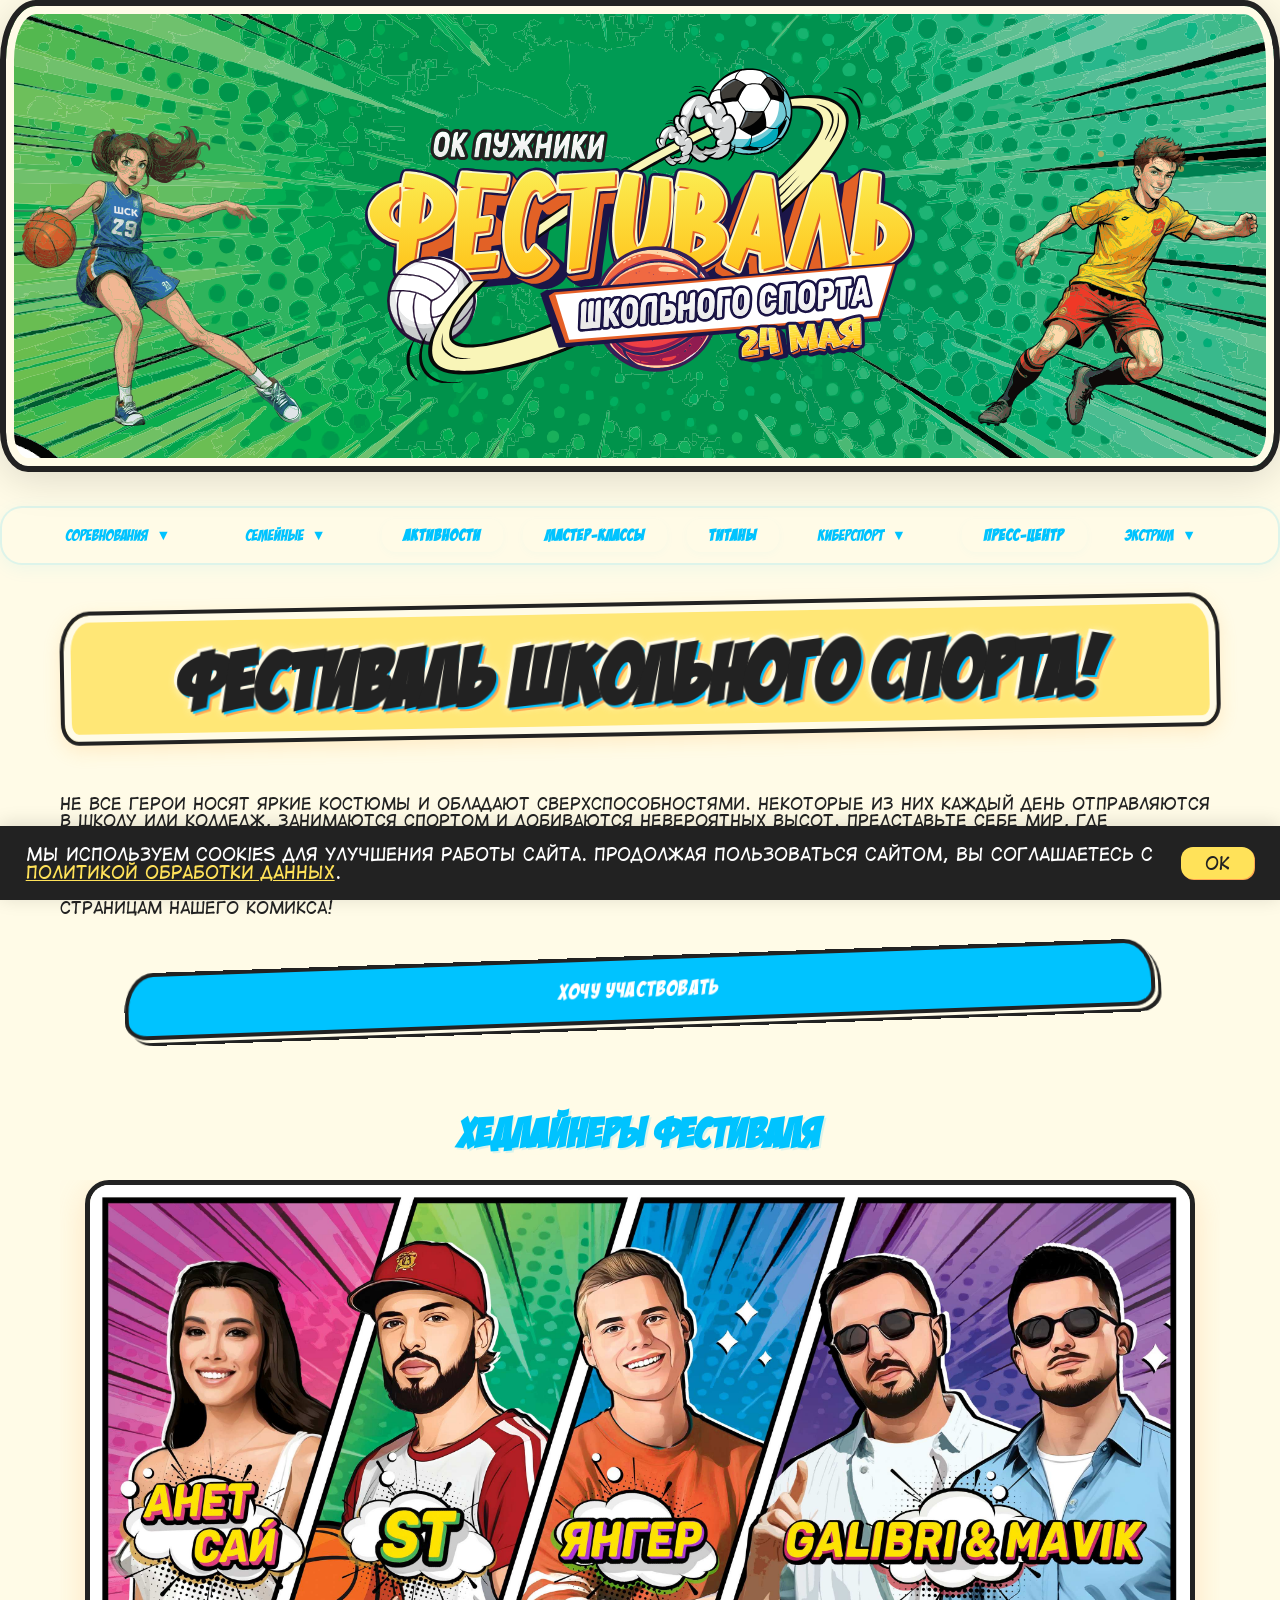
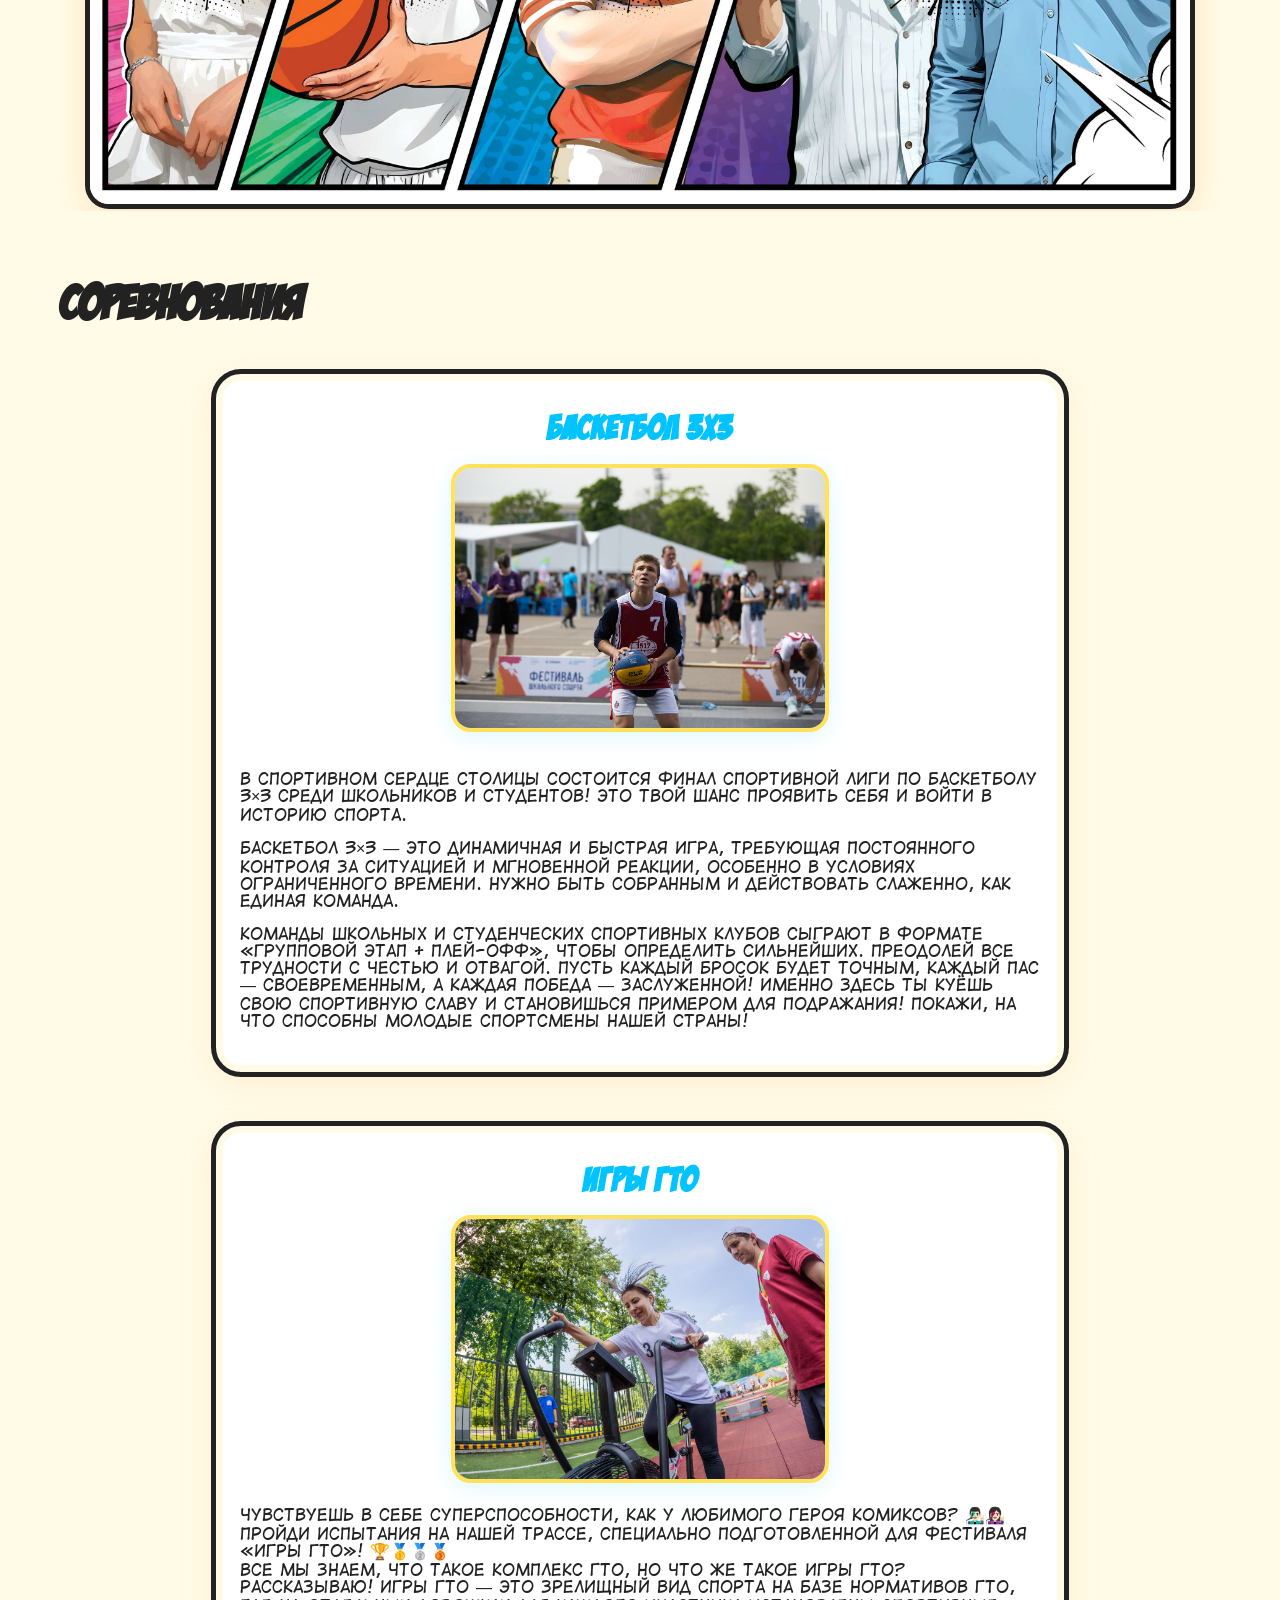
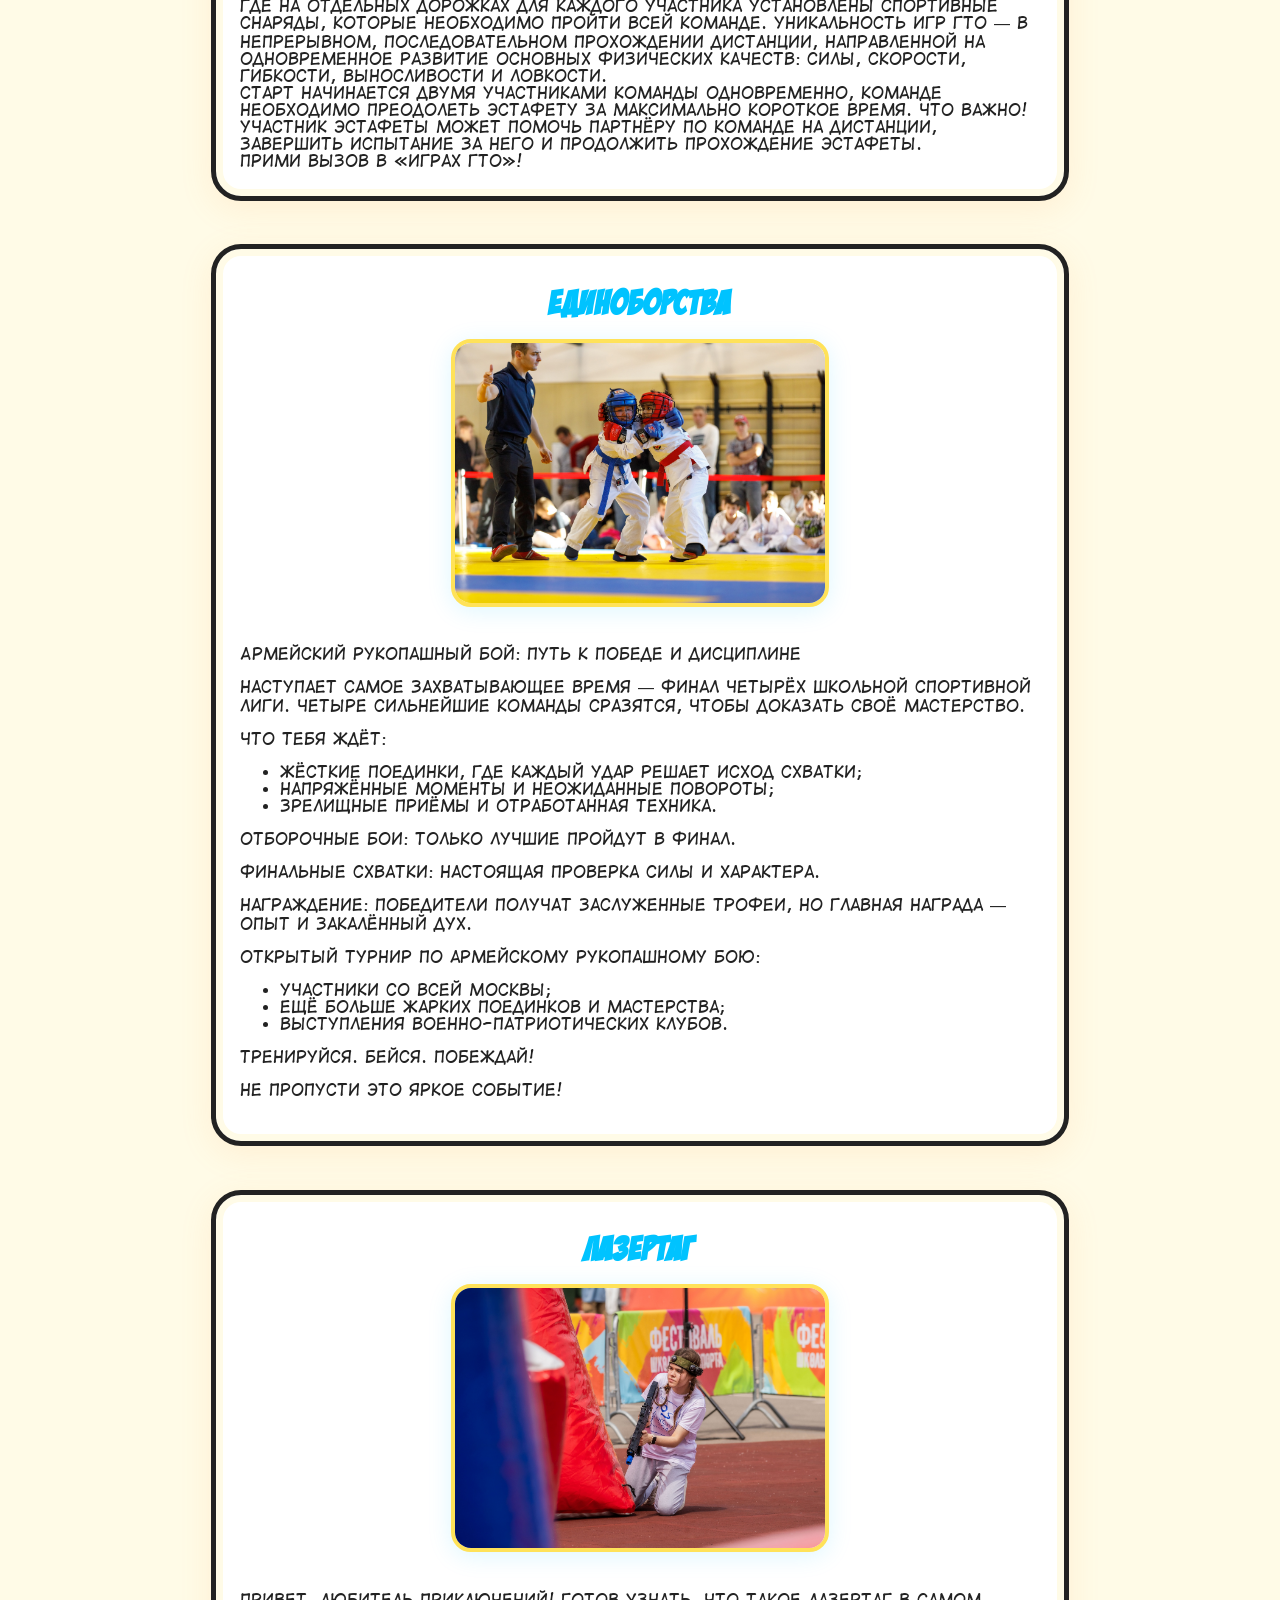
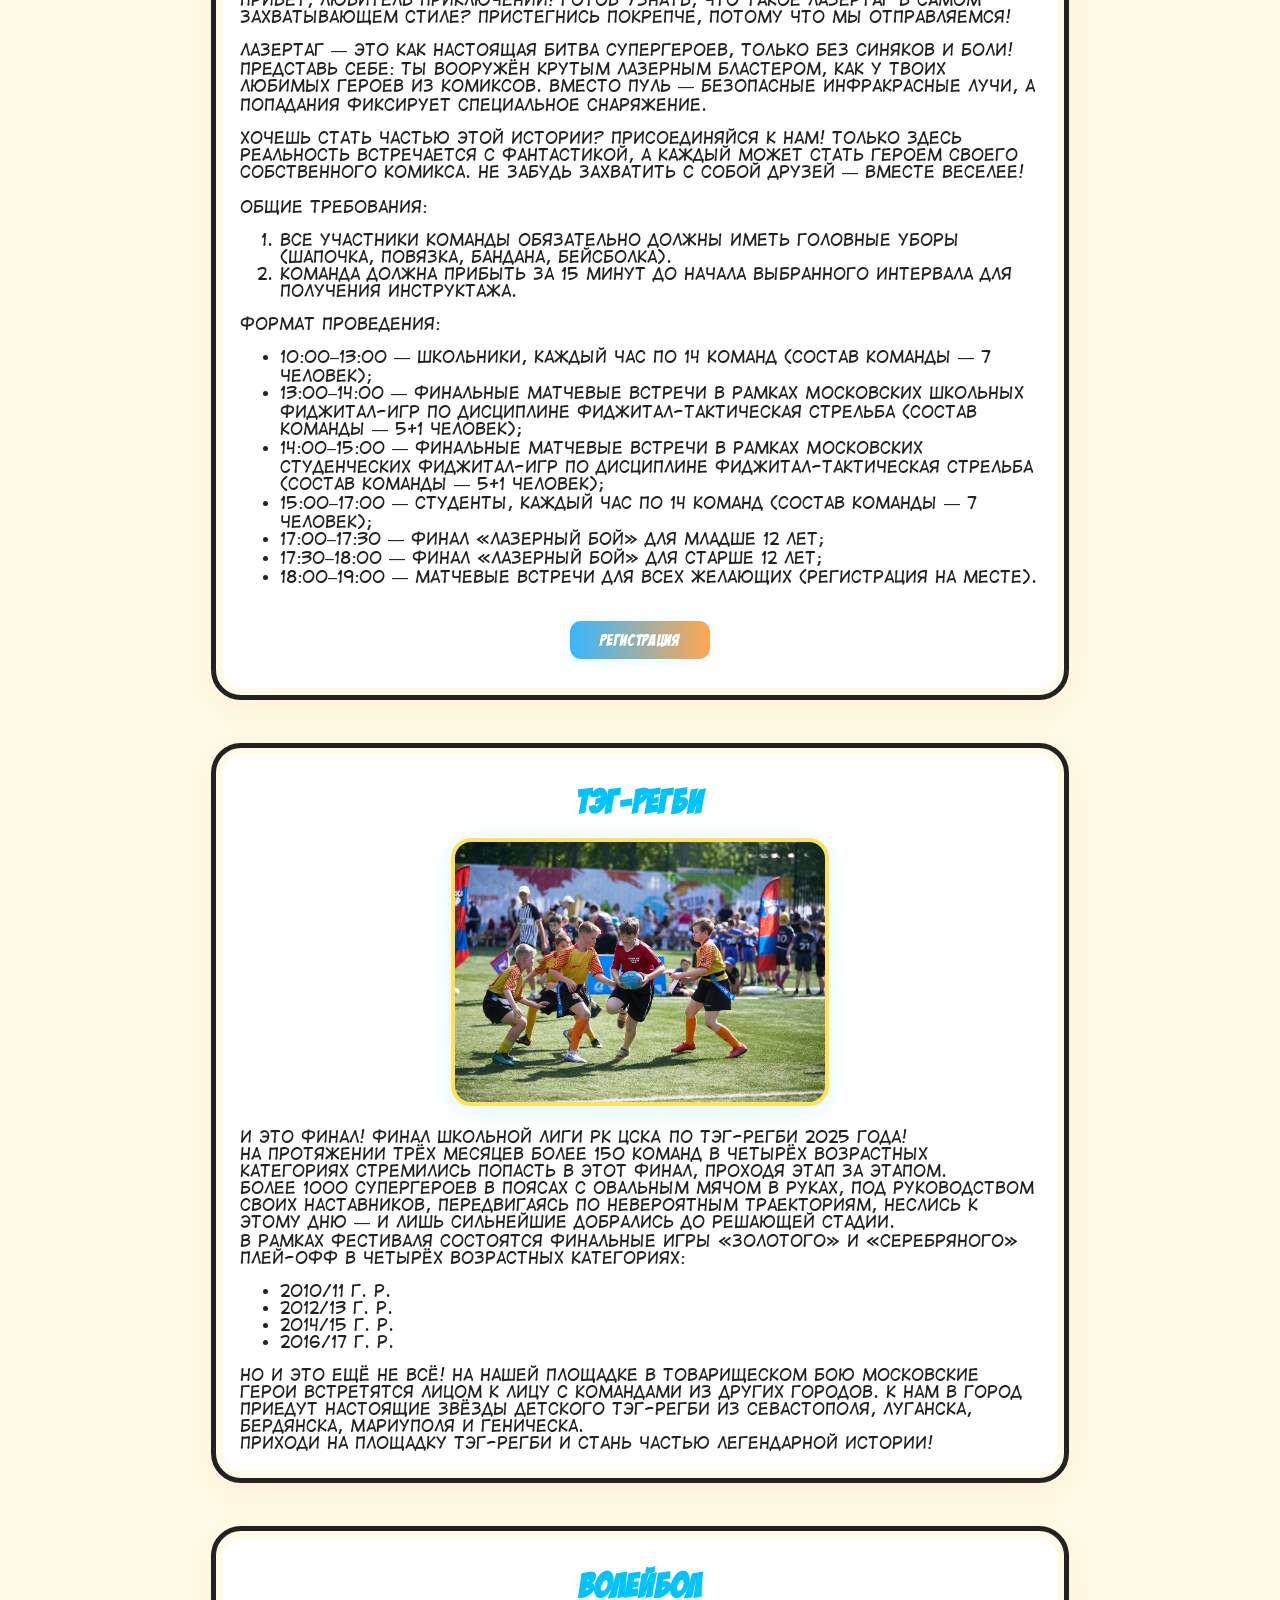
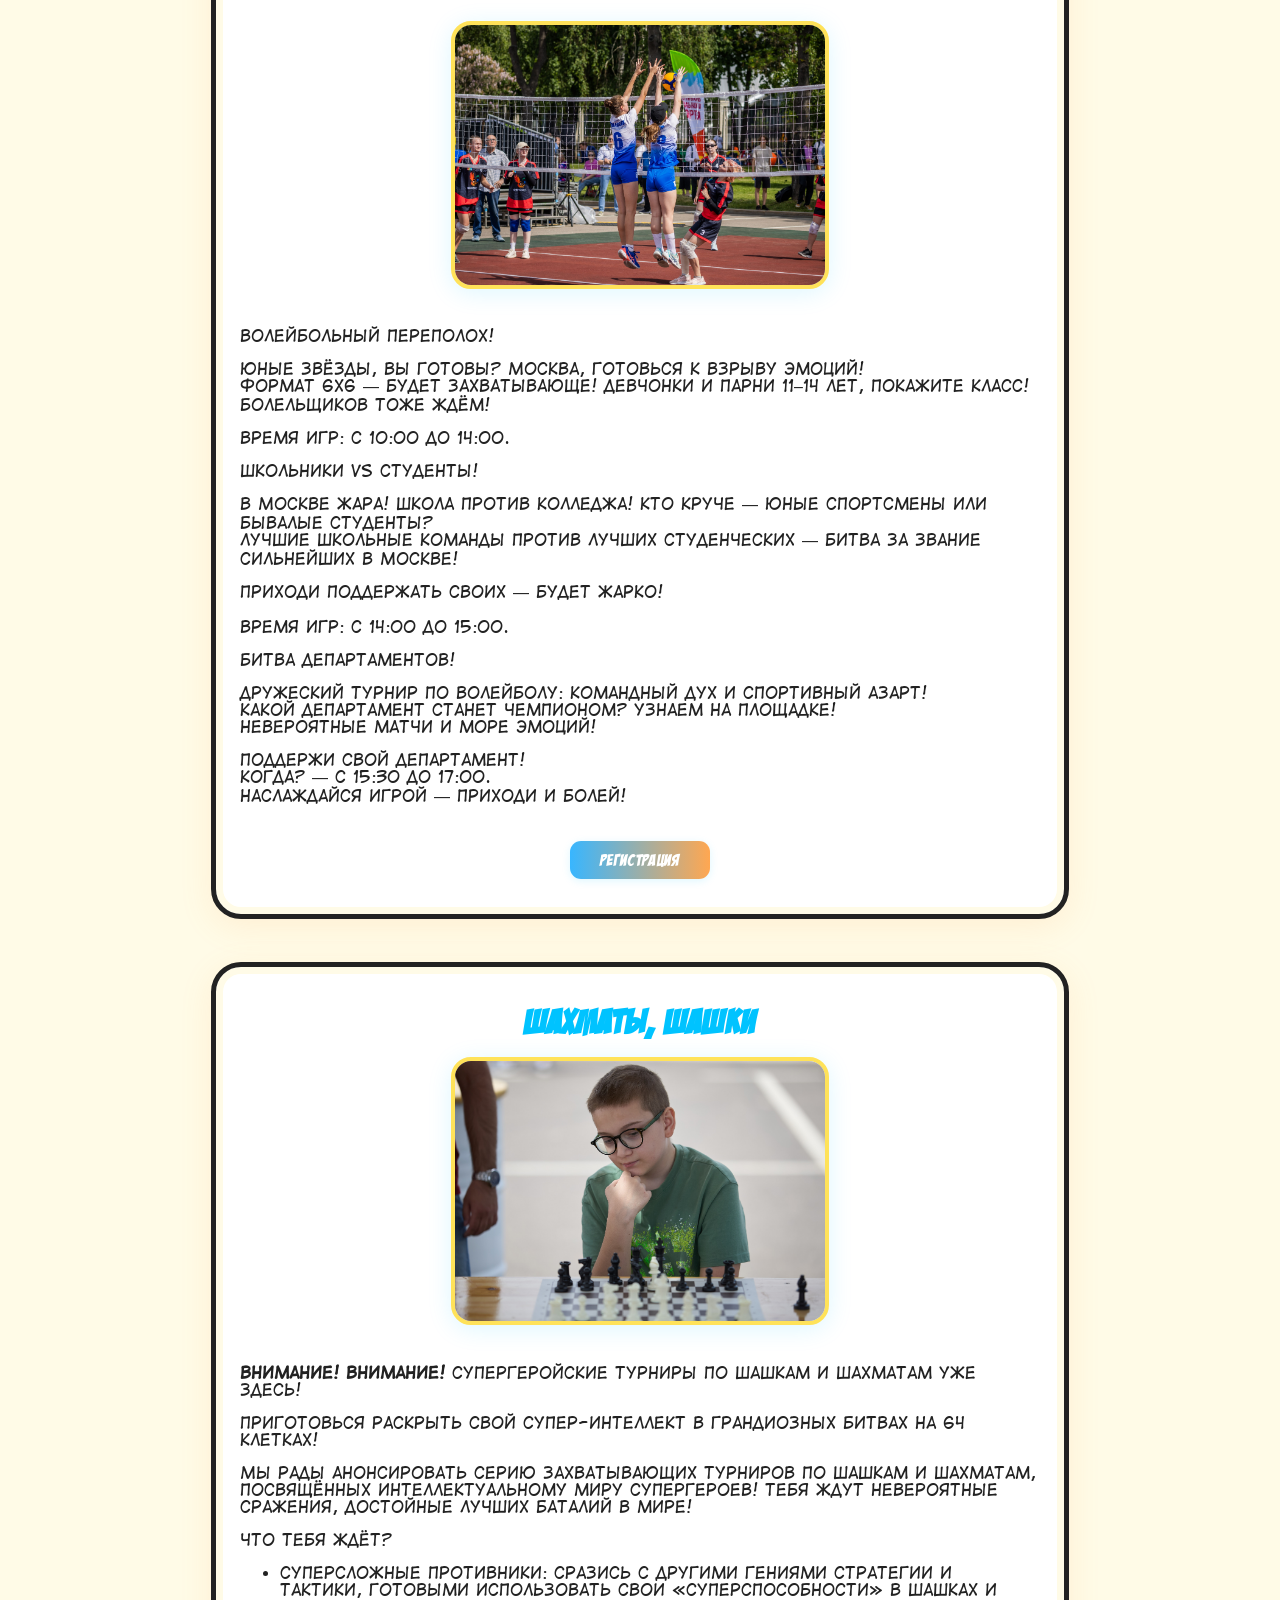
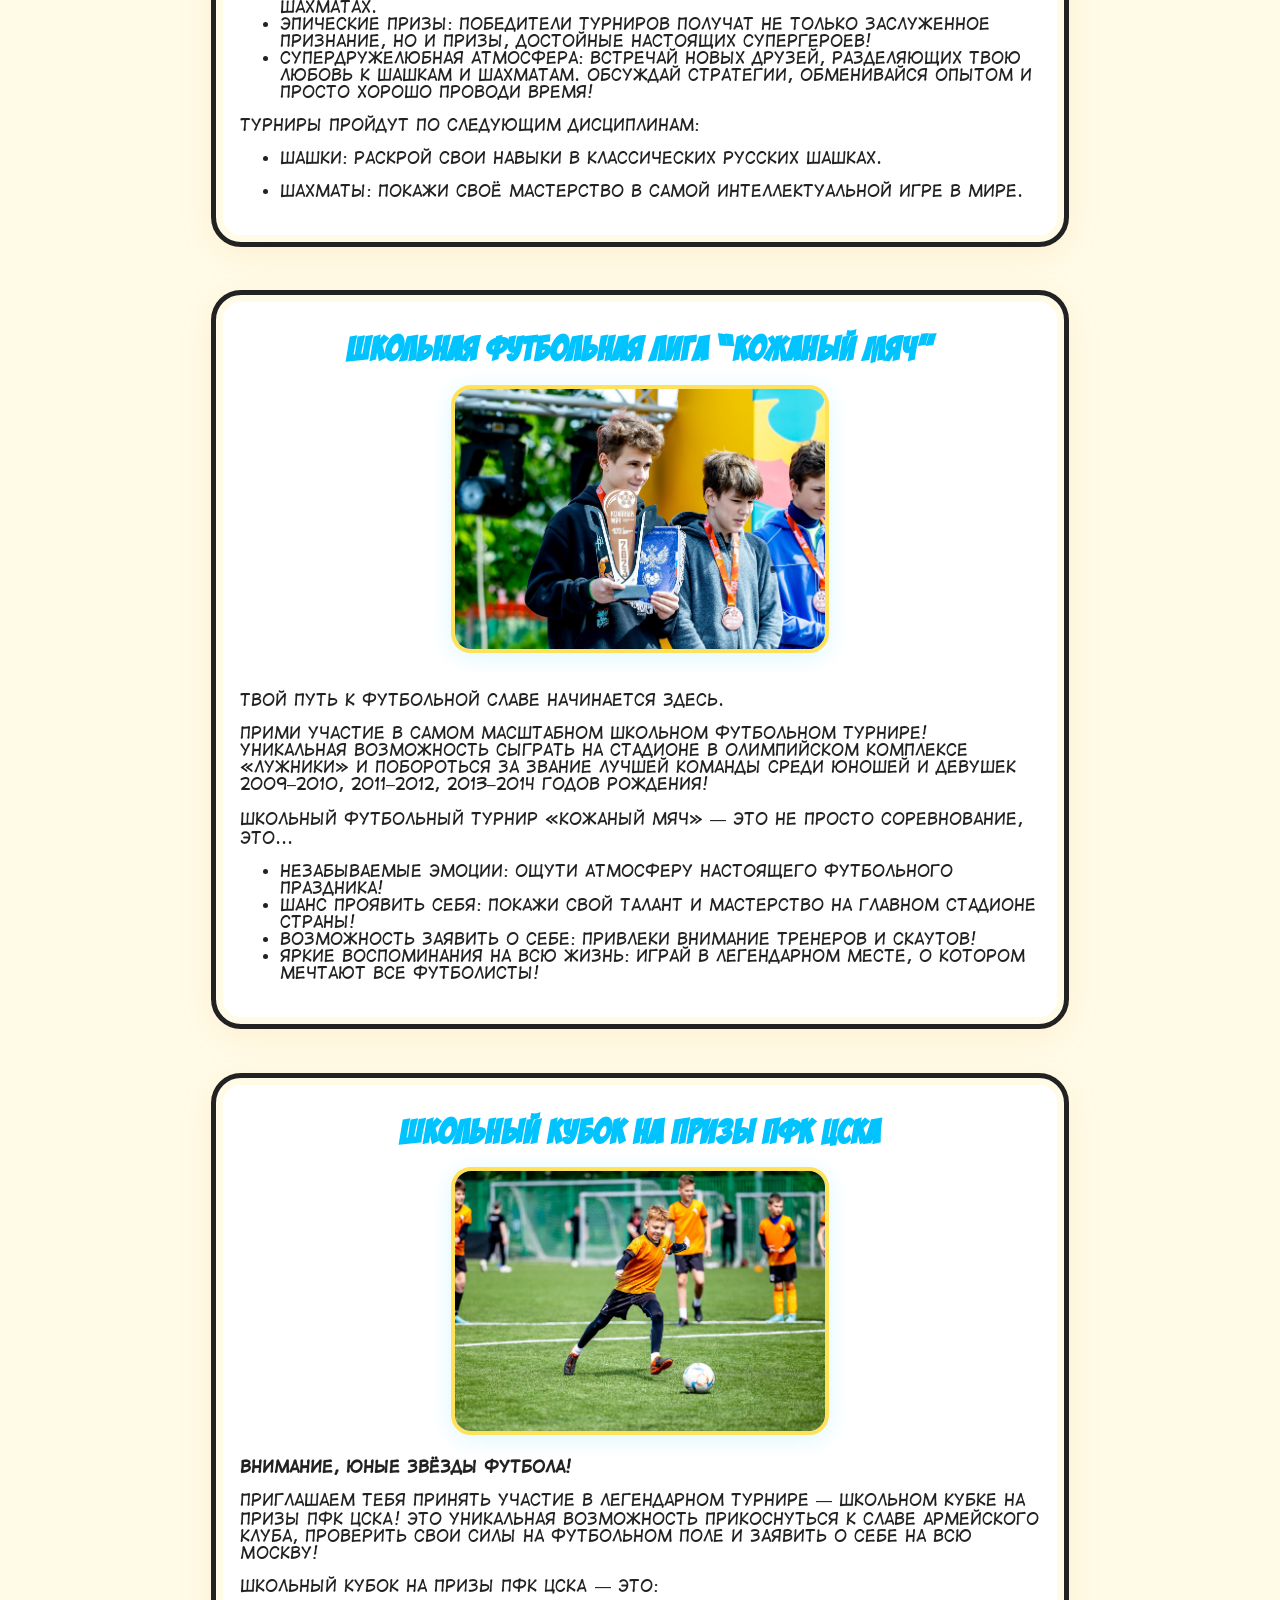
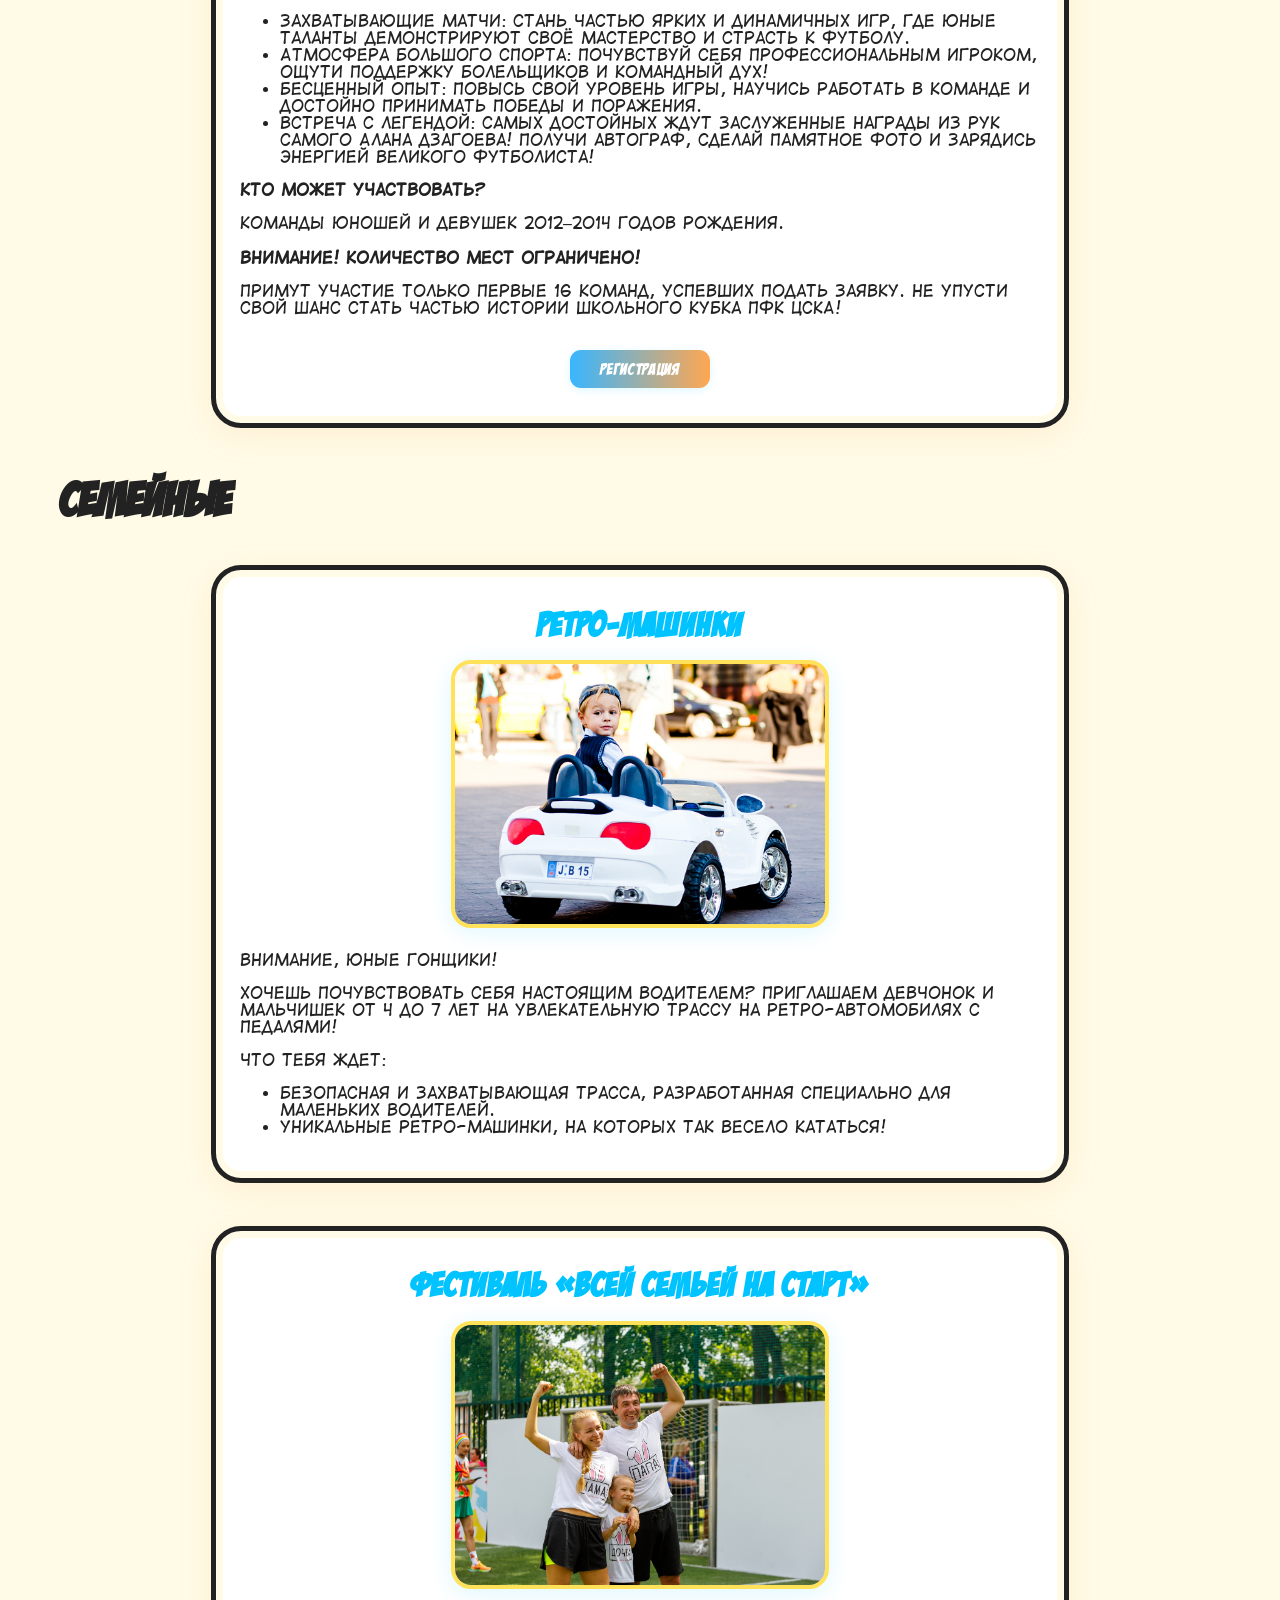
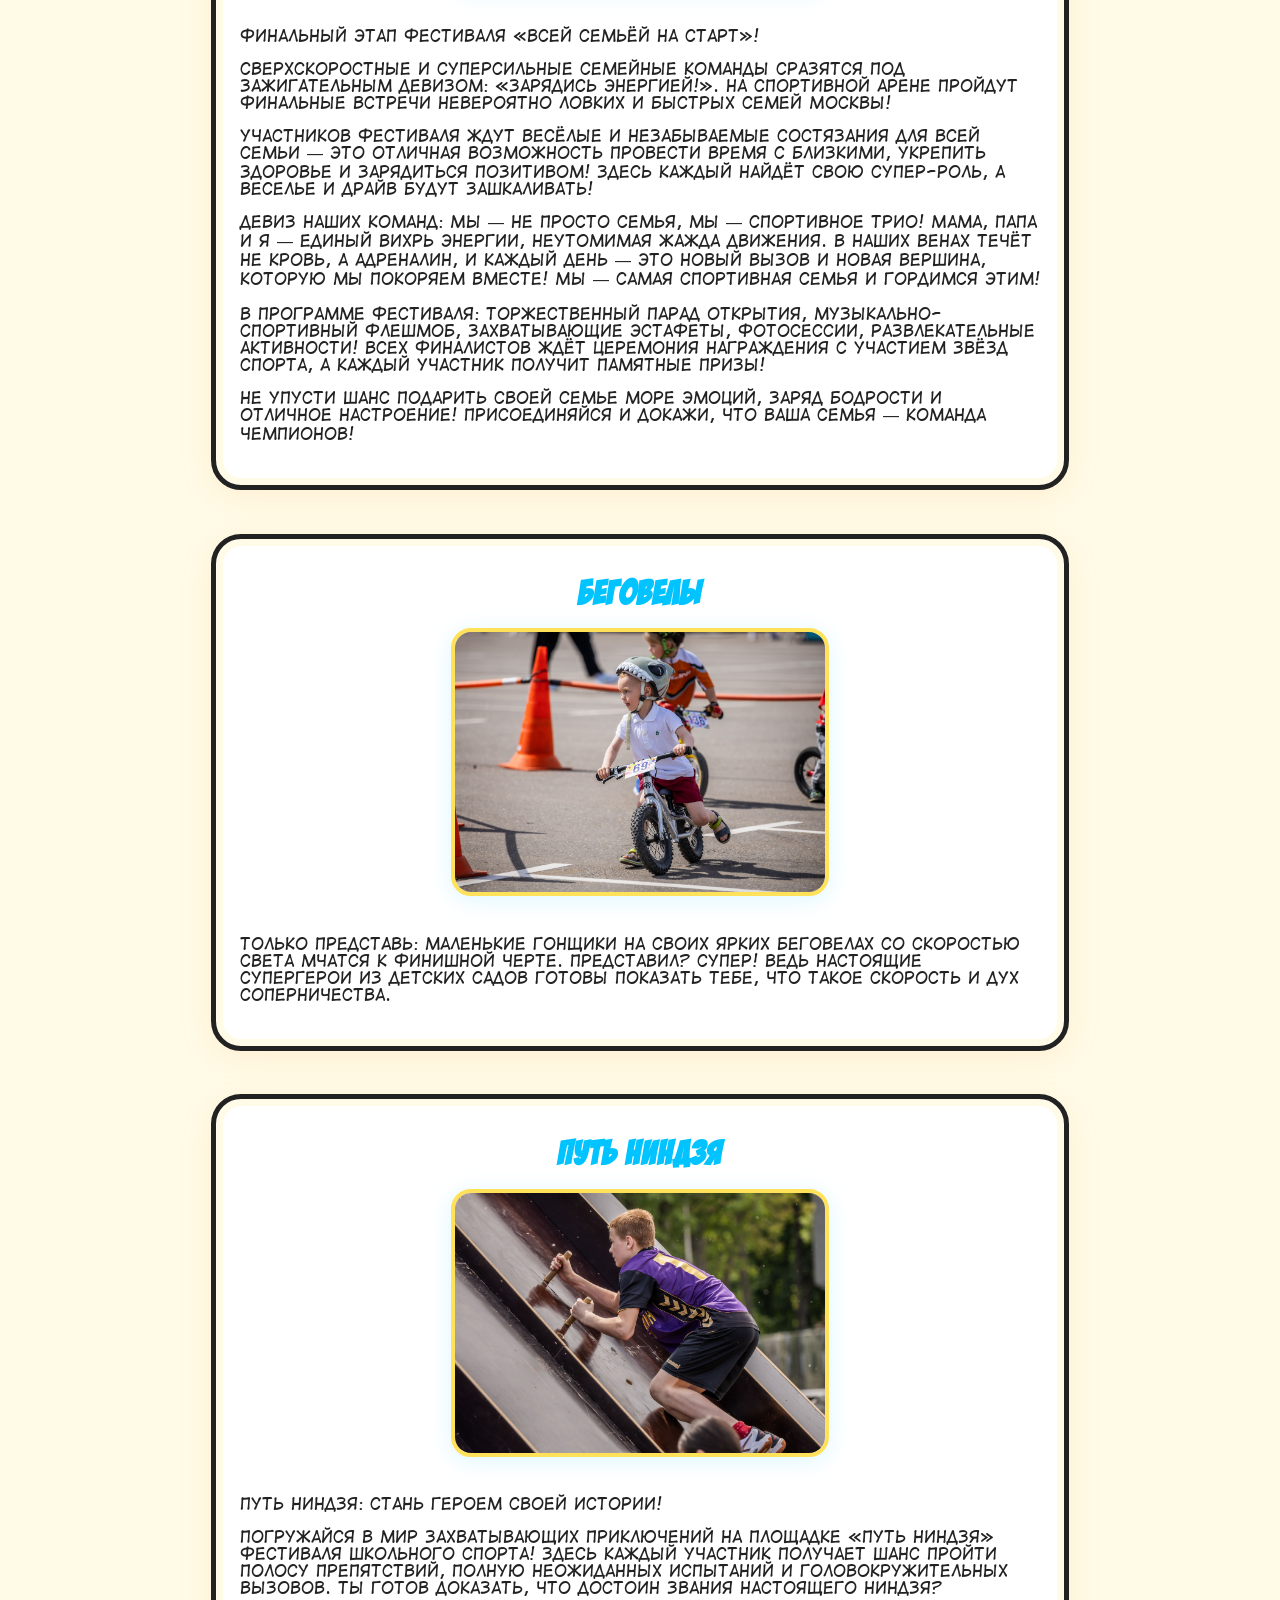
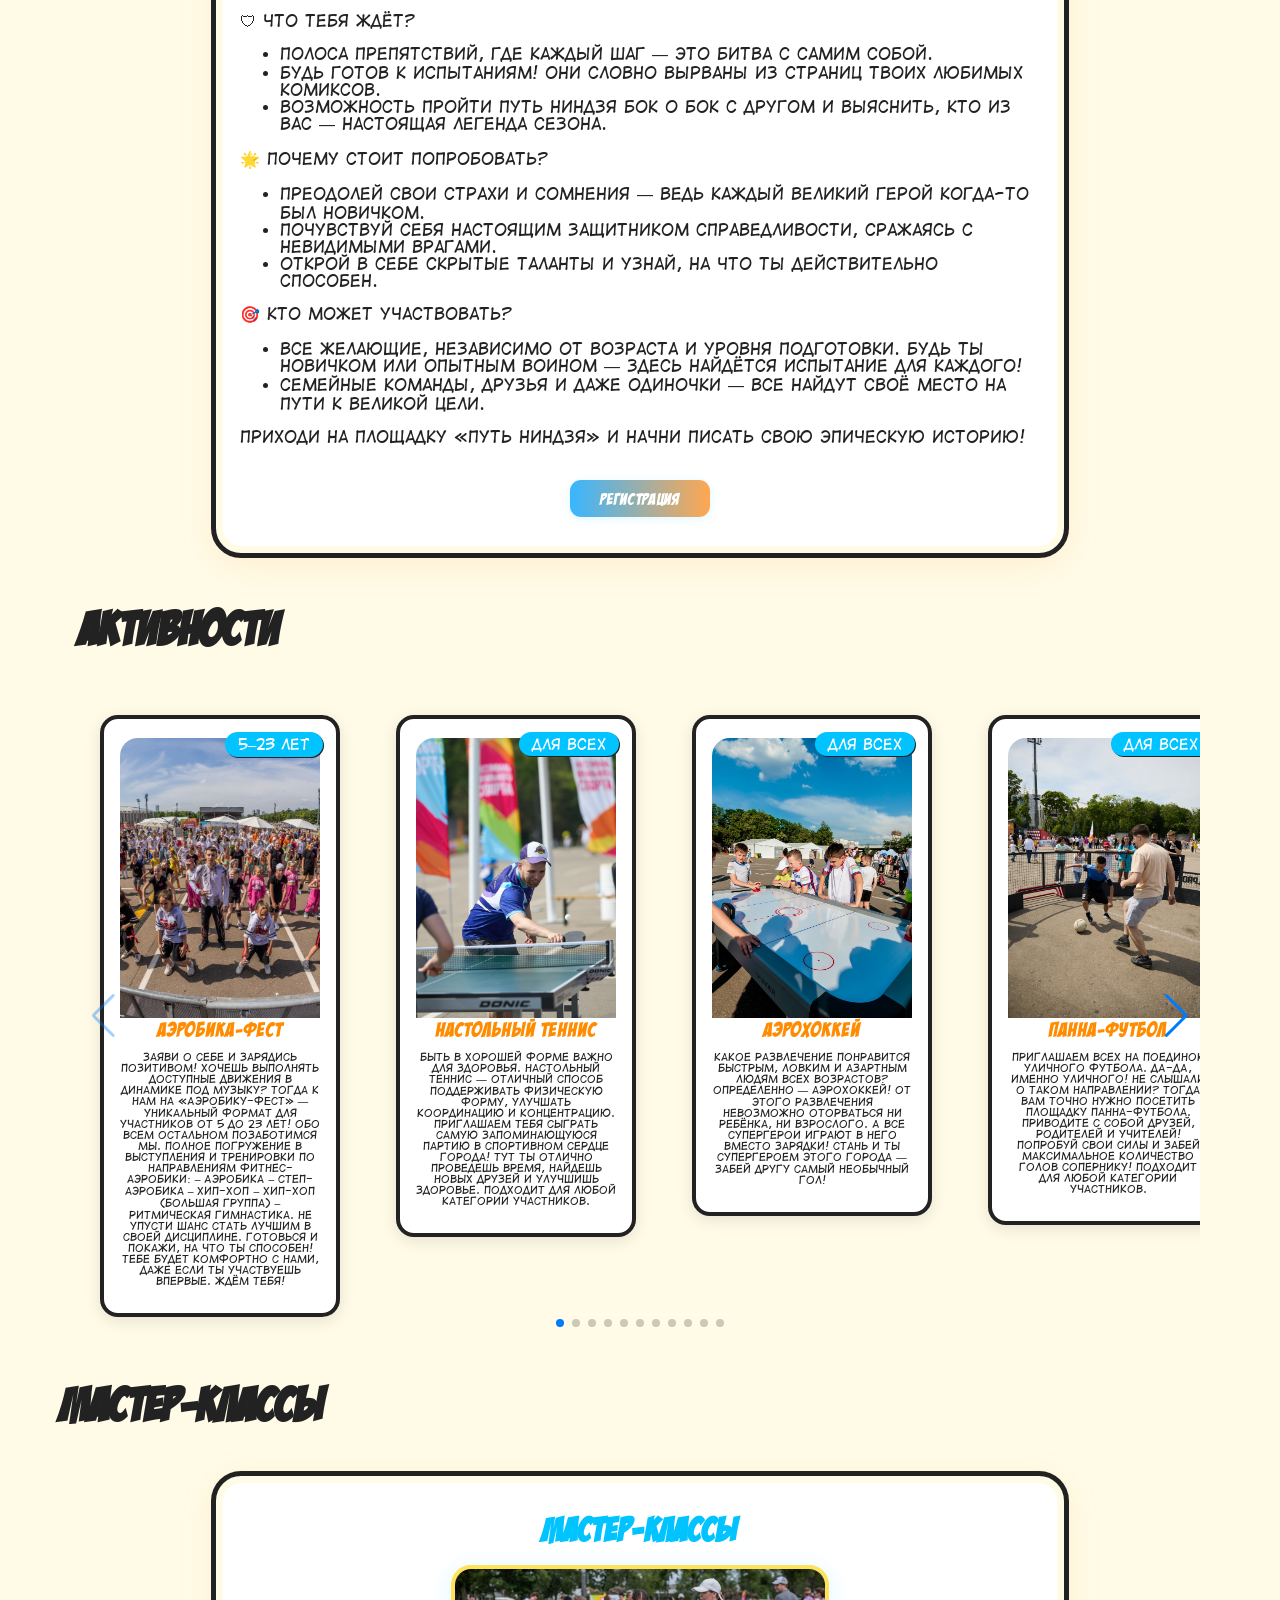
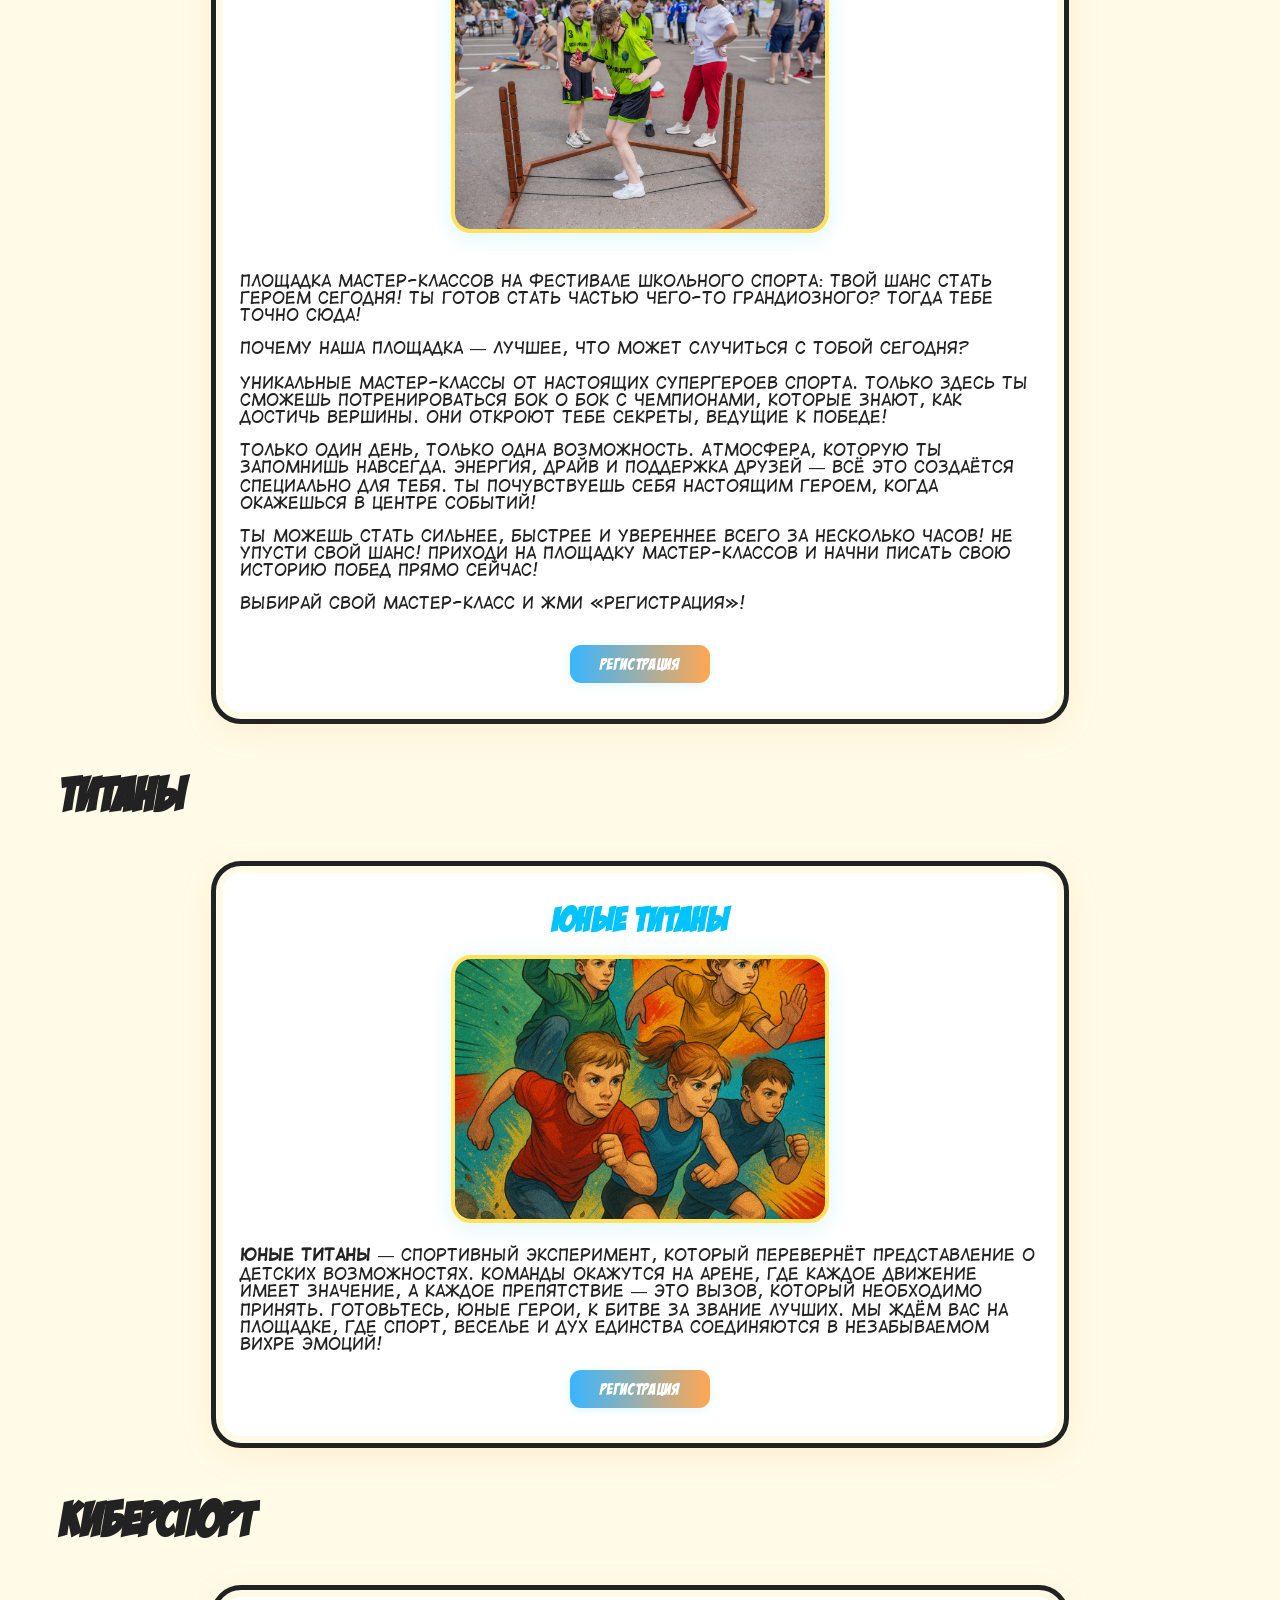
==== index.html @ 34ae10e8 "meta: обновлено описание для соцсетей (og:description, twitter:description)" ====
<!DOCTYPE html>
<html lang="ru">
<head>
  <meta charset="UTF-8">
  <meta name="viewport" content="width=device-width, initial-scale=1.0">
  <title>Фестиваль школьного спорта 2025</title>
  <!-- Open Graph -->
  <meta property="og:type" content="website">
  <meta property="og:title" content="Фестиваль школьного спорта 2025">
  <meta property="og:description" content="Крупнейшее городское событие для школьников Москвы. Спорт, мастер-классы, конкурсы и многое другое!">
  <meta property="og:image" content="https://festival.schoolsportmos.ru/главный-баннер-ФШС-2025-(для-web).jpg">
  <meta property="og:url" content="https://festival.schoolsportmos.ru/">
  <meta property="og:site_name" content="Фестиваль школьного спорта">
  <!-- Twitter Card -->
  <meta name="twitter:card" content="summary_large_image">
  <meta name="twitter:title" content="Фестиваль школьного спорта 2025">
  <meta name="twitter:description" content="Крупнейшее городское событие для школьников Москвы. Спорт, мастер-классы, конкурсы и многое другое!">
  <meta name="twitter:image" content="https://festival.schoolsportmos.ru/главный-баннер-ФШС-2025-(для-web).jpg">
 <script type="application/ld+json">
 {
   "@context": "https://schema.org",
   "@type": "Event",
   "name": "Фестиваль школьного спорта 2025",
   "startDate": "2025-05-24",
   "endDate": "2025-05-24",
   "eventAttendanceMode": "https://schema.org/OfflineEventAttendanceMode",
   "eventStatus": "https://schema.org/EventScheduled",
   "location": {
     "@type": "Place",
     "name": "г. Москва",
     "address": {
       "@type": "PostalAddress",
       "addressLocality": "Москва",
       "addressCountry": "RU"
     }
   },
   "organizer": {
     "@type": "Organization",
     "name": "МЦВП",
     "url": "https://mcvp.ru",
     "telephone": "+7 (495) 369-38-78",
     "email": "mcvp@edu.mos.ru"
   },
   "description": "Фестиваль школьного спорта — крупнейшее городское событие для школьников Москвы. Участников ждут спортивные соревнования, семейные активности, мастер-классы, киберспорт, творческие конкурсы и многое другое. Организатор — МЦВП при поддержке Департамента образования и науки города Москвы.",
   "image": "https://festival.schoolsportmos.ru/главный-баннер-ФШС-2025-(для-web).jpg",
   "url": "https://festival.schoolsportmos.ru/",
   "offers": {
     "@type": "Offer",
     "url": "https://mcvp.ru/",
     "availability": "https://schema.org/InStock",
     "price": "0",
     "priceCurrency": "RUB"
   }
 }
 </script>
  <link rel="stylesheet" href="css/style.css">
  <link rel="stylesheet" href="css/sections-cards.css">
  <link rel="stylesheet" href="https://cdn.jsdelivr.net/npm/swiper@11/swiper-bundle.min.css" />
  <script src="https://cdn.jsdelivr.net/npm/swiper@11/swiper-bundle.min.js"></script>
  <link rel="preload" href="assets/fonts/v_BadaBoomBB_v1.9.ttf" as="font" type="font/ttf" crossorigin>
</head>
<body>
  <header class="hero">
    <div class="hero-bg">
      <!-- SVG вспышка, точки, динамичные формы -->
      <svg class="hero-dots" width="120" height="40" viewBox="0 0 120 40" fill="none" xmlns="http://www.w3.org/2000/svg" style="position:absolute;right:5%;top:30%;z-index:0;">
        <g fill="#ffa751">
          <circle cx="10" cy="10" r="3"/>
          <circle cx="30" cy="20" r="3"/>
          <circle cx="60" cy="10" r="3"/>
          <circle cx="90" cy="25" r="3"/>
          <circle cx="110" cy="15" r="3"/>
        </g>
      </svg>
    </div>
    <div class="hero-characters">
      <div class="hero-logo-row">
        <img src="assets/images/FirstLogo.svg" alt="Логотип фестиваля" class="hero-logo">
      </div>
      <div class="hero-people-row">
        <img src="assets/images/girl3.svg" alt="Девочка" class="hero-girl">
        <img src="assets/images/boy2.svg" alt="Мальчик" class="hero-boy">
      </div>
    </div>
  </header>
<button id="menu-toggle" class="mobile-menu-btn" aria-label="Открыть меню">
  <span></span><span></span><span></span>
</button>
<nav id="sections-menu"></nav>
<div id="mobile-menu-overlay"></div>


  <div class="hero-center-block">
    <h1 class="hero-title">Фестиваль школьного спорта!</h1>
  </div>

  <main>
    <div class="container">
      <section class="festival-desc">
        <!-- Описание фестиваля будет подгружено из JSON -->
      </section>
      <div class="hero-btn-center">
        <a href="https://gorizonty.mos.ru/events/18948" class="hero-btn">Хочу участвовать</a>
      </div>
    </div>
    
    <!-- Секция Хедлайнеры фестиваля -->
    <div class="container">
      <section class="headliners-section">
        <h2 class="section-title">Хедлайнеры фестиваля</h2>
        <div class="headliners-banner">
          <img src="assets/images/head_banner.jpg" alt="Хедлайнеры фестиваля школьного спорта" class="headliners-image">
        </div>
      </section>
    </div>
    
    <div class="container">
      <section id="sections">
        <!-- Отдельные блоки активностей рендерятся скриптом -->
      </section>
    </div>

    <div class="container">
      <section class="partners" id="partners">
        <h2>Партнёры</h2>
        <div class="partners-logos" id="partners-logos"></div>
      </section>
    </div>
    <div class="container">
      <section class="map-block">
        <h2>Где проходит фестиваль?</h2>
        <div id="yandex-map" style="width:100%;height:400px;"></div>
        <p>Олимпийский комплекс «Лужники», Южное спортивное ядро</p>
      </section>
    </div>
    </section>
  </main>

  <footer>
    <div class="footer-content">
      <img src="https://mcvp.ru/wp-content/uploads/2023/06/logo_color-optimized.png" alt="Логотип МЦВП" class="footer-logo">
      <div class="footer-contacts">
        <p>Телефон: <a href="tel:+74953693878">+7 (495) 369-38-78</a></p>
        <p>E-mail: <a href="mailto:mcvp@edu.mos.ru">mcvp@edu.mos.ru</a></p>
        <div class="footer-social">
          <a href="https://vk.com/mcvp_schsport" class="vk">VK</a>
          <a href="https://t.me/mcvp_schoolsports" class="tg">Telegram</a>
          <a href="https://mcvp.ru/" class="site">МЦВП</a>
        </div>
      </div>
      <button class="to-top" onclick="window.scrollTo({top:0,behavior:'smooth'});">Наверх</button>
    </div>
    <div class="footer-note">
      <small>Фестиваль организован при поддержке Департамента образования и науки города Москвы, ГБОУ ДПО МЦВП</small>
    </div>
  </footer>
  <script src="js/main.js"></script>
  <script src="js/cookie-consent.js"></script>
</body>
</html>
---- css/style.css ----
@font-face {
  font-family: 'BadaBoomBB';
  src: url('../assets/fonts/v_BadaBoomBB_v1.9.ttf') format('truetype');
  font-display: swap;
}

@font-face {
  font-family: 'DigitalStrip';
  src: url('../assets/fonts/v_DigitalStrip_v1.5.ttf') format('truetype');
  font-display: swap;
}

body {
  margin: 0;
  font-family: 'DigitalStrip', Arial, sans-serif;
  background: #fffbe7;
  color: #222;
}

.container {
  max-width: 1200px;
  margin: 0 auto;
  padding-left: 20px;
  padding-right: 20px;
  width: 100%;
  box-sizing: border-box;
}

h1 {
  font-size: 4rem;
}

h2 {
  font-size: 3rem;
}

h1, h2, h3,
.hero-title,
.card-title,
.hero-btn {
  font-family: 'BadaBoomBB', Arial, sans-serif !important;
}

/* --- Герой-секция --- */
.hero {
  background: #fffbe7 url('../assets/images/bg_green.svg') center center/cover no-repeat;
  text-align: center;
  padding: 3.5rem 1rem 2.5rem 1rem;
  position: relative;
  overflow: hidden;
  border: 6px solid #222;
  border-radius: 36px 36px 28px 28px/60px 60px 40px 40px;
  box-shadow: 0 8px 40px rgba(0,0,0,0.13), 0 0 0 8px #fffbe7 inset;
  min-height: 340px;
  animation: heroAppear 1.3s cubic-bezier(.7,-0.15,.27,1.15) 0s 1;
  display: flex;
  flex-direction: column;
  align-items: center;
  justify-content: center;
  text-align: center;
}

.hero-characters {
  width: 100%;
  display: flex;
  flex-direction: column;
  align-items: center;
  gap: 5rem;
  z-index: 1;
  position: relative;
}

.hero-logo-row {
  width: 100%;
  display: flex;
  justify-content: center;
  align-items: center;
}

.hero-logo {
  max-width: 550px;
  width: 90vw;
  height: auto;
}

.hero-people-row {
  width: 100%;
  display: flex;
  justify-content: center;
  align-items: flex-end;
  gap: 1vw;
}

.hero-girl, .hero-boy {
  max-width: 280px;
  width: 32vw;
  height: auto;
}

@media (min-width: 900px) {
  .hero-characters {
    flex-direction: row;
    justify-content: center;
    align-items: flex-end;
    gap: 0;
    position: relative;
    min-height: 340px;
  }
  .hero-logo-row {
    position: absolute;
    left: 50%;
    top: 45%;
    transform: translate(-50%, -50%);
    z-index: 2;
    pointer-events: none;
    margin: 0;
    width: auto;
    display: flex;
    justify-content: center;
    align-items: center;
  }
  .hero-logo {
    pointer-events: auto;
  }
  .hero-people-row {
    order: 1;
    flex-direction: row;
    width: 100%;
    gap: 16vw;
    padding-top: 4rem;
    justify-content: space-between;
  }
  .hero-girl { order: 1; }
  .hero-boy { order: 3; }
}

.hero-title, .hero-btn {
  text-align: center;
  width: 80%;
  margin-bottom: 2.5rem;
}

.hero-center-block {
  max-width: 1200px;
  margin: 2rem auto 2.5rem auto;
  display: flex;
  flex-direction: column;
  align-items: center;
  text-align: center;
}

.hero-title {
  font-size: 5rem;
  margin: 0 0 1.2rem 0;
  color: #222;
  font-family: 'BadaBoomBB', Arial, sans-serif;
  letter-spacing: 1.2px;
  position: relative;
  z-index: 1;
  text-shadow:
    -3px -3px 0 #fffbe7,
    2px 2px 0 #00c3ff,
    4px 4px 0 #ffa751,
    0 0 8px #fffbe7;
  border: 4px solid #222;
  border-radius: 30px 30px 18px 18px/40px 40px 22px 22px;
  display: inline-block;
  background: #ffe259cc;
  padding: 0.3em 1.2em 0.18em 1.2em;
  box-shadow: 0 6px 18px #ffb34733, 0 0 0 7px #fffbe7 inset;
  animation: titlePop 1.1s cubic-bezier(.7,-0.15,.27,1.15) 0.2s both;
}

@keyframes titlePop {
  from { opacity: 0; transform: scale(0.7) rotate(2deg); }
  to { opacity: 1; transform: scale(1) rotate(-1deg); }
}

.hero-btn {
  display: inline-block;
  background: #00c3ff;
  color: #fff;
  font-size: 1.35rem;
  padding: 0.8em 2.2em;
  border-radius: 30px 30px 22px 22px/40px 40px 18px 18px;
  border: 4px solid #222;
  box-shadow: 3px 3px 0 #fffbe7, 6px 6px 0 #222;
  text-decoration: none;
  font-family: 'BadaBoomBB', Arial, sans-serif;
  letter-spacing: 1.2px;
  margin-top: 1.1em;
  position: relative;
  z-index: 1;
  transition: background 0.2s, color 0.2s, transform 0.2s, box-shadow 0.2s;
  cursor: pointer;
  animation: btnPop 1.2s cubic-bezier(.7,-0.15,.27,1.15) 0.5s both;
}

.hero-btn:hover {
  background: #ffe259;
  color: #222;
  transform: scale(1.08) rotate(-2deg);
  box-shadow: 2px 2px 0 #ffa751, 7px 7px 0 #222;
}

.hero-btn-center {
  display: flex;
  justify-content: center;
  align-items: center;
}

@keyframes btnPop {
  from { opacity: 0; transform: scale(0.5) rotate(4deg); }
  to { opacity: 1; transform: scale(1) rotate(-2deg); }
}

@keyframes heroAppear {
  from { opacity: 0; transform: scale(0.95) translateY(-40px); }
  to { opacity: 1; transform: scale(1) translateY(0); }
}

.hero-bg {
  position: absolute;
  inset: 0;
  z-index: 0;
  pointer-events: none;
}

.hero-flash {
  filter: drop-shadow(0 0 18px #ffe259cc);
  opacity: 0.85;
  animation: flashPop 1.2s cubic-bezier(.7,-0.15,.27,1.15);
}

@keyframes flashPop {
  from { opacity: 0; transform: scale(0.7) rotate(-10deg); }
  to { opacity: 0.85; transform: scale(1) rotate(0deg); }
}

.hero-dots {
  opacity: 0.6;
  filter: blur(0.5px);
  animation: dotsIn 1.5s 0.4s both;
}

@keyframes dotsIn {
  from { opacity: 0; transform: scale(0.6) translateY(-20px); }
  to { opacity: 0.6; transform: scale(1) translateY(0); }
}

.hero-banner {
  width: 100%;
  max-width: 600px;
  border: 6px solid #222;
  border-radius: 18px;
  box-shadow: 0 8px 32px rgba(0,0,0,0.12);
  margin-bottom: 1rem;
}

/* --- Секция Хедлайнеры фестиваля --- */
.headliners-section {
  margin: 3rem 0 4rem 0;
  text-align: center;
}

.headliners-banner {
  margin: 1.5rem auto;
  max-width: 100%;
  position: relative;
  overflow: hidden;
}

.headliners-image {
  width: 100%;
  max-width: 1100px;
  height: auto;
  border-radius: 24px;
  border: 5px solid #222;
  box-shadow: 0 8px 32px rgba(255, 167, 81, 0.25), 0 0 0 7px #fffbe7 inset;
  transition: transform 0.3s ease-in-out, box-shadow 0.3s ease-in-out;
}

.headliners-image:hover {
  transform: scale(1.02) translateY(-5px);
  box-shadow: 0 12px 40px rgba(255, 167, 81, 0.35), 0 0 0 7px #ffe259 inset;
}

@media (max-width: 768px) {
  .headliners-section {
    margin: 2rem 0 3rem 0;
  }
  
  .headliners-image {
    border-width: 4px;
    border-radius: 16px;
  }
}

/* --- Сетка логотипов партнёров --- */
.partners-logos-grid {
  display: grid;
  grid-template-columns: repeat(4, 1fr);
  gap: 24px 32px;
  align-items: center;
  justify-items: center;
  margin: 0 auto;
  max-width: 100%;
  padding: 2.5rem 0 2.5rem 0;
}

.partners-logos-grid a {
  display: flex;
  align-items: center;
  justify-content: center;
  width: 200px;
  height: 110px;
  background: #fff;
  border-radius: 20px;
  box-shadow: 0 2px 12px #00c3ff11;
  transition: transform 0.15s;
  margin: 0 auto;
  padding: 0;
}

.partners-logos-grid a:hover {
  transform: scale(1.07);
}

.partners-logos-grid img {
  width: 80%;
  height: 80%;
  max-width: 80%;
  max-height: 80%;
  object-fit: contain;
  background: none;
  border-radius: 0;
  box-shadow: none;
  padding: 0;
}

@media (max-width: 900px) {
  .partners-logos-grid {
    grid-template-columns: repeat(2, 1fr);
    gap: 18px 16px;
  }
}

@media (max-width: 600px) {
  .partners-logos-grid {
    grid-template-columns: repeat(2, 1fr);
    gap: 12px 0;
  }
  .partners-logos-grid img {
    max-width: 98vw;
    max-height: 64px;
    padding: 0.7em 1.2em;
  }
}

/* --- Стили для карточек --- */
.cards-grid {
  display: grid;
  grid-template-columns: repeat(auto-fit, minmax(260px, 1fr));
  gap: 1.5rem;
  margin: 2rem 0;
}

/* Основные стили карточек */
.card {
  background: #fff;
  border: 4px solid #222;
  border-radius: 18px;
  box-shadow: 0 4px 16px rgba(0,0,0,0.10);
  padding: 1.2rem 1rem 1rem 1rem;
  position: relative;
  overflow: hidden;
  transition: transform 0.2s, box-shadow 0.2s;
  display: flex;
  flex-direction: column;
  align-items: center;
  max-width: 280px;
  width: 100%;
  box-sizing: border-box;
}

.card:hover {
  transform: translateY(-8px) scale(1.03) rotate(-1deg);
  box-shadow: 0 12px 36px rgba(255, 163, 71, 0.18);
}

.card-title {
  font-size: 1.3rem;
  color: #ff8c00;
  margin: 0 0 0.6rem 0;
  letter-spacing: 1px;
  text-align: center;
}

.card-desc {
  font-size: 0.65rem;
  margin-bottom: 0.7rem;
  text-align: center;
}

.card-images {
  display: flex;
  gap: 0.5rem;
  flex-wrap: wrap;
  margin-bottom: 0.7rem;
}

.card-images img {
  width: 48px;
  height: 48px;
  object-fit: cover;
  border-radius: 8px;
  border: 2px solid #ffa751;
  background: #f5f5f5;
}

.card-category {
  position: absolute;
  top: 0.8rem;
  right: 0.8rem;
  background: #00c3ff;
  color: #fff;
  font-size: 0.9rem;
  padding: 0.3em 0.9em;
  border-radius: 14px;
  font-family: inherit;
  box-shadow: 1px 1px 0 #222;
  z-index: 2;
}

.card-img {
  width: 100%;
  height: 280px;
  object-fit: cover;
  border-top-left-radius: 18px;
  border-top-right-radius: 18px;
  display: block;
}

/* --- Карусель Swiper и карточки в ней --- */
.cards-swiper-wrap {
  max-width: 1200px;
  margin: 0 auto;
  padding-left: 20px;
  padding-right: 20px;
  box-sizing: border-box;
}

.cards-swiper {
  width: 100%;
  box-sizing: border-box;
  padding-top: 20px;
  padding-bottom: 20px;
  overflow: hidden;
}

.swiper-wrapper {
  display: flex !important;
  flex-wrap: nowrap;
}

.swiper-slide {
  display: flex;
  justify-content: center;
  align-items: stretch;
  padding-left: 20px;
  padding-right: 20px;
  box-sizing: border-box;
  width: 280px;
  flex: 0 0 280px;
}

/* Дополнительные стили для карточек в карусели */
.swiper-slide .card {
  margin: 20px 0;
  font-size: 0.6em;
}

/* Альтернативный горизонтальный скролл карточек */
.cards-scroll {
  display: flex;
  overflow-x: auto;
  gap: 16px;
  padding: 20px 0 20px 20px;
  scrollbar-width: thin;
  scrollbar-color: #aaa #fffbe7;
}

.cards-scroll .card {
  flex: 0 0 280px;
  max-width: 280px;
  min-width: 280px;
  margin: 0;
}

/* --- Одиночные пункты меню --- */
.sections-menu-link {
  color: #00c3ff;
  text-decoration: none;
  font-family: 'BadaBoomBB', Arial, sans-serif;
  font-weight: bold;
  font-size: 1.1rem;
  letter-spacing: 1px;
  padding: 0.45em 0.9em;
  display: inline-block;
  border-radius: 14px;
  transition: background 0.18s, color 0.18s;
}

.sections-menu-link:hover,
.sections-menu-link:focus {
  background: #e6f7ff;
  color: #ffa751;
  text-decoration: none;
}

.sections-menu-link:active {
  background: #b2eaff;
  color: #ffa751;
}

/* --- Мобильное меню --- */
.mobile-menu-btn {
  display: none;
  position: fixed;
  top: 18px;
  right: 18px;
  width: 44px;
  height: 44px;
  background: rgba(255,255,255,0.85);
  border: 2px solid #00c3ff;
  border-radius: 14px;
  box-shadow: 0 2px 10px #00c3ff1a, 0 1.5px 16px #ffe25933;
  z-index: 1100;
  flex-direction: column;
  justify-content: center;
  align-items: center;
  cursor: pointer;
  transition: box-shadow 0.18s, border 0.18s, background 0.18s;
}

.mobile-menu-btn:hover, .mobile-menu-btn:focus {
  background: rgba(255,255,255,0.97);
  box-shadow: 0 4px 18px #00c3ff33, 0 2.5px 24px #ffe25955;
  border-color: #38b6ff;
}

.mobile-menu-btn span {
  display: block;
  width: 32px;
  height: 4px;
  margin: 5px 0;
  background: #00c3ff;
  border-radius: 2px;
  transition: 0.3s;
}

#mobile-menu-overlay {
  display: none;
  position: fixed; inset: 0;
  background: rgba(0,0,0,0.28);
  z-index: 1000;
}

#mobile-menu-overlay.active { display: block; }

/* --- Cookie consent --- */
.cookie-consent-bar {
  position: fixed;
  left: 0; right: 0; bottom: 0;
  z-index: 3000;
  background: #222;
  color: #fff;
  padding: 1.1em 1.5em 1.1em 1.5em;
  font-size: 1.07em;
  text-align: left;
  box-shadow: 0 -2px 18px #0002;
  display: flex;
  align-items: center;
  gap: 1.3em;
  animation: cookieBarIn 0.5s cubic-bezier(.7,-0.15,.27,1.15);
  transition: opacity 0.35s, transform 0.35s;
}

.cookie-consent-bar a {
  color: #ffe259;
  text-decoration: underline;
}

.cookie-consent-bar .cookie-consent-btn {
  margin-left: auto;
  background: #ffe259;
  color: #222;
  border: none;
  border-radius: 12px;
  padding: 0.4em 1.4em;
  font-size: 1em;
  cursor: pointer;
  font-family: inherit;
  box-shadow: 1px 1px 0 #ffa751;
  transition: background 0.2s, color 0.2s;
}

.cookie-consent-bar .cookie-consent-btn:hover {
  background: #00c3ff;
  color: #fff;
}

.cookie-consent-hide {
  opacity: 0;
  transform: translateY(100%);
  pointer-events: none;
}

@keyframes cookieBarIn {
  from { opacity: 0; transform: translateY(100%); }
  to { opacity: 1; transform: translateY(0); }
}

/* --- Медиа-запросы --- */
@media (max-width: 800px) {
  .hero-title { font-size: 3rem; }
  .cards-grid { grid-template-columns: 1fr 1fr; }
}

@media (max-width: 700px) {
  /* Мобильное меню */
  .mobile-menu-btn { display: flex; }
  
  #sections-menu {
    position: fixed;
    left: 0; top: 0;
    width: 75vw; max-width: 340px; height: 100vh;
    background: #fffbe7;
    box-shadow: 4px 0 24px #00c3ff22;
    transform: translateX(-100%);
    transition: transform 0.3s;
    z-index: 1001;
    display: block;
    padding: 2.5rem 1.2rem 1.2rem 1.2rem;
    overflow-y: auto;
    text-align: left !important;
  }
  
  #sections-menu.open { transform: translateX(0); }
  
  .sections-menu-list {
    display: flex;
    flex-direction: column;
    gap: 1.1rem;
    align-items: flex-start !important;
    justify-content: flex-start !important;
    width: 100%;
    padding-left: 1.3rem;
    text-align: left !important;
  }
  
  .sections-menu-list > li,
  .sections-menu-dropdown {
    text-align: left !important;
    align-items: flex-start !important;
    justify-content: flex-start !important;
    margin-left: 0 !important;
    display: block !important;
    width: 100% !important;
  }
  
  .dropdown-title, .sections-menu-link {
    text-align: left !important;
    align-items: flex-start !important;
    justify-content: flex-start !important;
    margin-left: 0 !important;
    display: block !important;
    width: 100% !important;
  }
  
  .sections-menu-link {
    font-size: 1rem !important;
    padding: 0.39em 0.7em 0.39em 0.7em !important;
    text-align: left !important;
    display: block !important;
    width: 100% !important;
    margin: 0.1em 0 0.1em 0 !important;
    margin-left: 0 !important;
    border-radius: 7px !important;
    font-weight: 500 !important;
    color: #0092c7 !important;
    background: transparent !important;
    letter-spacing: 0.01em;
    transition: background 0.15s;
    box-shadow: none !important;
  }
  
  .sections-menu-link:hover,
  .sections-menu-link:focus {
    background: #e6f7ff !important;
    color: #0092c7 !important;
  }
  
  .sections-menu-dropdown .dropdown-title {
    font-size: 1.07rem !important;
    font-weight: 700 !important;
    color: #0072a3 !important;
    text-transform: uppercase;
    letter-spacing: 0.04em;
    background: transparent !important;
    border-radius: 8px !important;
    padding: 0.47em 0.7em 0.47em 0.7em !important;
    margin: 0.3em 0 0.14em 0;
    transition: background 0.15s;
    box-shadow: none !important;
  }
  
  .sections-menu-dropdown .dropdown-title:hover {
    background: #e6f7ff !important;
    color: #0072a3 !important;
  }
  
  .sections-menu-dropdown-list {
    position: static !important;
    box-shadow: none !important;
    background: transparent !important;
    padding-left: 0.7em !important;
    min-width: 0 !important;
    margin-bottom: 0.18em;
    border-radius: 0;
    display: none; /* По умолчанию скрыт */
  }
  
  /* Показываем только при активном классе .open */
  .sections-menu-dropdown.open .sections-menu-dropdown-list {
    display: block !important;
  }
  
  /* Отключаем hover-эффект для мобильного меню */
  .sections-menu-dropdown:hover .sections-menu-dropdown-list {
    display: none;
  }
  
  .sections-menu-dropdown-list .sections-menu-link {
    font-size: 0.97rem !important;
    padding: 0.38em 0.7em 0.38em 1.5em !important;
    text-align: left !important;
    font-weight: 500 !important;
    color: #0092c7 !important;
    border-radius: 6px !important;
    margin: 0.05em 0 0.05em 0;
    background: transparent !important;
    transition: background 0.15s;
  }
  
  .sections-menu-dropdown-list .sections-menu-link:hover,
  .sections-menu-dropdown-list .sections-menu-link:focus {
    background: #e6f7ff !important;
    color: #0092c7 !important;
  }
  
  /* Мобильные стили для Swiper */
  .swiper-slide {
    padding-left: 10px;
    padding-right: 10px;
  }
}

@media (max-width: 540px) {
  .cards-grid { grid-template-columns: 1fr; }
  .hero-banner { max-width: 98vw; }
  .hero-title { font-size: 2rem; }
}

/* --- Футер --- */
footer {
  background: #222;
  color: #fff;
  padding: 2rem 1rem 1rem 1rem;
  text-align: center;
}

.footer-content {
  display: flex;
  flex-wrap: wrap;
  justify-content: center;
  align-items: flex-start;
  gap: 2rem;
}

.footer-logo {
  width: 250px;
  height: auto;
  margin-bottom: 1rem;
  filter: saturate(0%) brightness(200%);
}

.footer-contacts p, .footer-contacts a {
  color: #fff;
  font-size: 1rem;
  margin: 0.2em 0;
}

.footer-social a {
  margin: 0 0.5em;
  color: #ffe259;
  text-decoration: none;
  font-size: 1.2em;
}

.footer-social a:hover {
  color: #ffa751;
}

.to-top {
  background: #ffe259;
  color: #222;
  border: none;
  border-radius: 18px;
  padding: 0.5em 1.5em;
  font-size: 1rem;
  margin-top: 1em;
  cursor: pointer;
  font-family: inherit;
  box-shadow: 2px 2px 0 #ffa751;
  transition: background 0.2s;
}

.to-top:hover {
  background: #00c3ff;
  color: #fff;
}

.footer-note {
  margin-top: 1.5rem;
  color: #ffe259;
  font-size: 0.9em;
}
---- css/sections-cards.css ----
/* Стили для секций-площадок в стиле карточек активности */

/* --- Кнопки в секциях --- */
.section-card-btn {
  display: inline-block;
  margin: 1.1em auto 0.5em auto;
  padding: 0.6em 1.8em;
  font-size: 1.04rem;
  font-family: 'BadaBoomBB', Arial, sans-serif;
  color: #fff;
  background: linear-gradient(90deg, #38b6ff 0%, #ffa751 100%);
  border: none;
  border-radius: 11px;
  text-decoration: none;
  font-weight: 500;
  letter-spacing: 0.7px;
  box-shadow: 0 2px 8px #00c3ff22;
  transition: background 0.18s, color 0.18s, box-shadow 0.18s, transform 0.14s;
  position: relative;
  cursor: pointer;
  outline: none;
  max-width: 320px;
}

.section-card-btn:hover, .section-card-btn:focus {
  background: linear-gradient(90deg, #ffa751 0%, #38b6ff 100%);
  color: #222;
  box-shadow: 0 4px 16px #ffa75133, 0 0 0 2px #38b6ff55;
  transform: translateY(-2px) scale(1.04);
  text-decoration: none;
}

/* --- Меню секций --- */
.sections-menu-list {
  display: flex;
  flex-wrap: nowrap;
  gap: 1.2rem;
  justify-content: center;
  align-items: center;
  margin: 2.1rem 0 2.3rem 0;
  padding: 0.7rem 1.2rem;
  list-style: none;
  background: #fffbe7;
  border-radius: 22px;
  box-shadow: 0 4px 18px #00c3ff11;
  border: 2.5px solid #00c3ff22;
  overflow: visible;
}

.sections-menu-list > li,
.sections-menu-list > .sections-menu-dropdown {
  display: inline-block;
  vertical-align: middle;
  white-space: nowrap;
}

.sections-menu-link {
  font-size: 1rem;
  color: #00c3ff;
  font-family: 'BadaBoomBB', Arial, sans-serif;
  padding: 0.45em 1.4em;
  border-radius: 14px;
  text-decoration: none;
  font-weight: bold;
  letter-spacing: 1px;
  transition: background 0.18s, color 0.18s, box-shadow 0.18s;
  background: none;
  border: none;
  outline: none;
  box-shadow: 0 2px 8px #00c3ff09;
}

.sections-menu-link:hover, .sections-menu-link:focus {
  background: #00c3ff;
  color: #fffbe7;
  box-shadow: 0 2px 16px #00c3ff44;
}

/* --- Заголовки секций --- */
.section-title {
  font-size: 2.6rem;
  color: #00c3ff;
  font-family: 'BadaBoomBB', Arial, sans-serif;
  letter-spacing: 1px;
  text-align: center;
  margin: 2.5rem 0 1.3rem 0;
  padding: 0;
  line-height: 1.1;
  text-shadow:
    -2px -2px 0 #fffbe7,
    2px 2px 0 #00c3ff22,
    0 0 8px #fffbe7;
  border: none;
  background: none;
}

/* --- Карточки секций --- */
.section-card {
  width: 100%;
  max-width: 800px;
  margin: 0 auto 2.7rem auto;
  background: #fff;
  border: 5px solid #222;
  border-radius: 30px;
  box-shadow: 0 8px 32px #ffa75122, 0 0 0 7px #fffbe7 inset;
  padding: 2.2rem 1.5rem 1.7rem 1.5rem;
  position: relative;
  overflow: hidden;
  transition: transform 0.18s, box-shadow 0.18s;
  display: flex;
  flex-direction: column;
  align-items: center;
}

.section-card:hover {
  transform: translateY(-10px) scale(1.04) rotate(-1deg);
  box-shadow: 0 16px 48px #ffa75133, 0 0 0 7px #ffe25988 inset;
}

/* --- Выпадающее меню секций --- */
.sections-menu-dropdown {
  display: inline-block;
  margin: 0 1.1rem 0 0;
  vertical-align: middle;
  position: relative;
}

.dropdown-title {
  font-size: 1rem;
  font-family: 'BadaBoomBB', Arial, sans-serif;
  color: #00c3ff;
  background: none;
  border: none;
  outline: none;
  cursor: pointer;
  padding: 0.35em 1.2em 0.35em 1.2em;
  border-radius: 12px;
  transition: background 0.16s, color 0.16s;
  display: flex;
  align-items: center;
  user-select: none;
}

.dropdown-title:hover, .sections-menu-dropdown:hover .dropdown-title {
  background: #00c3ff;
  color: #fffbe7;
}

.dropdown-arrow {
  margin-left: 0.55em;
  font-size: 0.9em;
  color: #00c3ff;
  transition: transform 0.2s;
  display: inline-block;
}

.sections-menu-dropdown:hover .dropdown-arrow {
  transform: rotate(180deg);
  color: #fffbe7;
}

.sections-menu-dropdown-list {
  list-style: none;
  padding: 0.5em 0.5em 0.5em 1.5em;
  margin: 0;
  background: #fff;
  border-radius: 12px;
  box-shadow: 0 3px 16px #00c3ff22;
  min-width: 180px;
  position: absolute;
  z-index: 10;
  display: none;
  left: 0;
  top: 100%;
}

/* Десктопная версия: показывать выпадающий список при наведении */
@media (min-width: 701px) {
  .sections-menu-dropdown:hover .sections-menu-dropdown-list {
    display: block;
  }
}

.sections-menu-dropdown-list li {
  margin: 0.2em 0;
}

.sections-menu-dropdown-list .sections-menu-link {
  display: block;
  padding: 0.4em 0.7em;
  font-size: 1.08rem;
  border-radius: 8px;
  color: #00c3ff;
  background: none;
  transition: background 0.15s, color 0.15s;
}

.sections-menu-dropdown-list .sections-menu-link:hover, 
.sections-menu-dropdown-list .sections-menu-link:focus {
  background: #00c3ff;
  color: #fffbe7;
}

/* --- Изображения в карточках секций --- */
.section-card-img {
  width: 100%;
  max-width: 370px;
  height: 260px;
  object-fit: cover;
  border-radius: 20px;
  border: 4px solid #ffe259;
  margin-bottom: 1.4rem;
  box-shadow: 0 4px 24px #00c3ff22;
  background: #f5f5f5;
  transition: box-shadow 0.2s;
}

/* --- Заголовки и описания в карточках секций --- */
.section-card-title {
  font-size: 2.1rem;
  color: #00c3ff;
  margin: 0 0 1.1rem 0;
  font-family: 'BadaBoomBB', Arial, sans-serif;
  letter-spacing: 1px;
  text-align: center;
}

.section-card-desc {
  font-size: 1.17rem;
  color: #222;
  margin-bottom: 1.3rem;
  text-align: center;
  line-height: 1.6;
}

/* --- Кнопка регистрации в карточках секций --- */
.section-card-reg {
  display: inline-block;
  background: linear-gradient(90deg, #38b6ff 0%, #ffa751 100%);
  color: #fff;
  font-size: 1.18rem;
  padding: 0.8em 2.3em;
  border-radius: 22px;
  border: none;
  font-family: 'BadaBoomBB', Arial, sans-serif;
  text-decoration: none;
  box-shadow: 2px 2px 0 #fffbe7, 4px 4px 0 #222;
  font-weight: 600;
  letter-spacing: 0.7px;
  transition: background 0.18s, color 0.18s, box-shadow 0.18s, transform 0.14s;
  margin-top: 0.8rem;
  cursor: pointer;
}

.section-card-reg:hover, .section-card-reg:focus {
  background: linear-gradient(90deg, #ffa751 0%, #38b6ff 100%);
  color: #222;
  box-shadow: 0 4px 16px #ffa75133, 0 0 0 2px #38b6ff55;
  transform: translateY(-2px) scale(1.04);
  text-decoration: none;
}

/* --- Варианты стилей карточек --- */
.section-card-2 {
  background: linear-gradient(120deg, #ffe259 0%, #ffa751 100%);
  border: 5px solid #ffa751;
  box-shadow: 0 8px 32px #ffa75155, 0 0 0 7px #fffbe7 inset;
}

/* --- Медиа-запросы --- */
@media (max-width: 900px) {
  /* Мобильные стили для карточек секций */
  .section-card {
    padding: 1.2rem 0.7rem 1.1rem 0.7rem;
    max-width: 98vw;
    box-sizing: border-box;
    margin-left: auto;
    margin-right: auto;
  }
  
  .section-card-img {
    max-width: 98vw;
    height: 180px;
    border-radius: 14px;
  }
  
  .section-card-title {
    font-size: 1.3rem;
  }
  
  .section-card-desc {
    font-size: 1rem;
  }
  
  /* Мобильные стили для меню секций */
  .sections-cards-grid {
    grid-template-columns: 1fr;
    gap: 1.3rem;
  }
}

@media (max-width: 700px) {
  /* Отключаем hover-эффект для мобильного меню */
  .sections-menu-dropdown:hover .sections-menu-dropdown-list {
    display: none;
  }
  
  .sections-menu-list {
    gap: 0.5rem;
    padding: 0.4rem 0.2rem;
    border-radius: 12px;
  }
  
  .sections-menu-link {
    font-size: 1.07rem;
    padding: 0.34em 0.7em;
    border-radius: 8px;
  }
  
  .section-card-img {
    max-height: 180px;
  }
  
  /* Стили для выпадающего списка в мобильном меню */
  .sections-menu-dropdown-list {
    position: static !important;
    box-shadow: none !important;
    background: transparent !important;
    display: none; /* По умолчанию скрыт */
    padding-left: 1.5em;
  }
  
  /* Показываем только при активном классе .open */
  .sections-menu-dropdown.open .sections-menu-dropdown-list {
    display: block;
  }
}
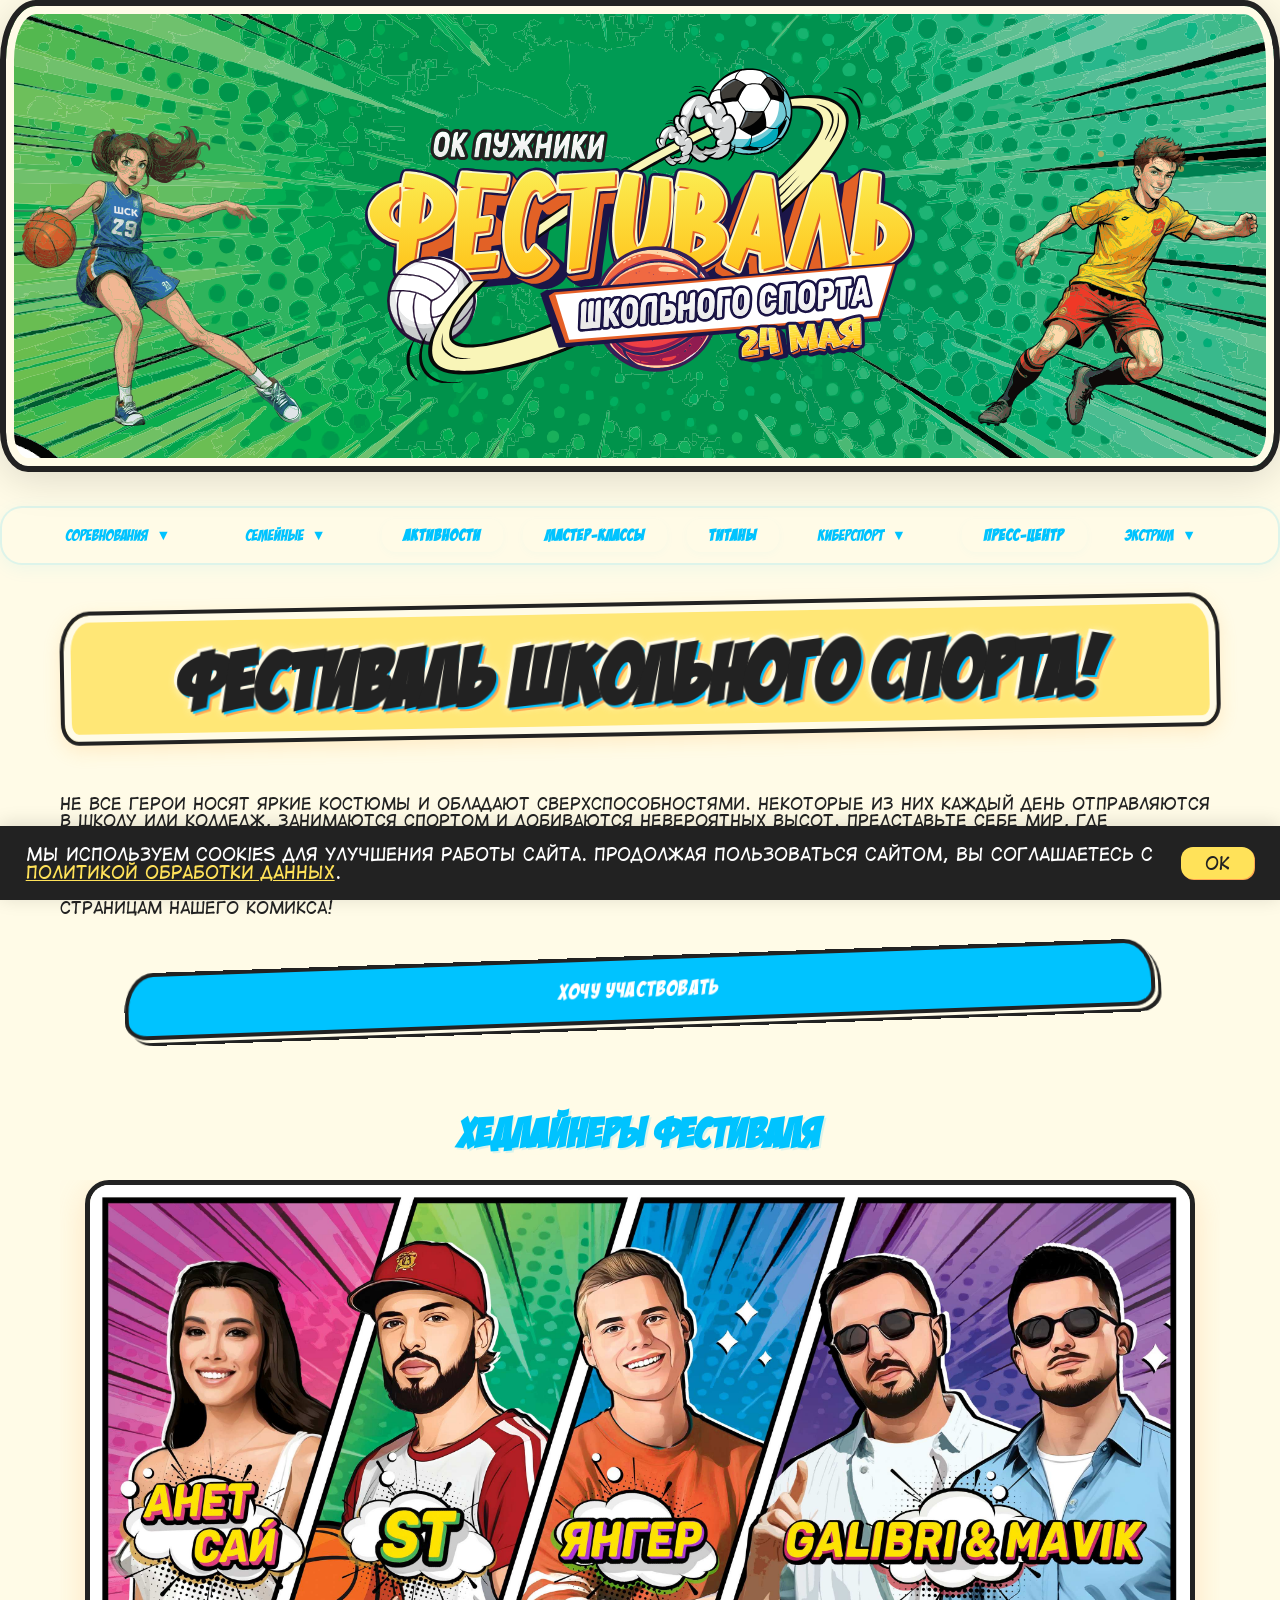
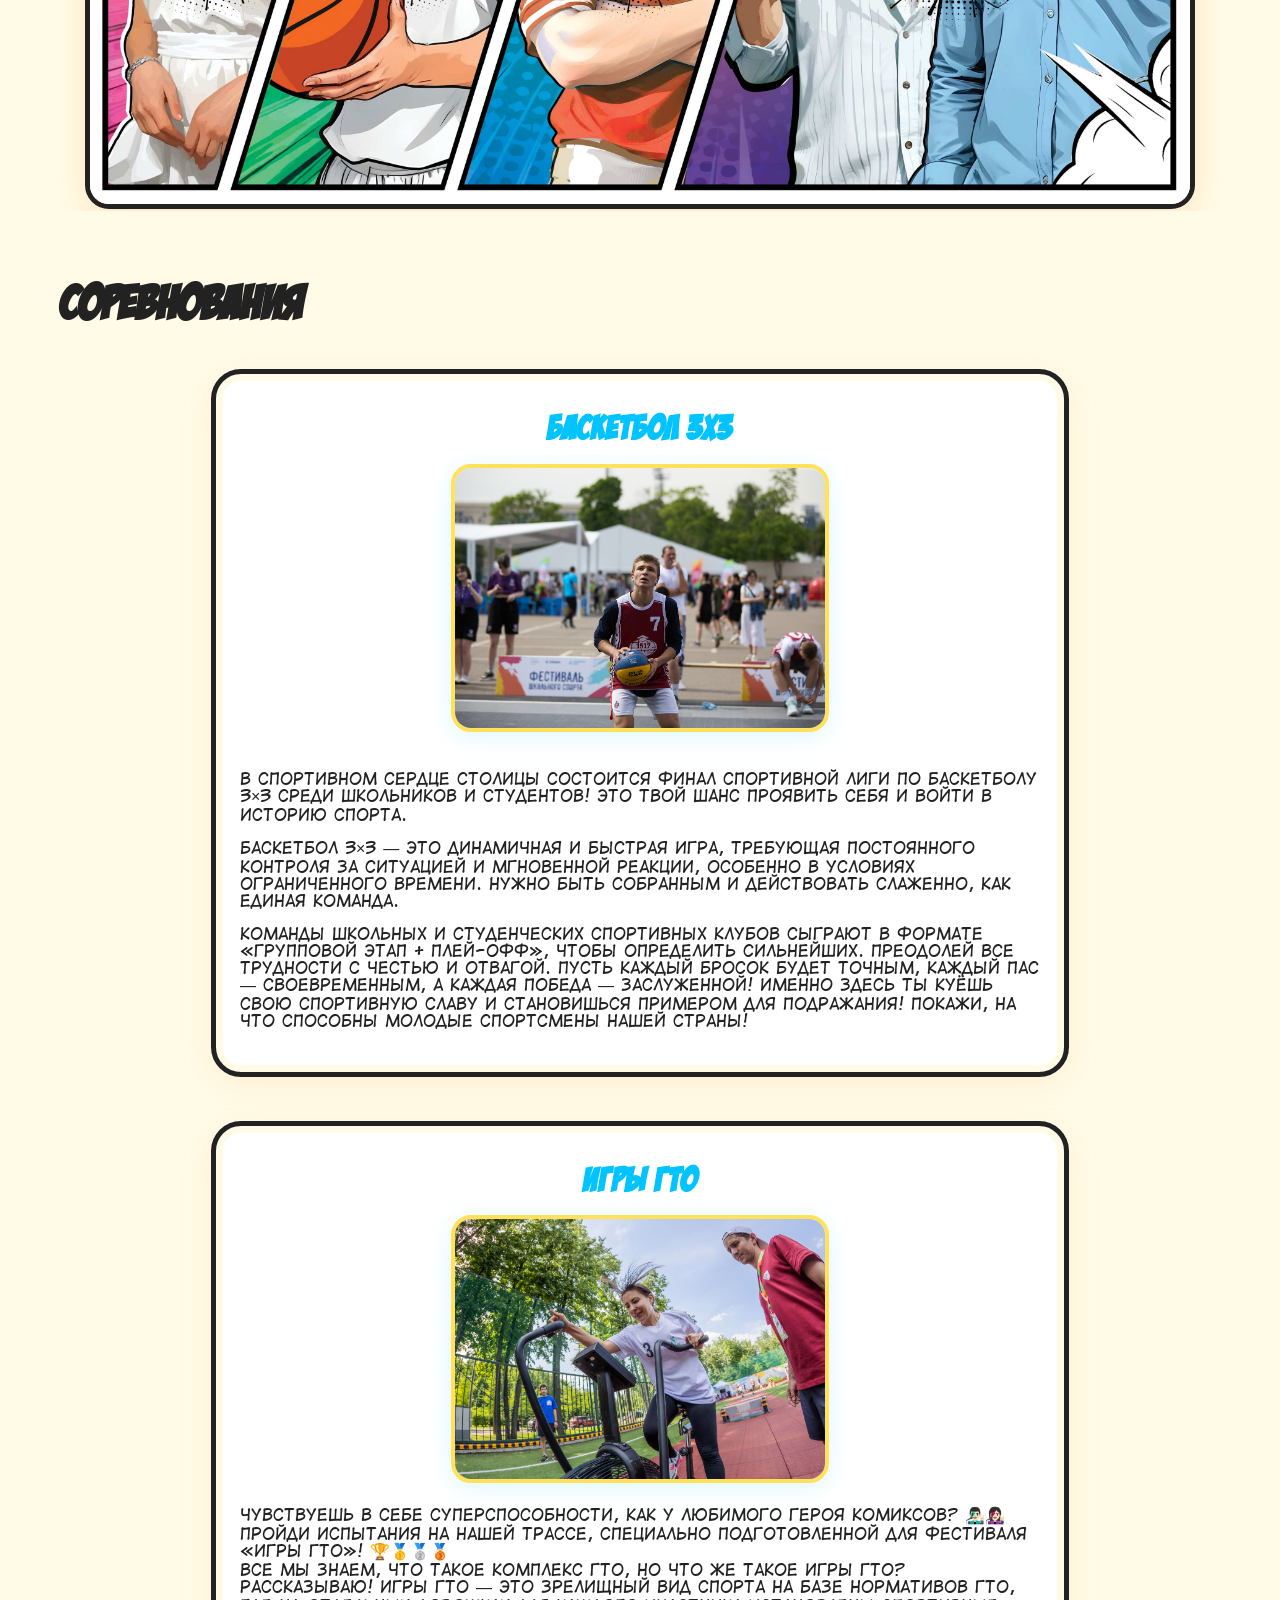
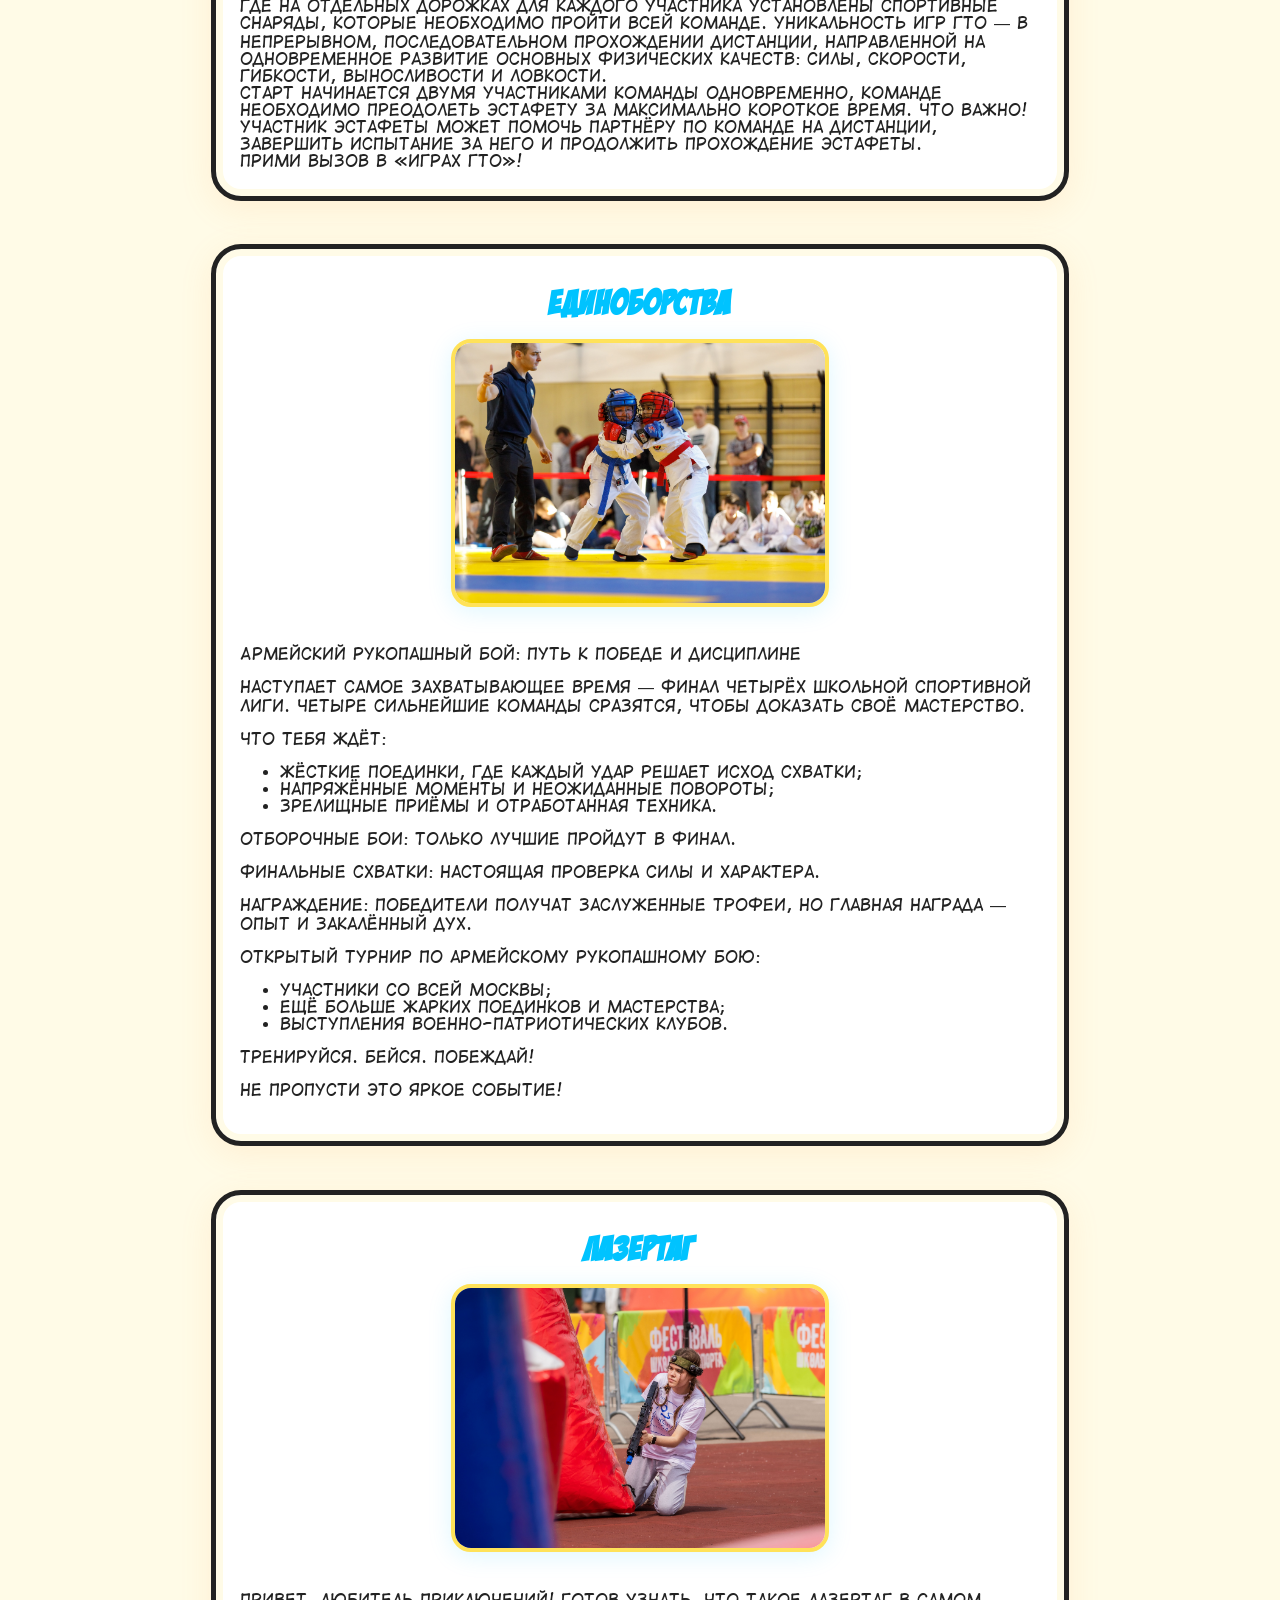
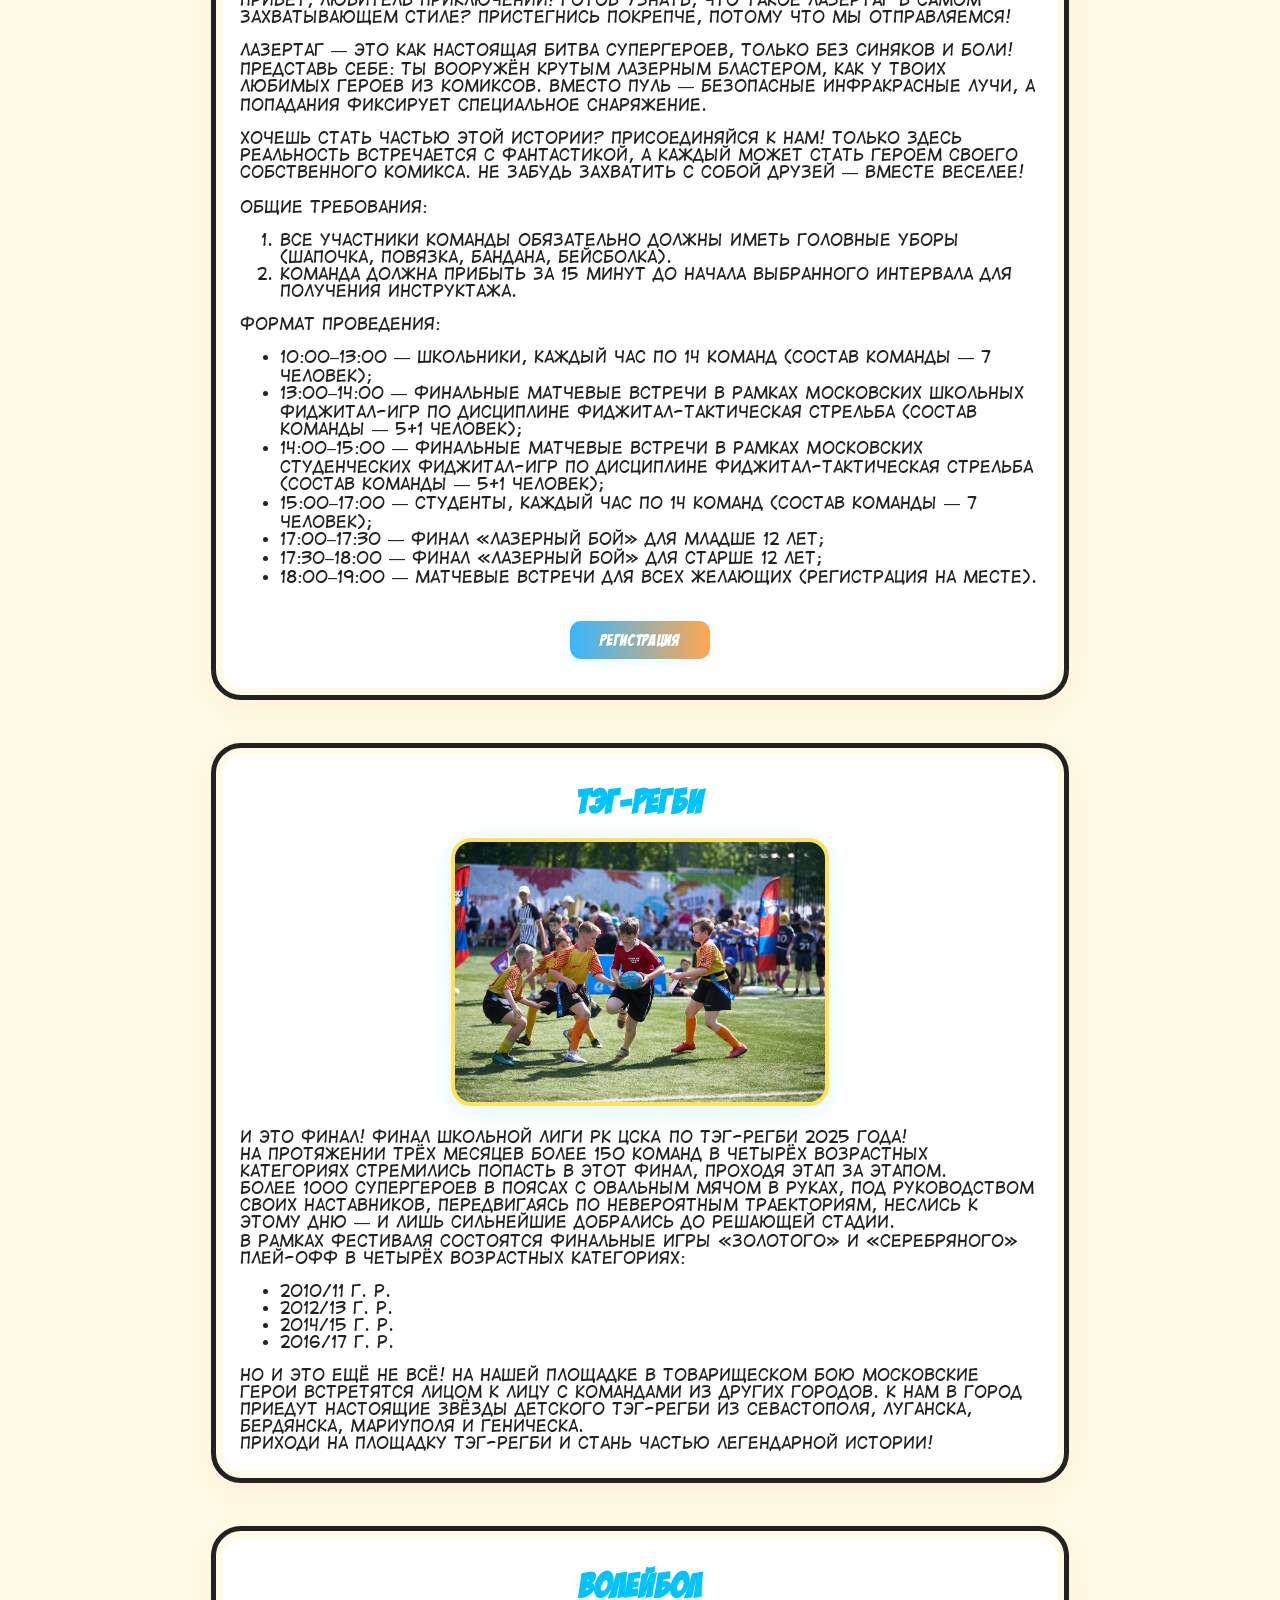
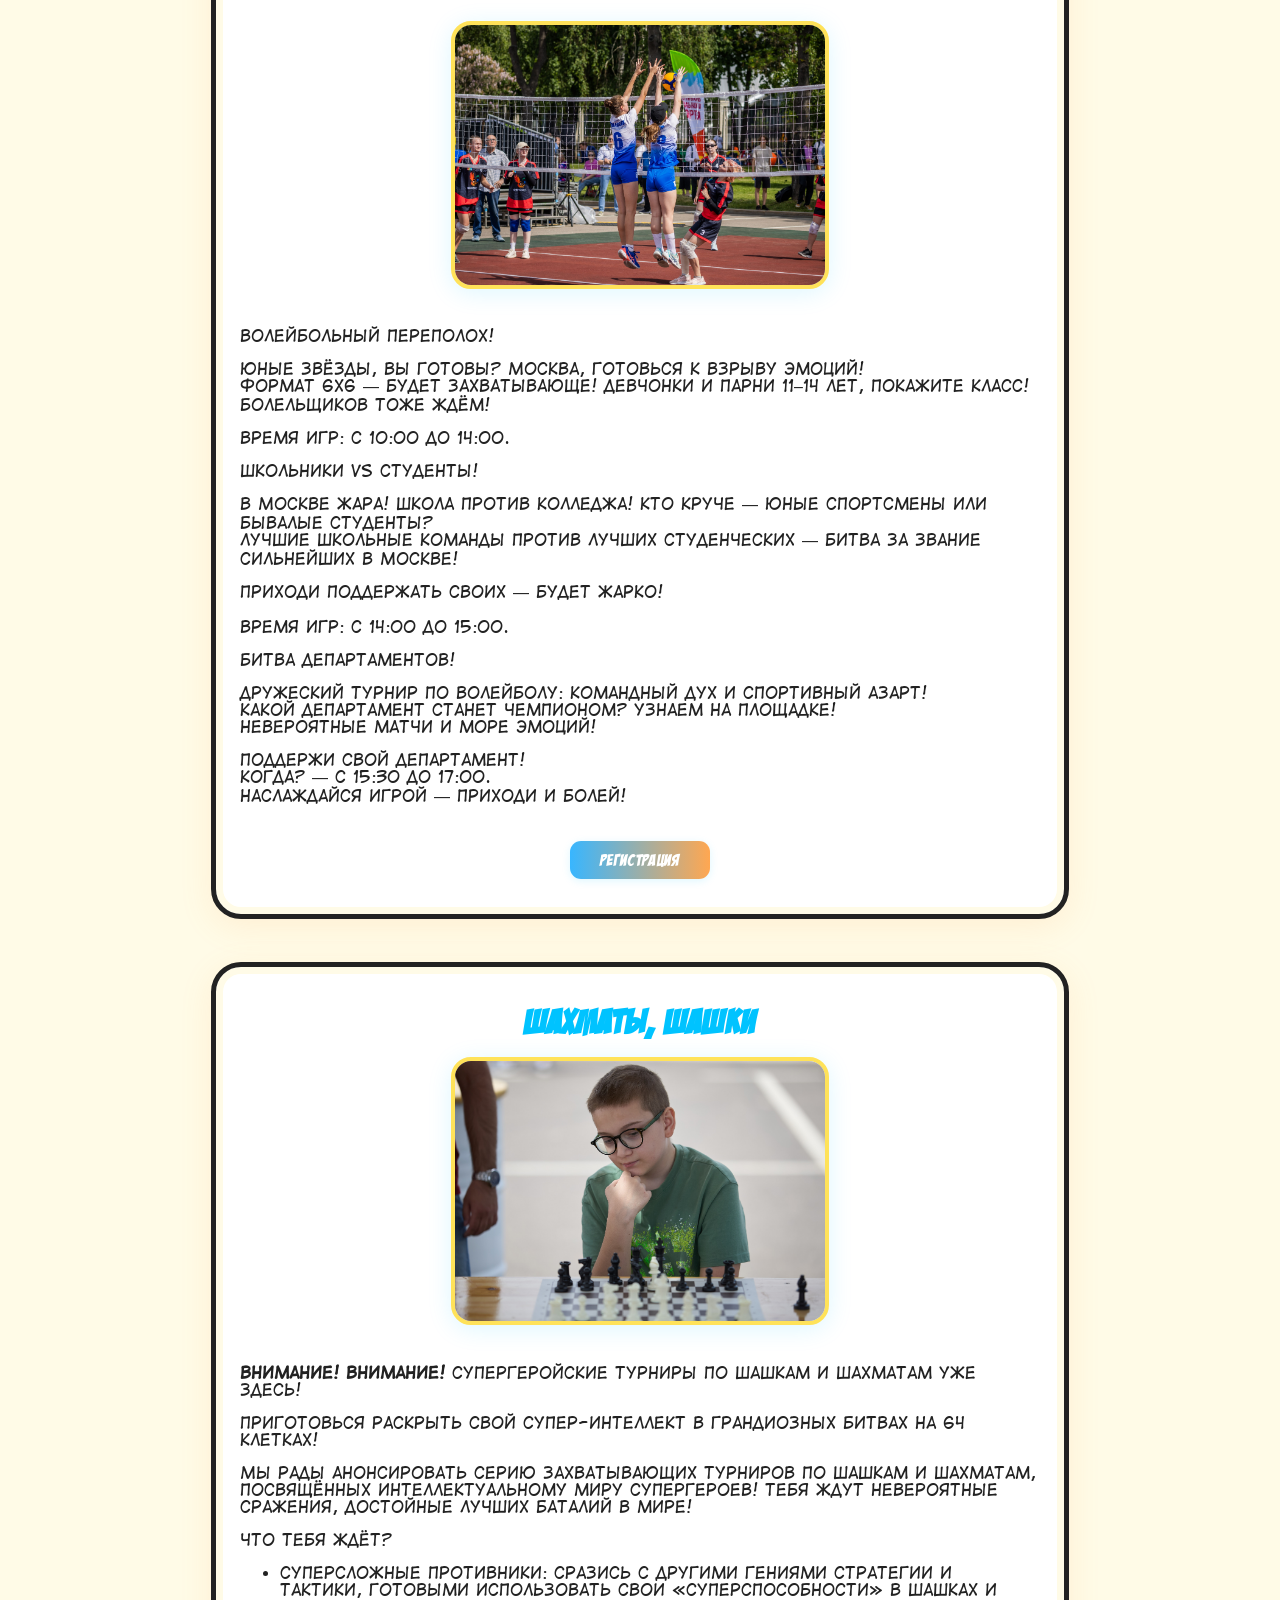
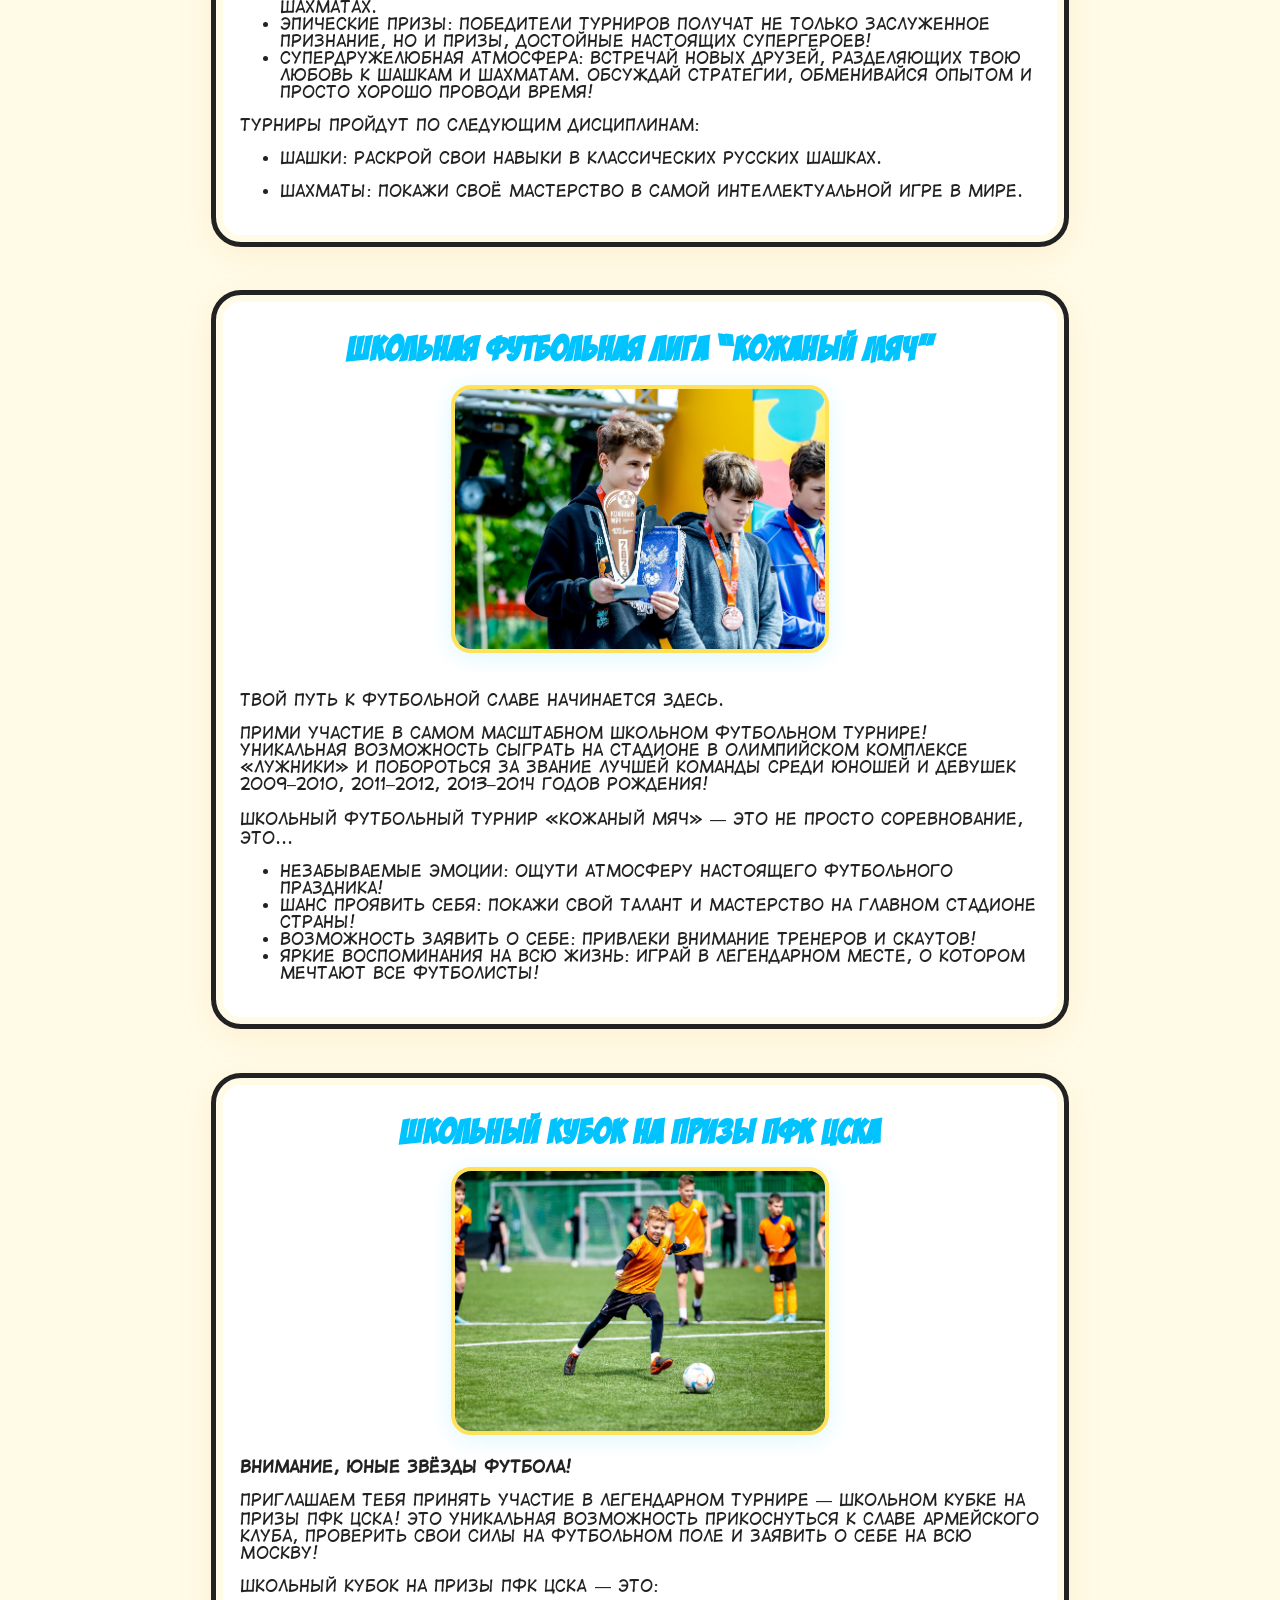
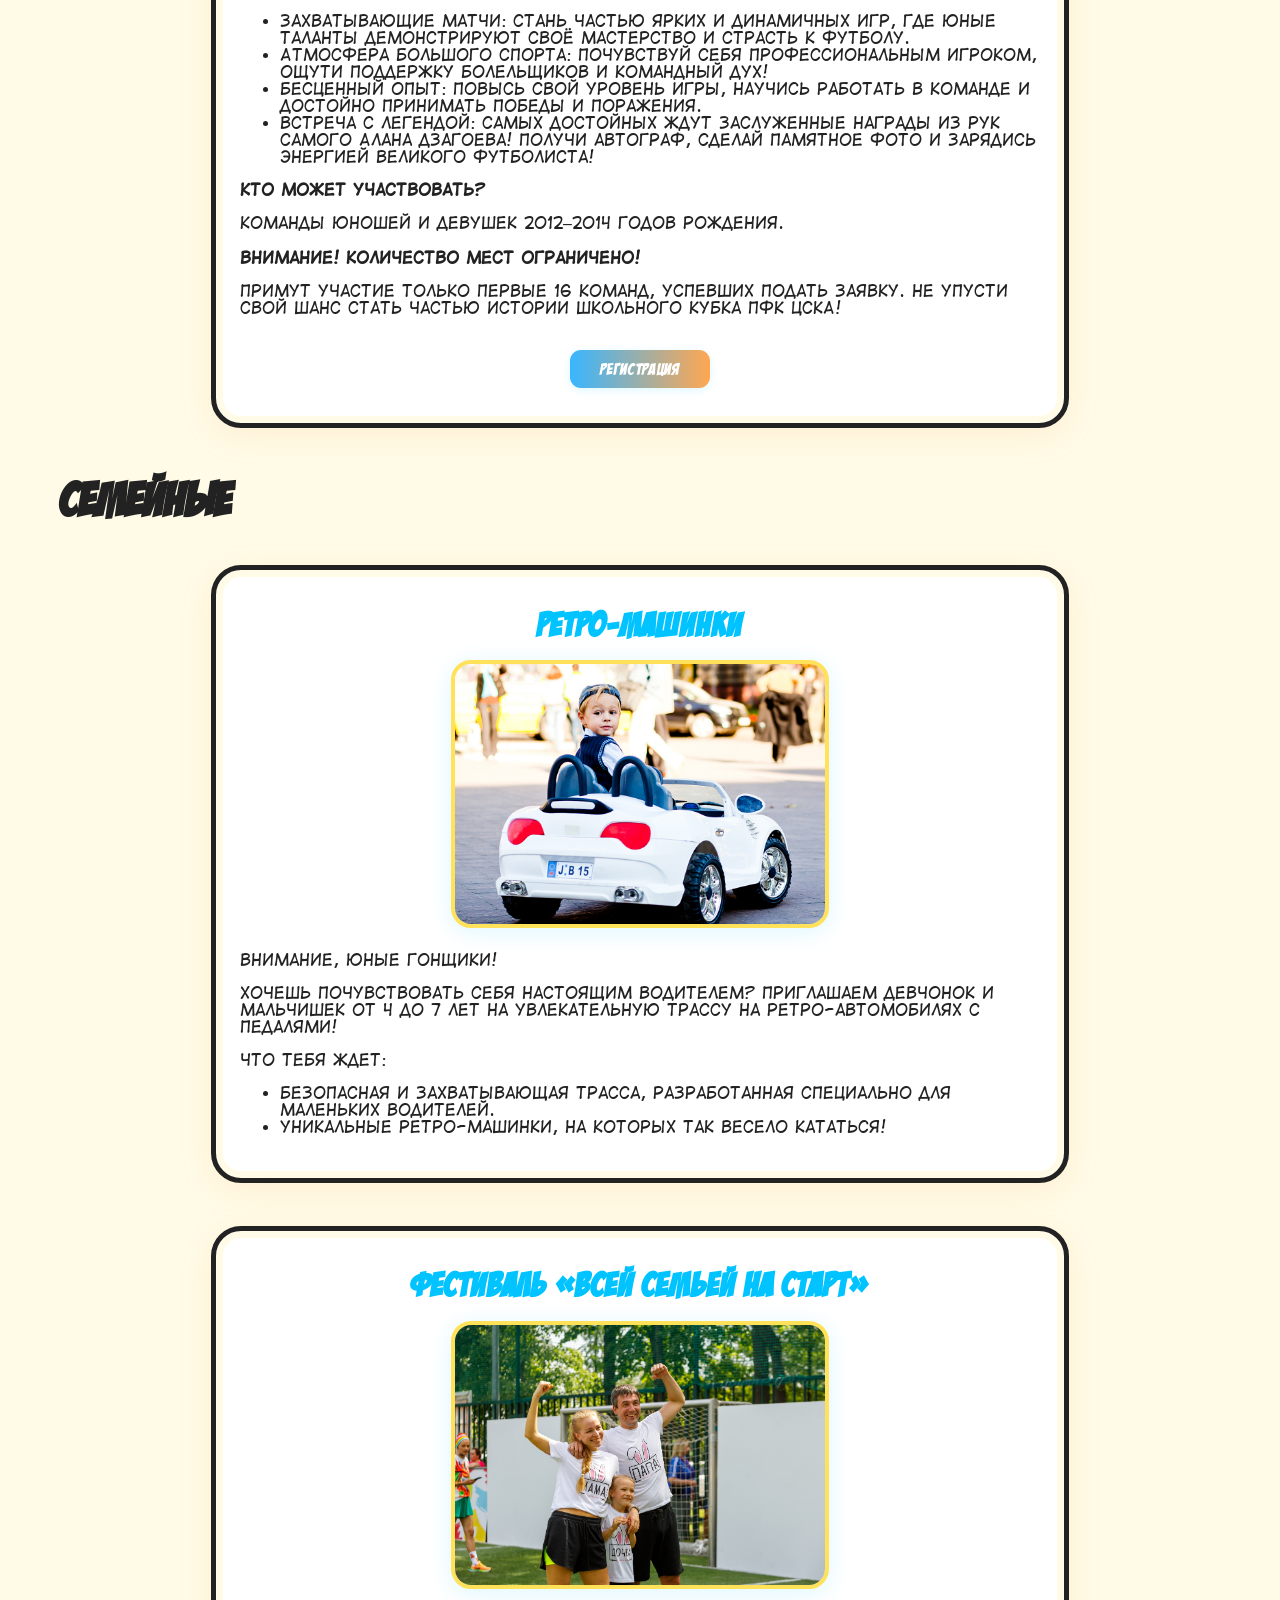
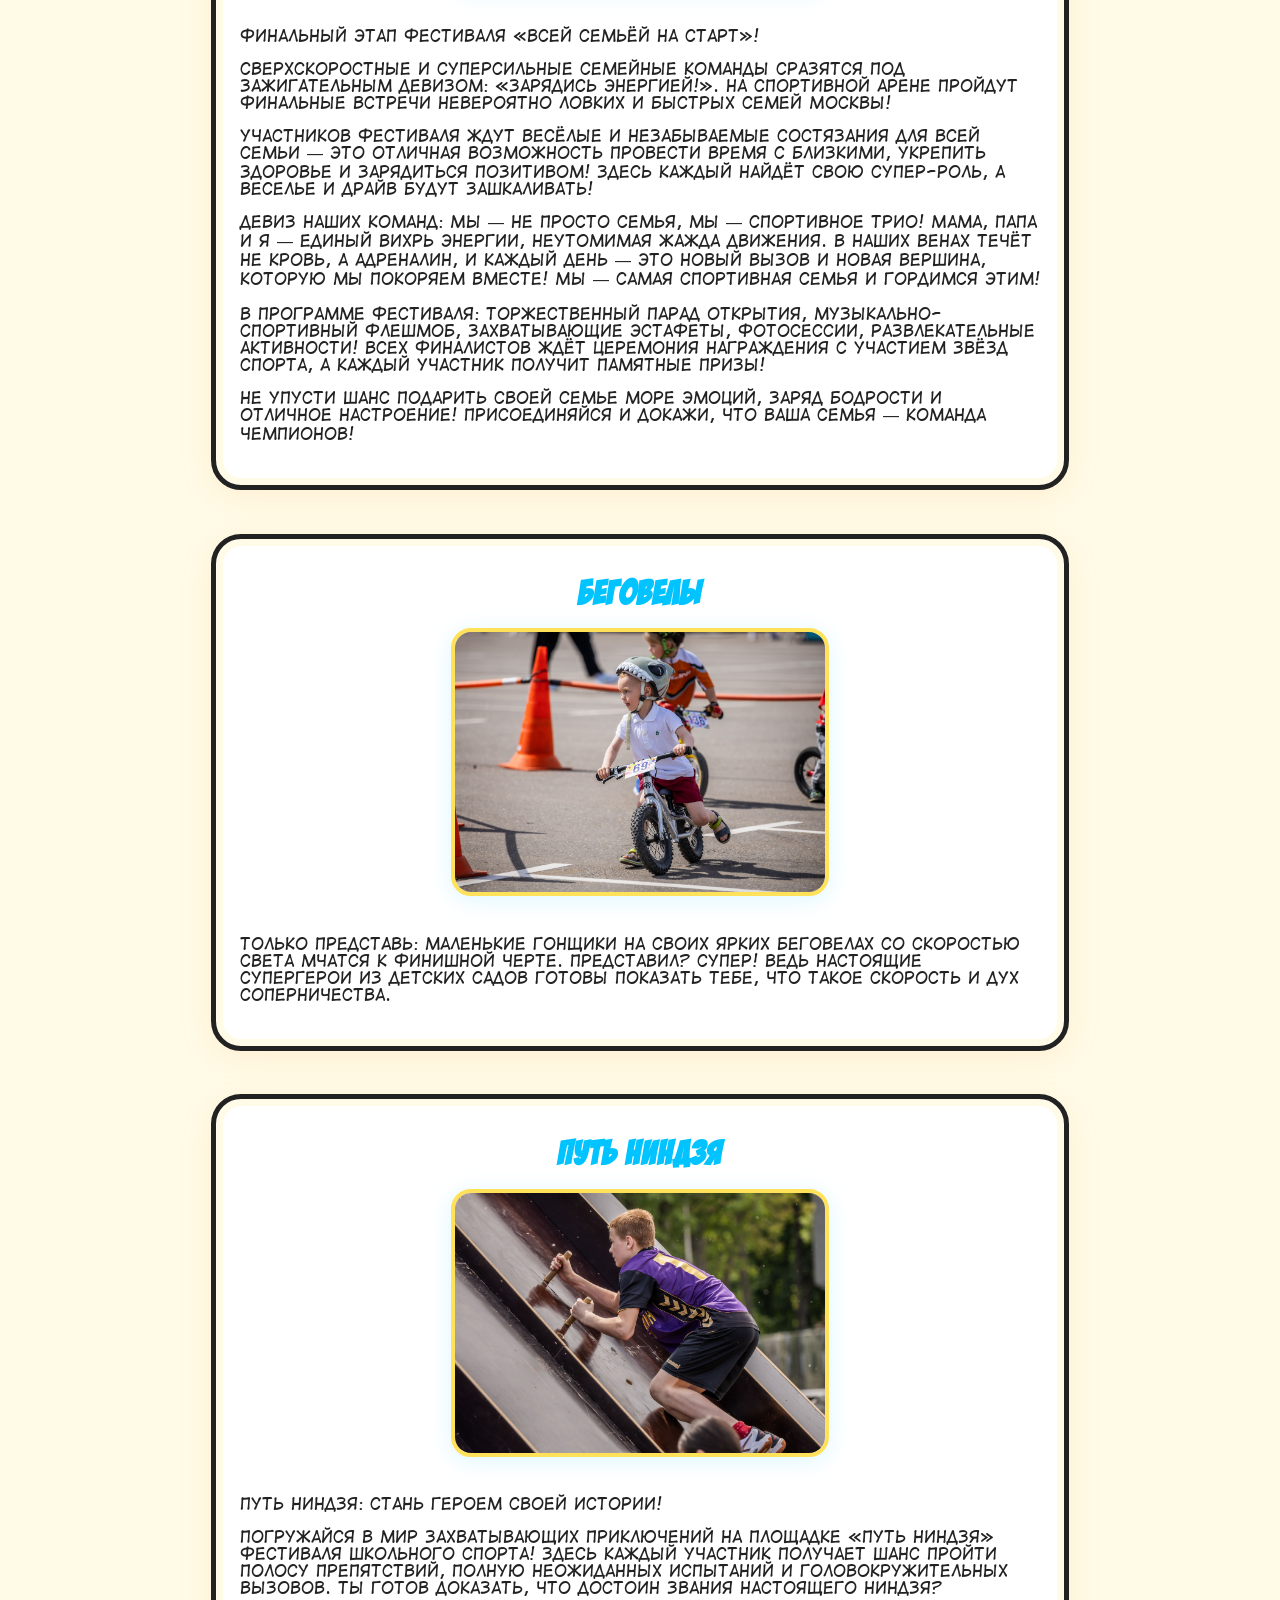
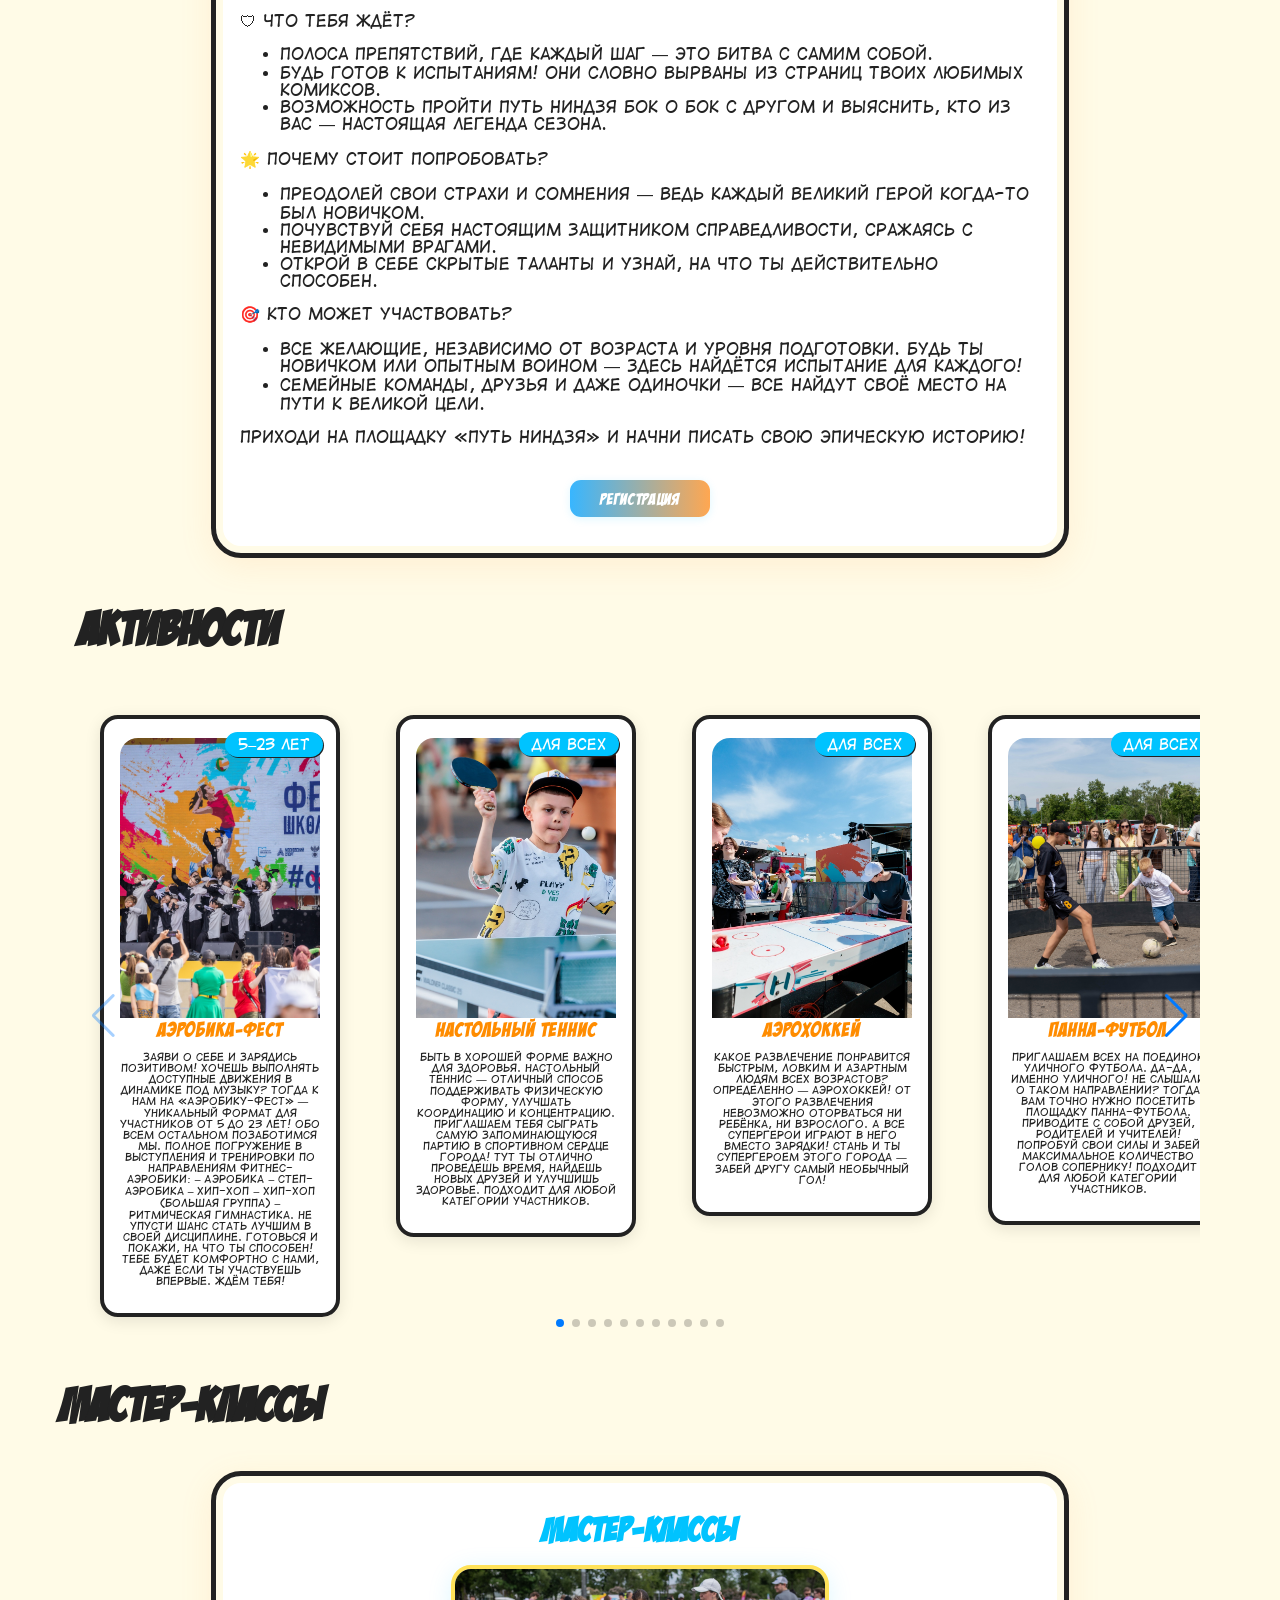
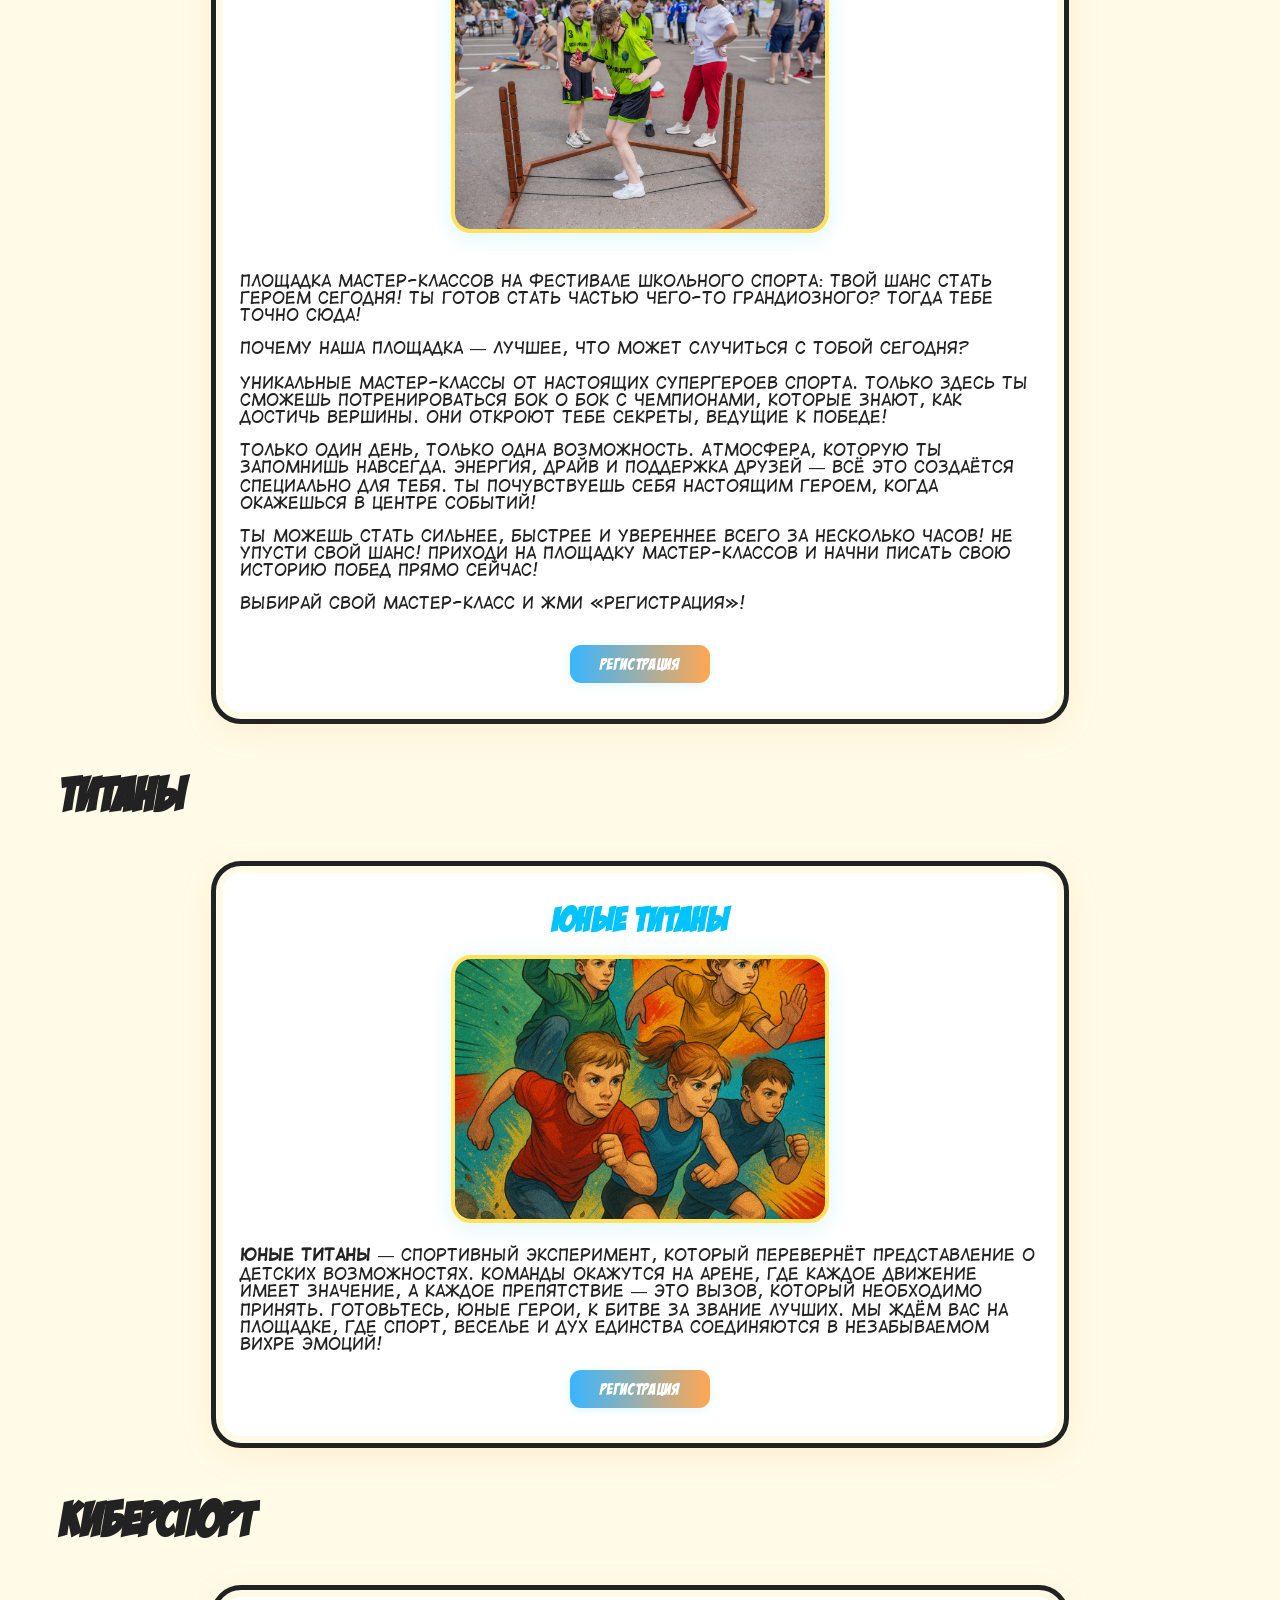
==== commit 10a47e1d: "fix: центрирование иконки и обводки кнопки 'Наверх', улучшение UX" ====
--- a/index.html
+++ b/index.html
@@ -156,5 +156,12 @@
   </footer>
   <script src="js/main.js"></script>
   <script src="js/cookie-consent.js"></script>
+  <button id="toTopBtn" aria-label="Наверх">
+    <svg width="32" height="32" viewBox="0 0 32 32" fill="none" xmlns="http://www.w3.org/2000/svg">
+  <circle cx="16" cy="16" r="15" fill="#fff" stroke="#00C3FF" stroke-width="2"/>
+  <path d="M16 22V10" stroke="#00C3FF" stroke-width="3" stroke-linecap="round"/>
+  <path d="M10 16L16 10L22 16" stroke="#00C3FF" stroke-width="3" stroke-linecap="round" stroke-linejoin="round"/>
+</svg>
+  </button>
 </body>
 </html>
--- a/css/style.css
+++ b/css/style.css
@@ -568,6 +568,58 @@
 
 #mobile-menu-overlay.active { display: block; }
 
+/* ======= Scroll to Top Button ======= */
+#toTopBtn {
+  position: fixed;
+  right: 28px;
+  bottom: 32px;
+  z-index: 1000;
+  width: 56px;
+  height: 56px;
+  background: none;
+  border: none;
+  outline: none;
+  cursor: pointer;
+  opacity: 0;
+  pointer-events: none;
+  transition: opacity 0.3s, transform 0.2s;
+  box-shadow: 0 2px 16px #00c3ff22;
+  border-radius: 50%;
+  padding: 0;
+  display: flex;
+  align-items: center;
+  justify-content: center;
+}
+#toTopBtn svg {
+  display: block;
+  width: 32px;
+  height: 32px;
+}
+
+#toTopBtn svg {
+  display: block;
+}
+#toTopBtn.visible {
+  opacity: 1;
+  pointer-events: auto;
+}
+#toTopBtn:hover {
+  transform: translateY(-4px) scale(1.08);
+  box-shadow: 0 4px 24px #00c3ff33;
+}
+@media (max-width: 600px) {
+  #toTopBtn {
+    right: 12px;
+    bottom: 16px;
+    width: 44px;
+    height: 44px;
+  }
+  #toTopBtn svg {
+    width: 28px;
+    height: 28px;
+  }
+}
+
 /* --- Cookie consent --- */
 .cookie-consent-bar {
   position: fixed;
--- a/css/sections-cards.css
+++ b/css/sections-cards.css
@@ -272,10 +272,7 @@
   /* Мобильные стили для карточек секций */
   .section-card {
     padding: 1.2rem 0.7rem 1.1rem 0.7rem;
-    max-width: 98vw;
-    box-sizing: border-box;
-    margin-left: auto;
-    margin-right: auto;
+    max-width: vw;
   }
   
   .section-card-img {
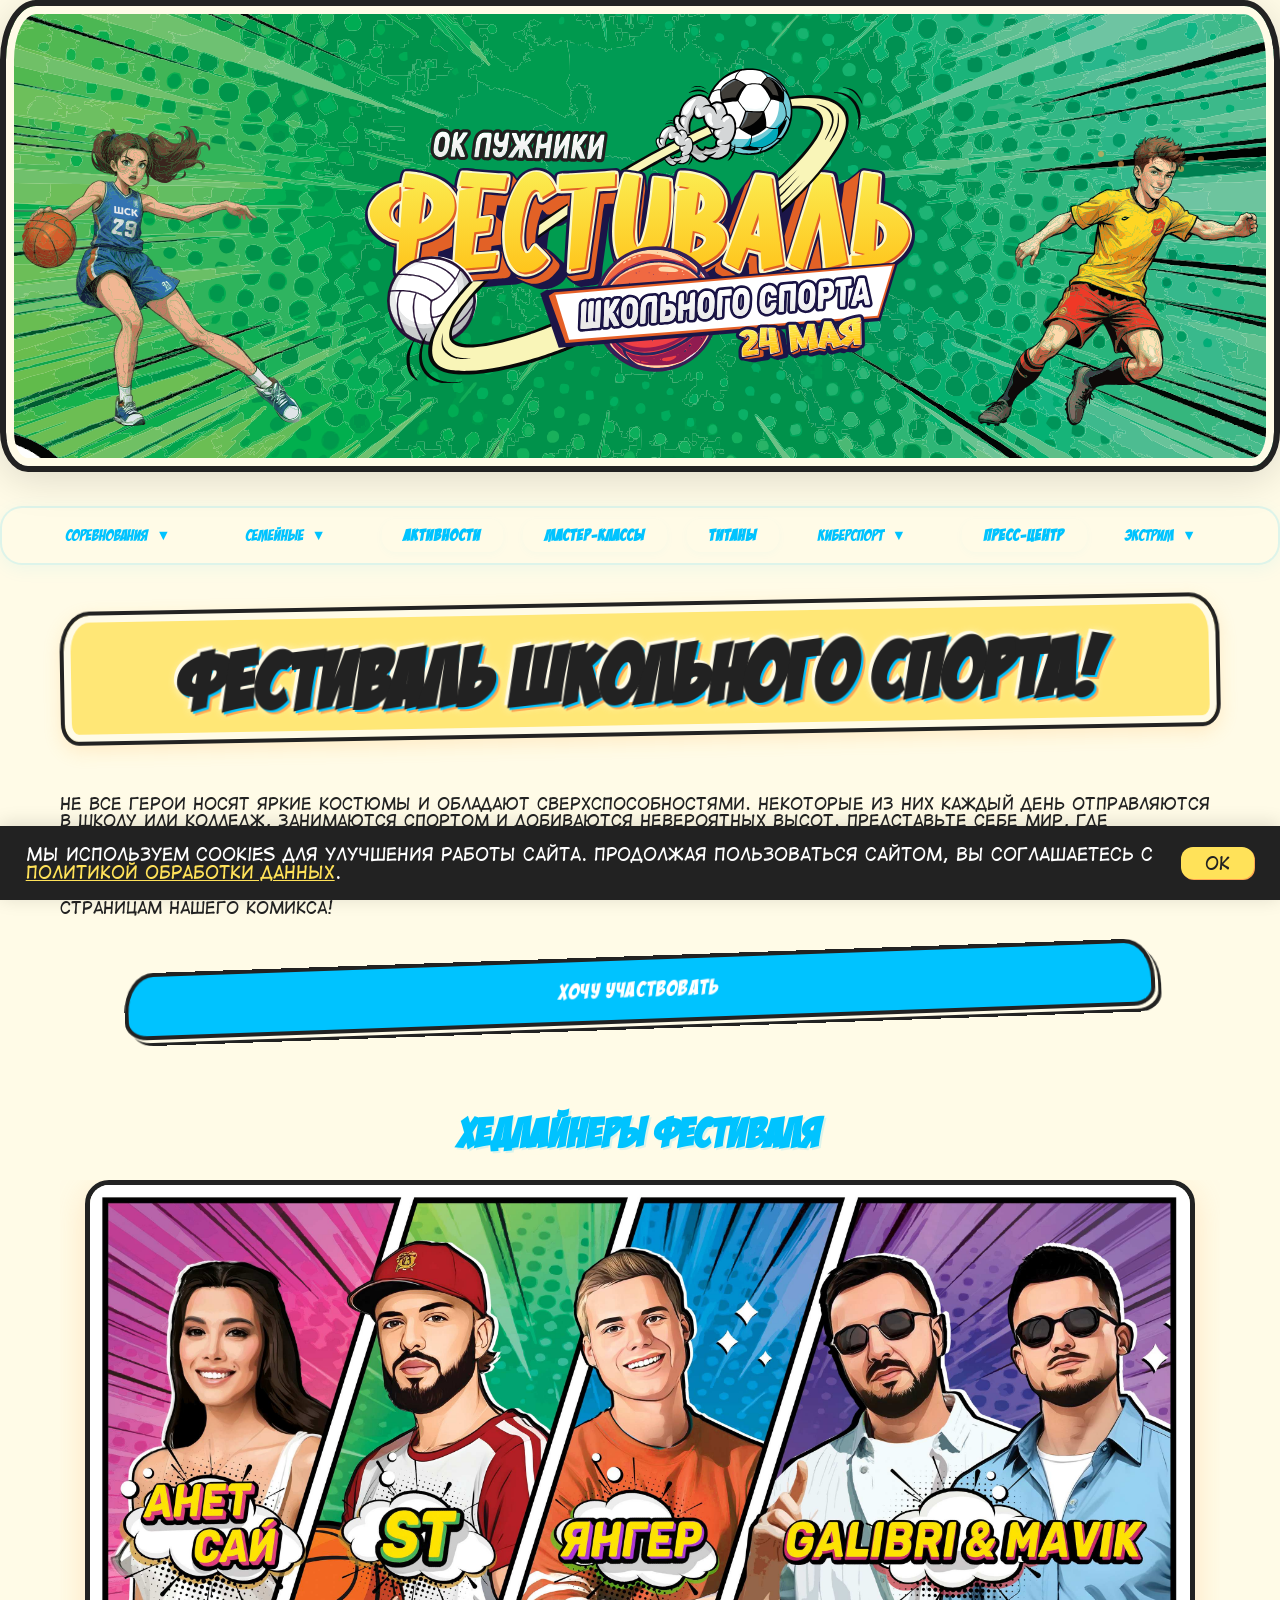
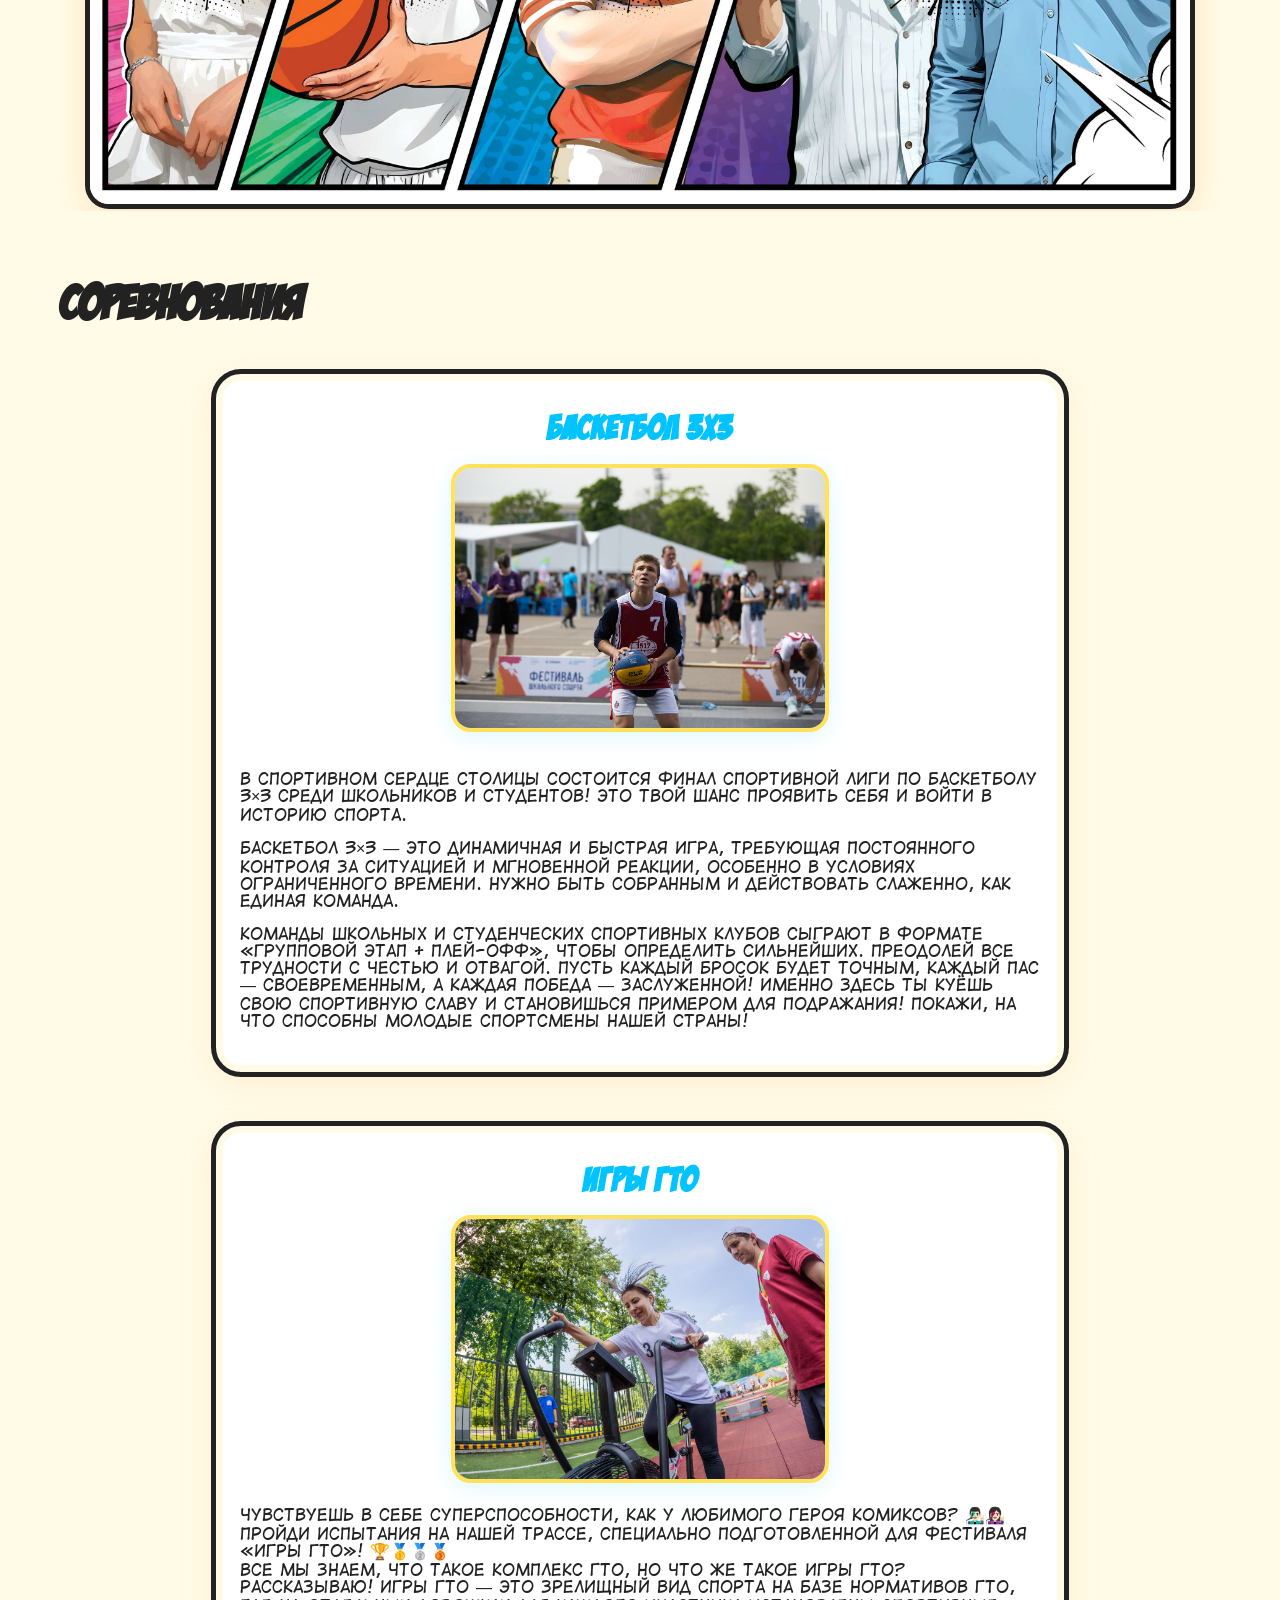
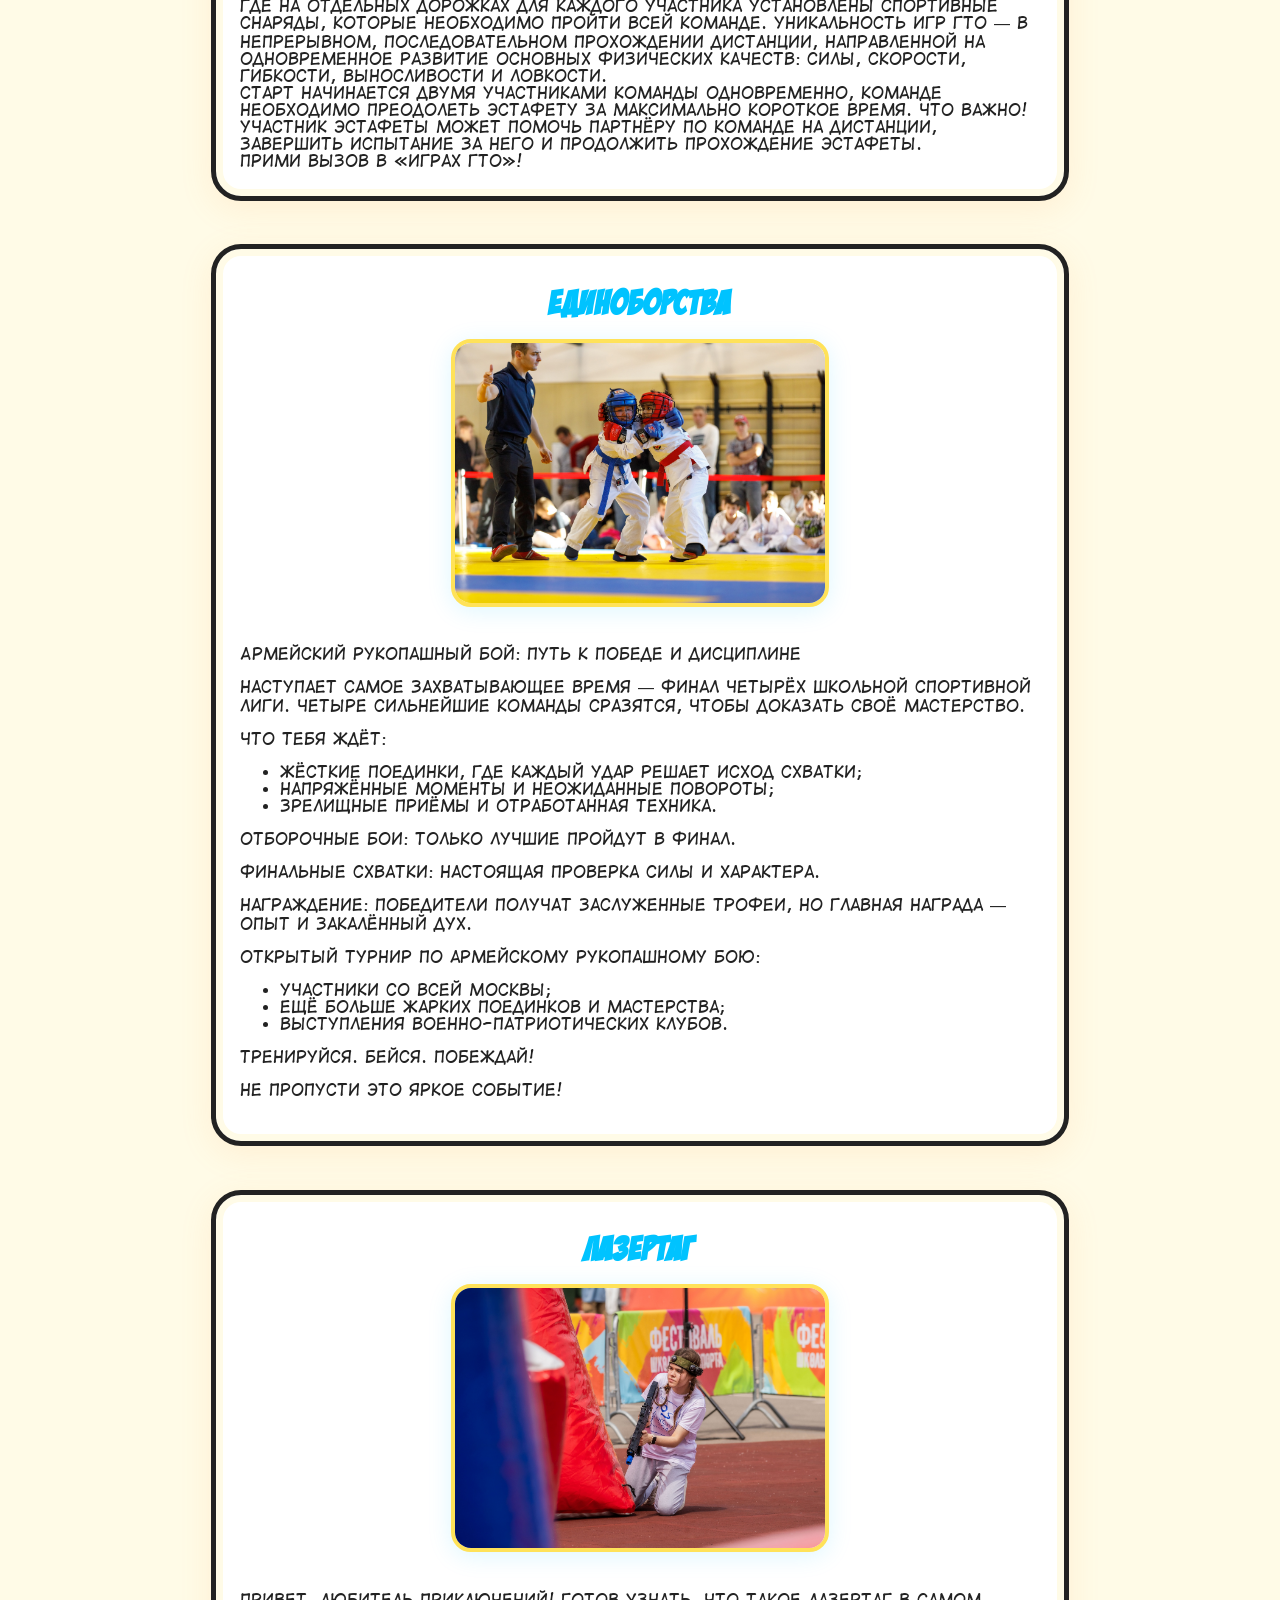
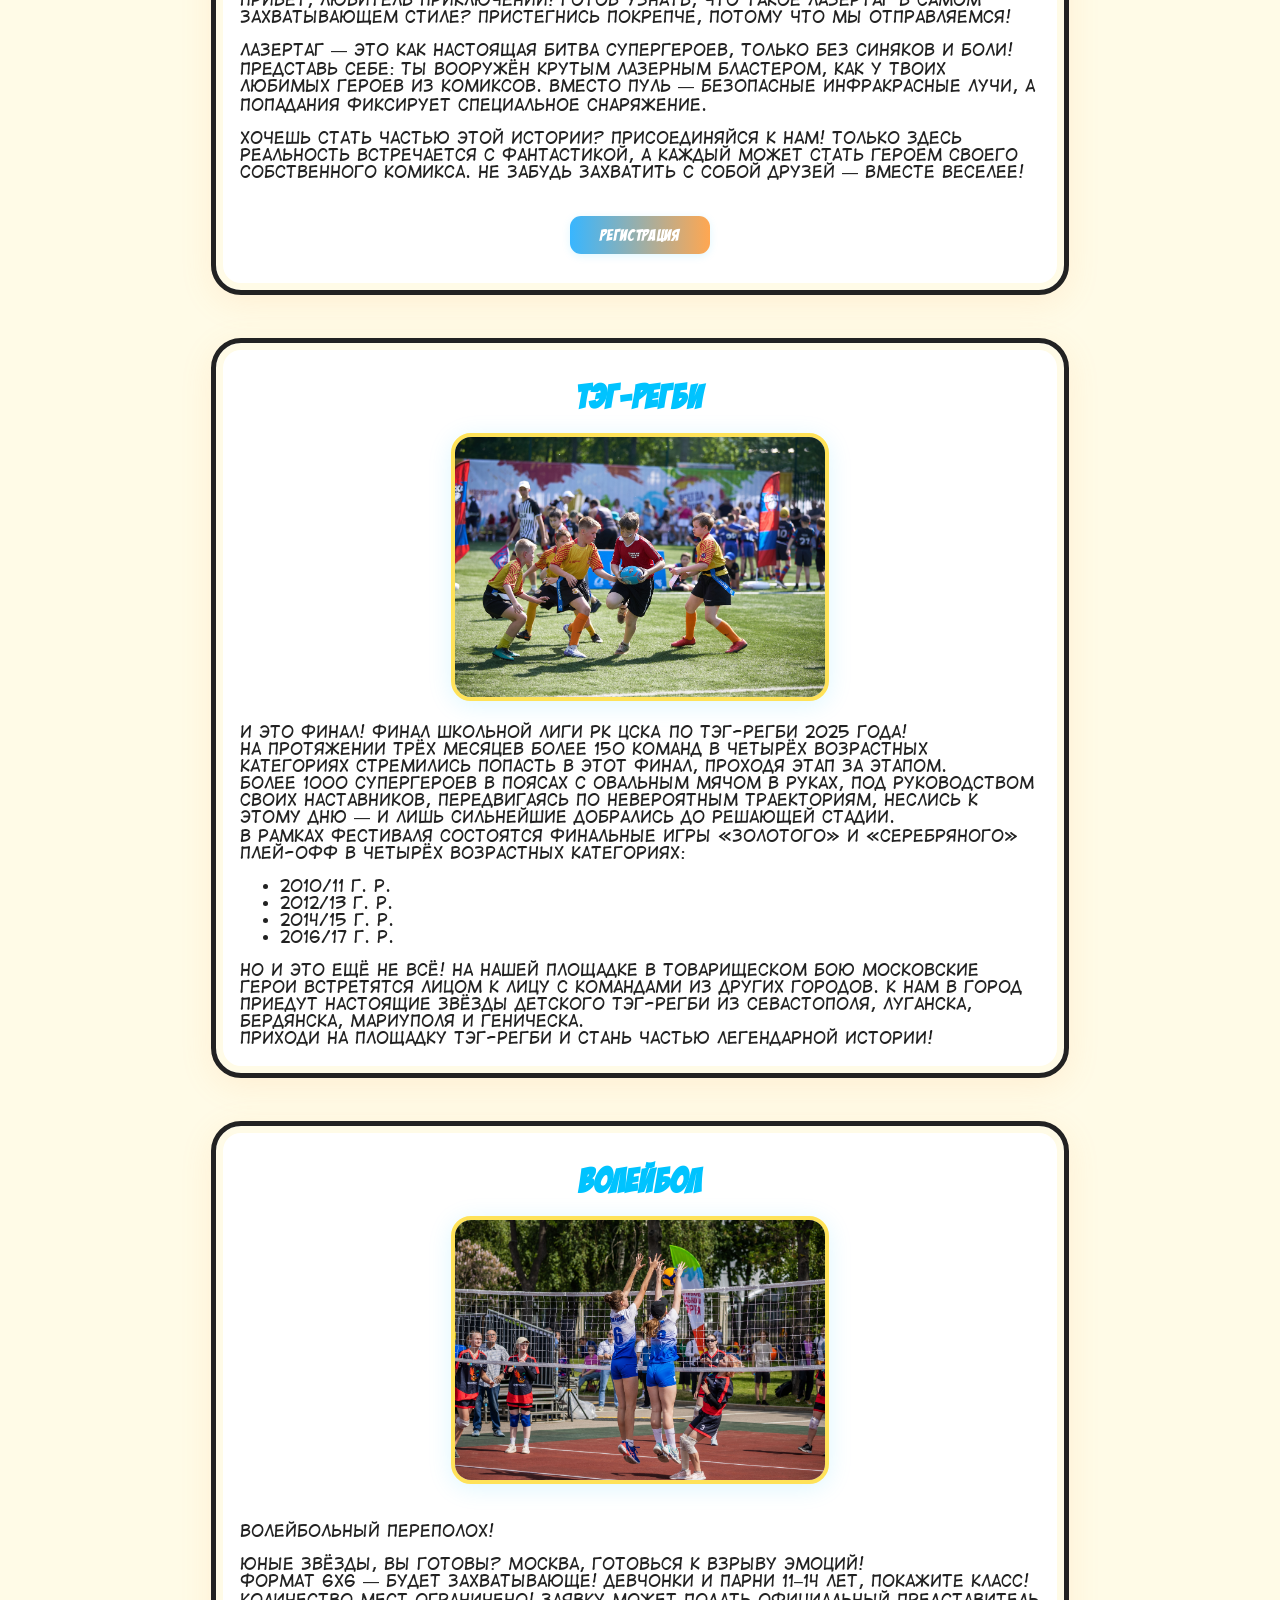
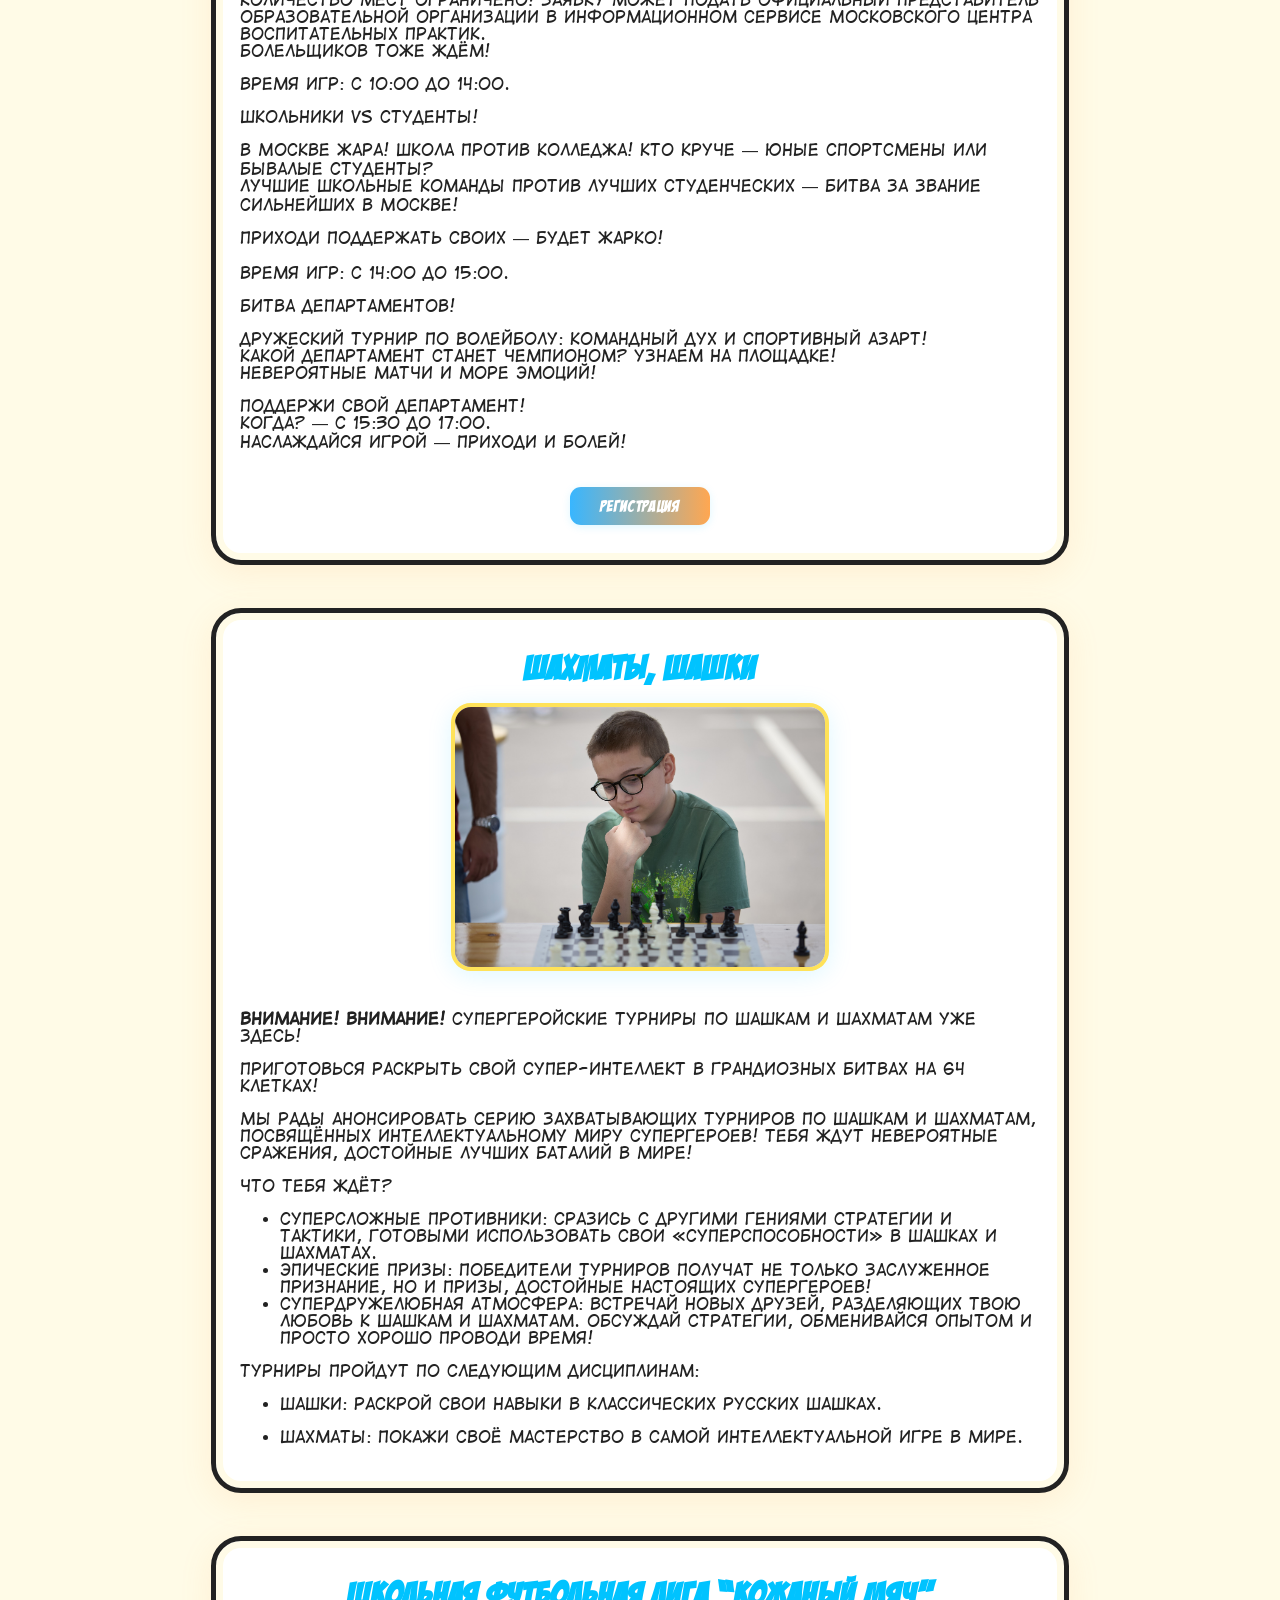
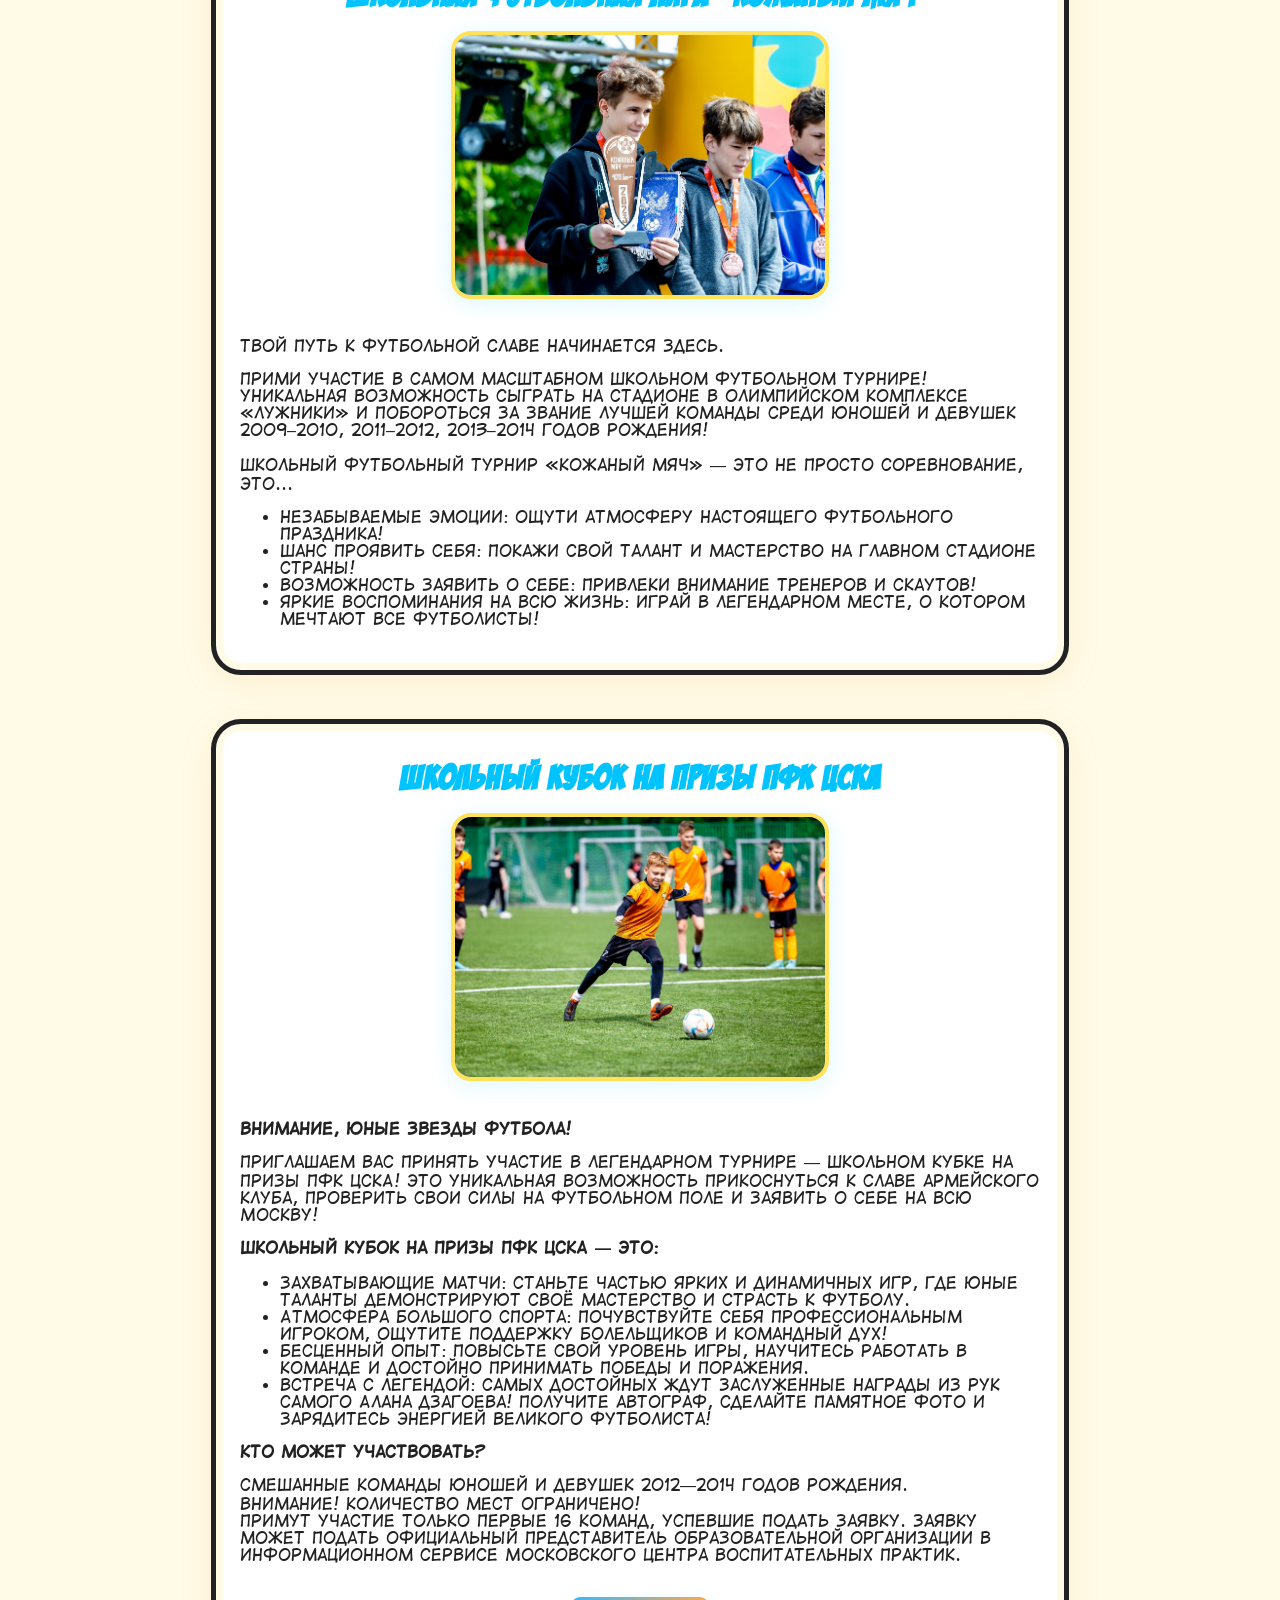
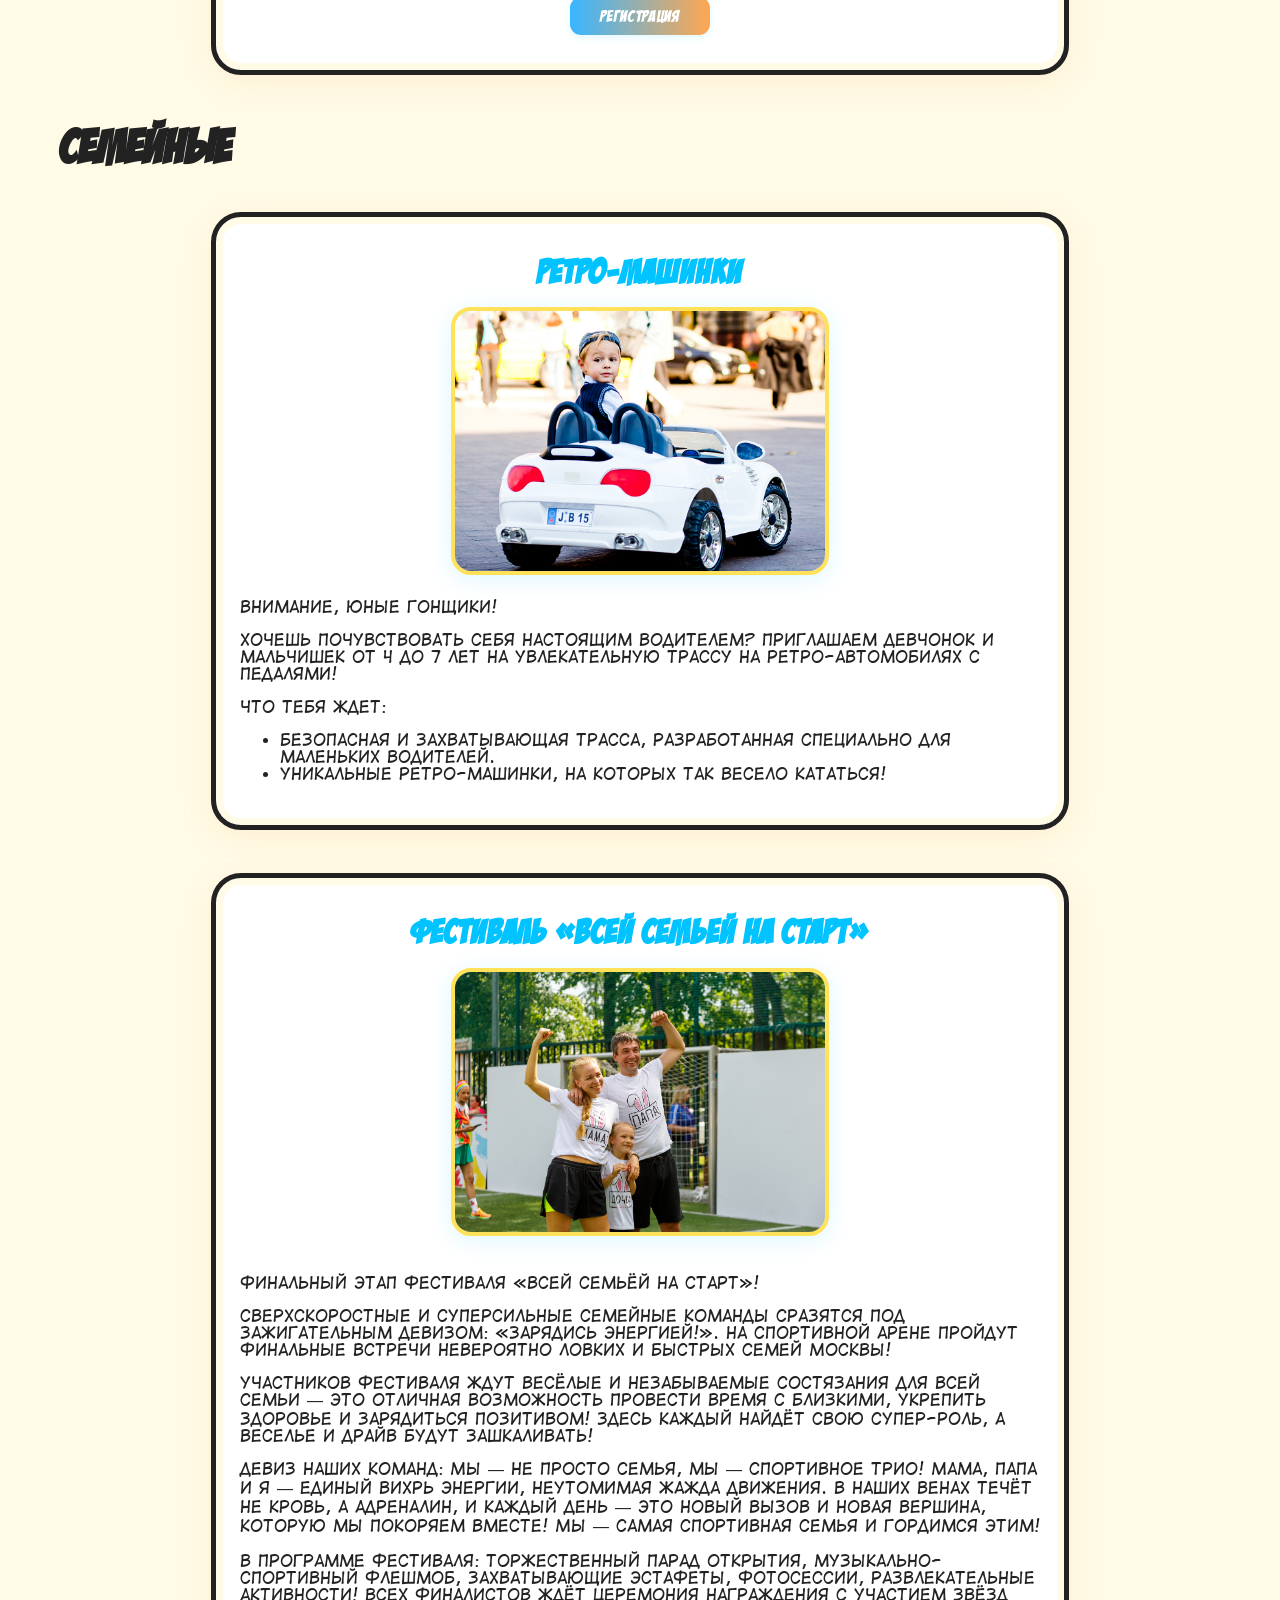
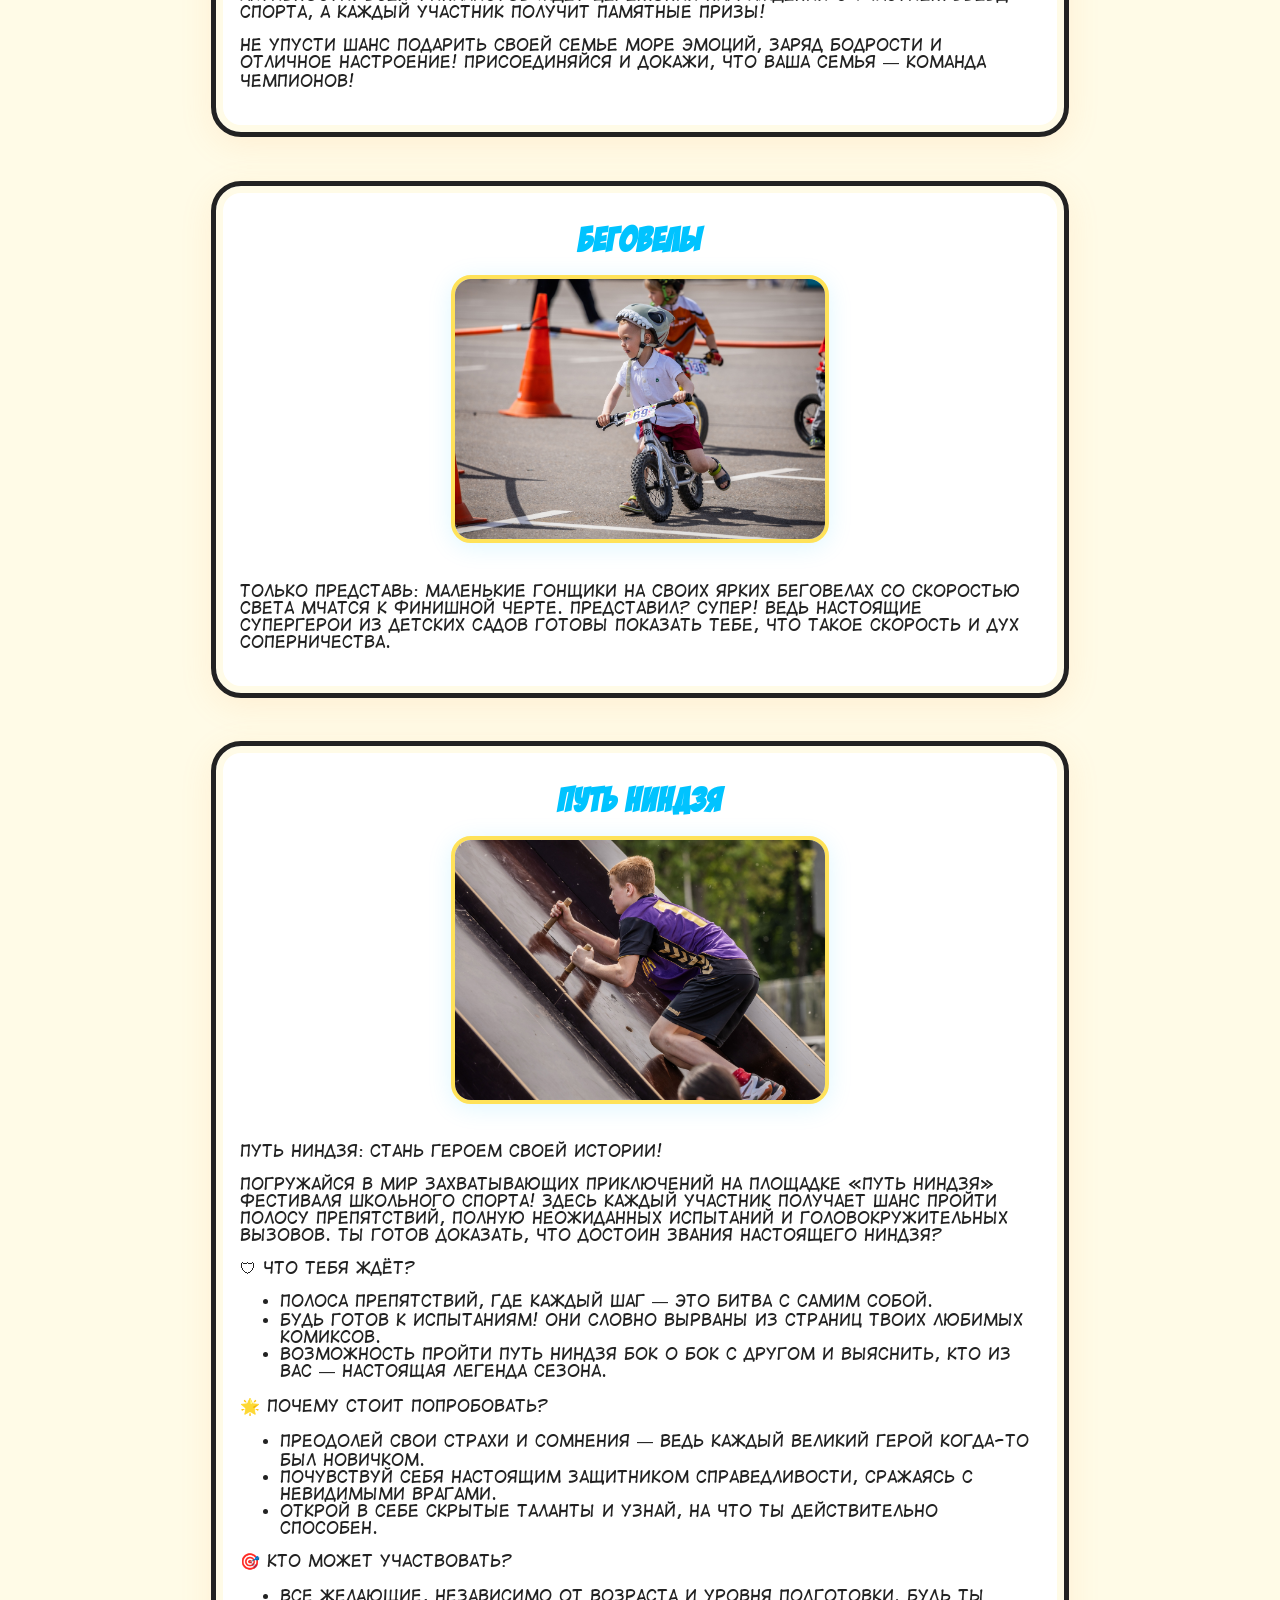
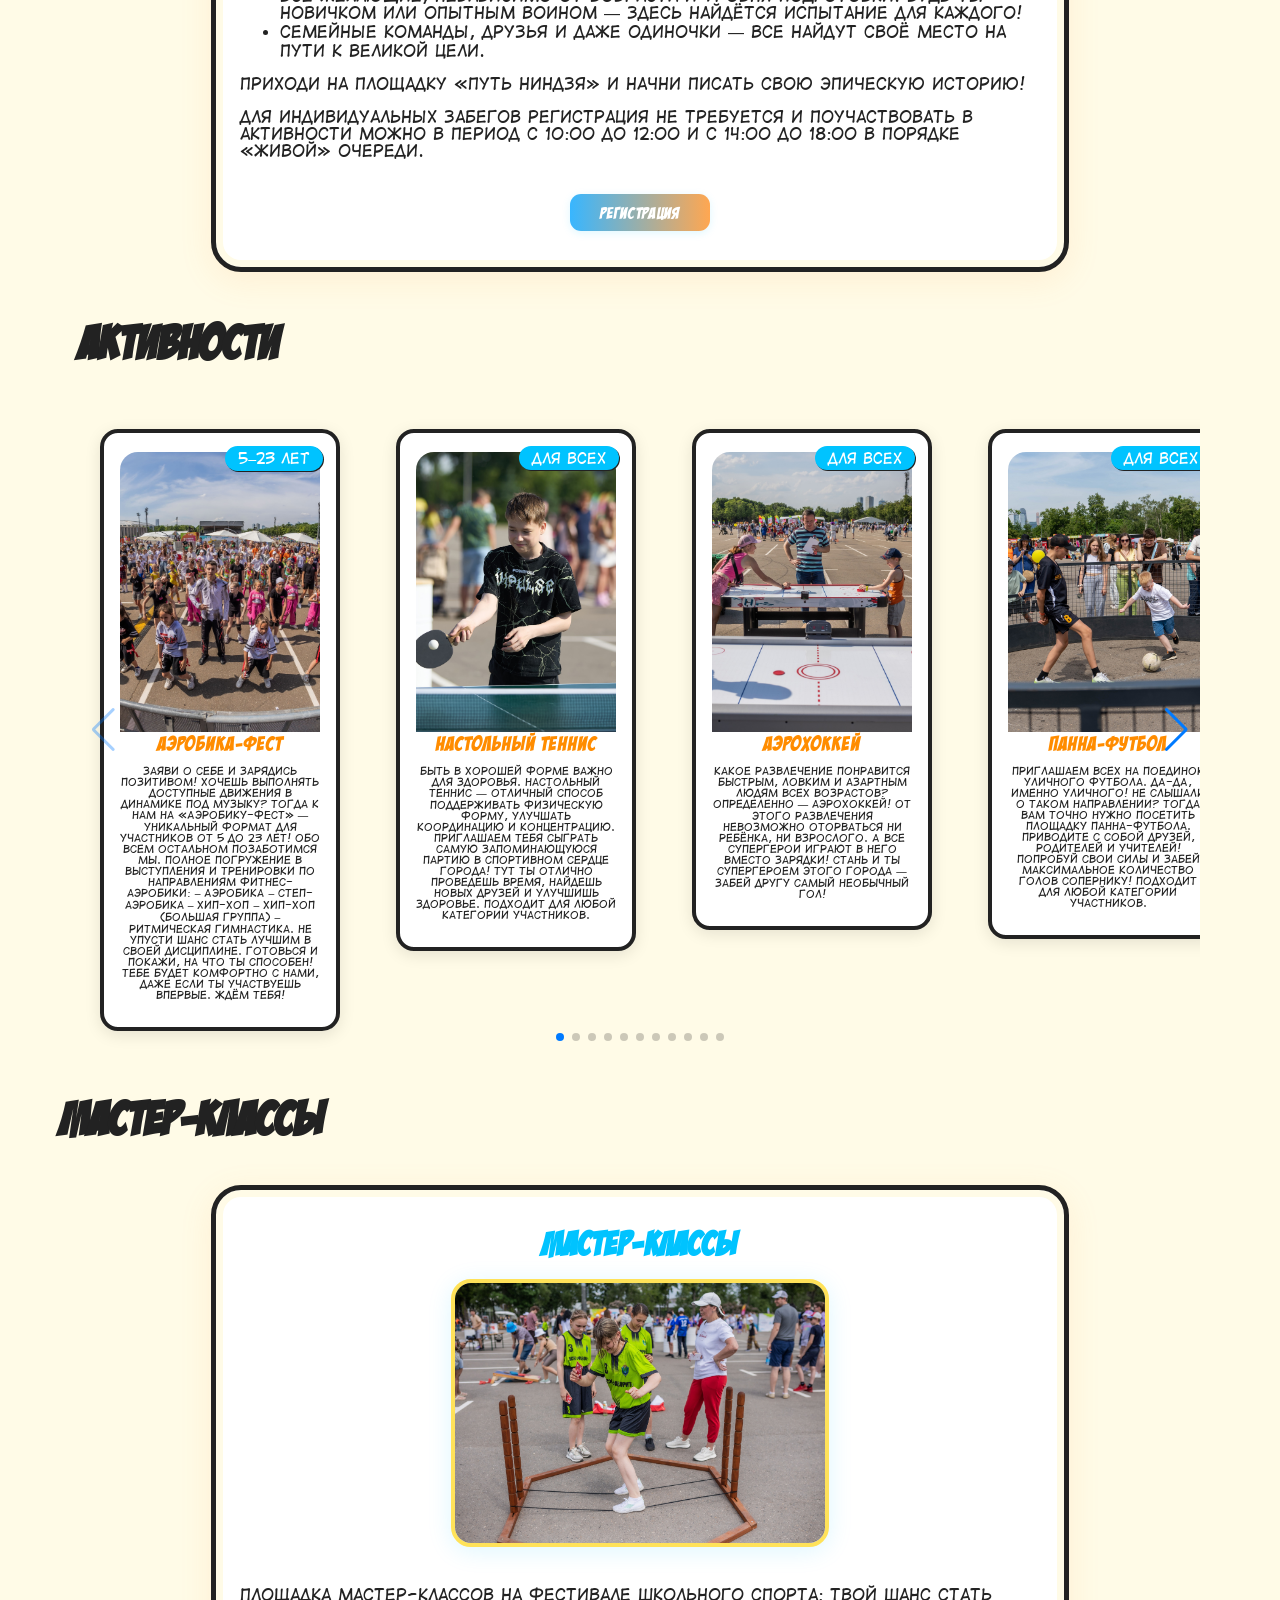
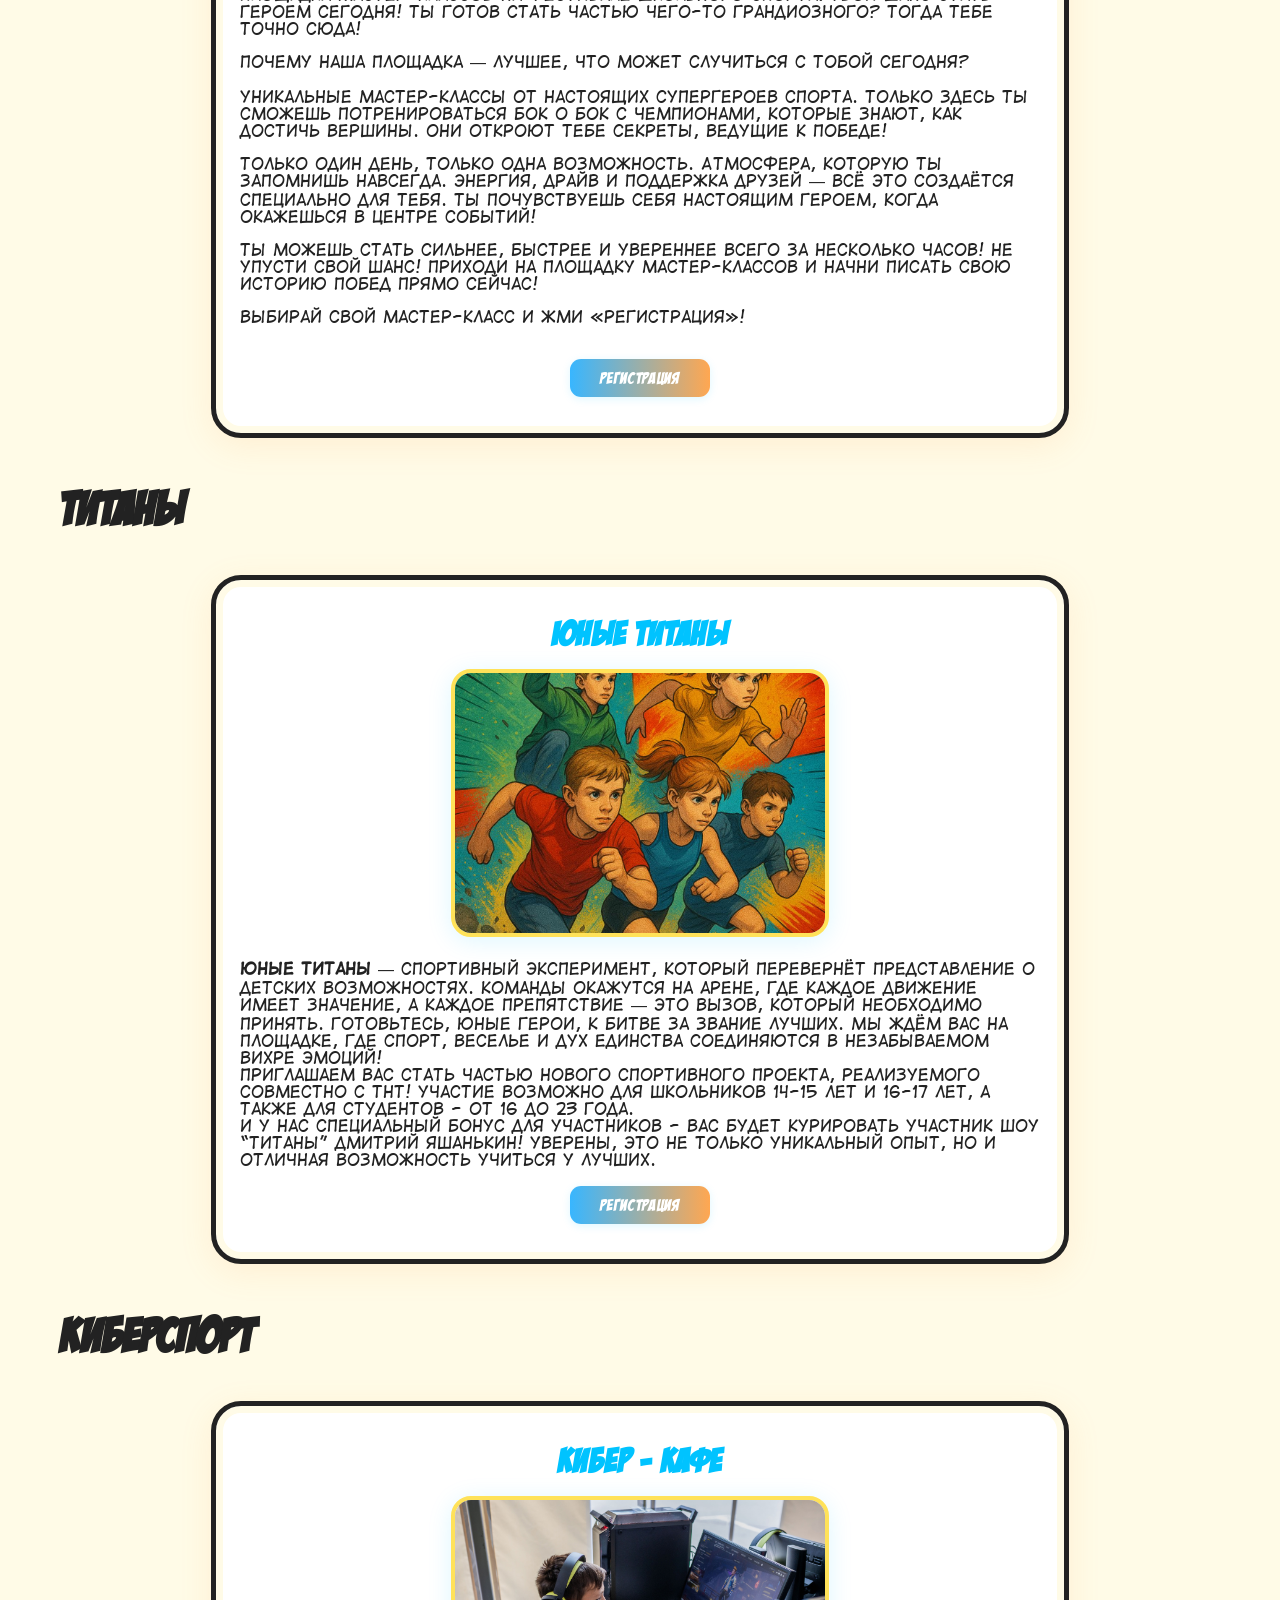
==== commit 80182ee3: "feat(partners): добавлены партнеры 'Триколор детям' и обновлены секции организаторов" ====
--- a/index.html
+++ b/index.html
@@ -127,6 +127,20 @@
       </section>
     </div>
     <div class="container">
+      <section class="organizers" id="organizers">
+        <h2>Организаторы</h2>
+        <div class="partners-logos organizers-logos">
+  <div class="organizer-logo">
+    <img src="assets/images/partners/МОСКОВСКОЕ_ОБРАЗОВАНИЕ_логотип_гориз.png" alt="МОСКОВСКОЕ ОБРАЗОВАНИЕ" />
+  </div>
+  <div class="organizer-support-label">при поддержке</div>
+  <div class="organizer-logo">
+    <img src="assets/images/partners/Москомспорт.png" alt="Московский спорт" />
+  </div>
+</div>
+      </section>
+    </div>
+    <div class="container">
       <section class="map-block">
         <h2>Где проходит фестиваль?</h2>
         <div id="yandex-map" style="width:100%;height:400px;"></div>
--- a/css/style.css
+++ b/css/style.css
@@ -568,6 +568,51 @@
 
 #mobile-menu-overlay.active { display: block; }
 
+/* Центрированный список с буллетами */
+.centered-list {
+  display: inline-block;
+  text-align: left;
+  margin: 0 auto;
+}
+.centered-list li {
+  text-align: left;
+}
+
+/* Организаторы: увеличенные белые подложки и логотипы */
+.organizers-logos {
+  display: flex;
+  flex-direction: column;
+  align-items: center;
+  gap: 32px;
+  margin: 32px 0 24px 0;
+}
+.organizer-logo {
+  background: #fff;
+  border-radius: 24px;
+  box-shadow: 0 2px 16px 0 rgba(0,0,0,0.05);
+  padding: 32px 48px;
+  display: flex;
+  align-items: center;
+  justify-content: center;
+  height: 160px;
+  min-width: 320px;
+  max-width: 380px;
+}
+.organizer-logo img {
+  max-height: 96px;
+  max-width: 280px;
+  object-fit: contain;
+}
+
+.organizer-support-label {
+  color: #888;
+  font-size: 1.1rem;
+  font-weight: 500;
+  margin: 18px 0 6px 0;
+  letter-spacing: 0.02em;
+  text-align: center;
+}
+
 /* ======= Scroll to Top Button ======= */
 #toTopBtn {
   position: fixed;
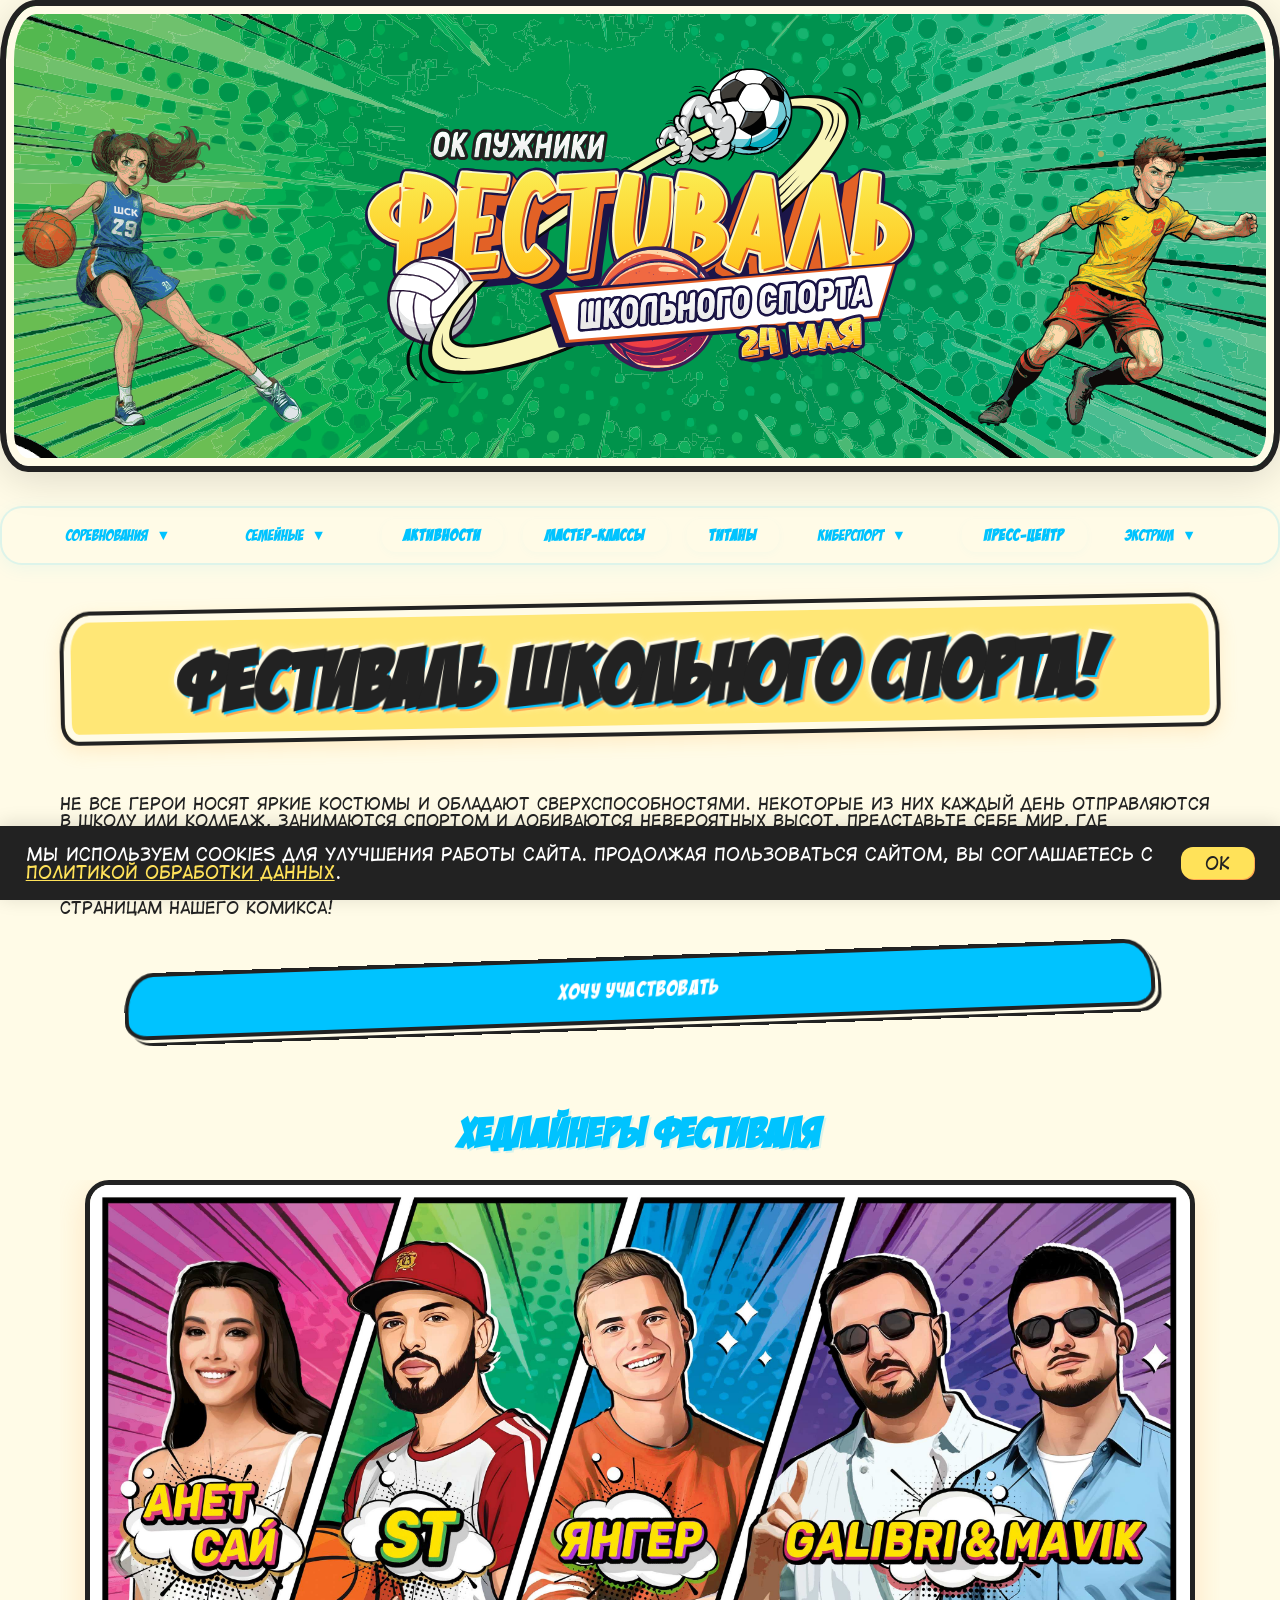
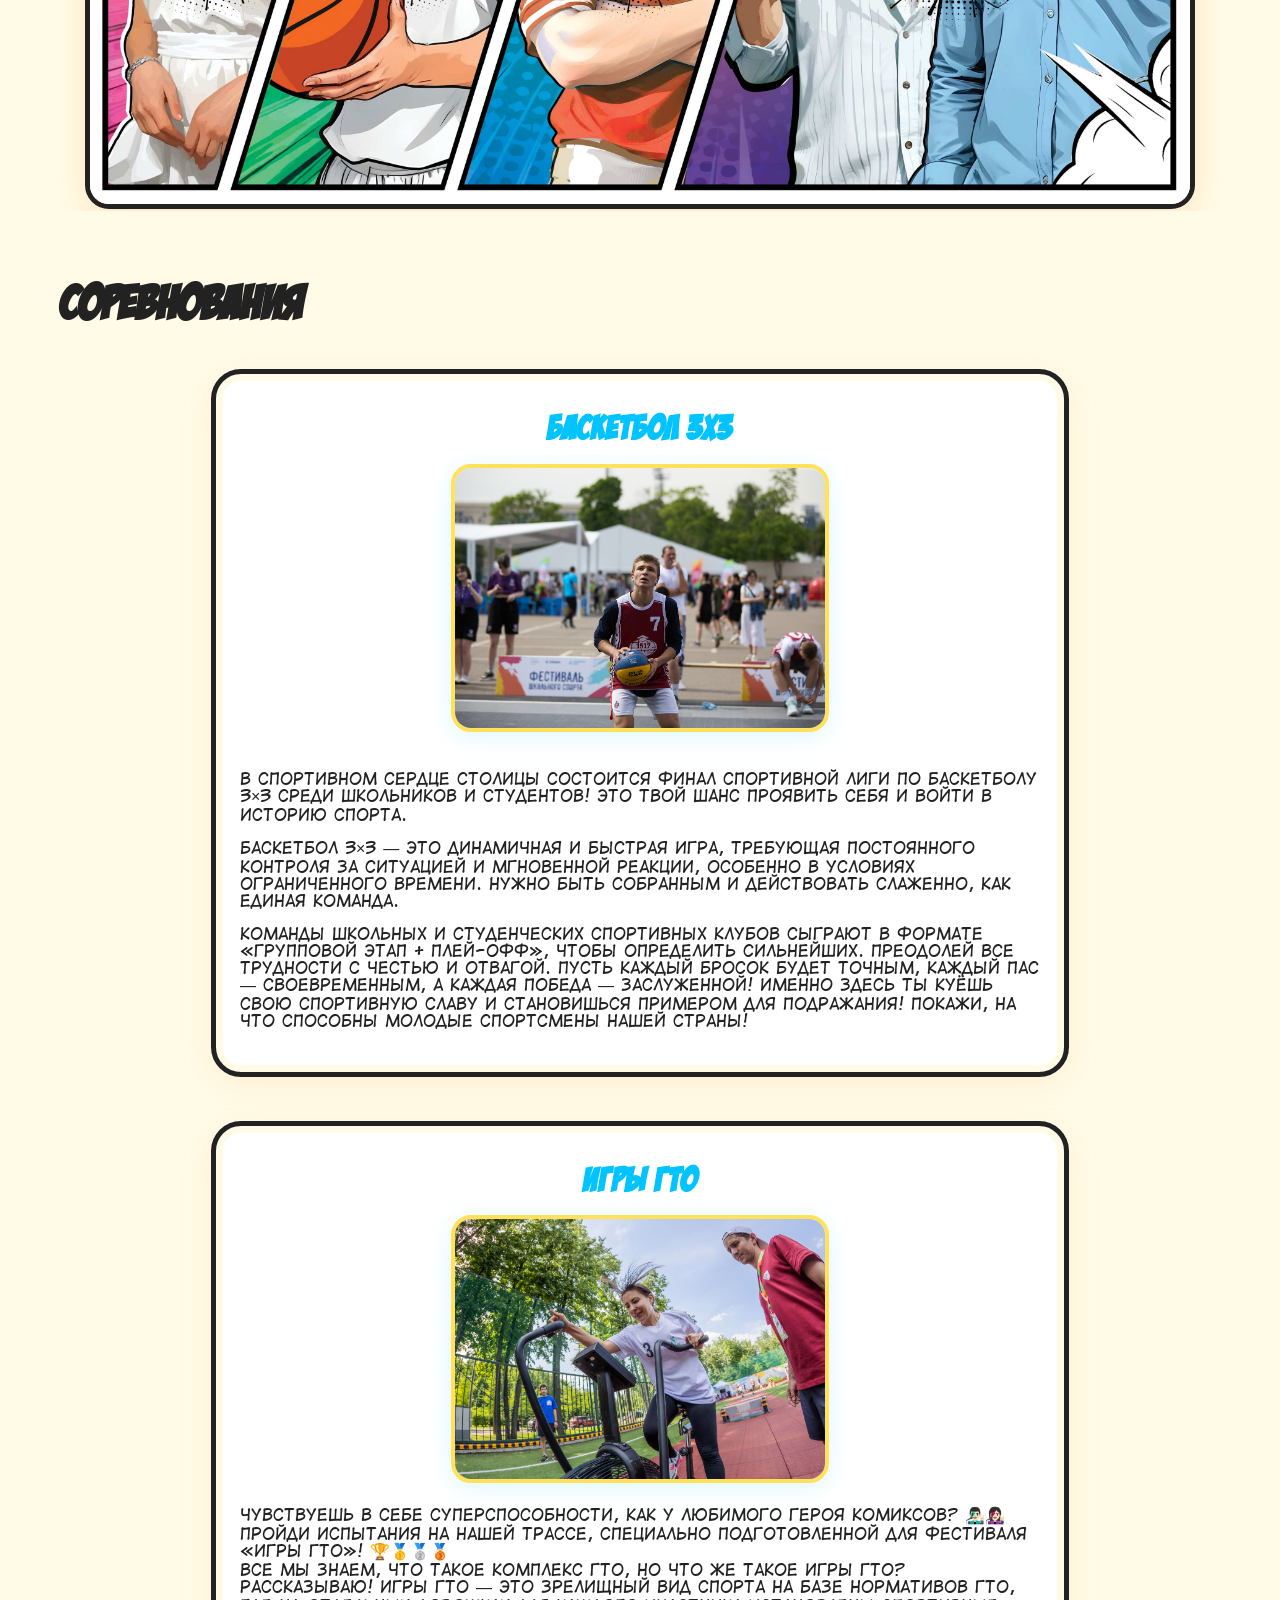
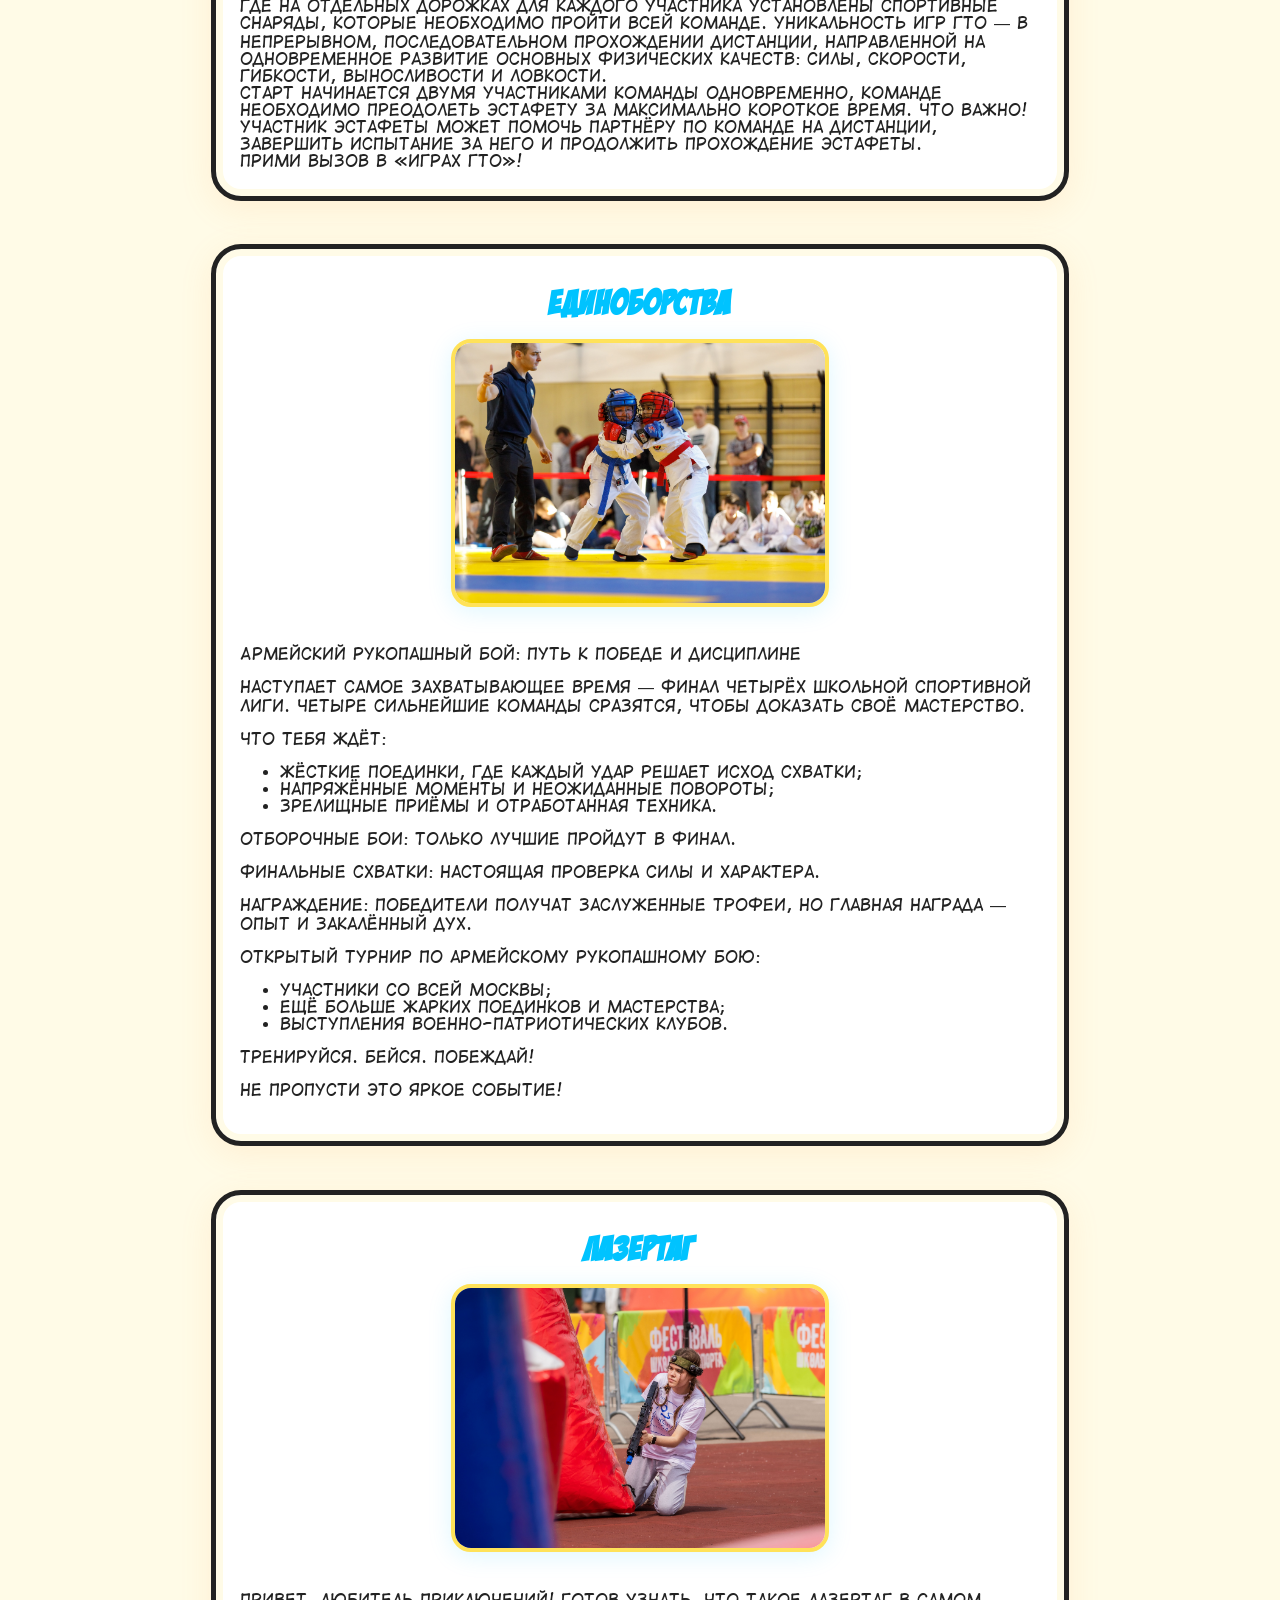
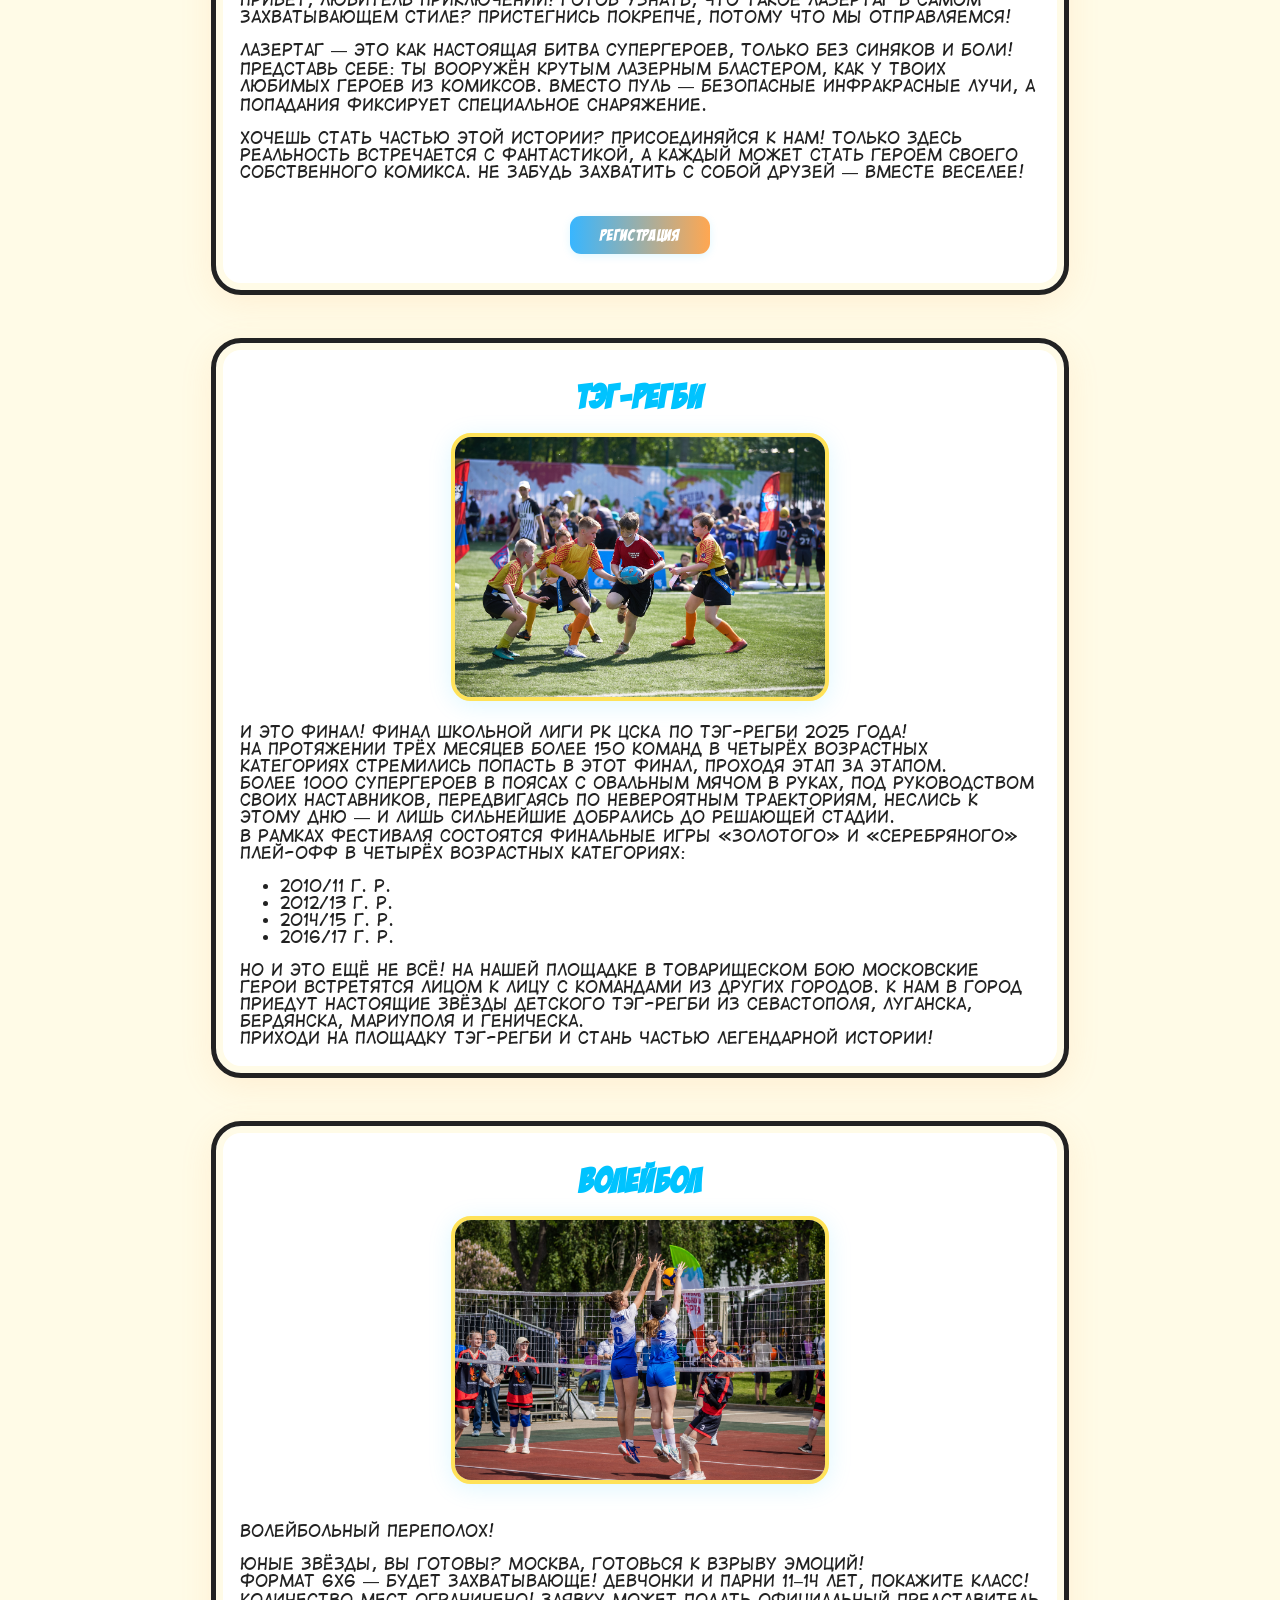
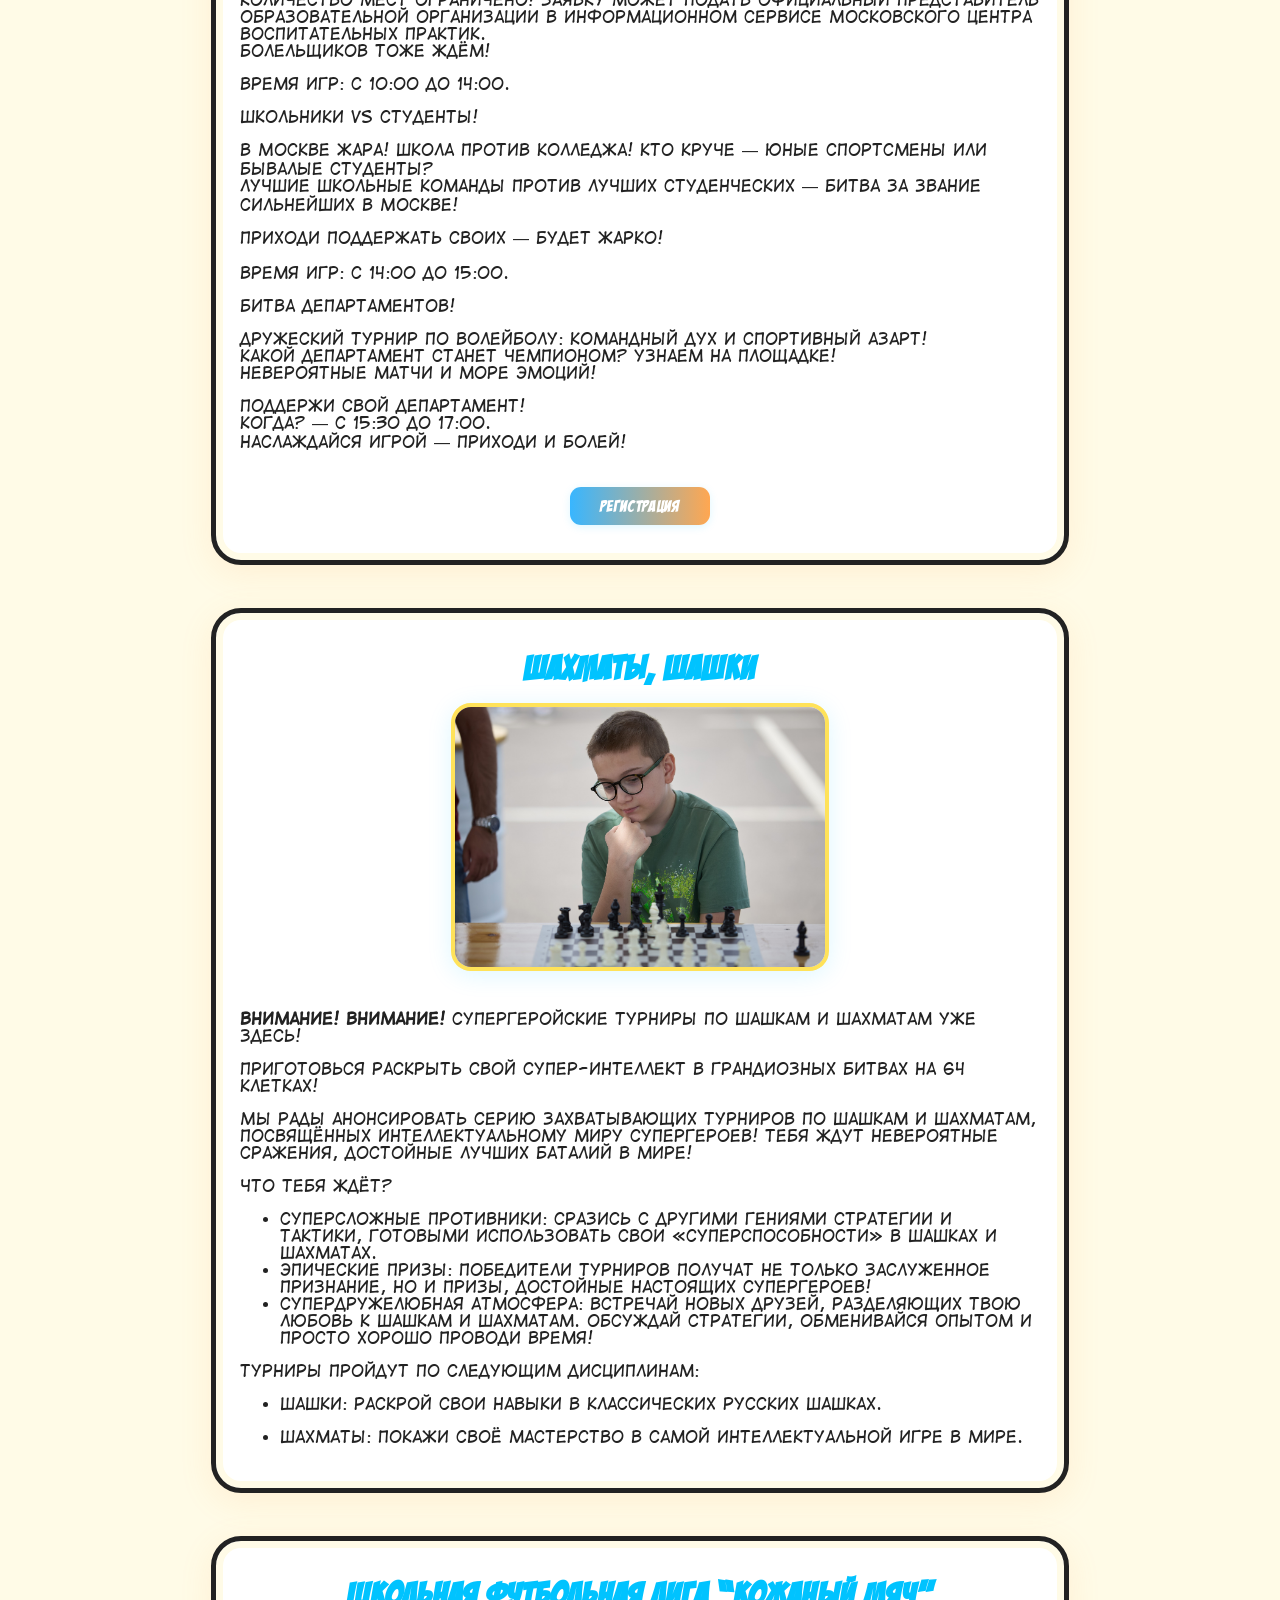
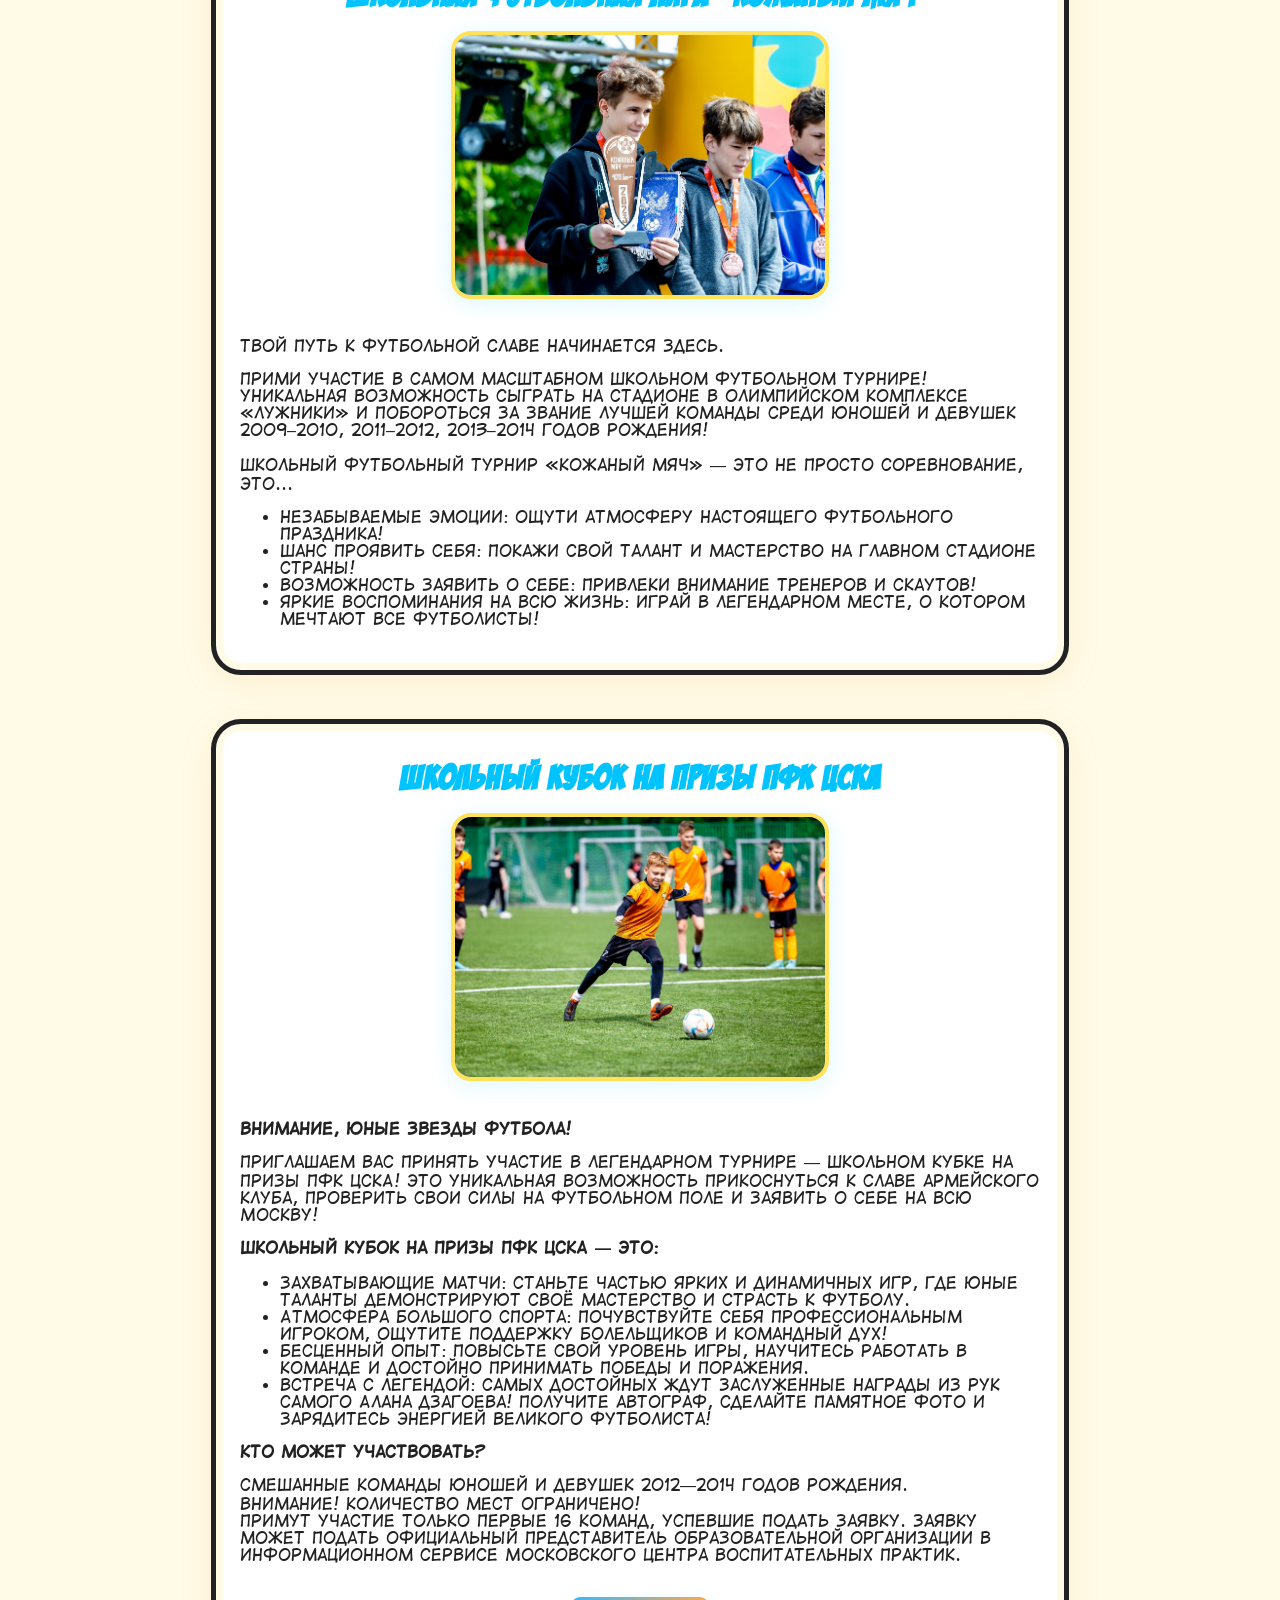
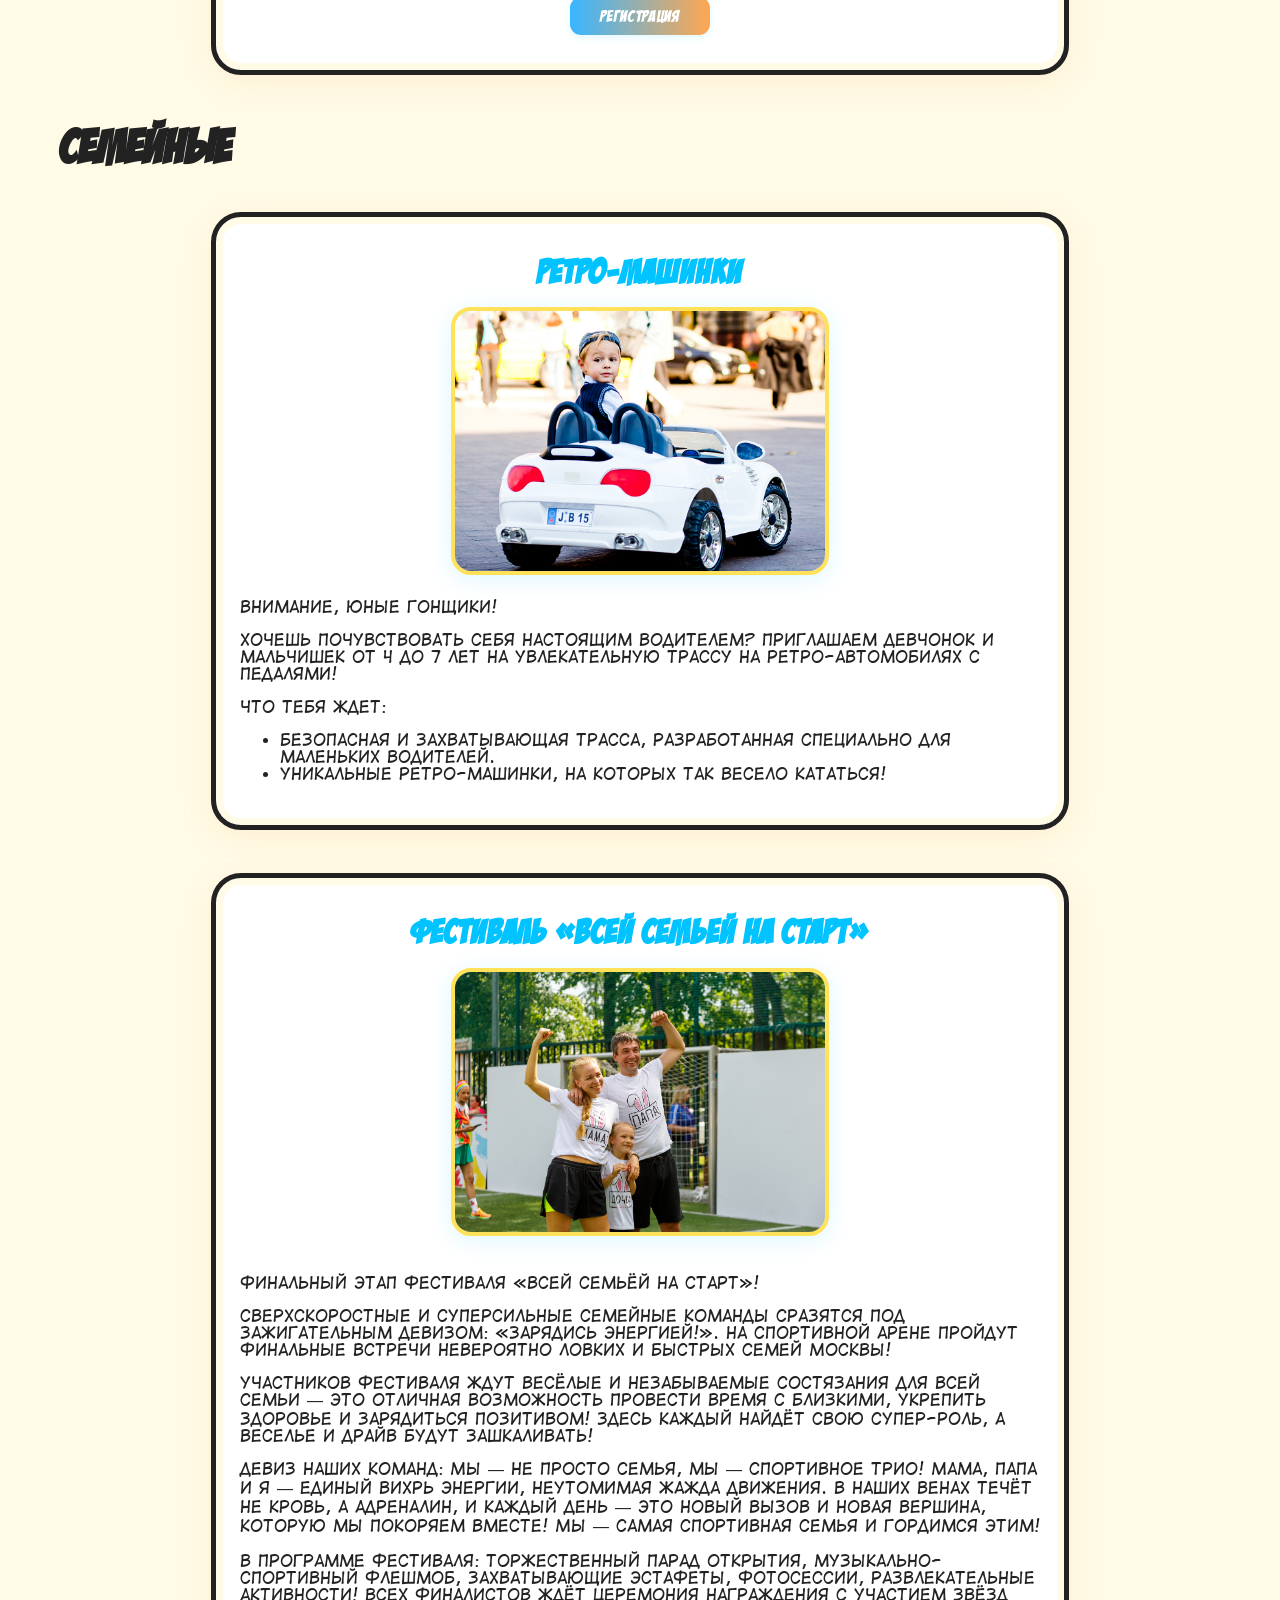
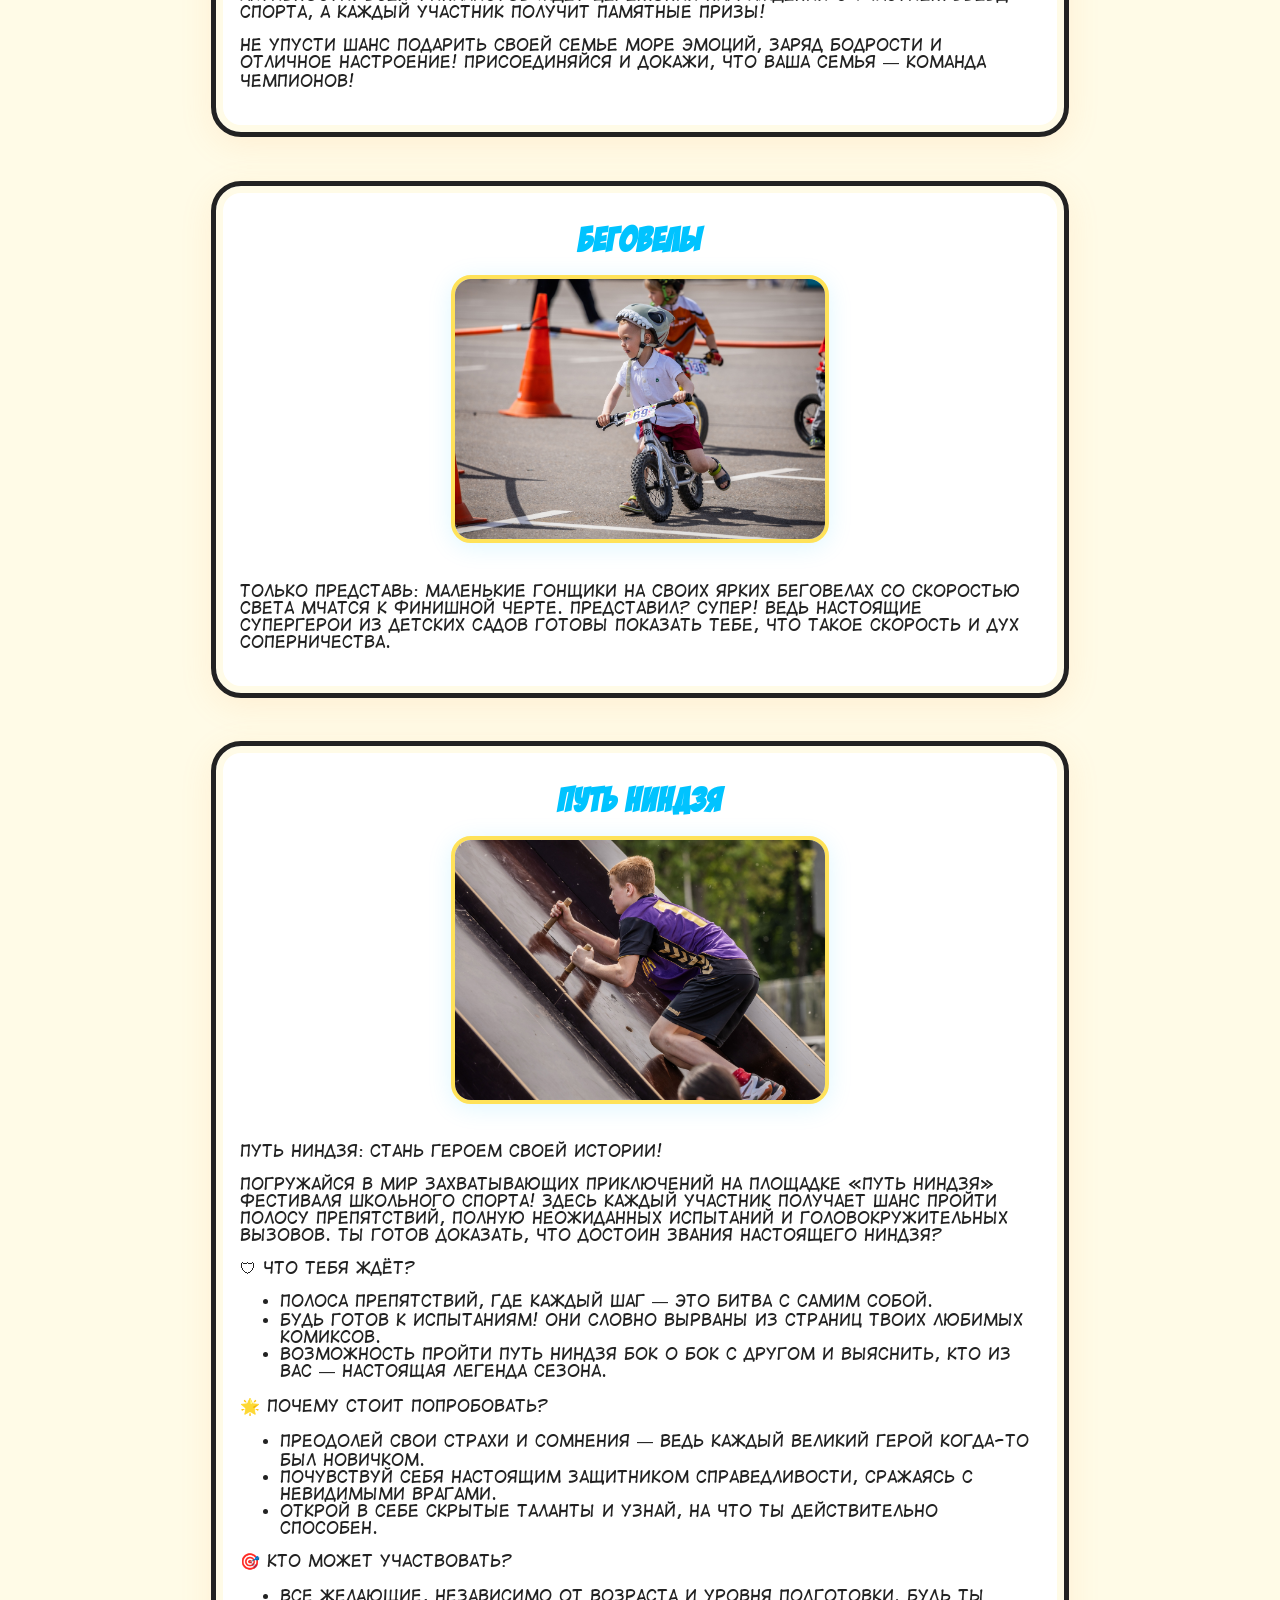
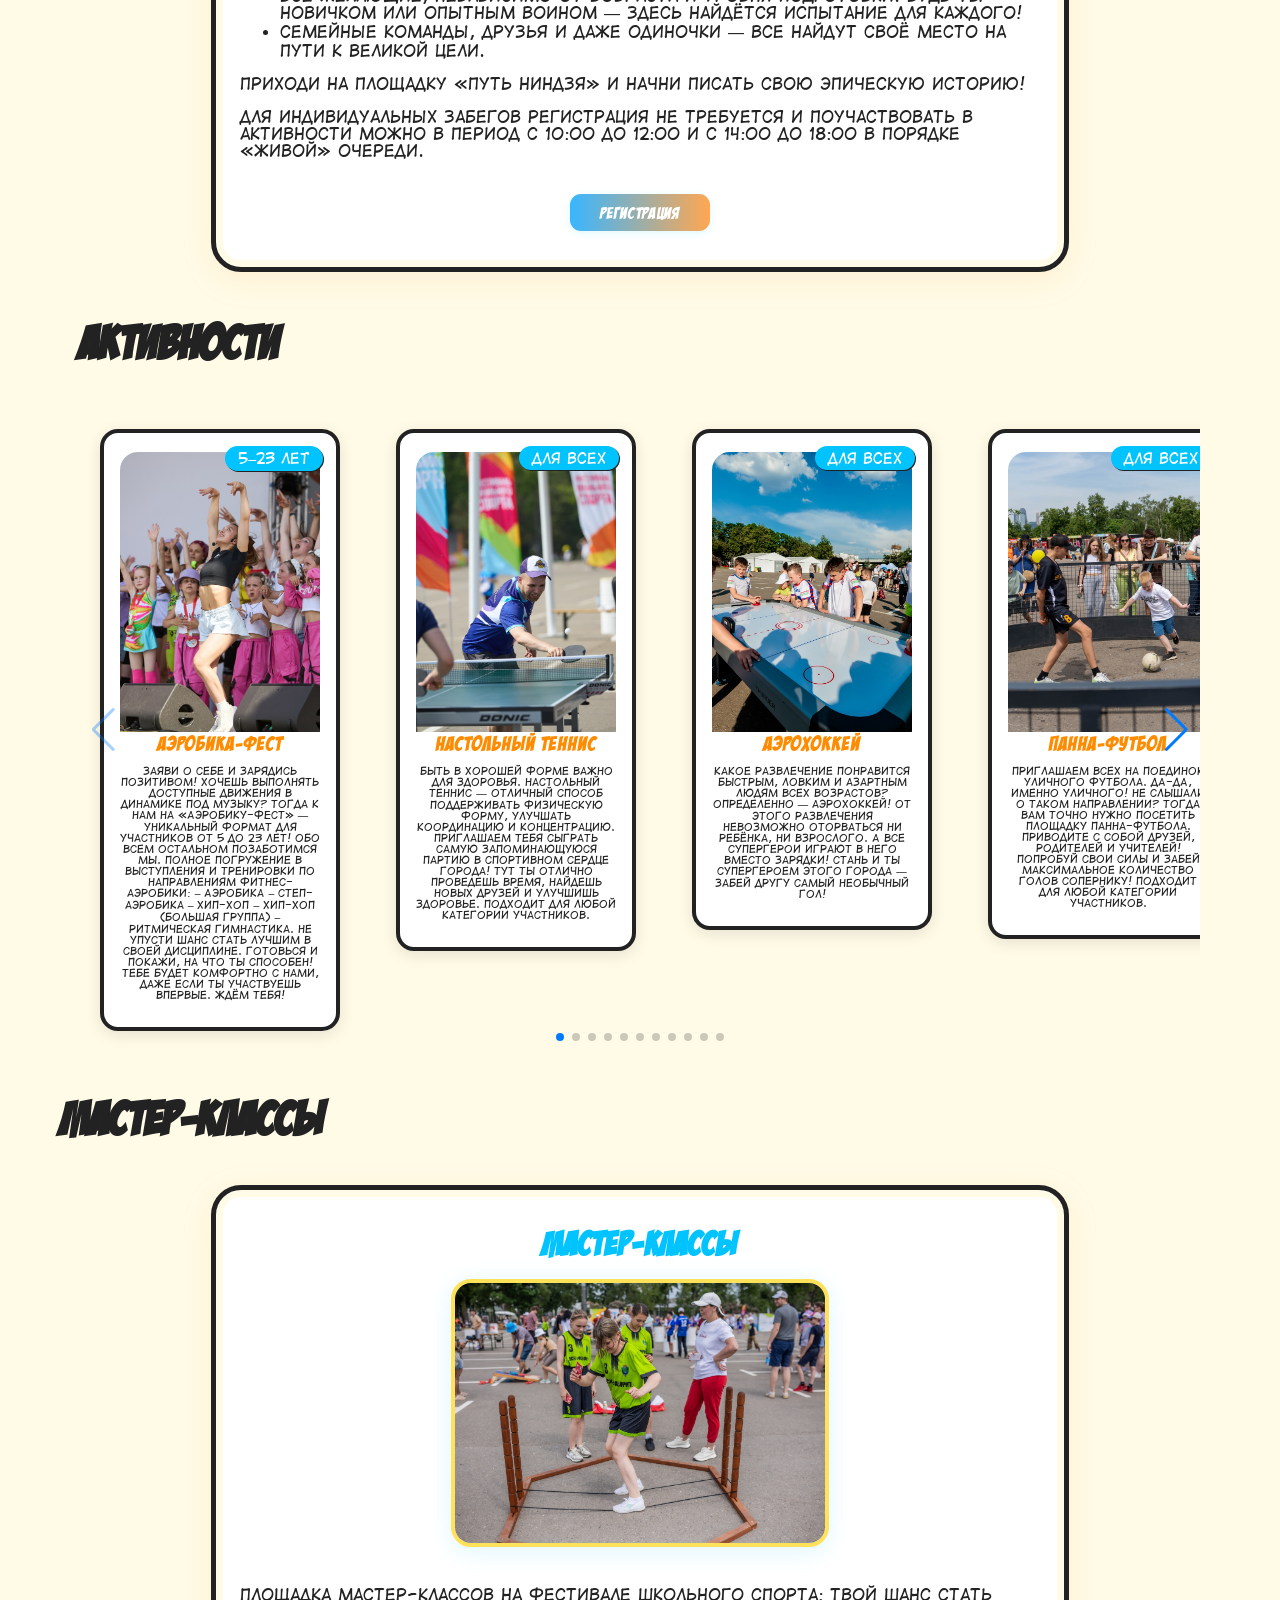
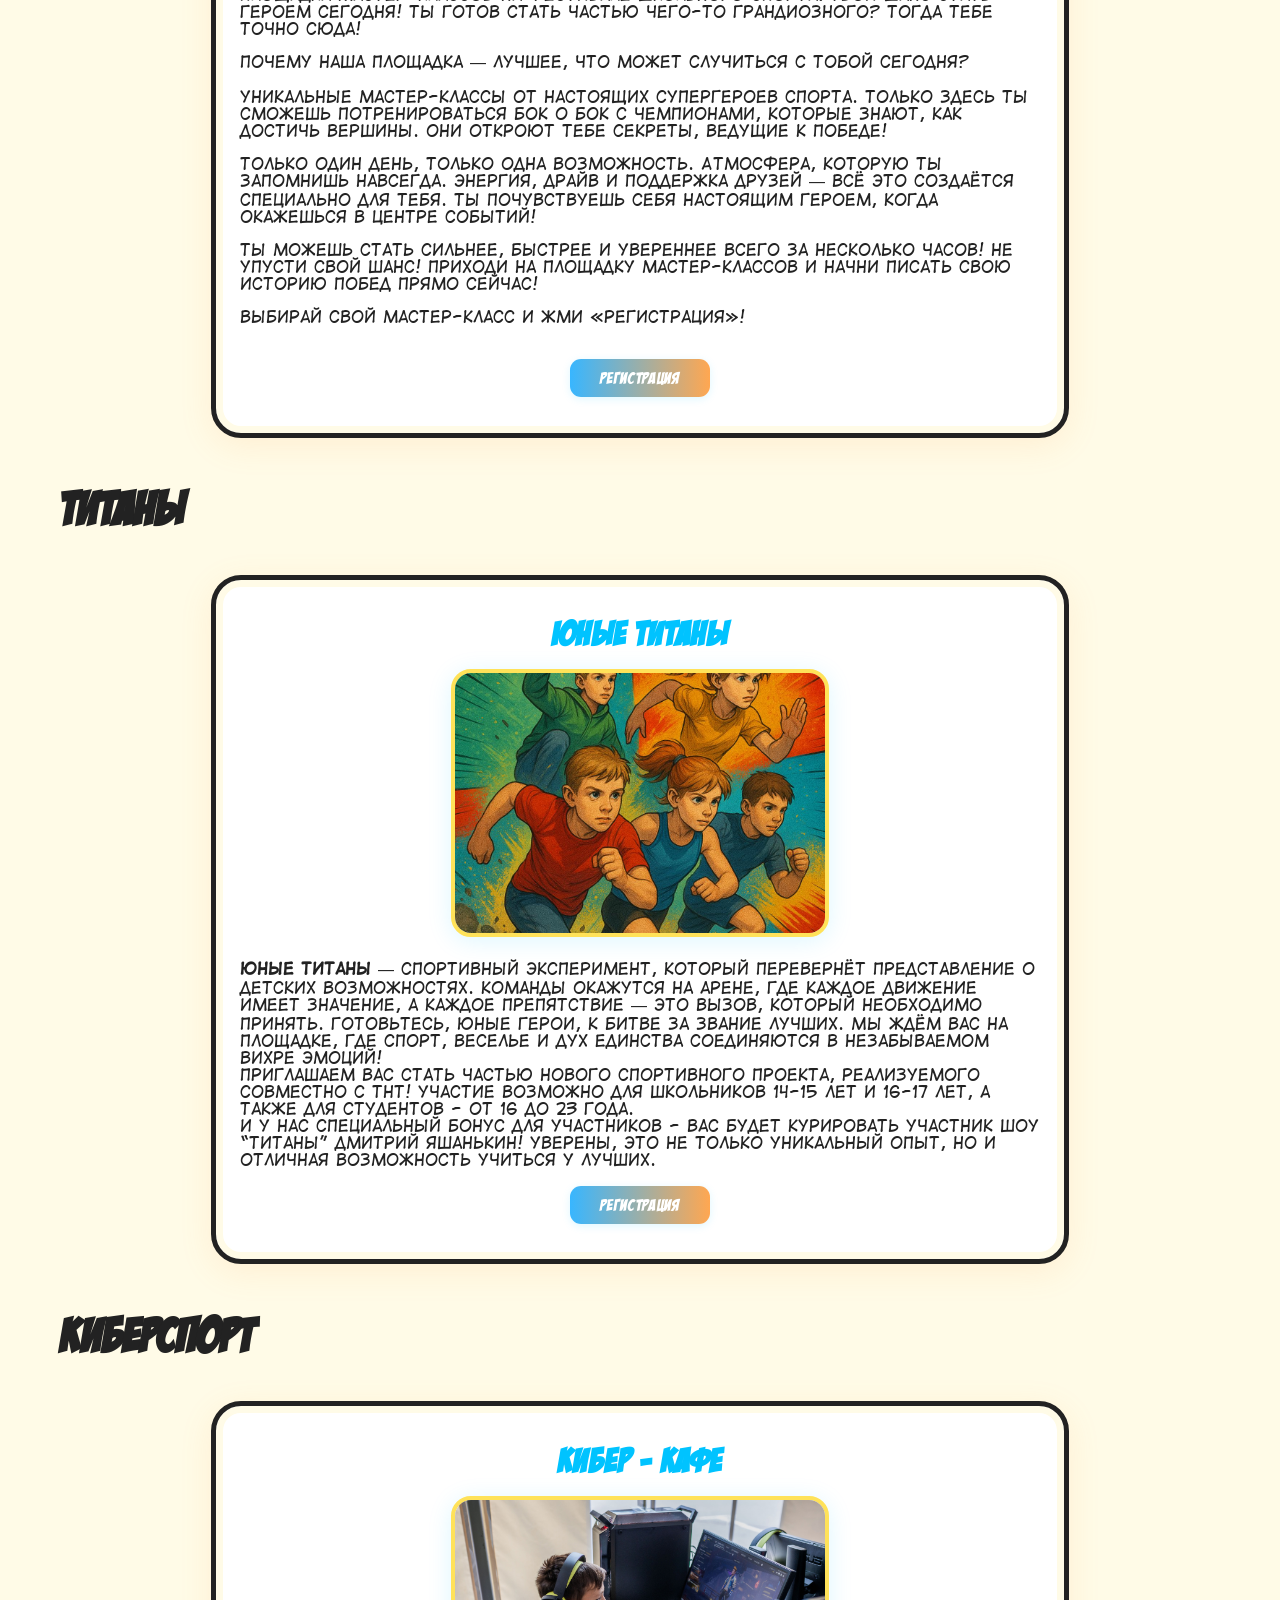
==== commit 91bf78d3: "fix(ui): уточнена подпись 'при поддержке:' в секции организаторов" ====
--- a/index.html
+++ b/index.html
@@ -133,7 +133,7 @@
   <div class="organizer-logo">
     <img src="assets/images/partners/МОСКОВСКОЕ_ОБРАЗОВАНИЕ_логотип_гориз.png" alt="МОСКОВСКОЕ ОБРАЗОВАНИЕ" />
   </div>
-  <div class="organizer-support-label">при поддержке</div>
+  <div class="organizer-support-label">при поддержке:</div>
   <div class="organizer-logo">
     <img src="assets/images/partners/Москомспорт.png" alt="Московский спорт" />
   </div>
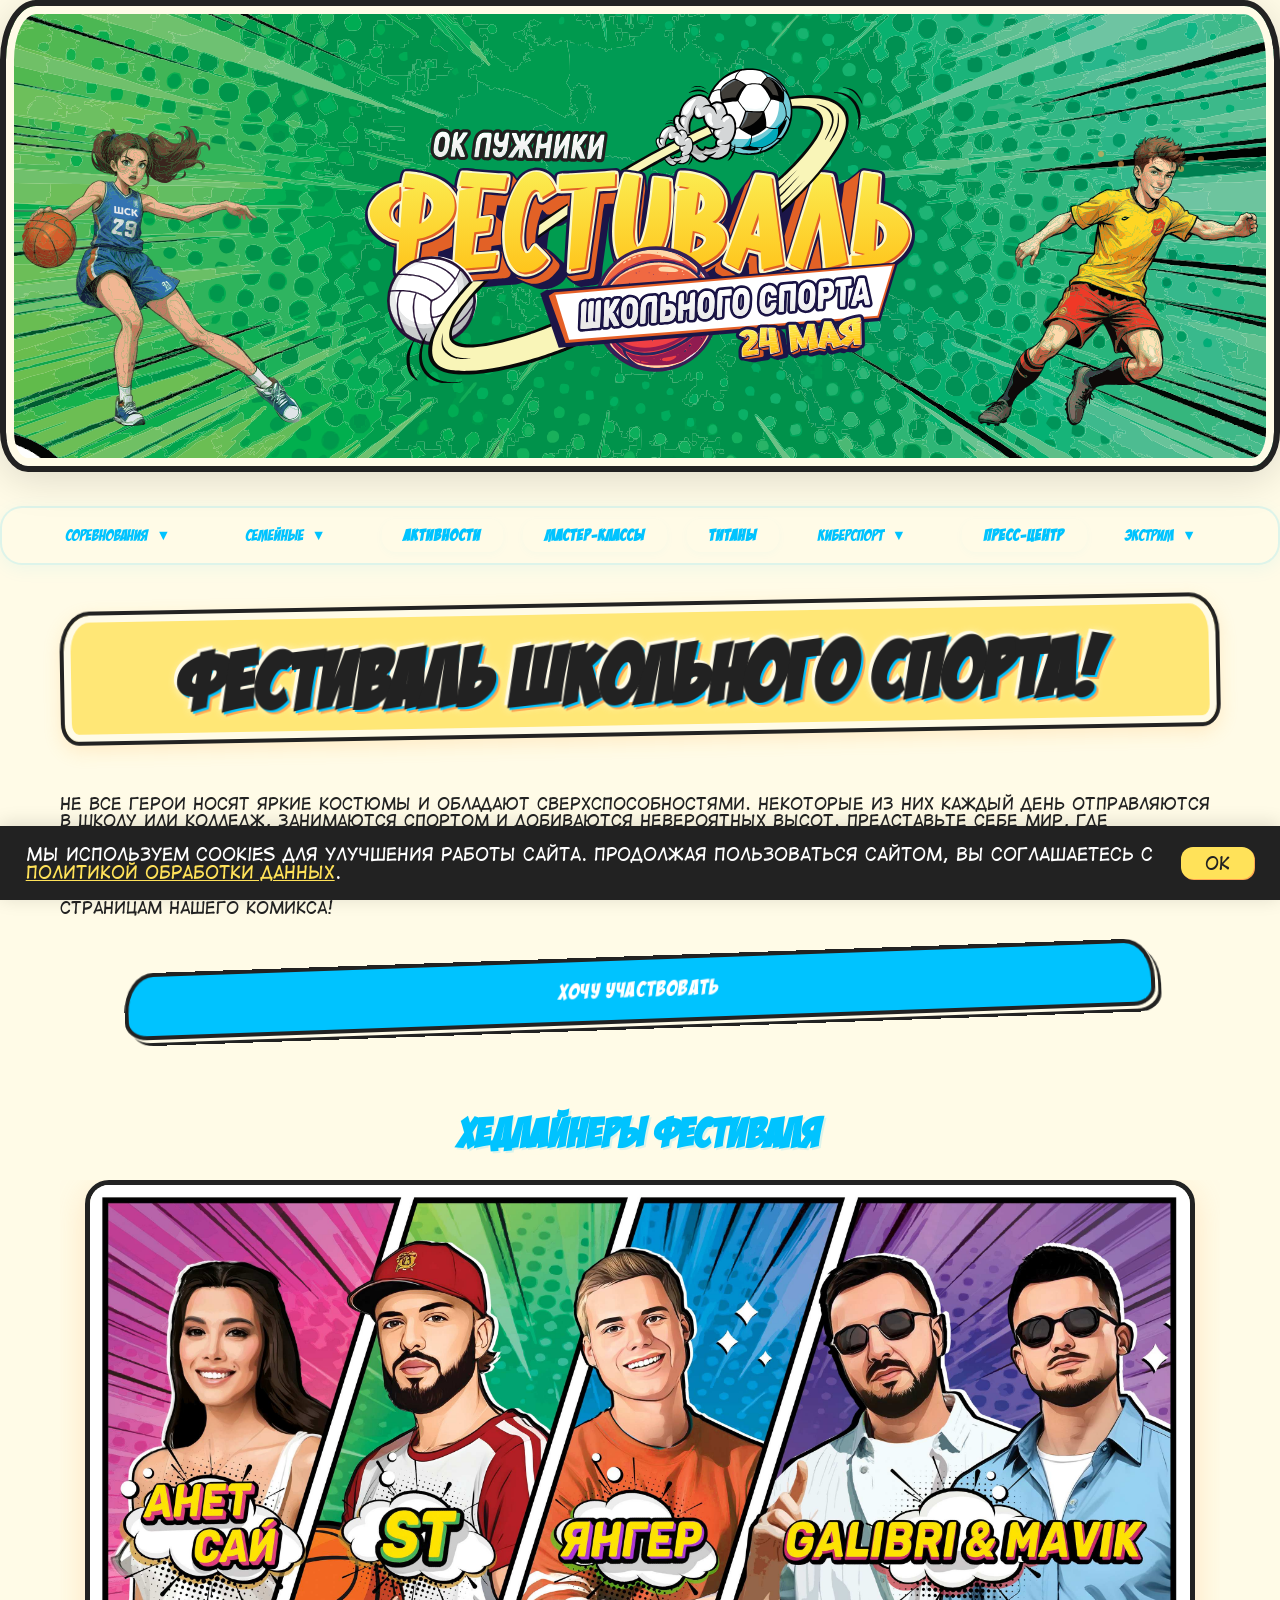
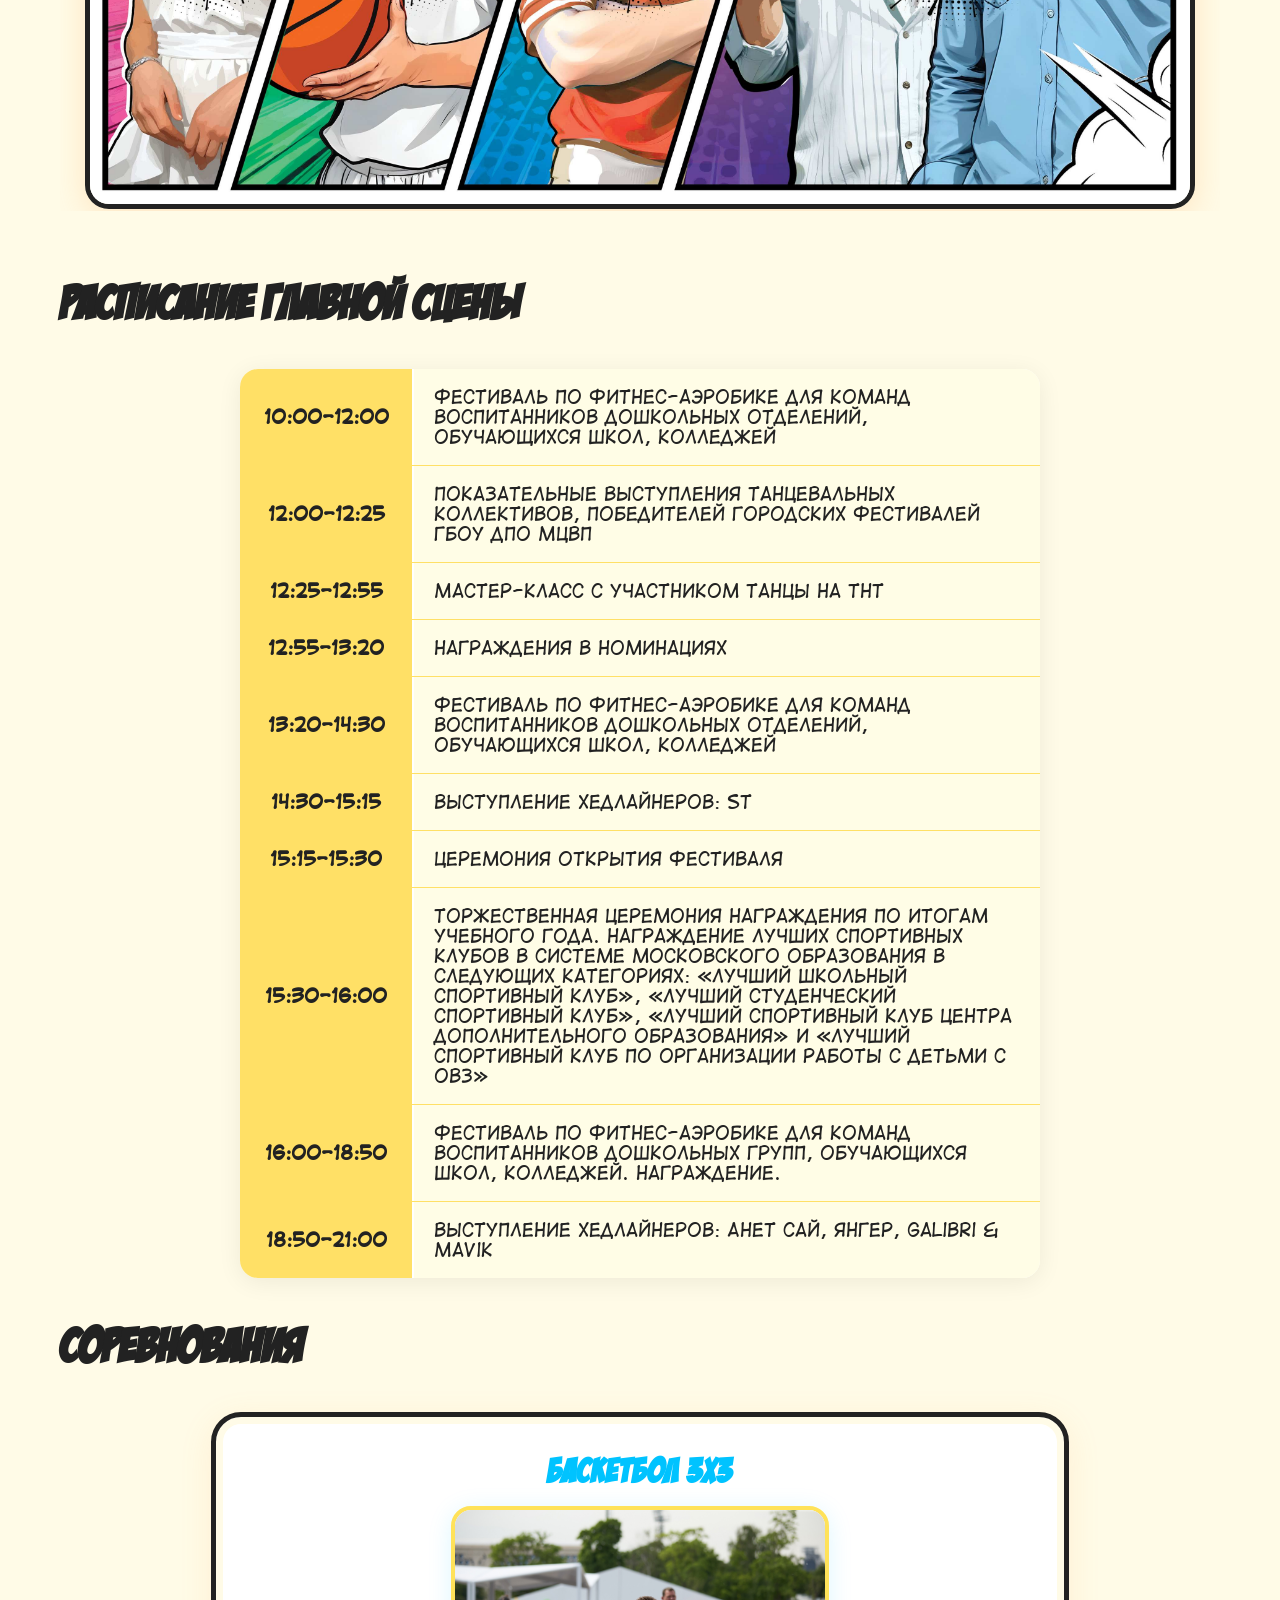
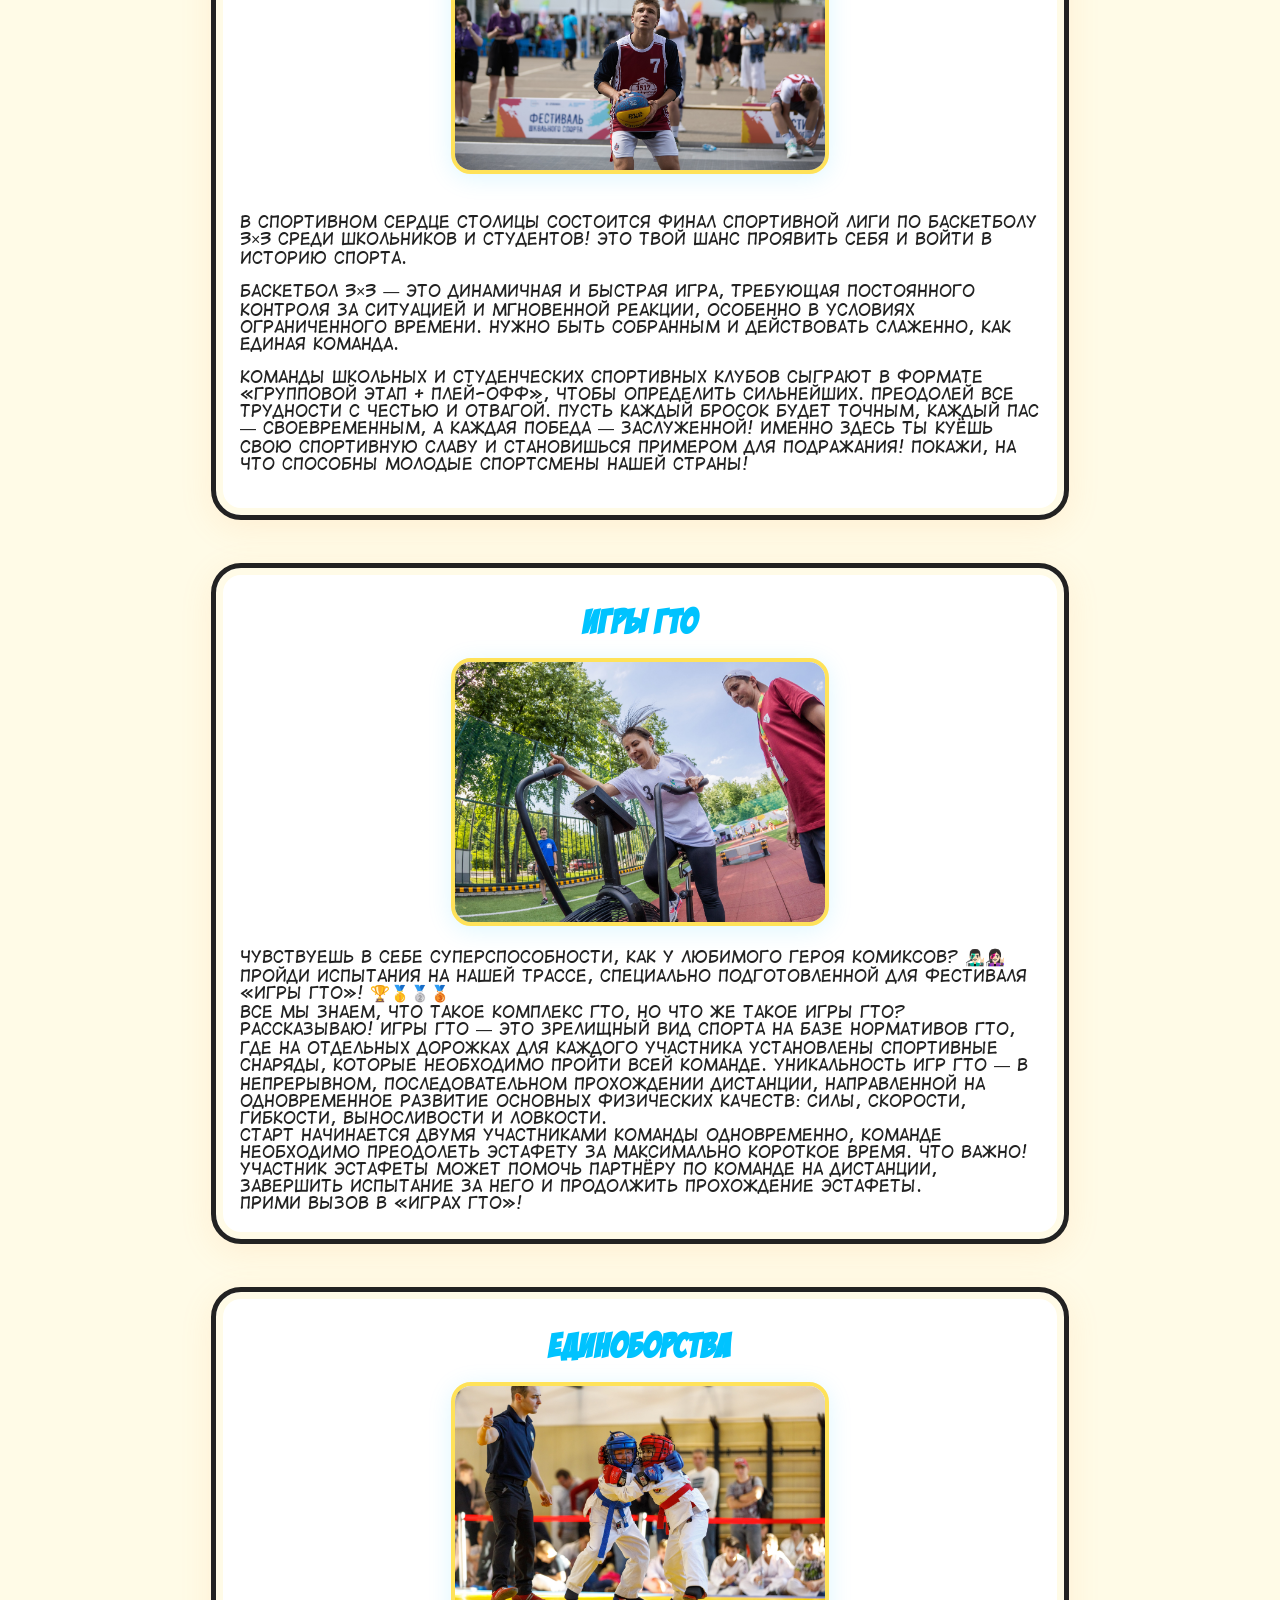
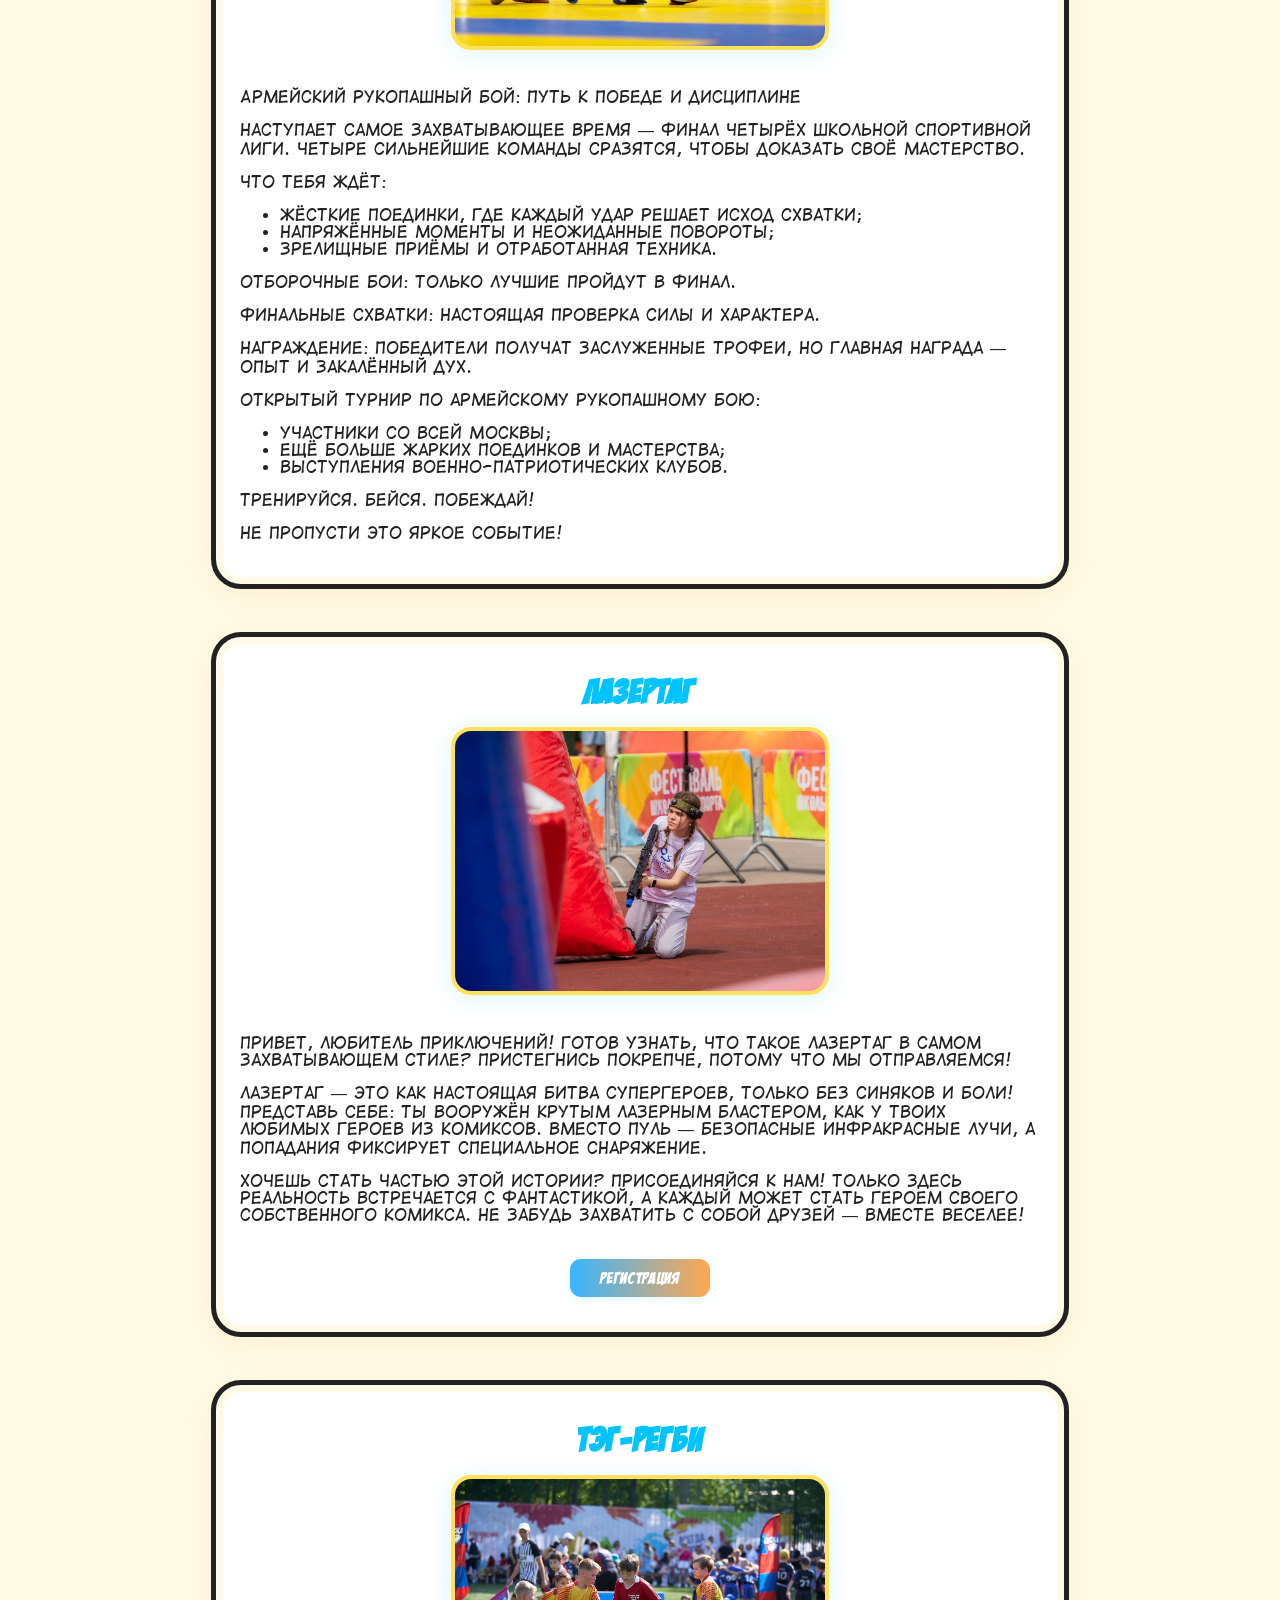
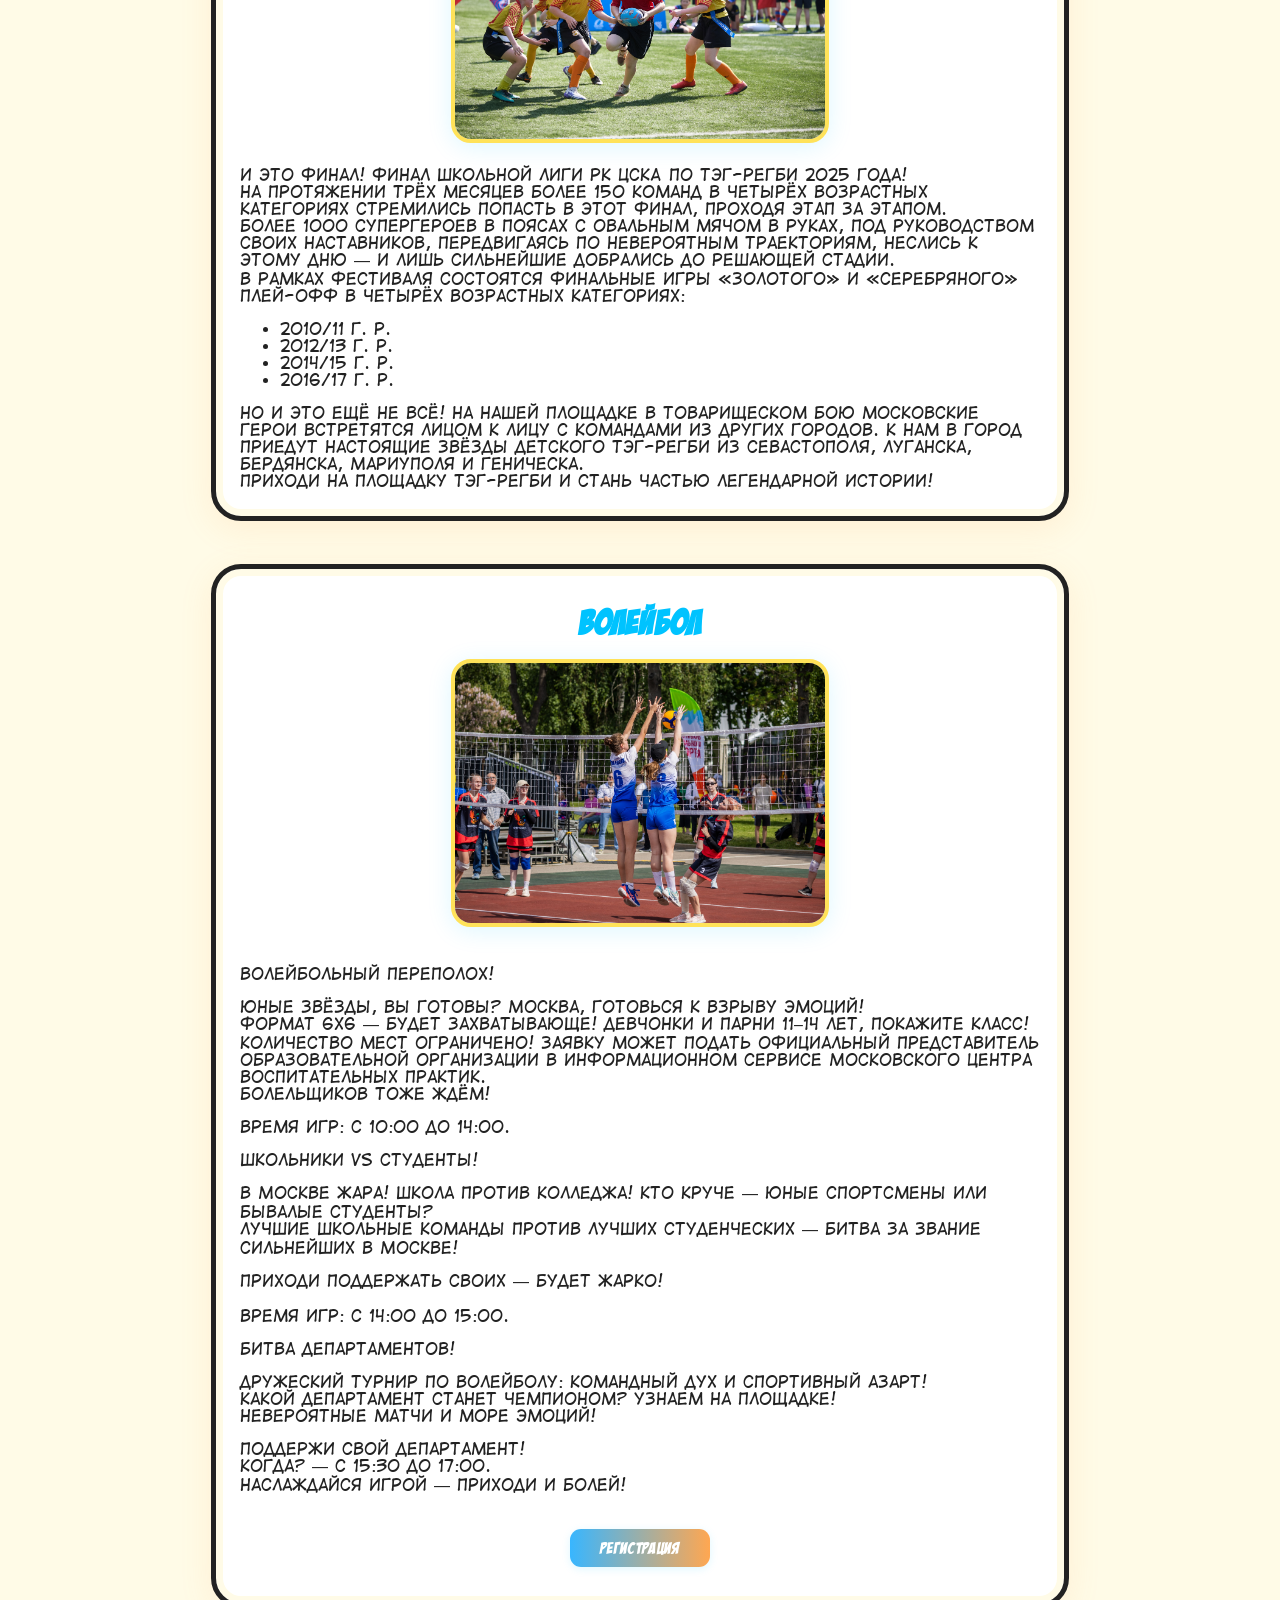
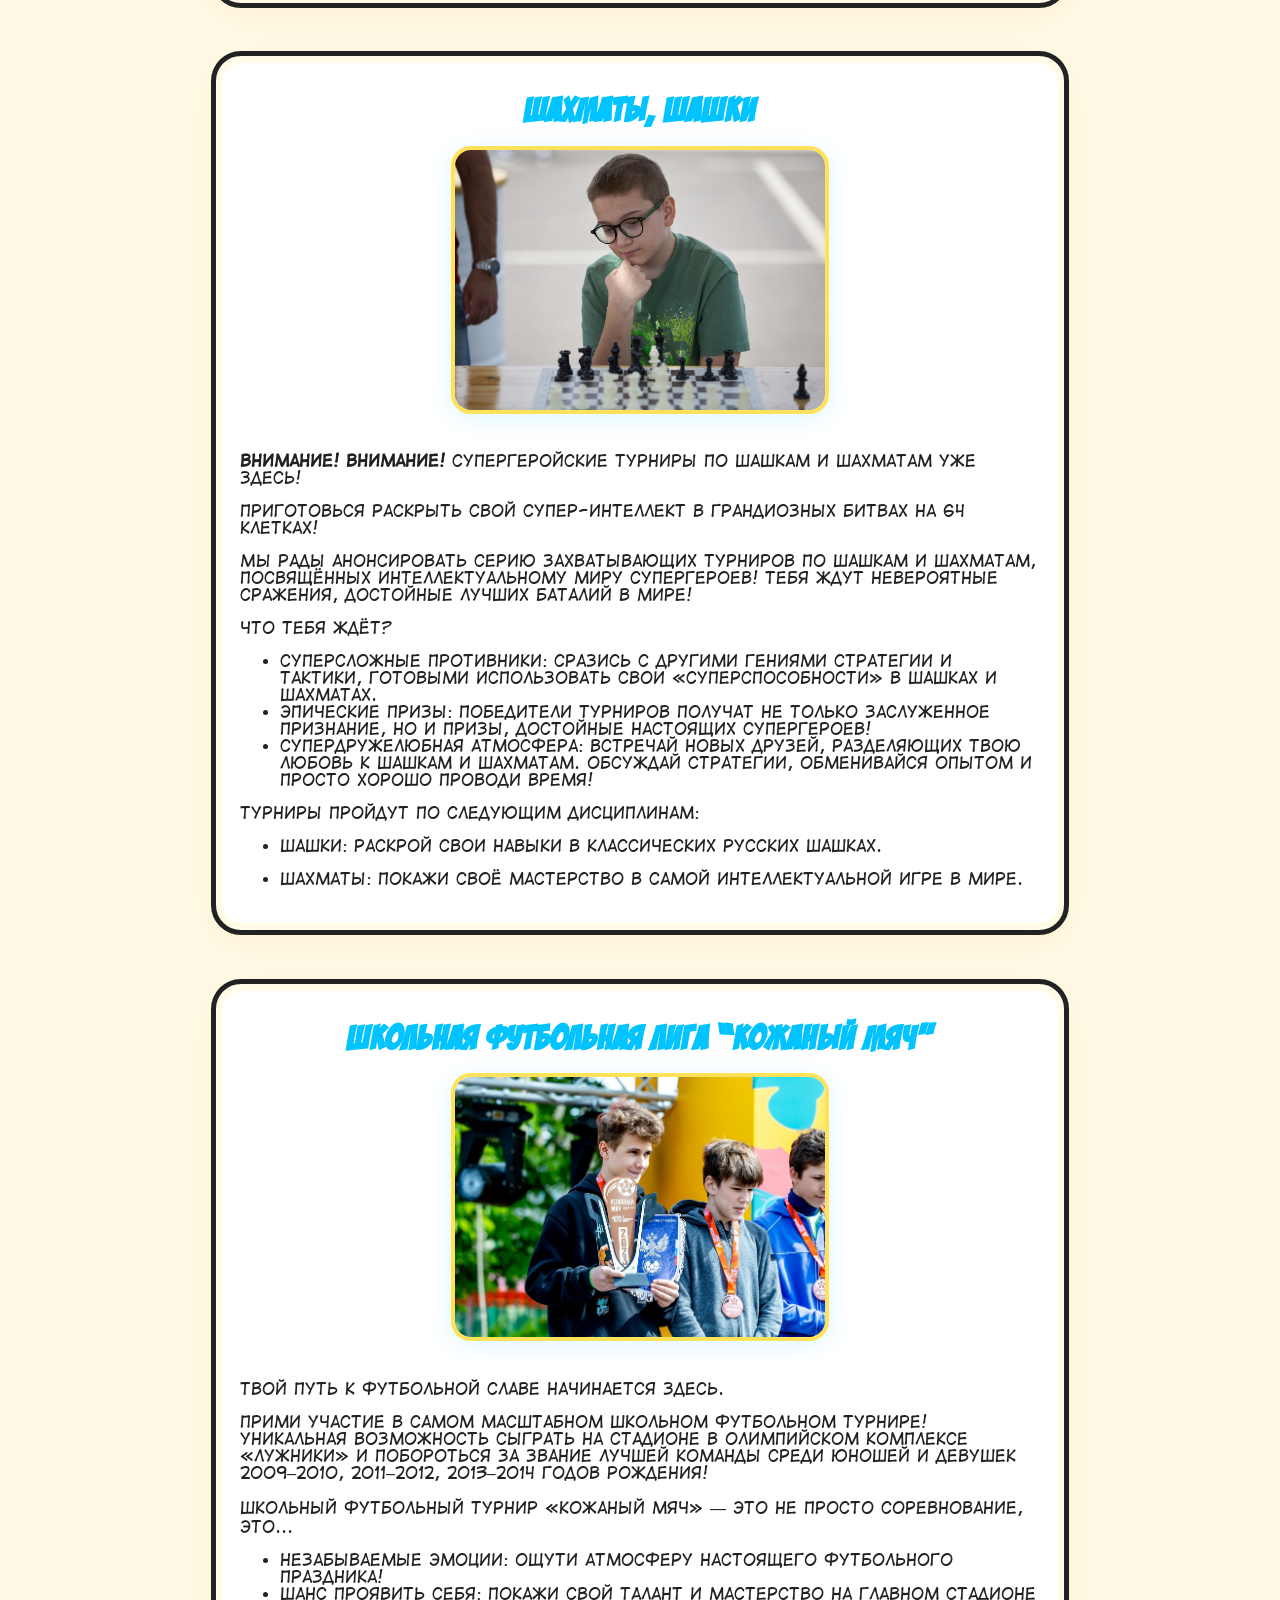
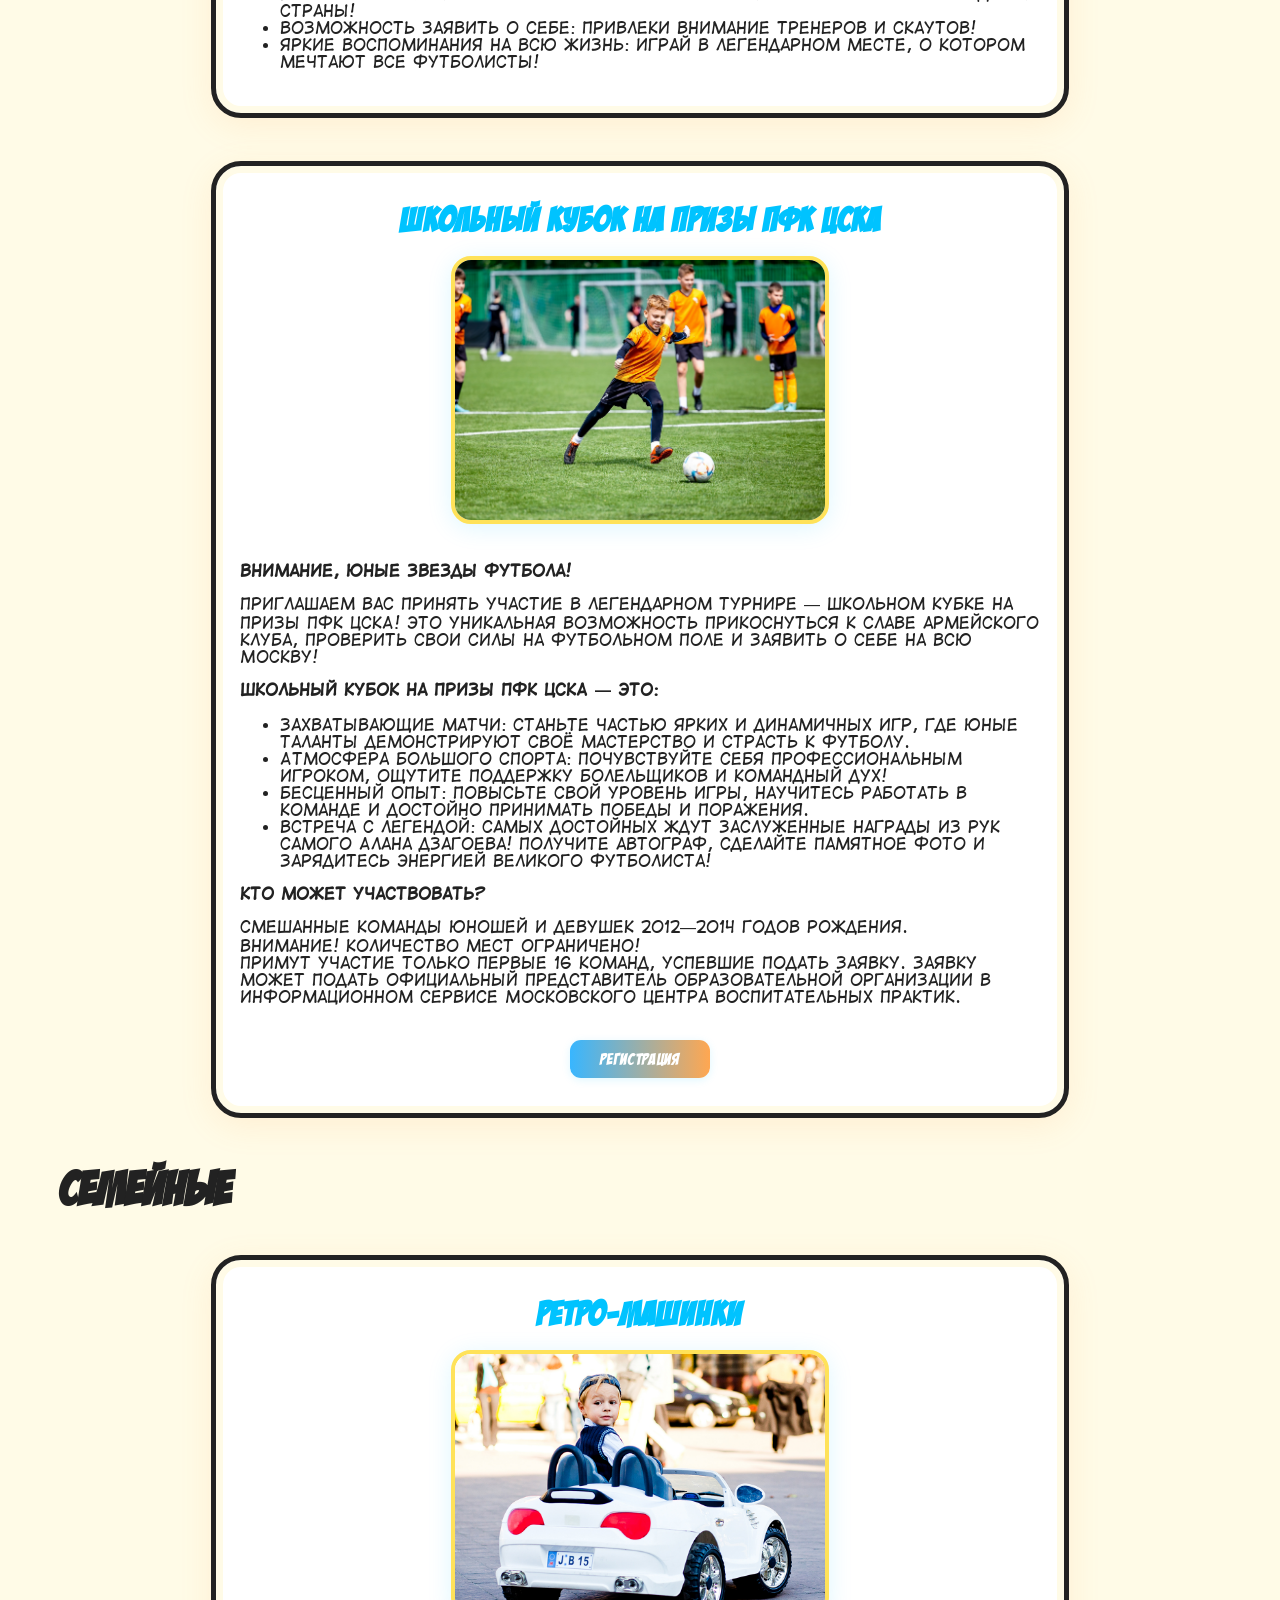
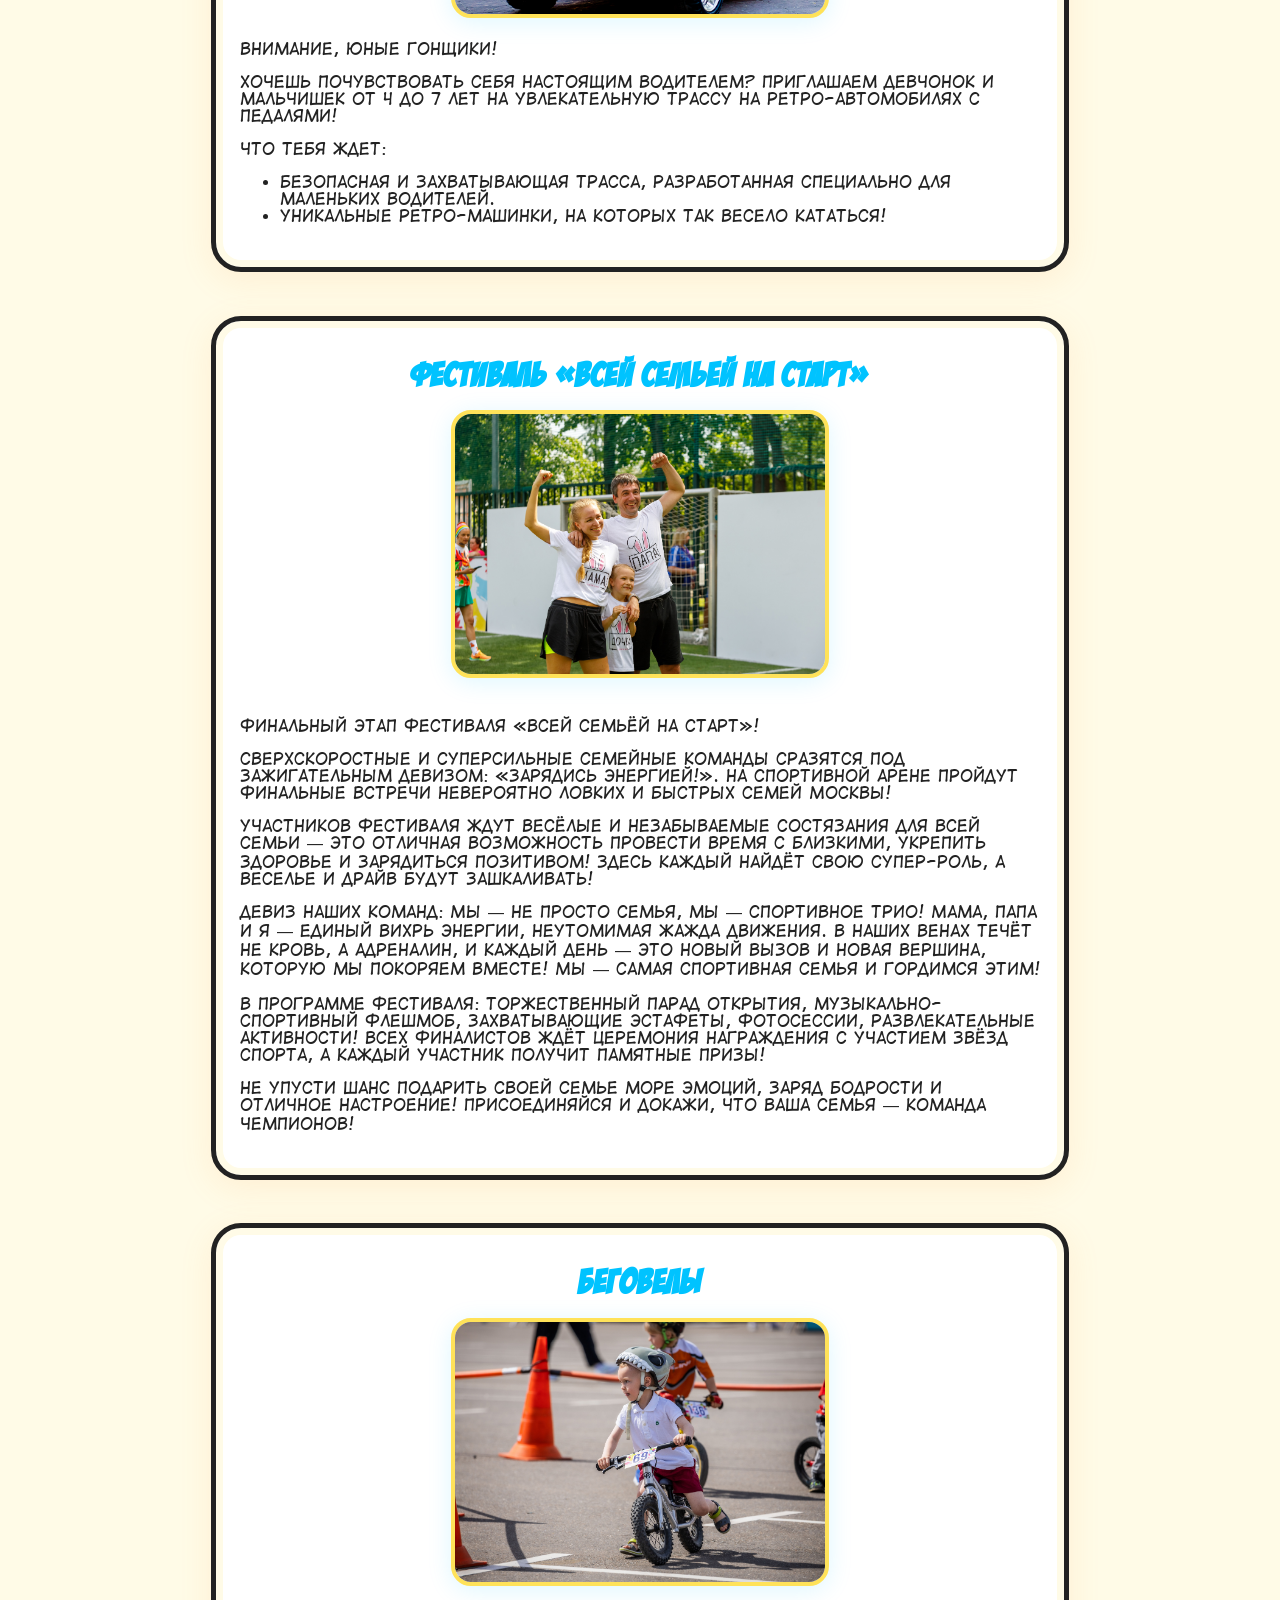
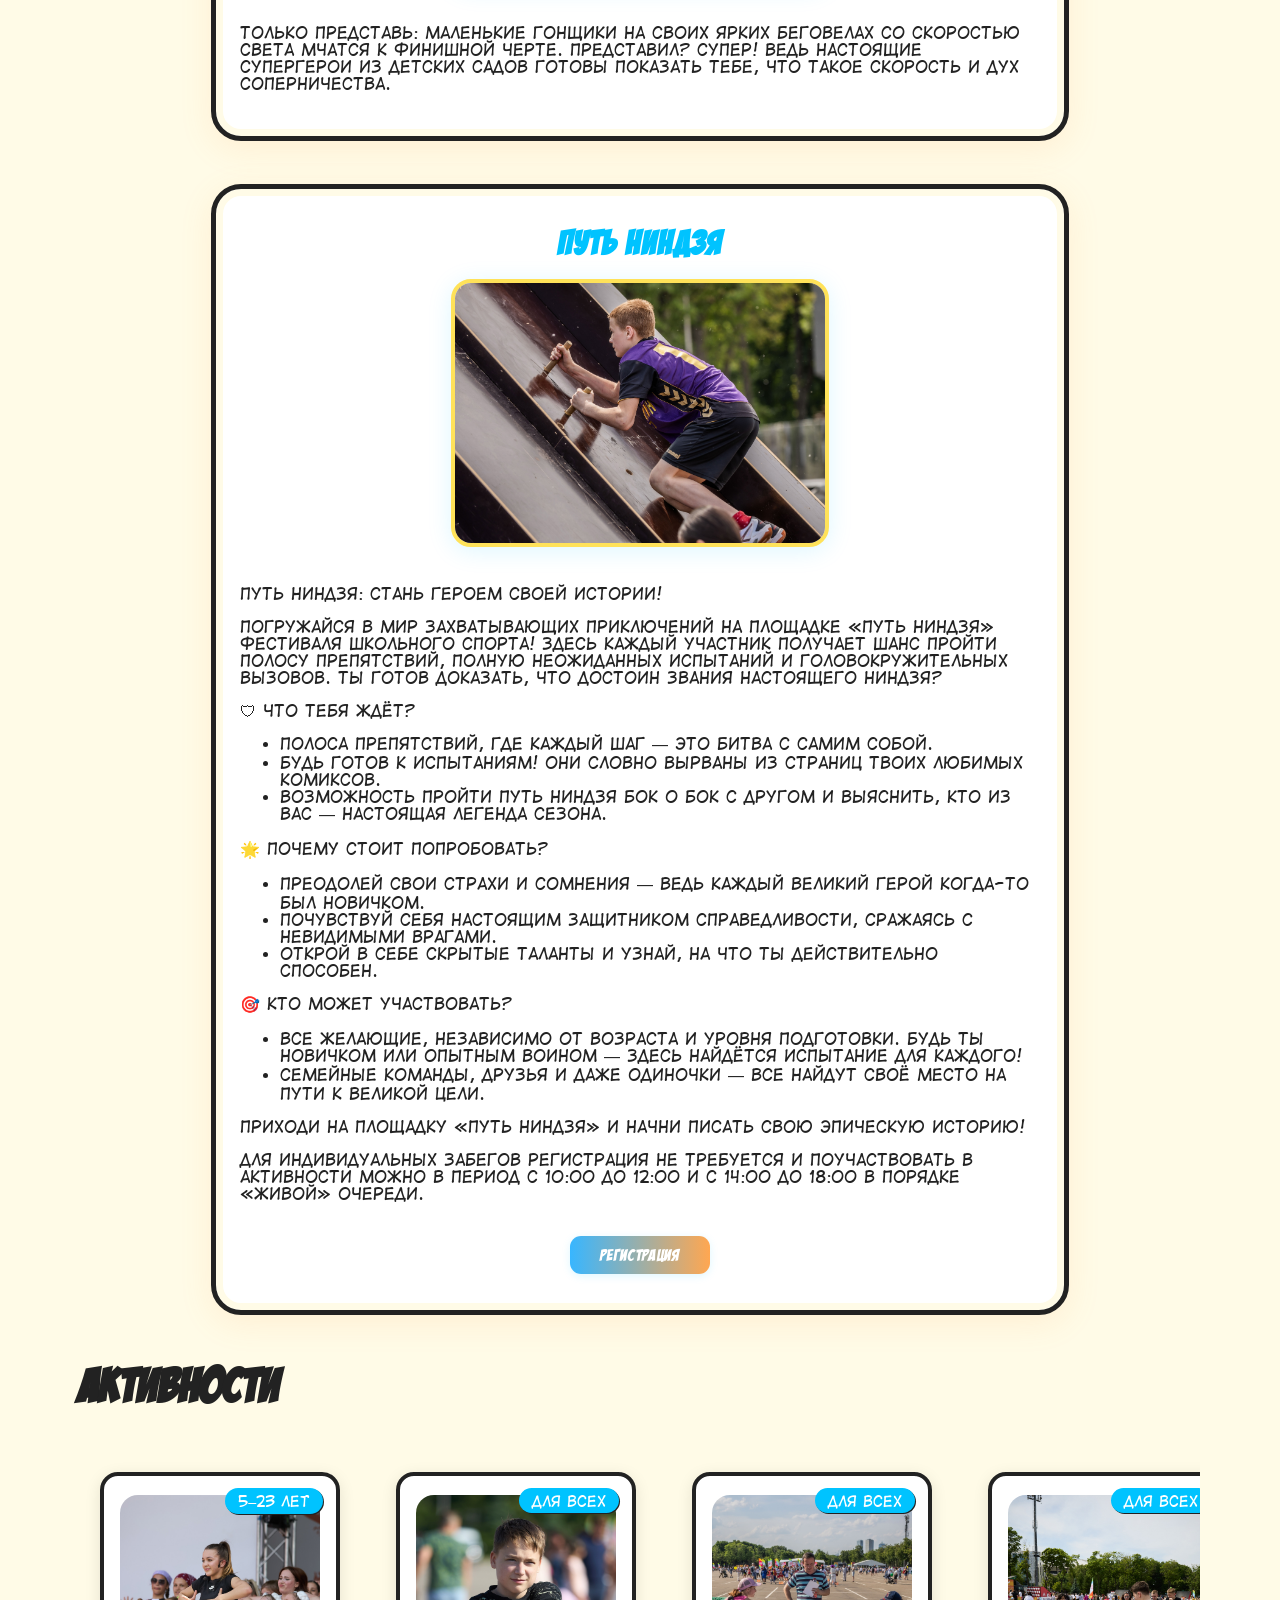
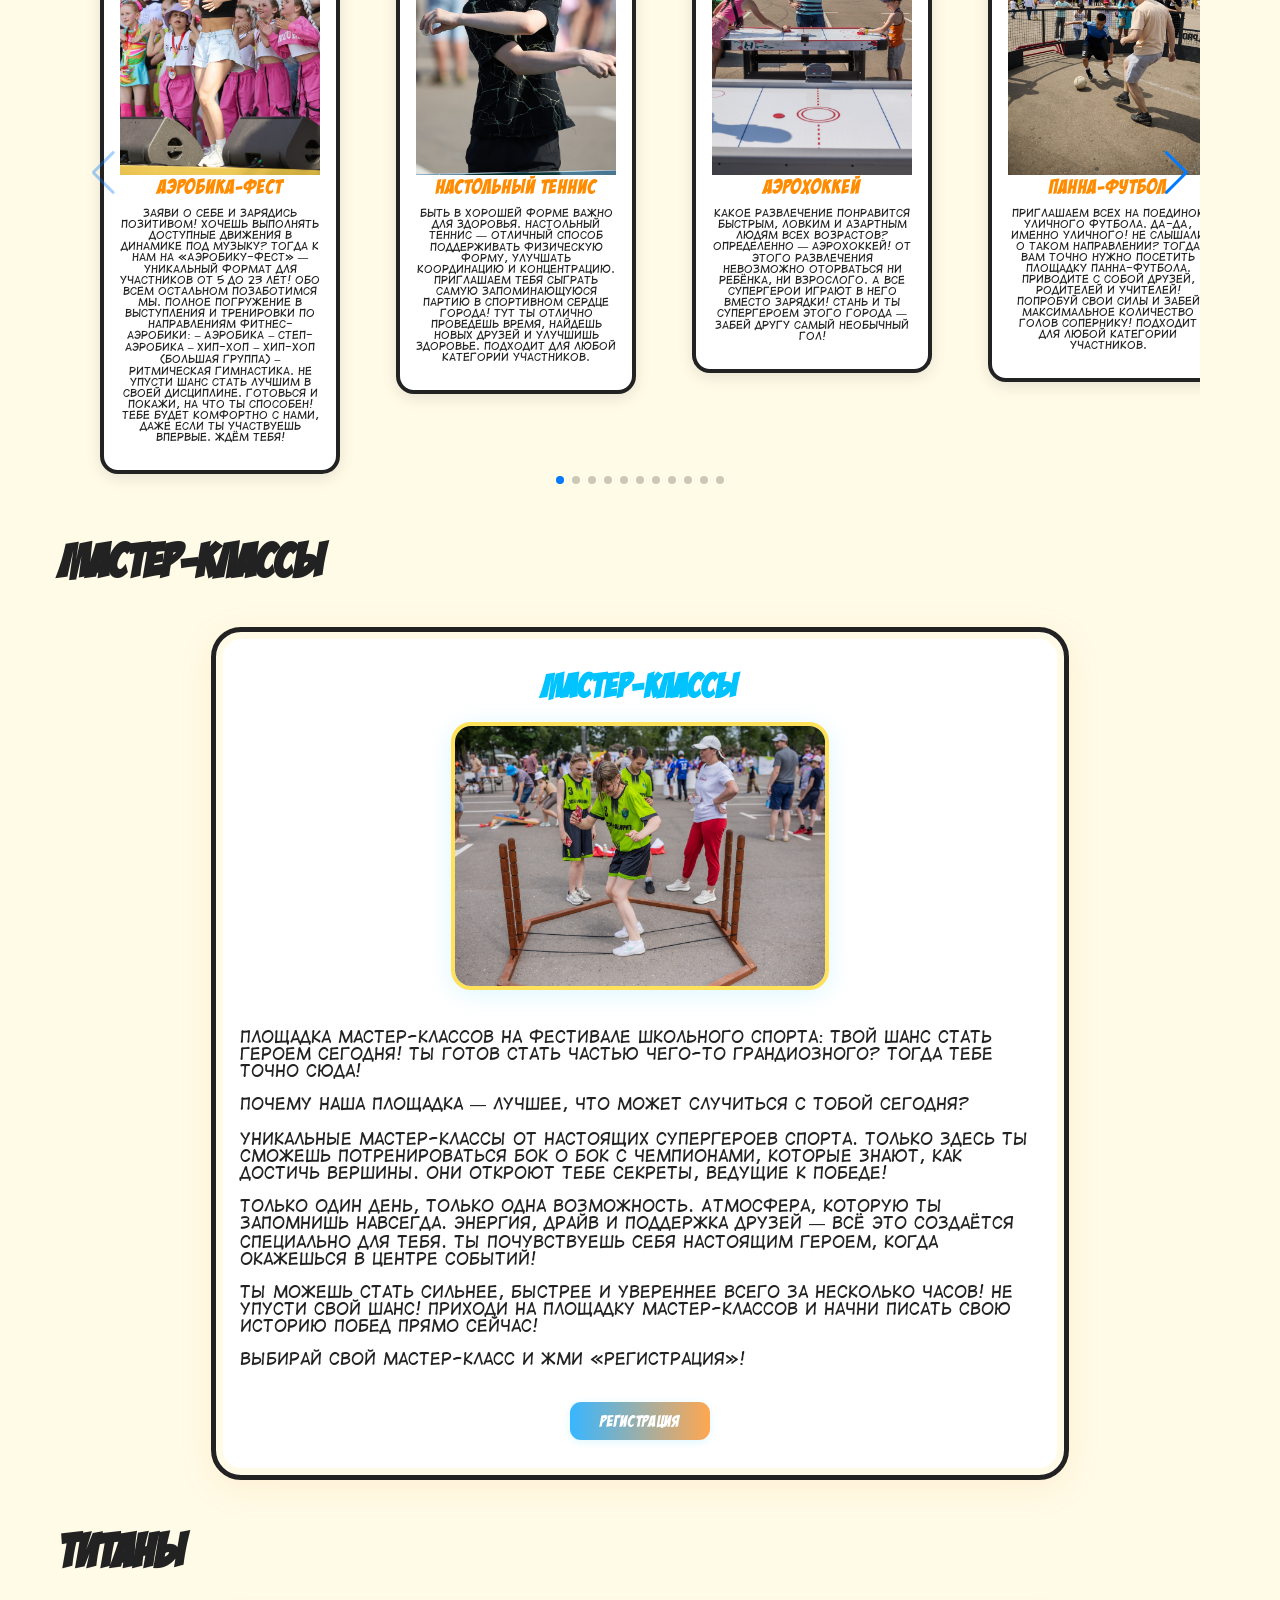
==== commit 7d825a8b: "feat(schedule): фикс ширины времени в расписании главной сцены, адаптивность" ====
--- a/index.html
+++ b/index.html
@@ -115,6 +115,12 @@
     </div>
     
     <div class="container">
+      <section class="main-stage-schedule" id="main-stage-schedule">
+        <h2>Расписание главной сцены</h2>
+        <div id="main-stage-schedule-table"></div>
+      </section>
+    </div>
+    <div class="container">
       <section id="sections">
         <!-- Отдельные блоки активностей рендерятся скриптом -->
       </section>
--- a/css/style.css
+++ b/css/style.css
@@ -579,6 +579,80 @@
 }
 
 /* Организаторы: увеличенные белые подложки и логотипы */
+
+/* ===== Main Stage Schedule ===== */
+.main-stage-schedule {
+  margin: 48px 0 32px 0;
+}
+.schedule-table {
+  width: 100%;
+  max-width: 800px;
+  margin: 0 auto;
+  border-radius: 18px;
+  overflow: hidden;
+  box-shadow: 0 4px 24px 0 rgba(0,0,0,0.07);
+  background: #fff;
+}
+.schedule-row {
+  display: flex;
+  border-bottom: 1px solid #ffe066;
+  align-items: stretch;
+}
+.schedule-row:last-child {
+  border-bottom: none;
+}
+.schedule-time {
+  width: 140px;
+  min-width: 140px;
+  max-width: 140px;
+  flex-shrink: 0;
+  background: #ffe066;
+  color: #222;
+  font-weight: bold;
+  font-size: 1.15rem;
+  display: flex;
+  align-items: center;
+  justify-content: center;
+  padding: 18px 16px;
+  border-right: 2px solid #fff;
+}
+.schedule-event {
+  flex: 1;
+  padding: 18px 20px;
+  font-size: 1.12rem;
+  color: #222;
+  background: #fffde6;
+  display: flex;
+  align-items: center;
+}
+@media (max-width: 600px) {
+  .schedule-table {
+    border-radius: 10px;
+  }
+  .schedule-row {
+    flex-direction: column;
+    border-bottom: 12px solid #fff;
+  }
+  .schedule-time, .schedule-event {
+    border-right: none;
+    border-bottom: 1px solid #ffe066;
+    justify-content: flex-start;
+    padding: 12px 10px;
+    font-size: 1rem;
+    border-radius: 0;
+  }
+  .schedule-time {
+    width: 100%;
+    min-width: 0;
+    max-width: 100%;
+    font-size: 1.08rem;
+    border-bottom: none;
+  }
+  .schedule-event {
+    background: #fffde6;
+  }
+}
+
 .organizers-logos {
   display: flex;
   flex-direction: column;
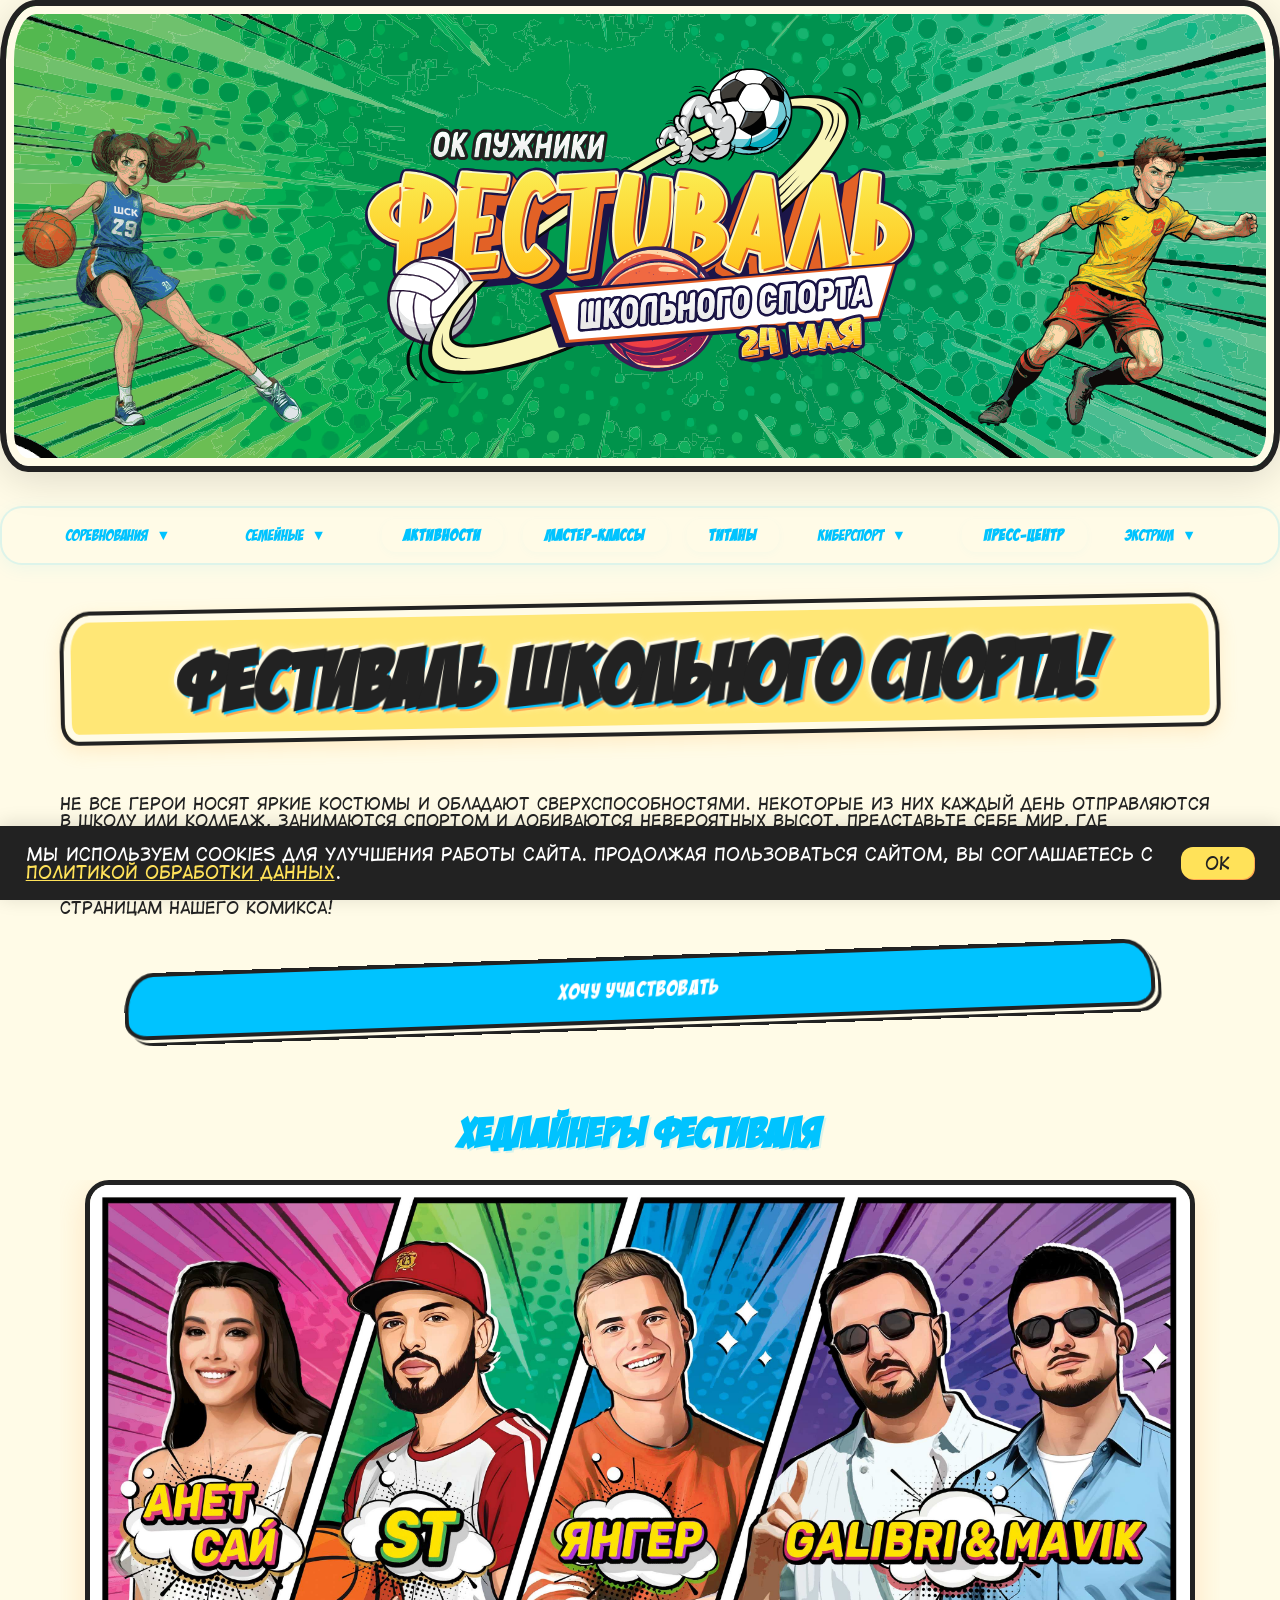
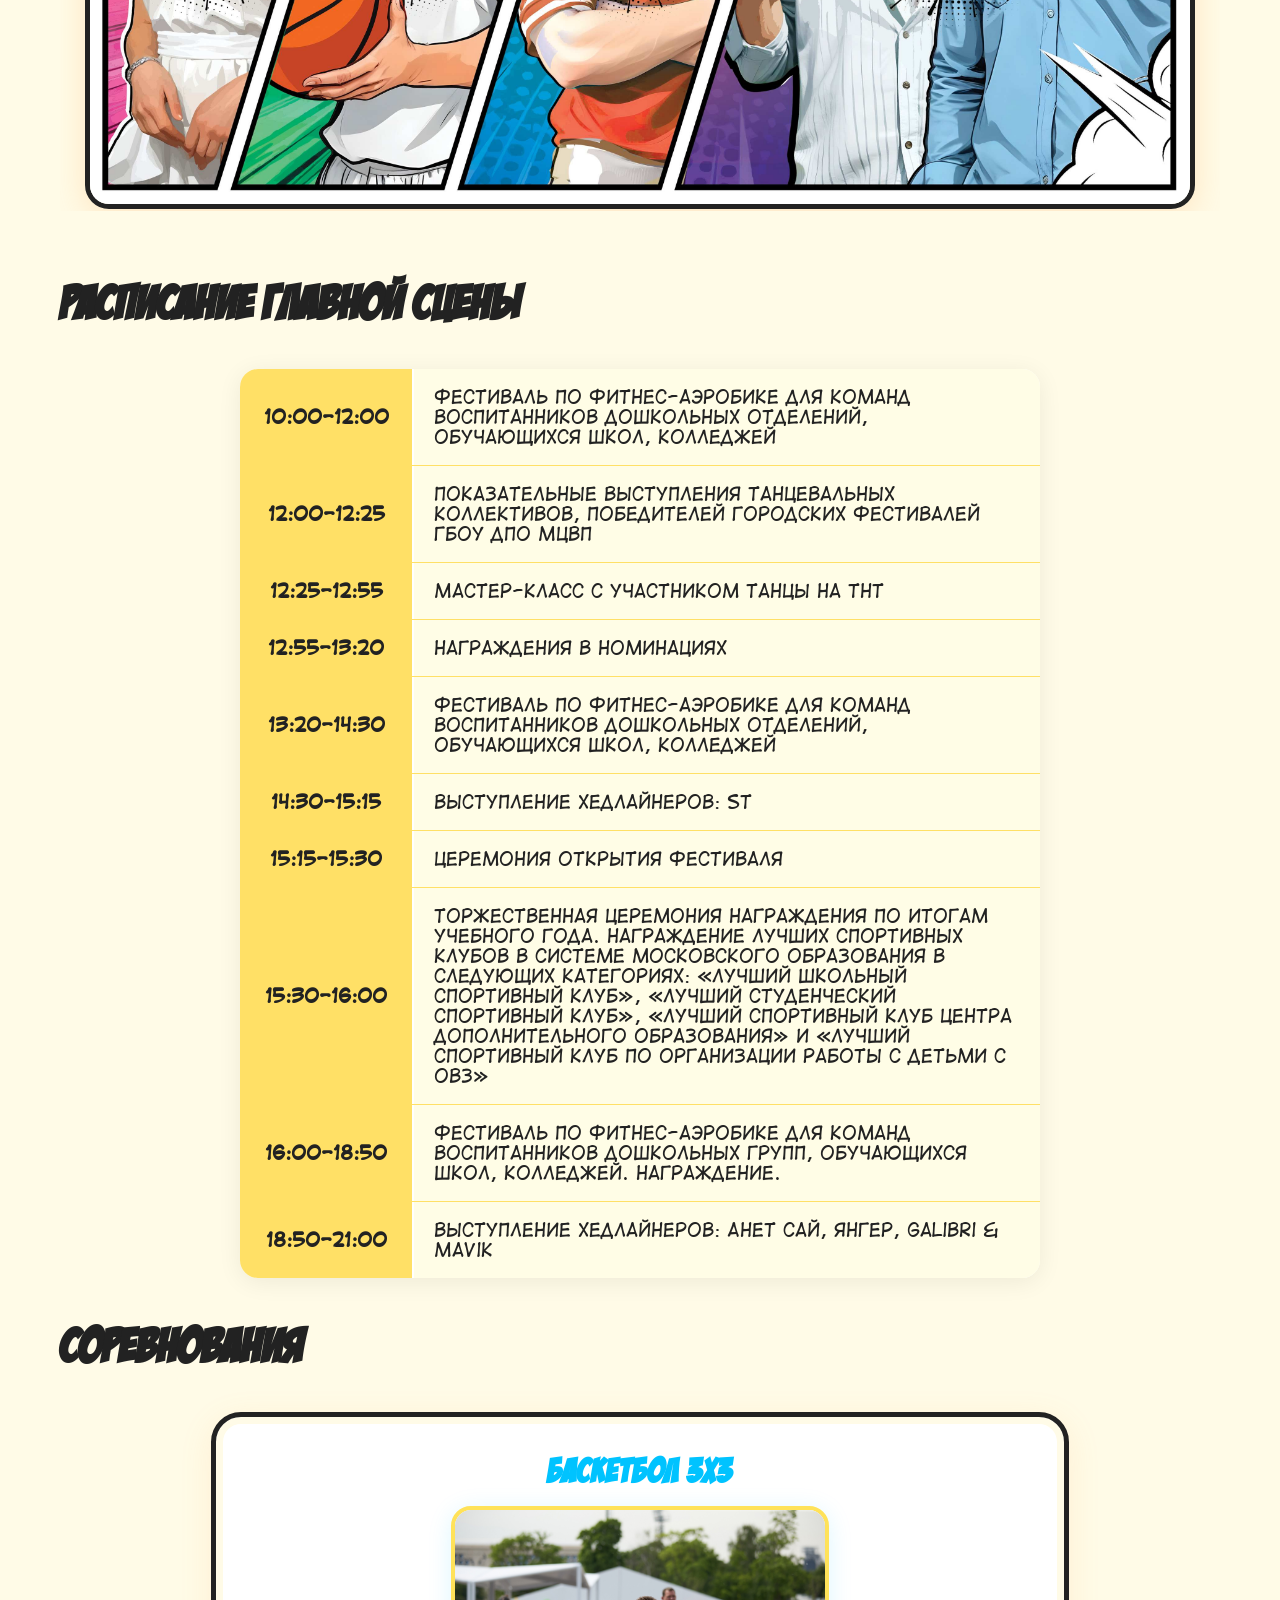
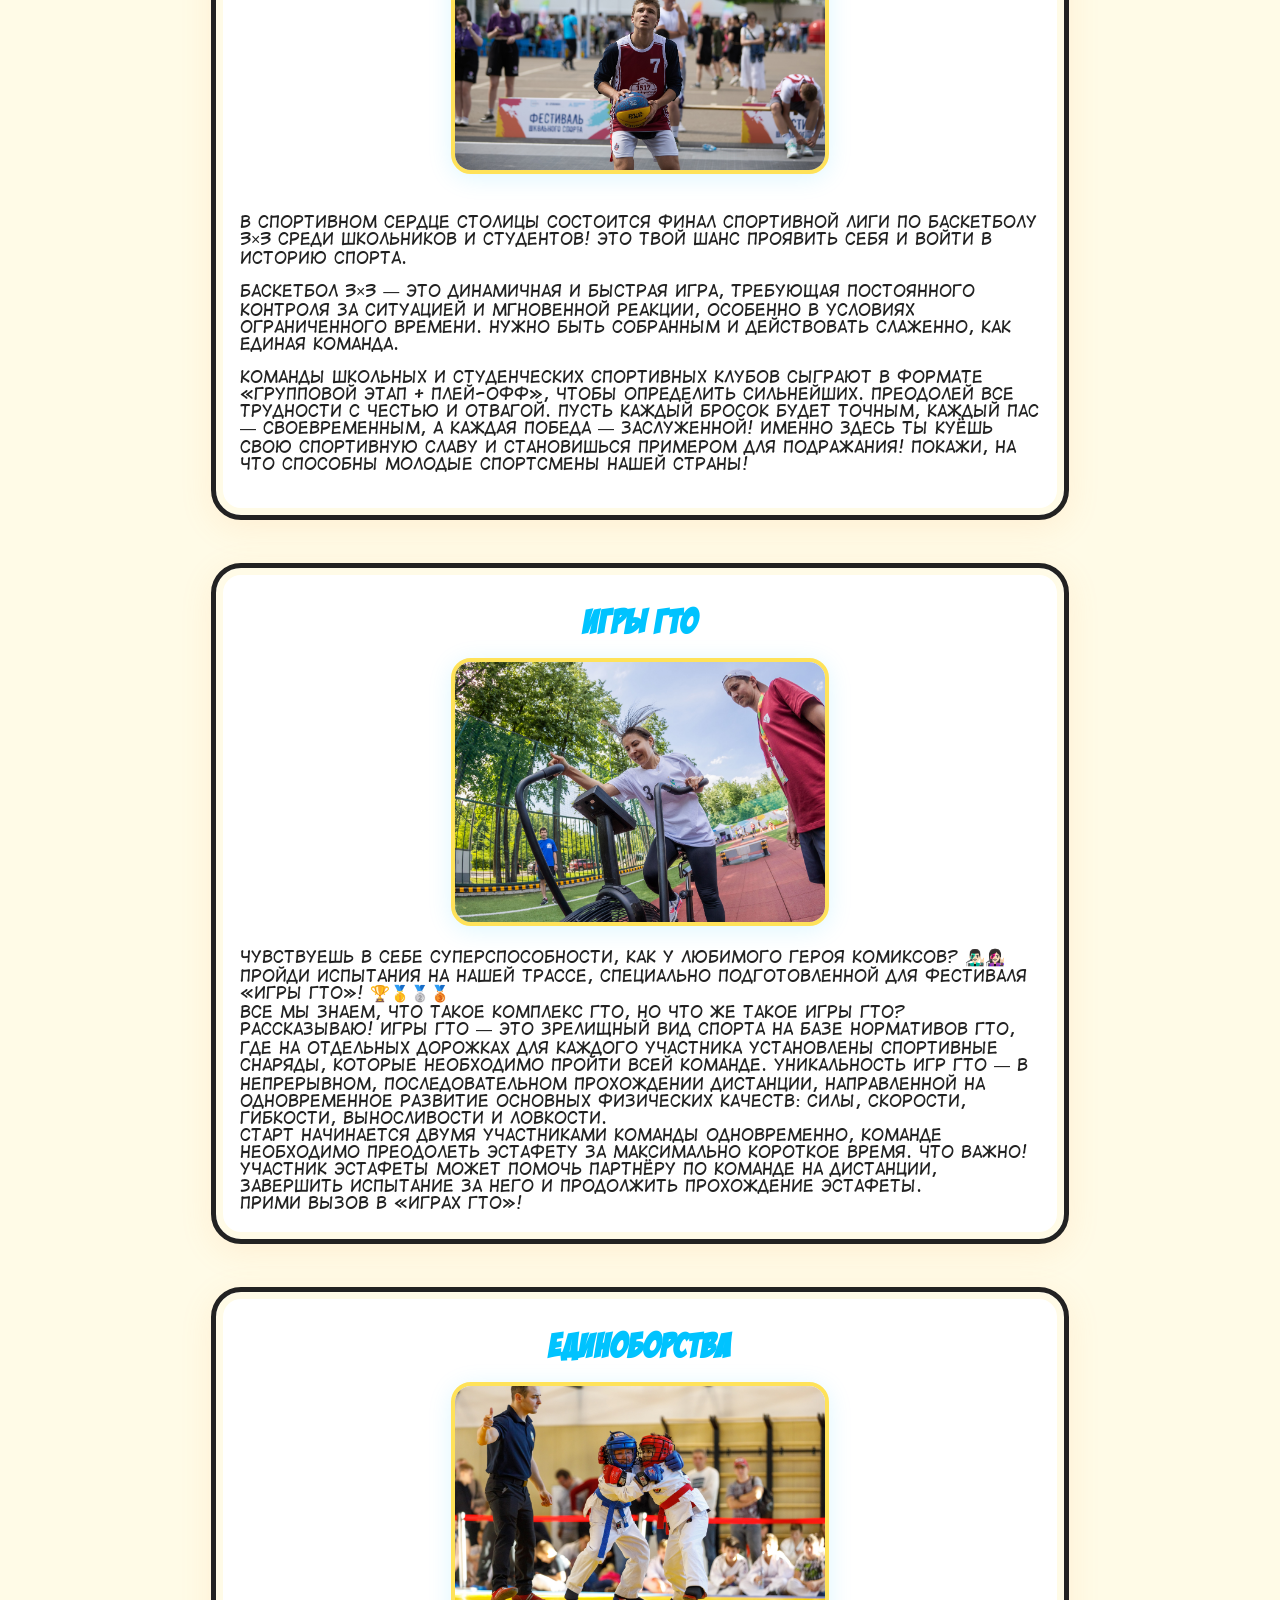
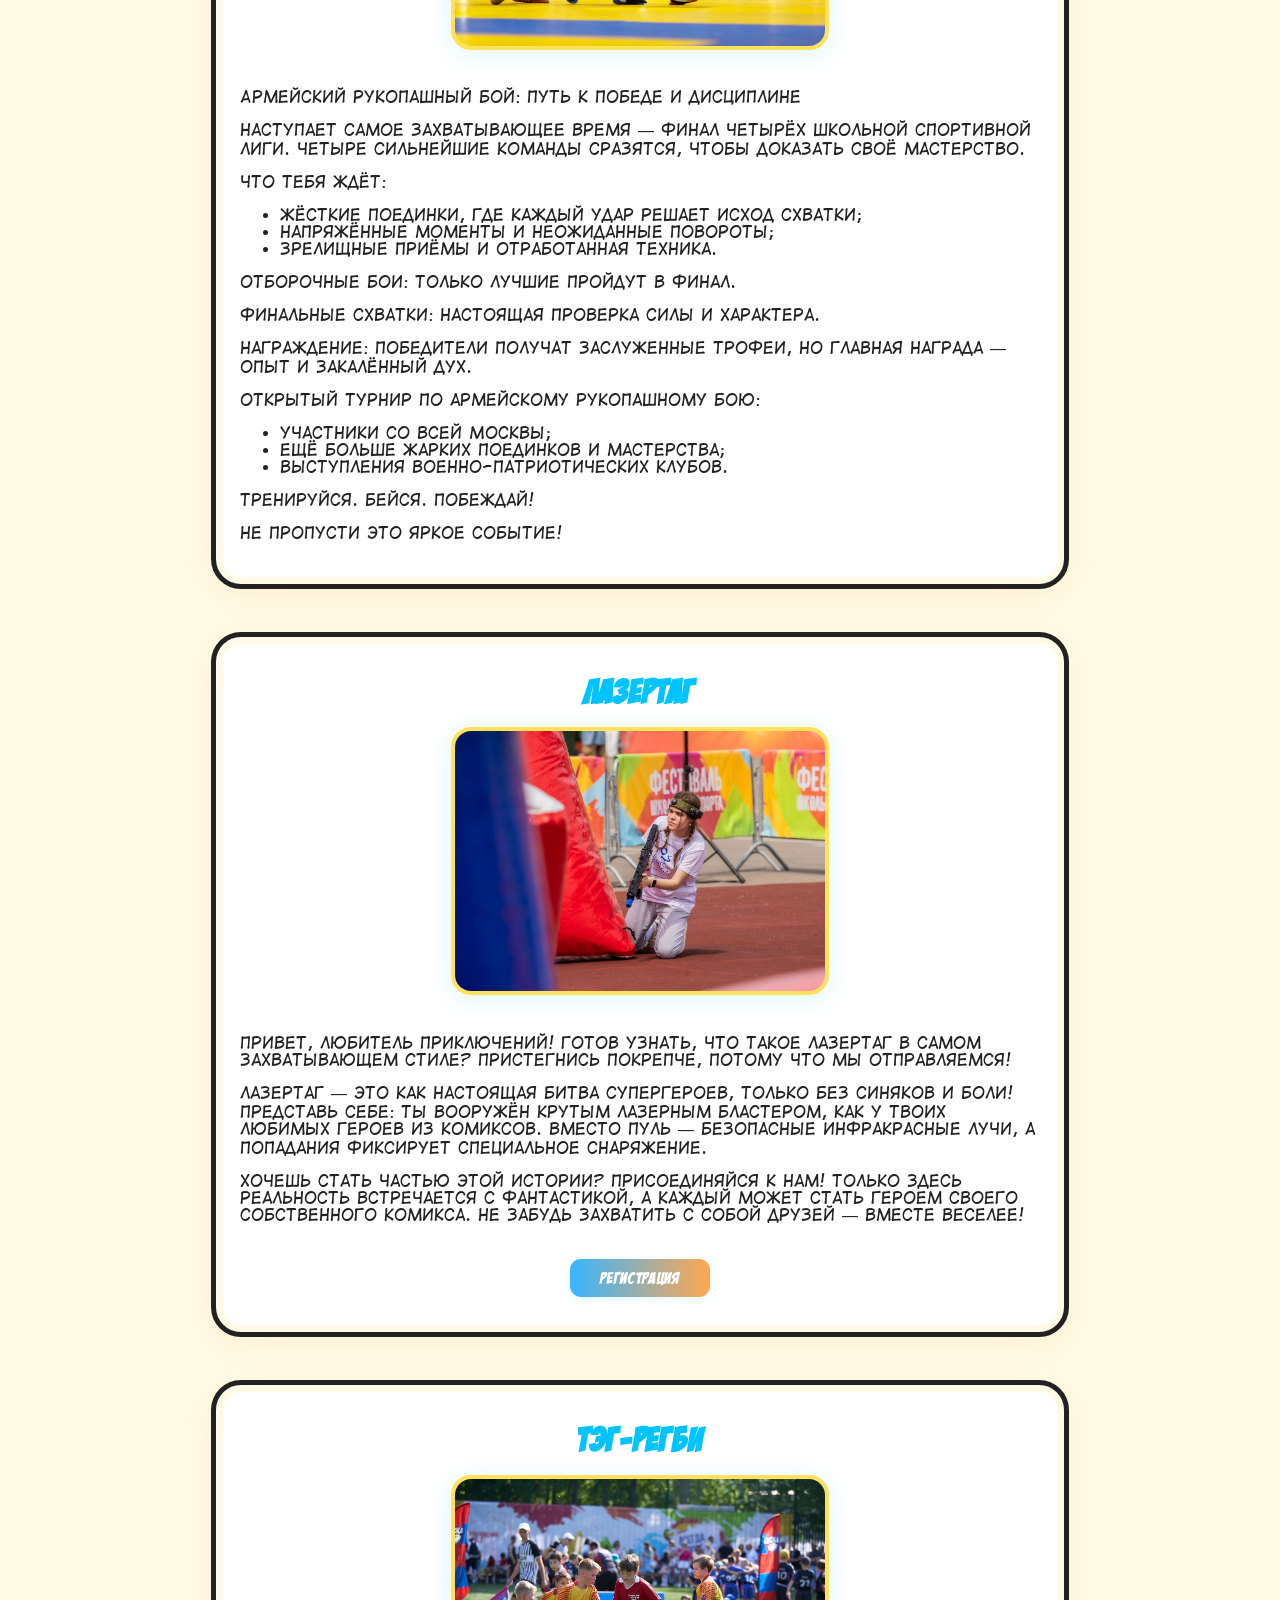
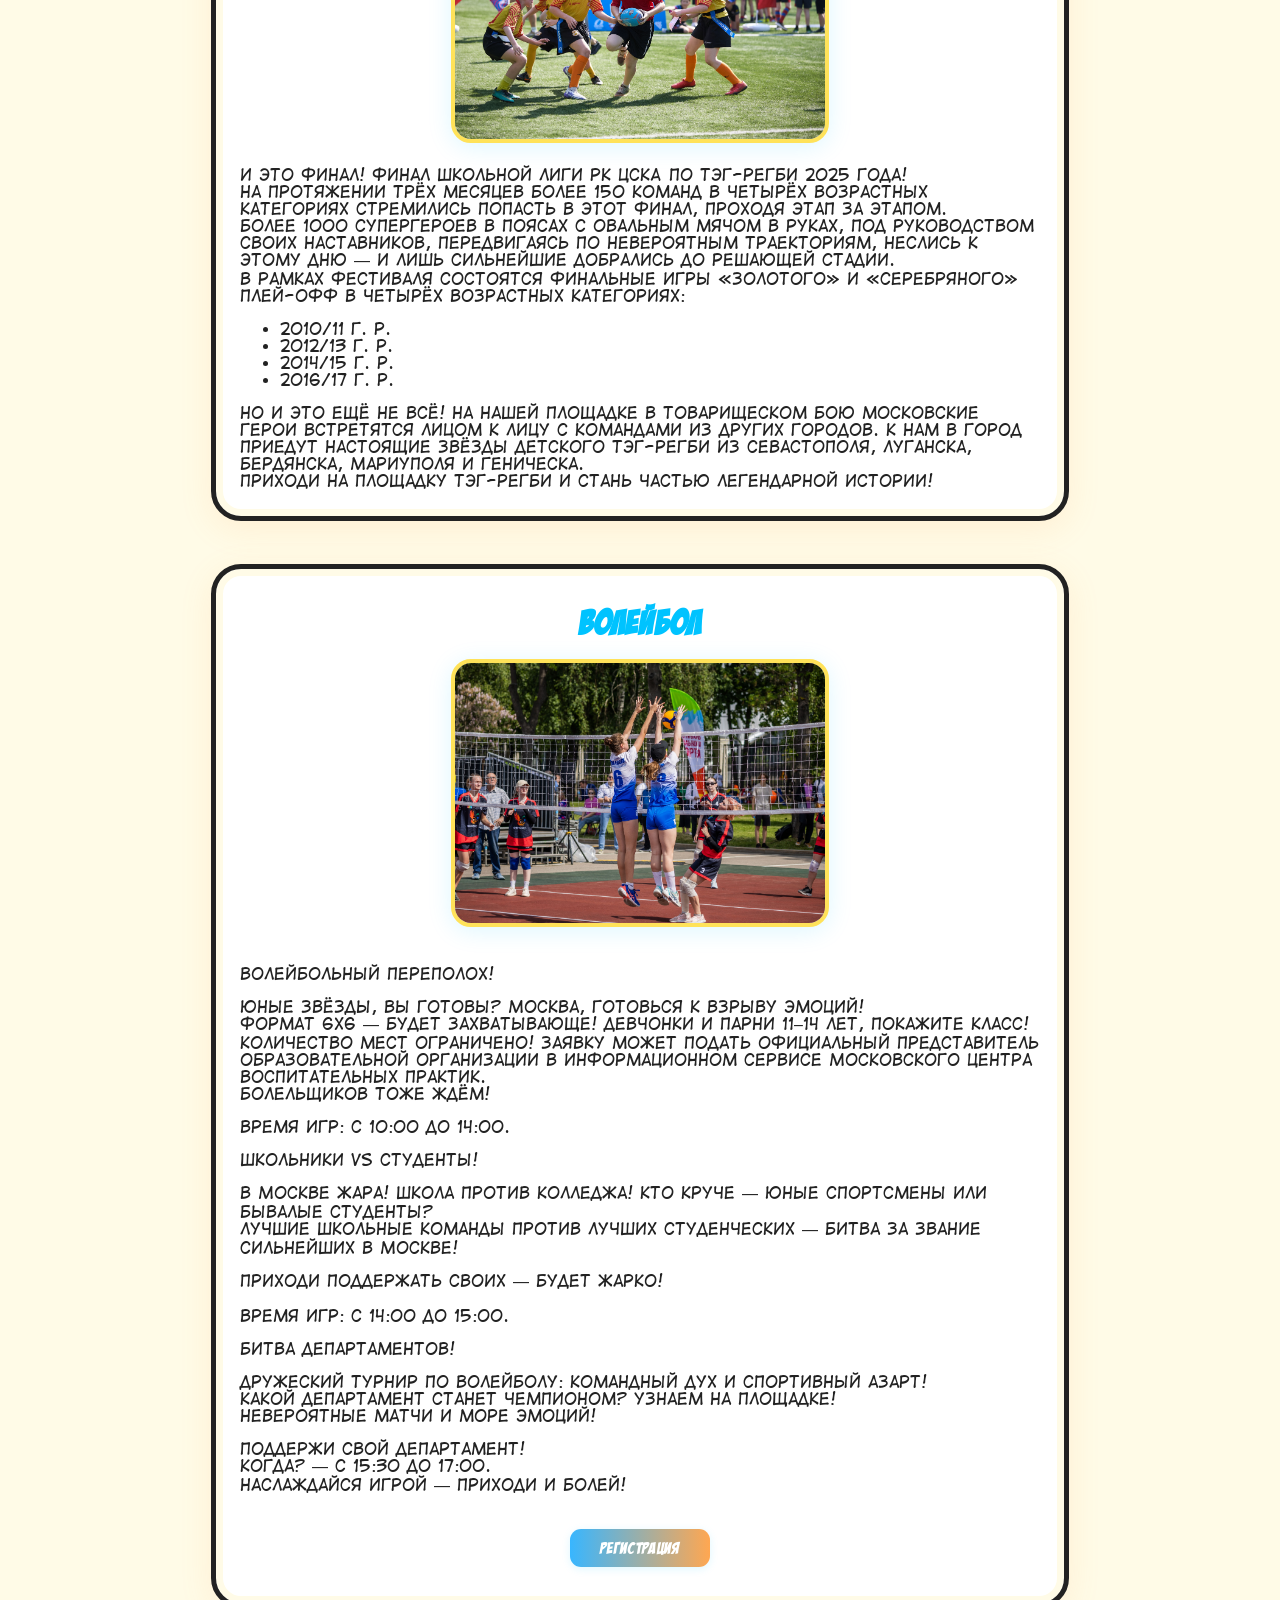
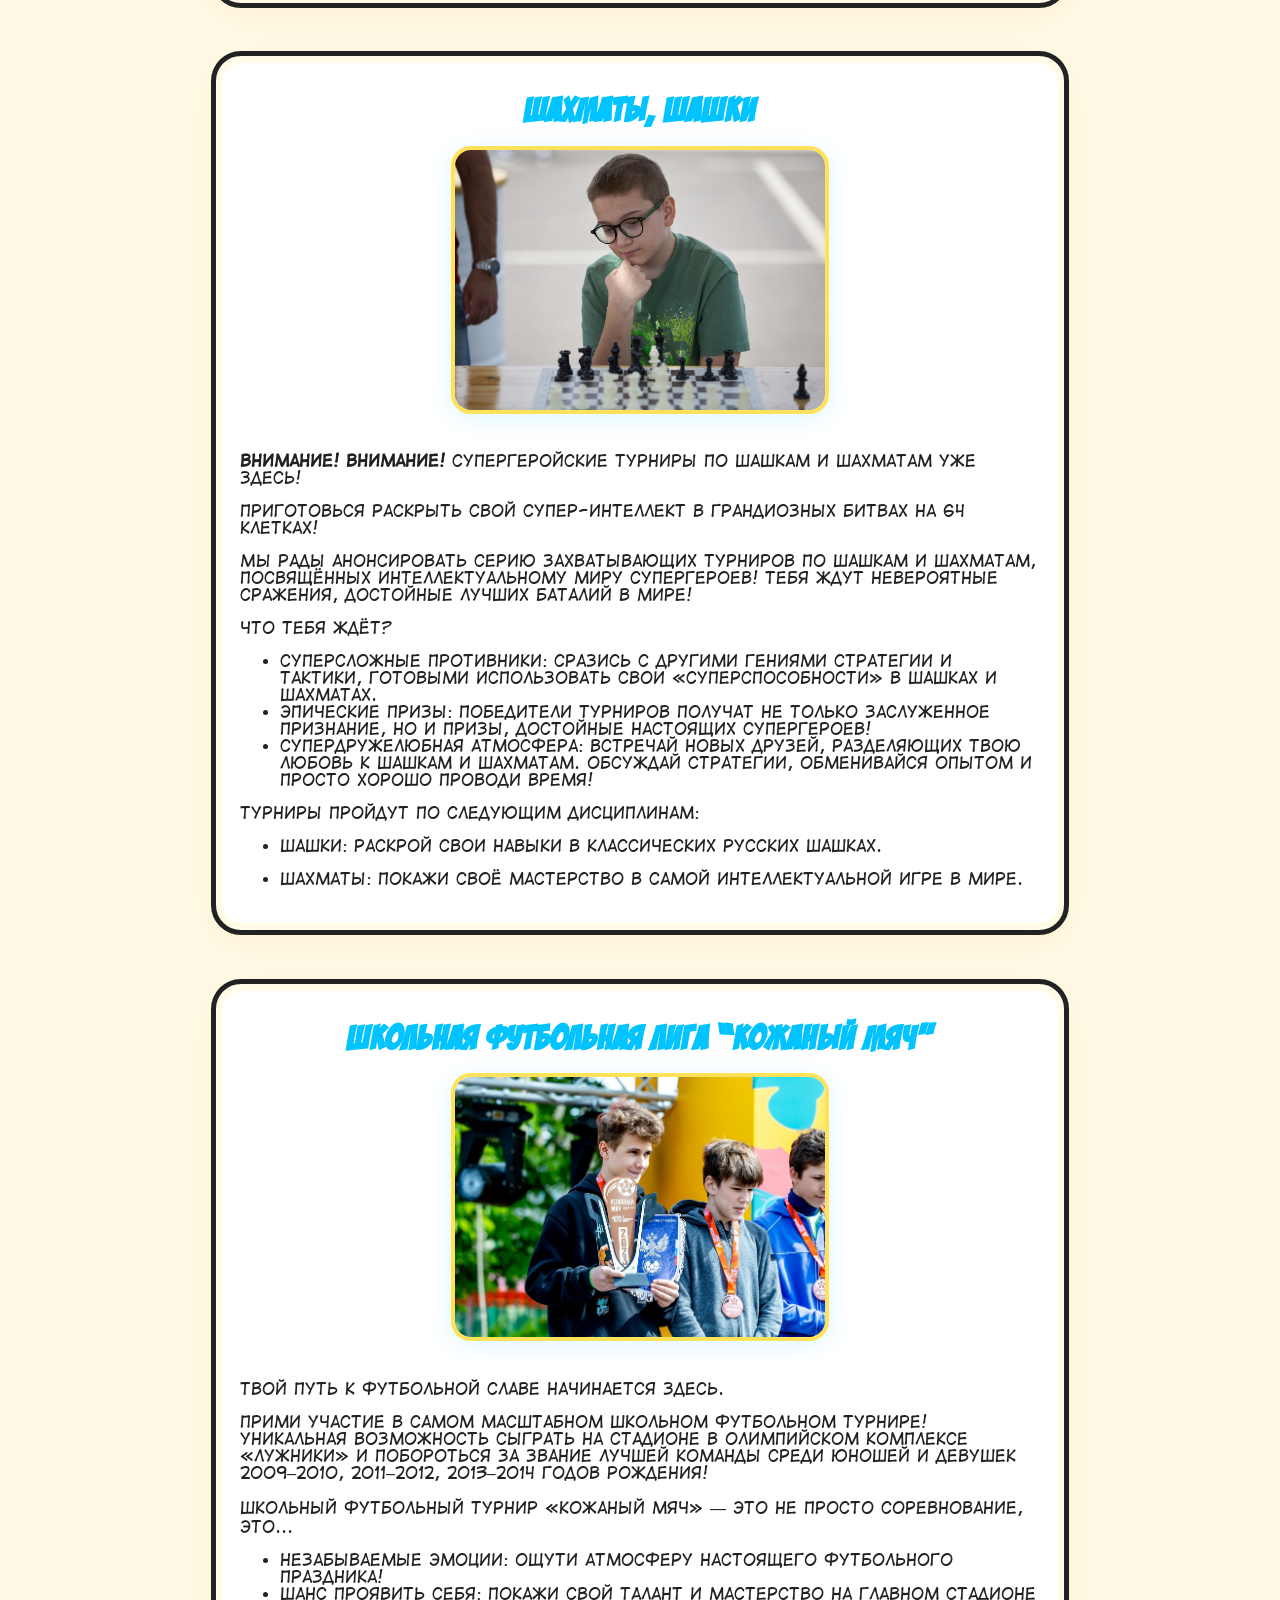
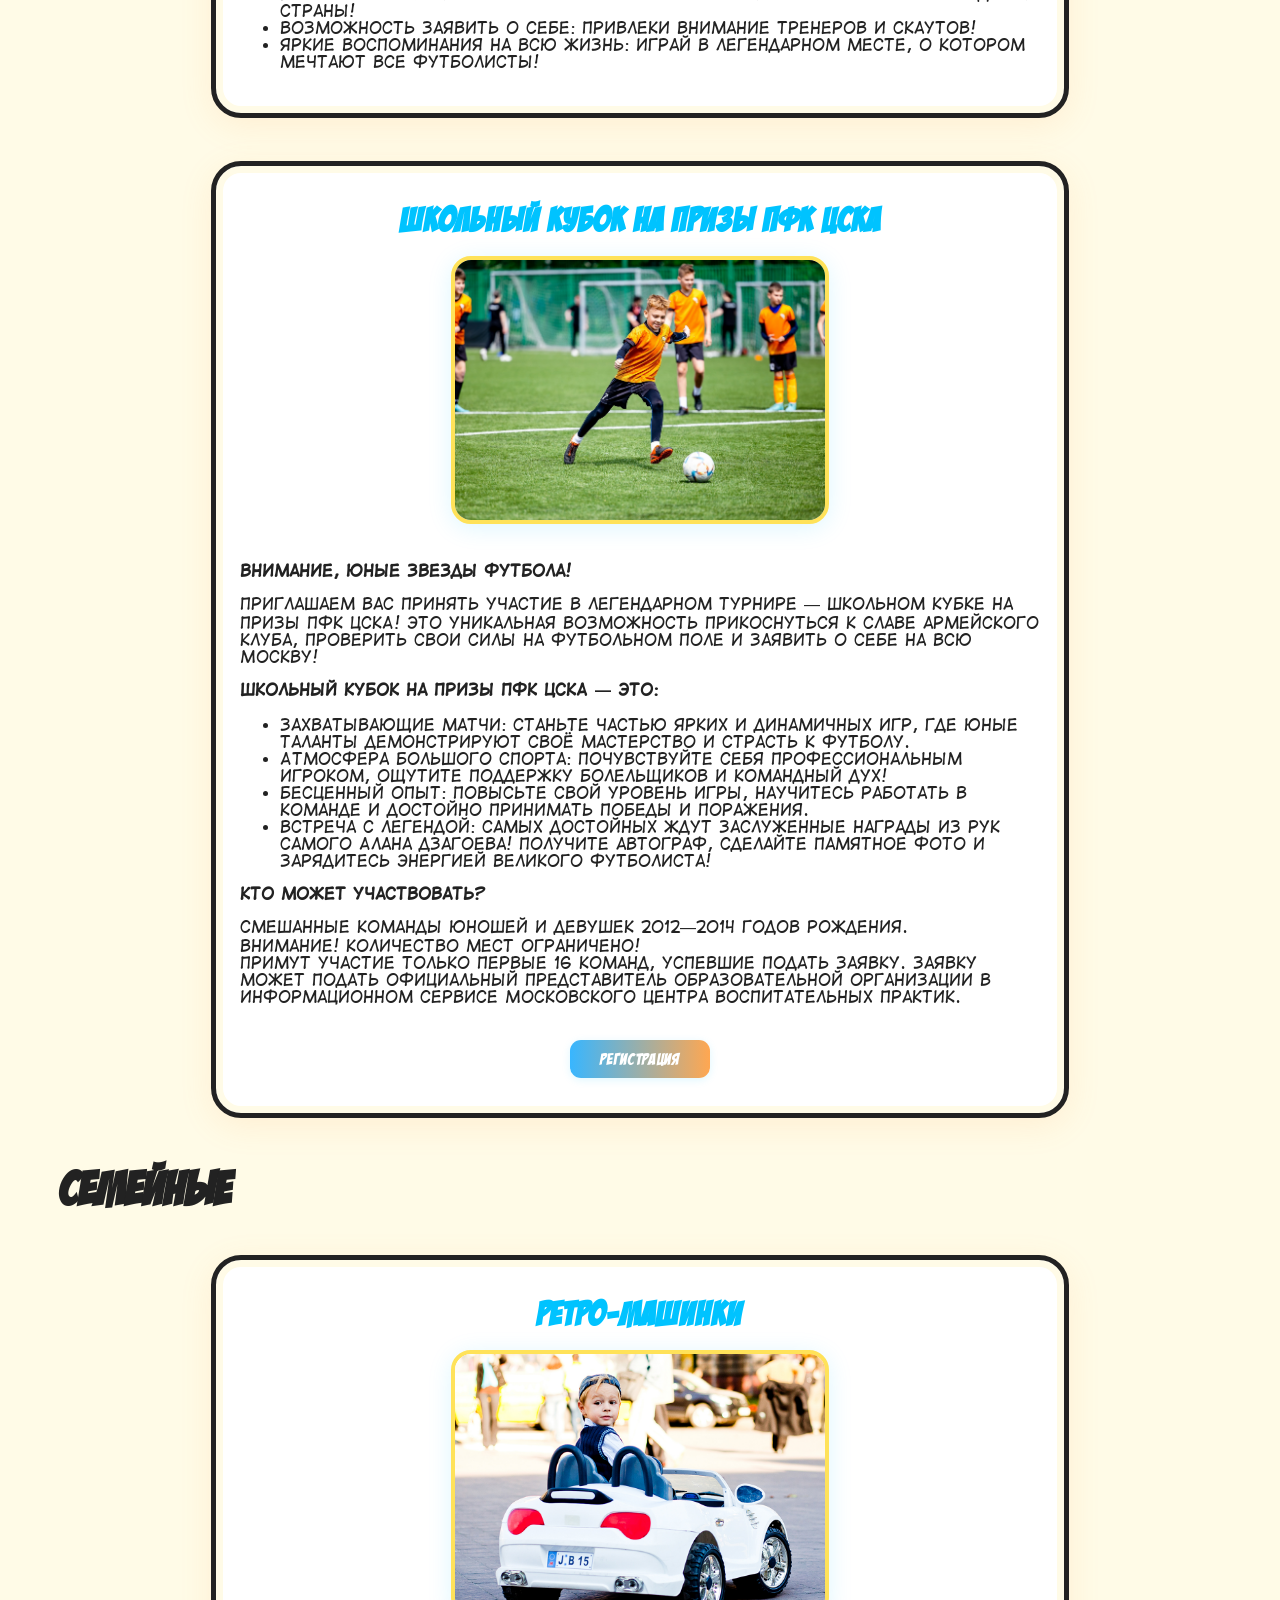
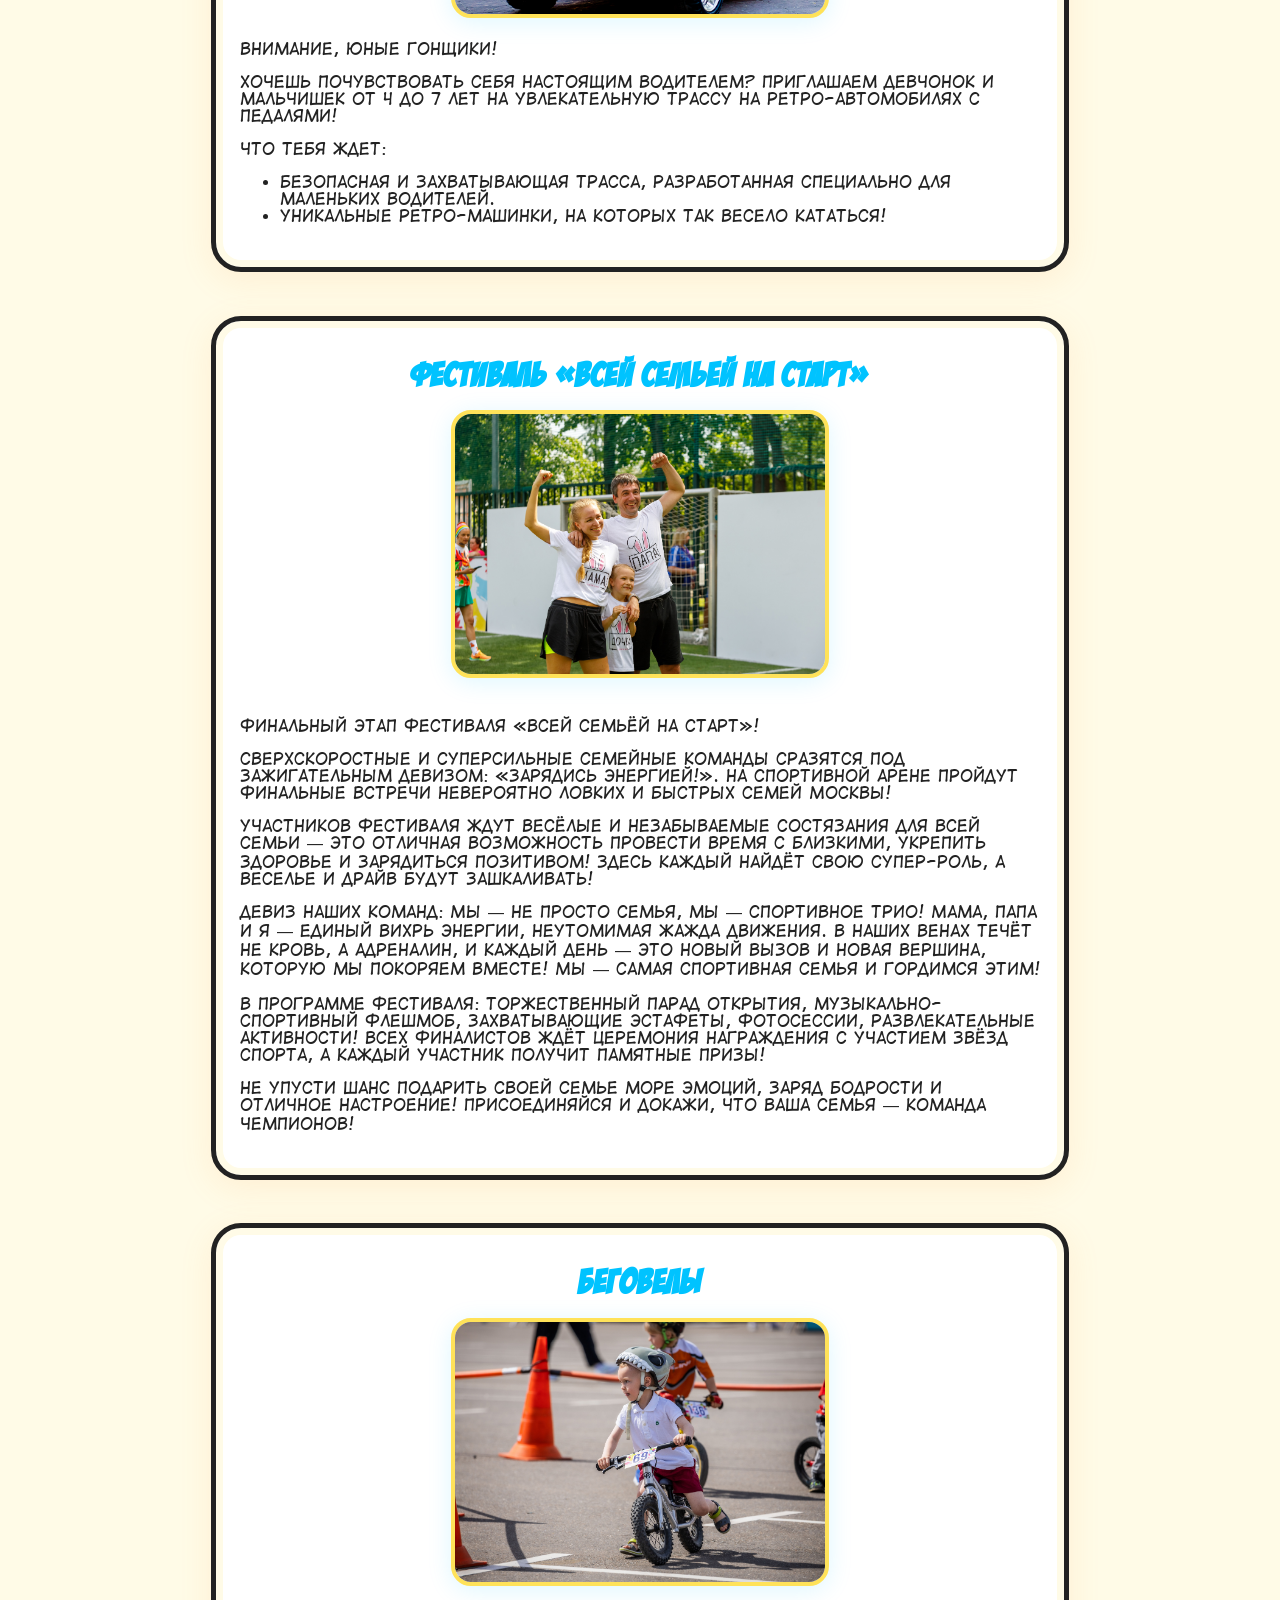
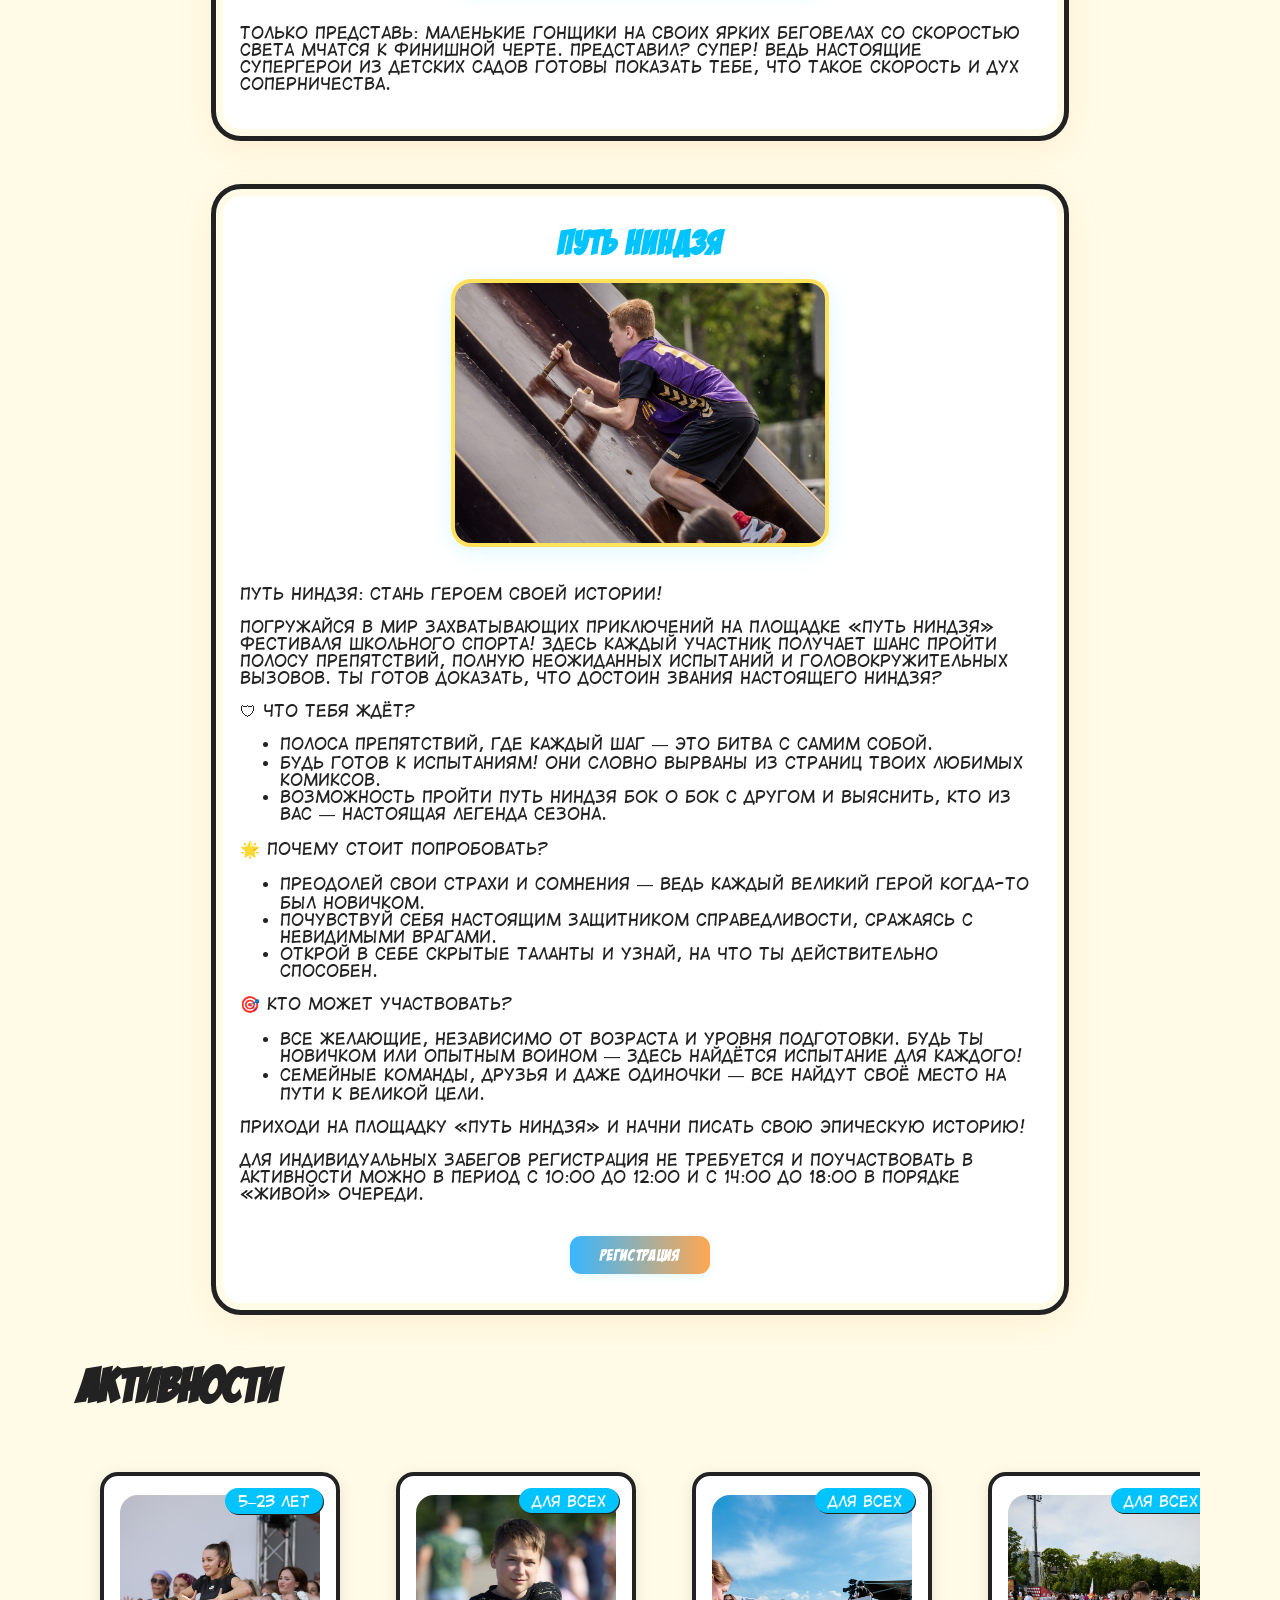
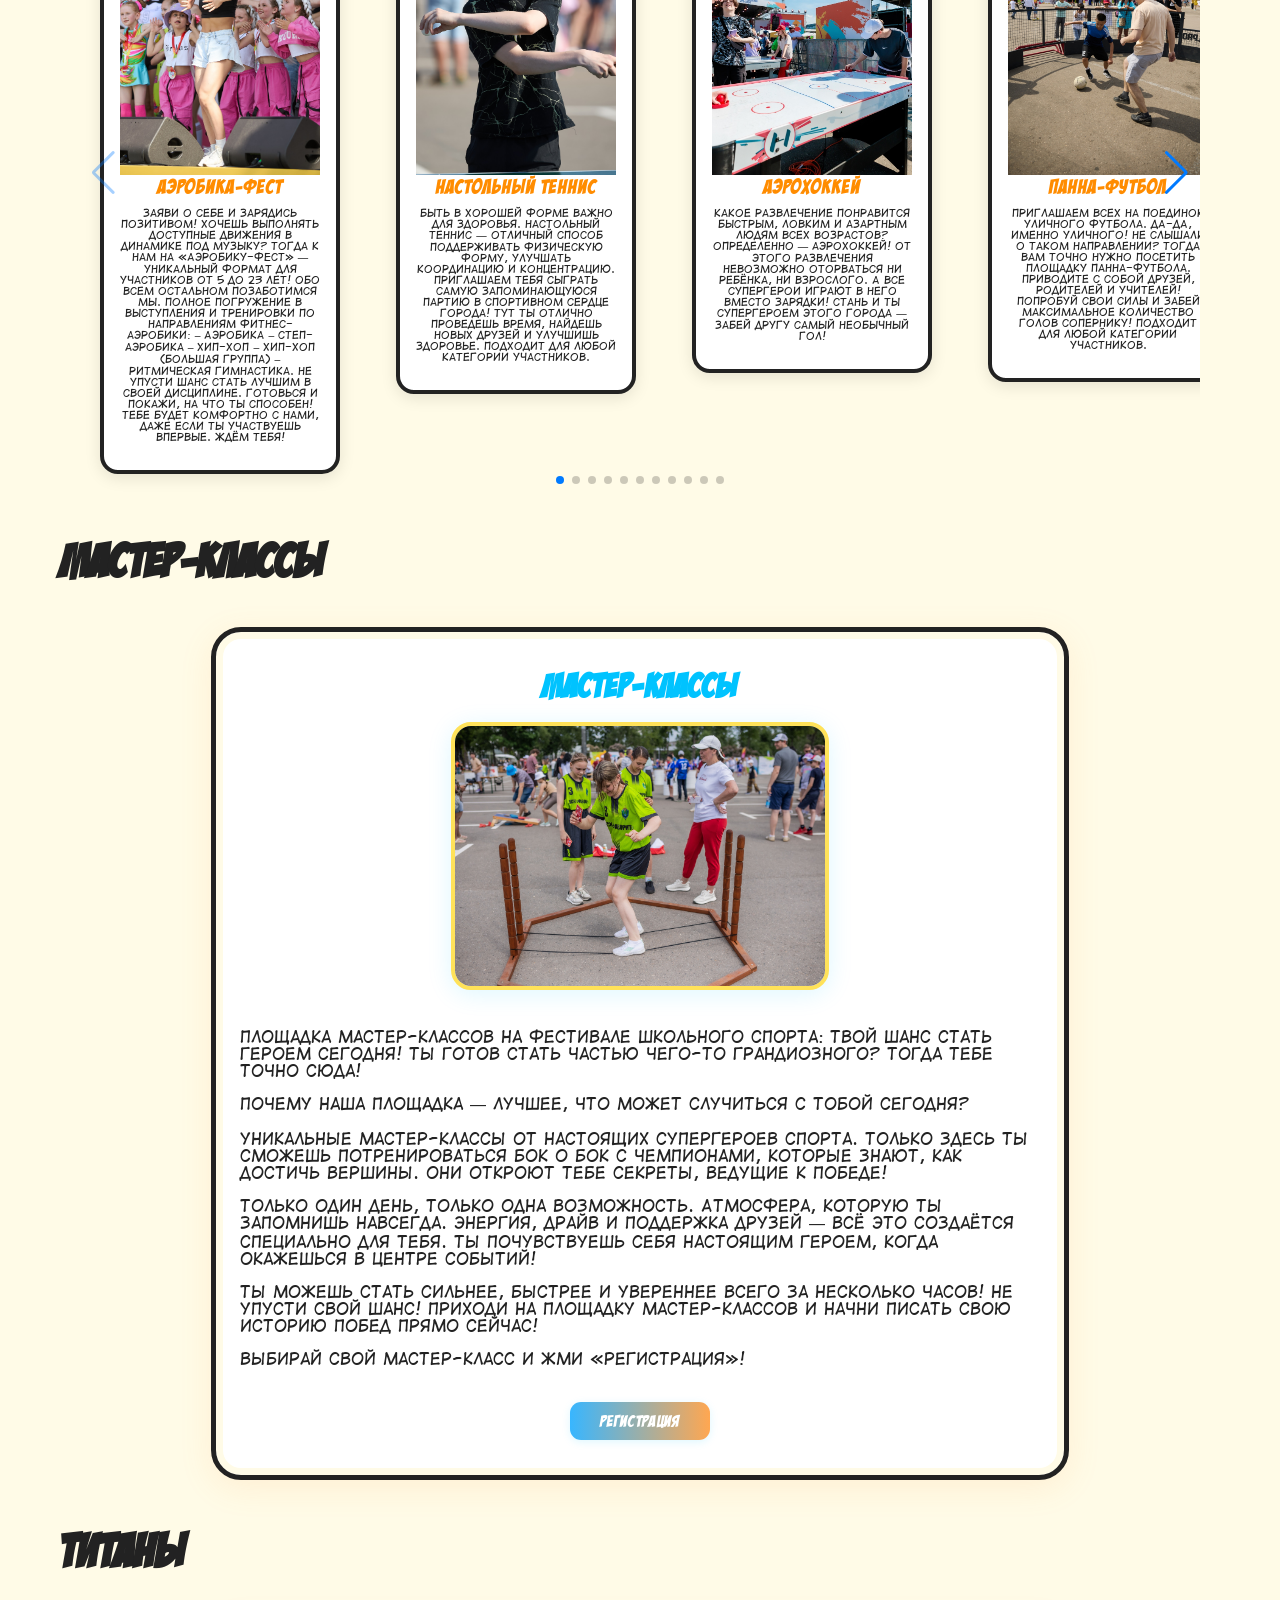
==== commit 1172e172: "chore: повторное добавление счетчика Яндекс.Метрика" ====
--- a/index.html
+++ b/index.html
@@ -53,6 +53,22 @@
    }
  }
  </script>
+ <!-- Yandex.Metrika counter -->
+<script type="text/javascript" >
+  (function(m,e,t,r,i,k,a){m[i]=m[i]||function(){(m[i].a=m[i].a||[]).push(arguments)};
+  m[i].l=1*new Date();
+  for (var j = 0; j < document.scripts.length; j++) {if (document.scripts[j].src === r) { return; }}
+  k=e.createElement(t),a=e.getElementsByTagName(t)[0],k.async=1,k.src=r,a.parentNode.insertBefore(k,a)})
+  (window, document, "script", "https://mc.yandex.ru/metrika/tag.js", "ym");
+
+  ym(101823698, "init", {
+       clickmap:true,
+       trackLinks:true,
+       accurateTrackBounce:true
+  });
+</script>
+<noscript><div><img src="https://mc.yandex.ru/watch/101823698" style="position:absolute; left:-9999px;" alt="" /></div></noscript>
+<!-- /Yandex.Metrika counter -->
   <link rel="stylesheet" href="css/style.css">
   <link rel="stylesheet" href="css/sections-cards.css">
   <link rel="stylesheet" href="https://cdn.jsdelivr.net/npm/swiper@11/swiper-bundle.min.css" />
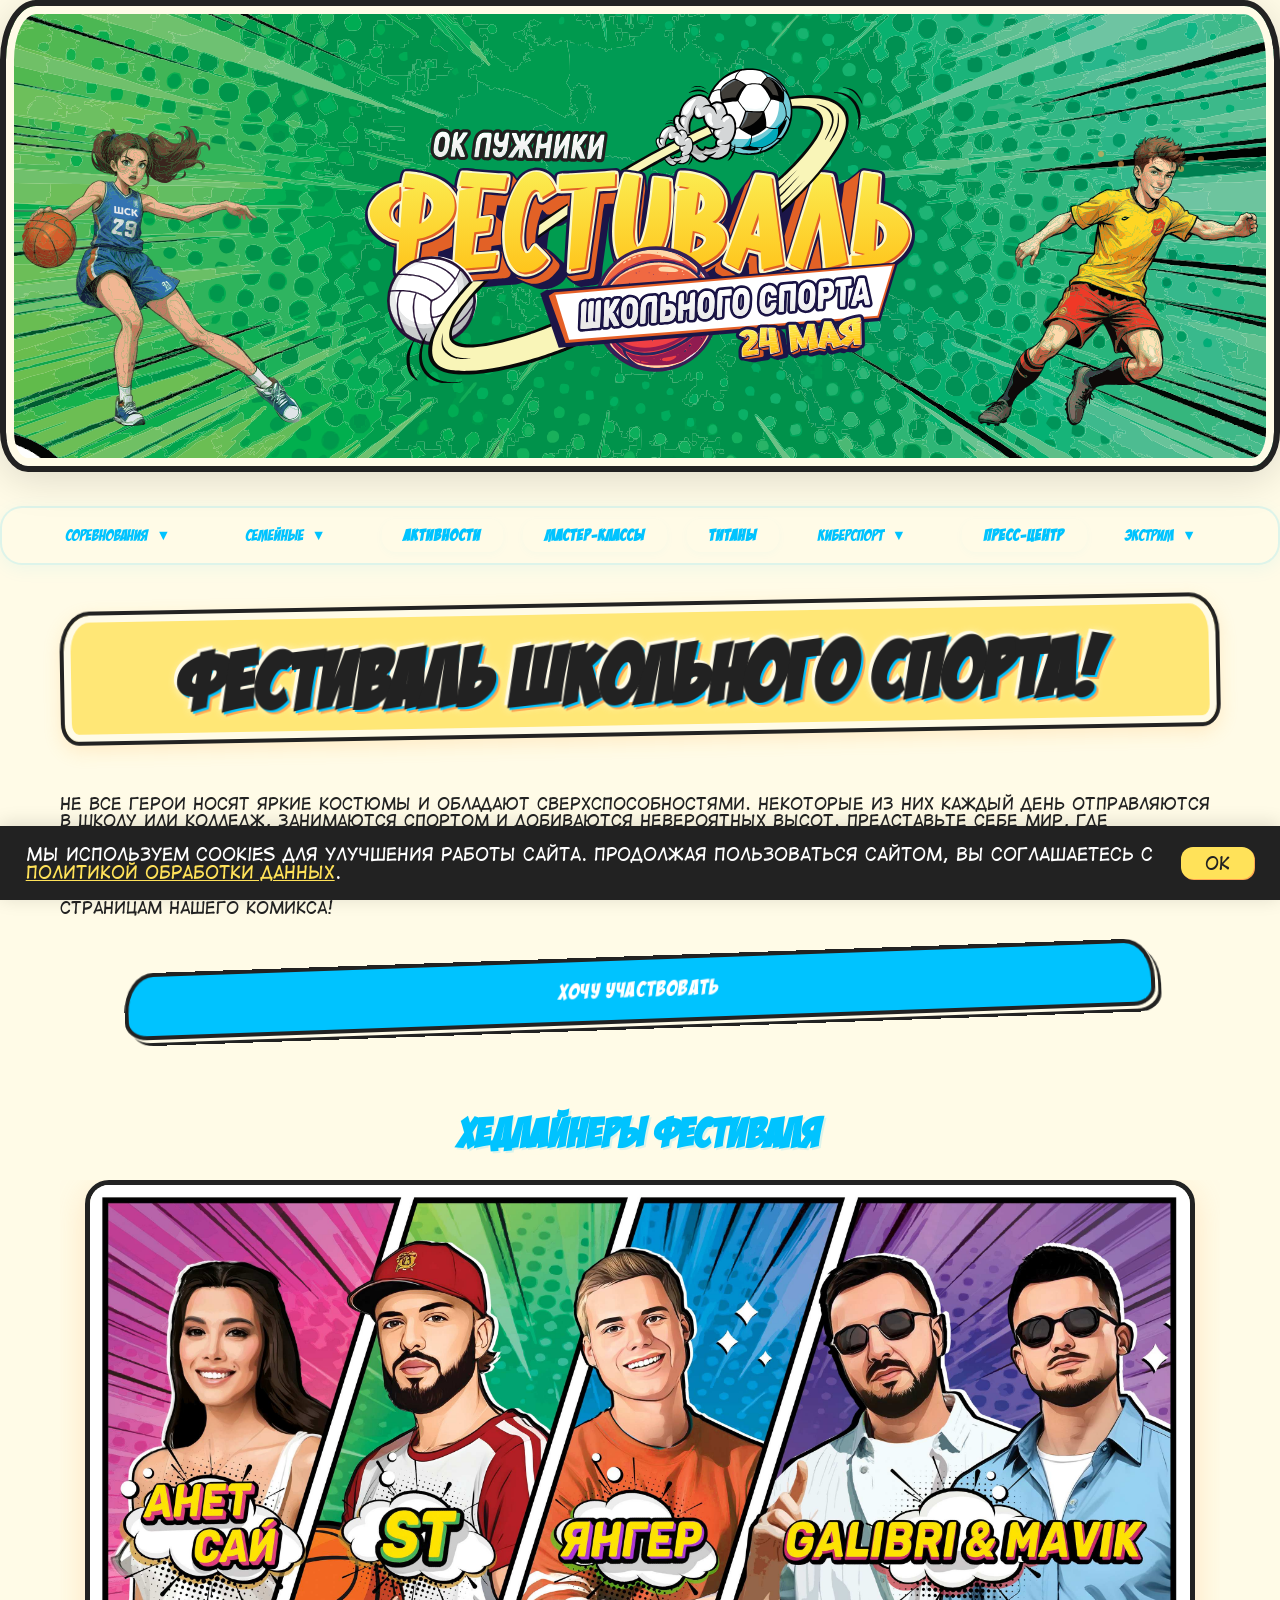
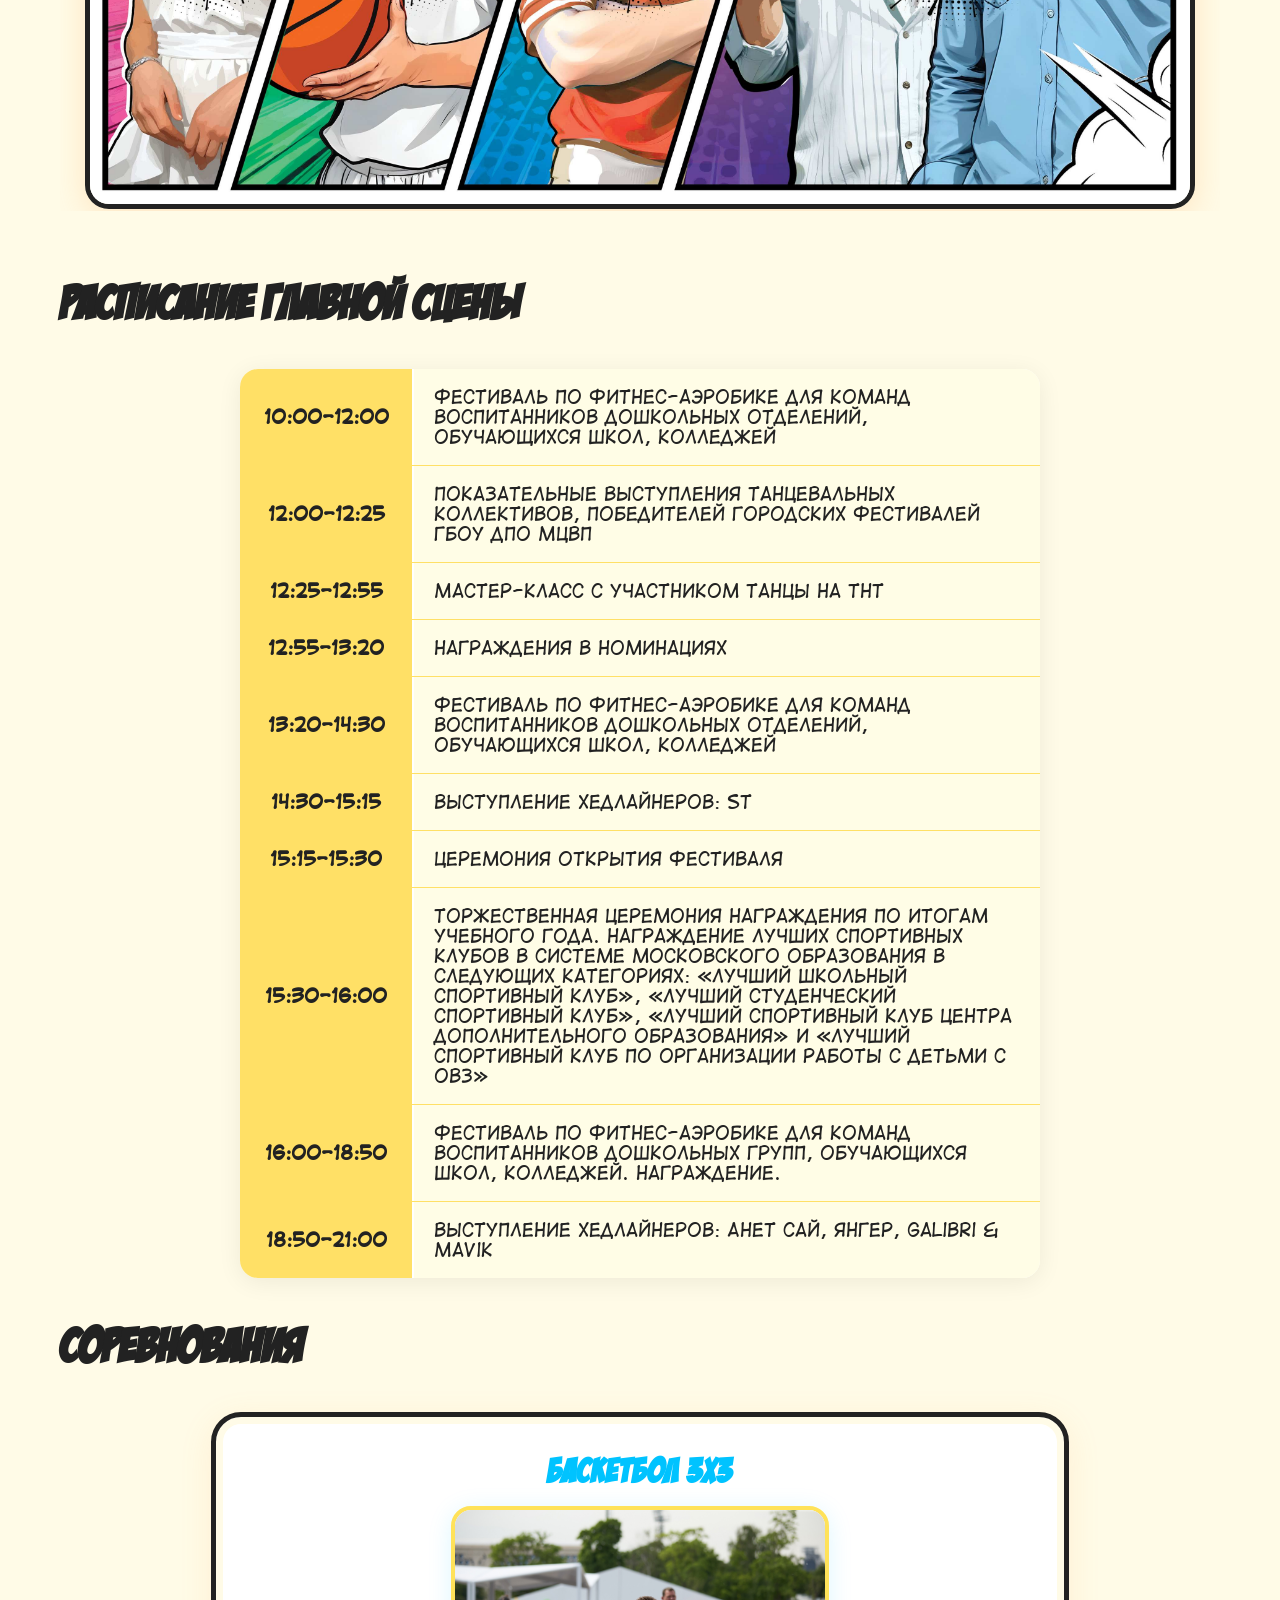
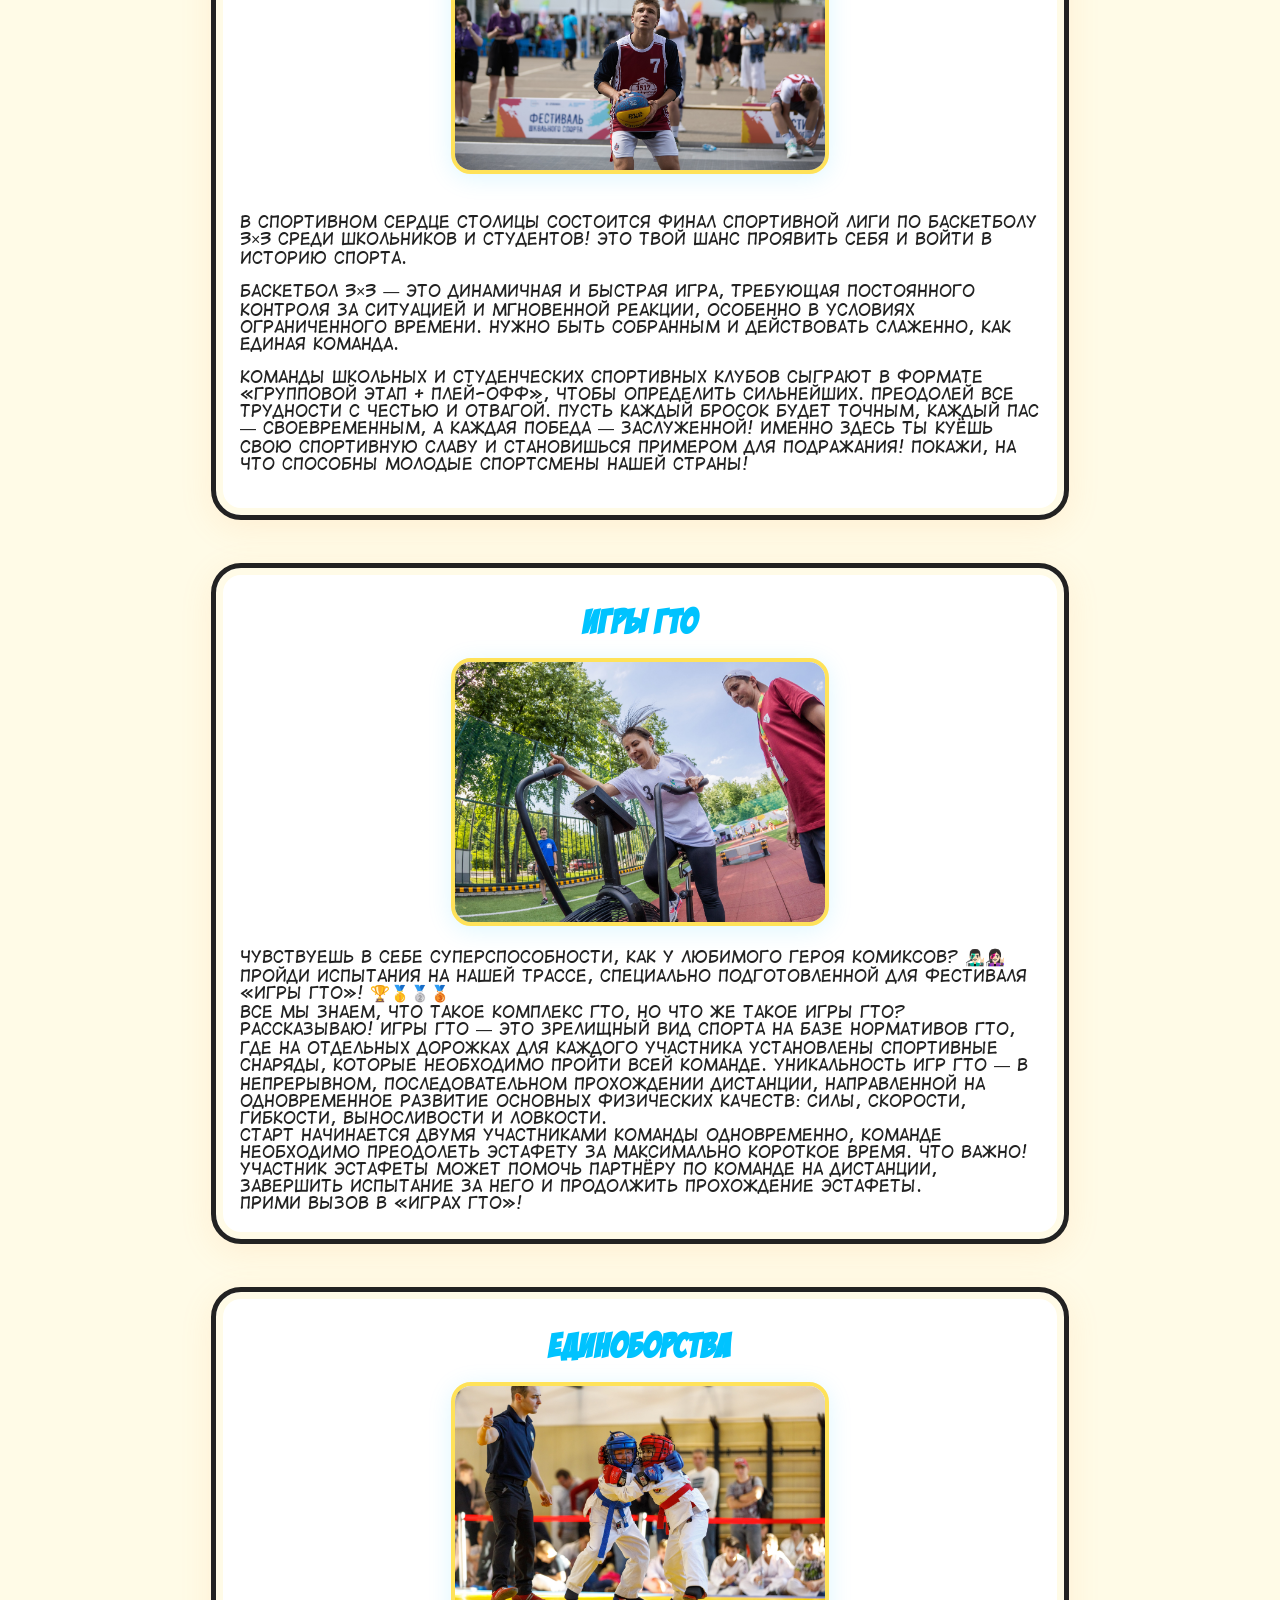
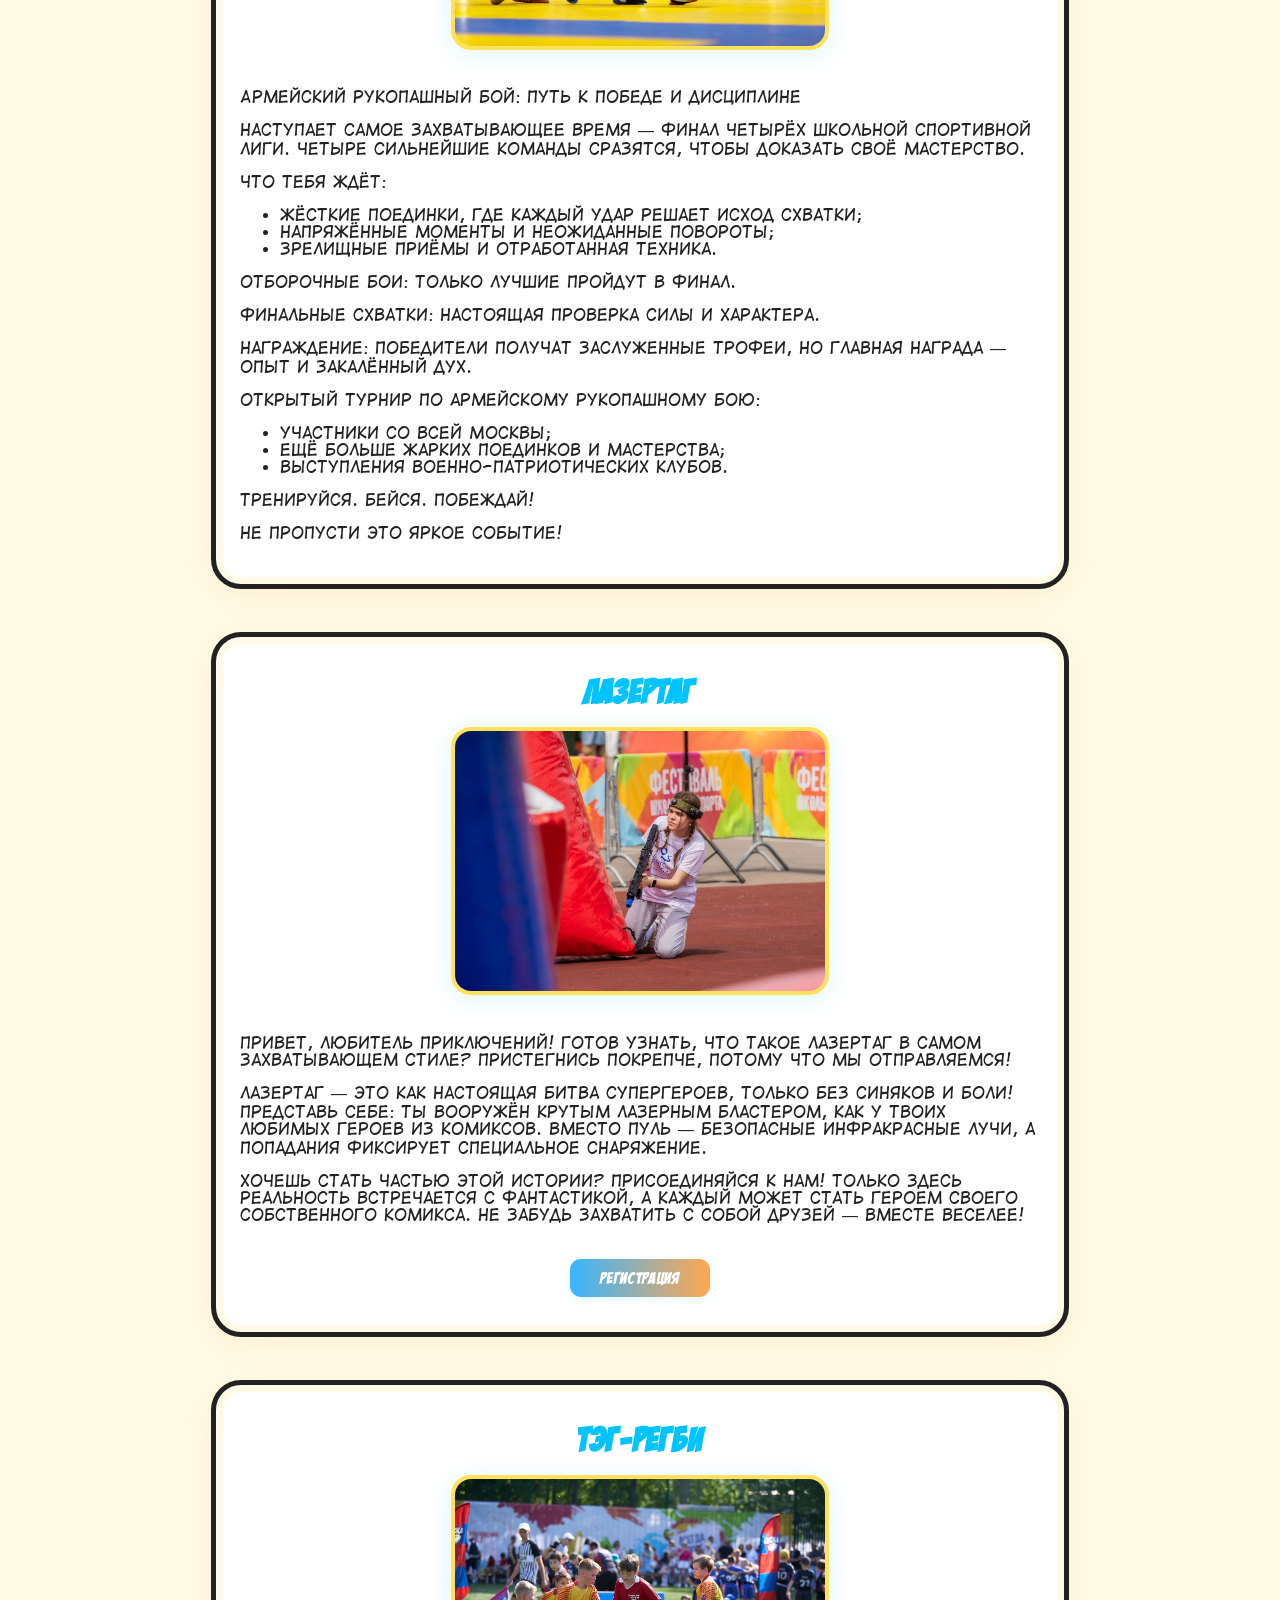
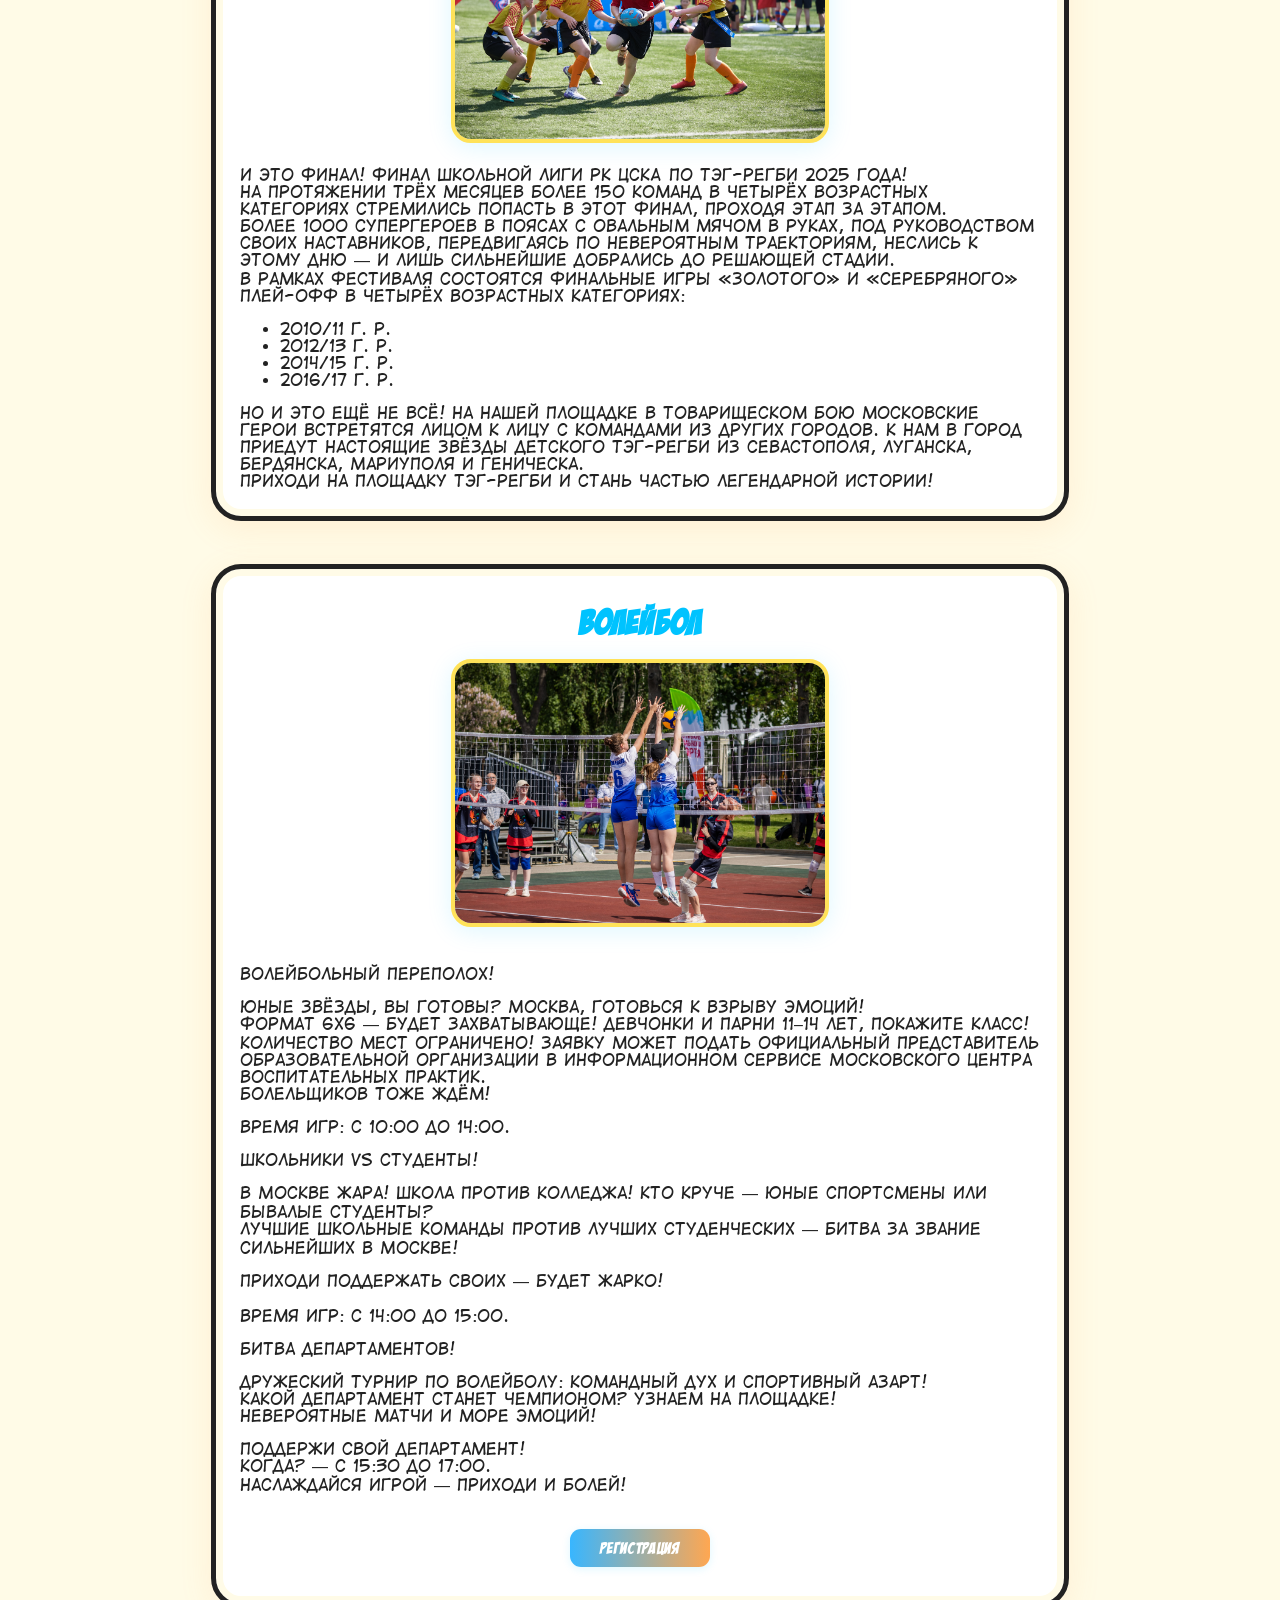
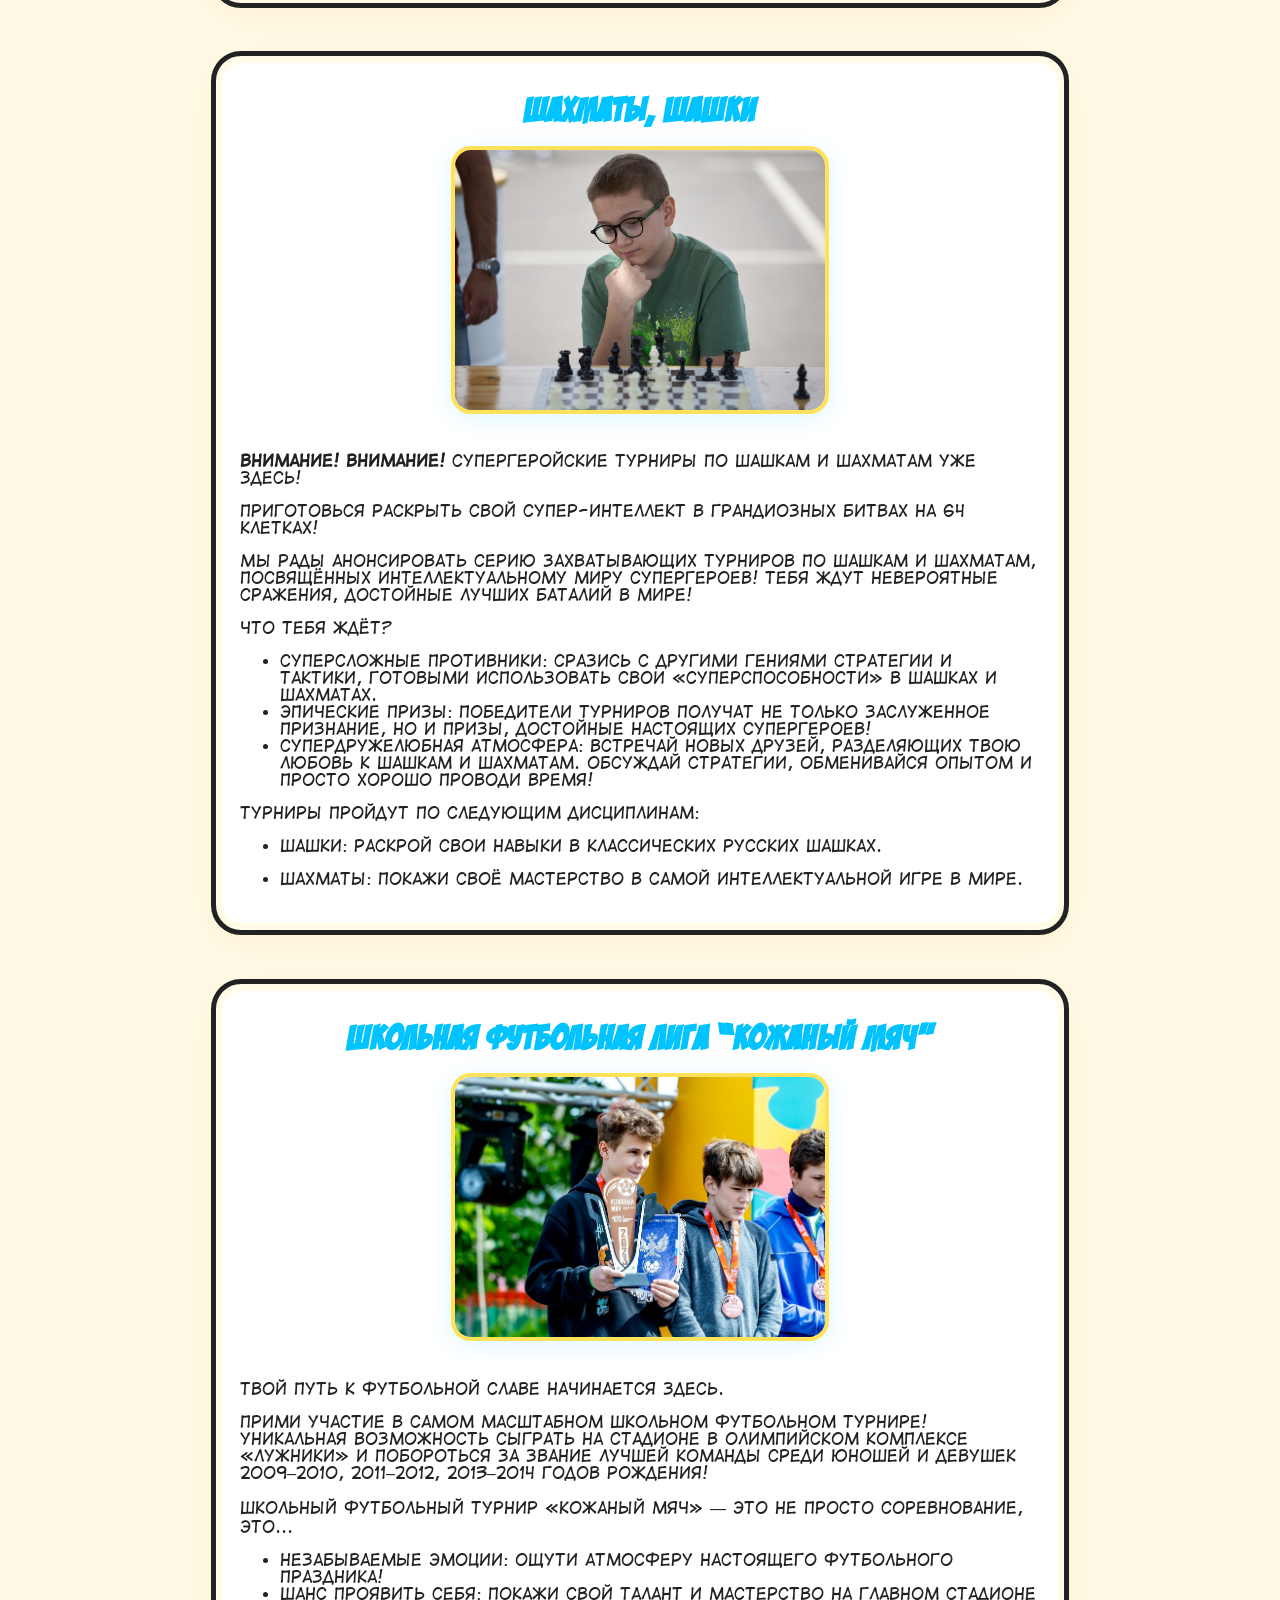
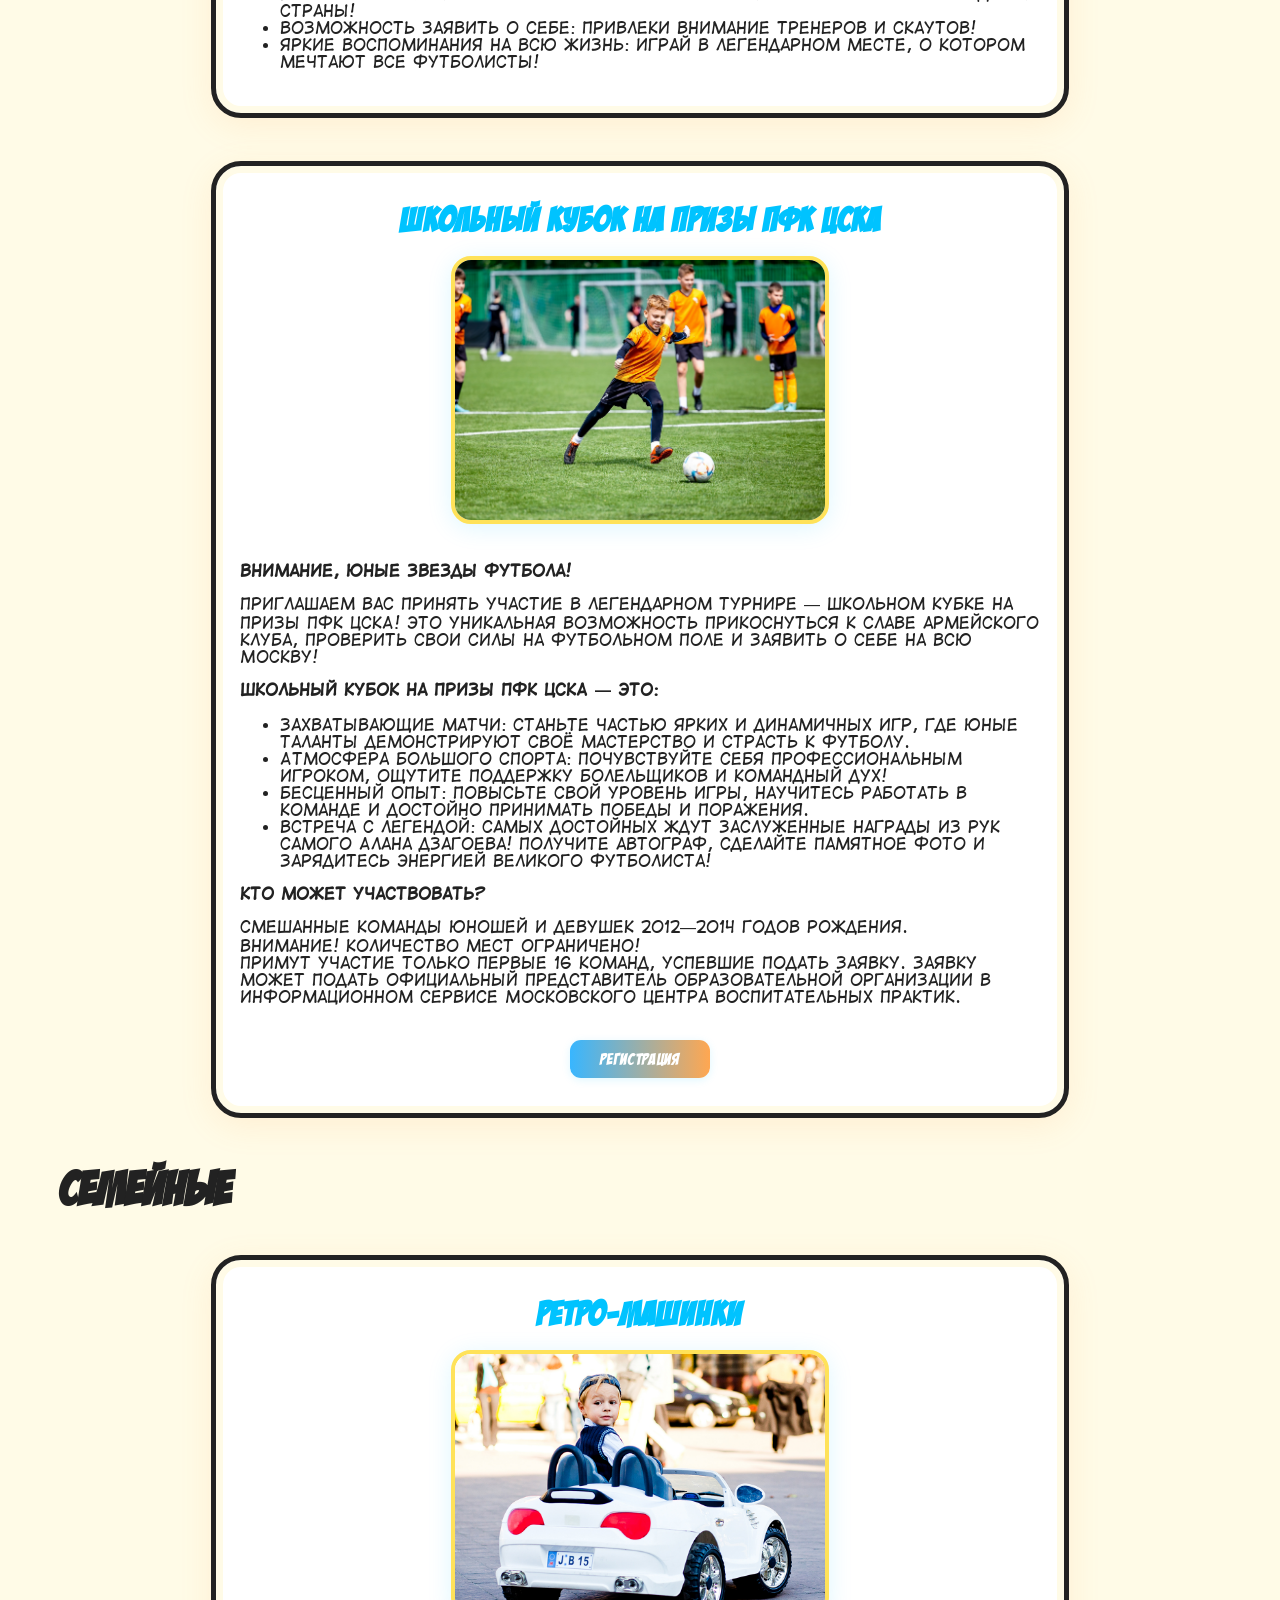
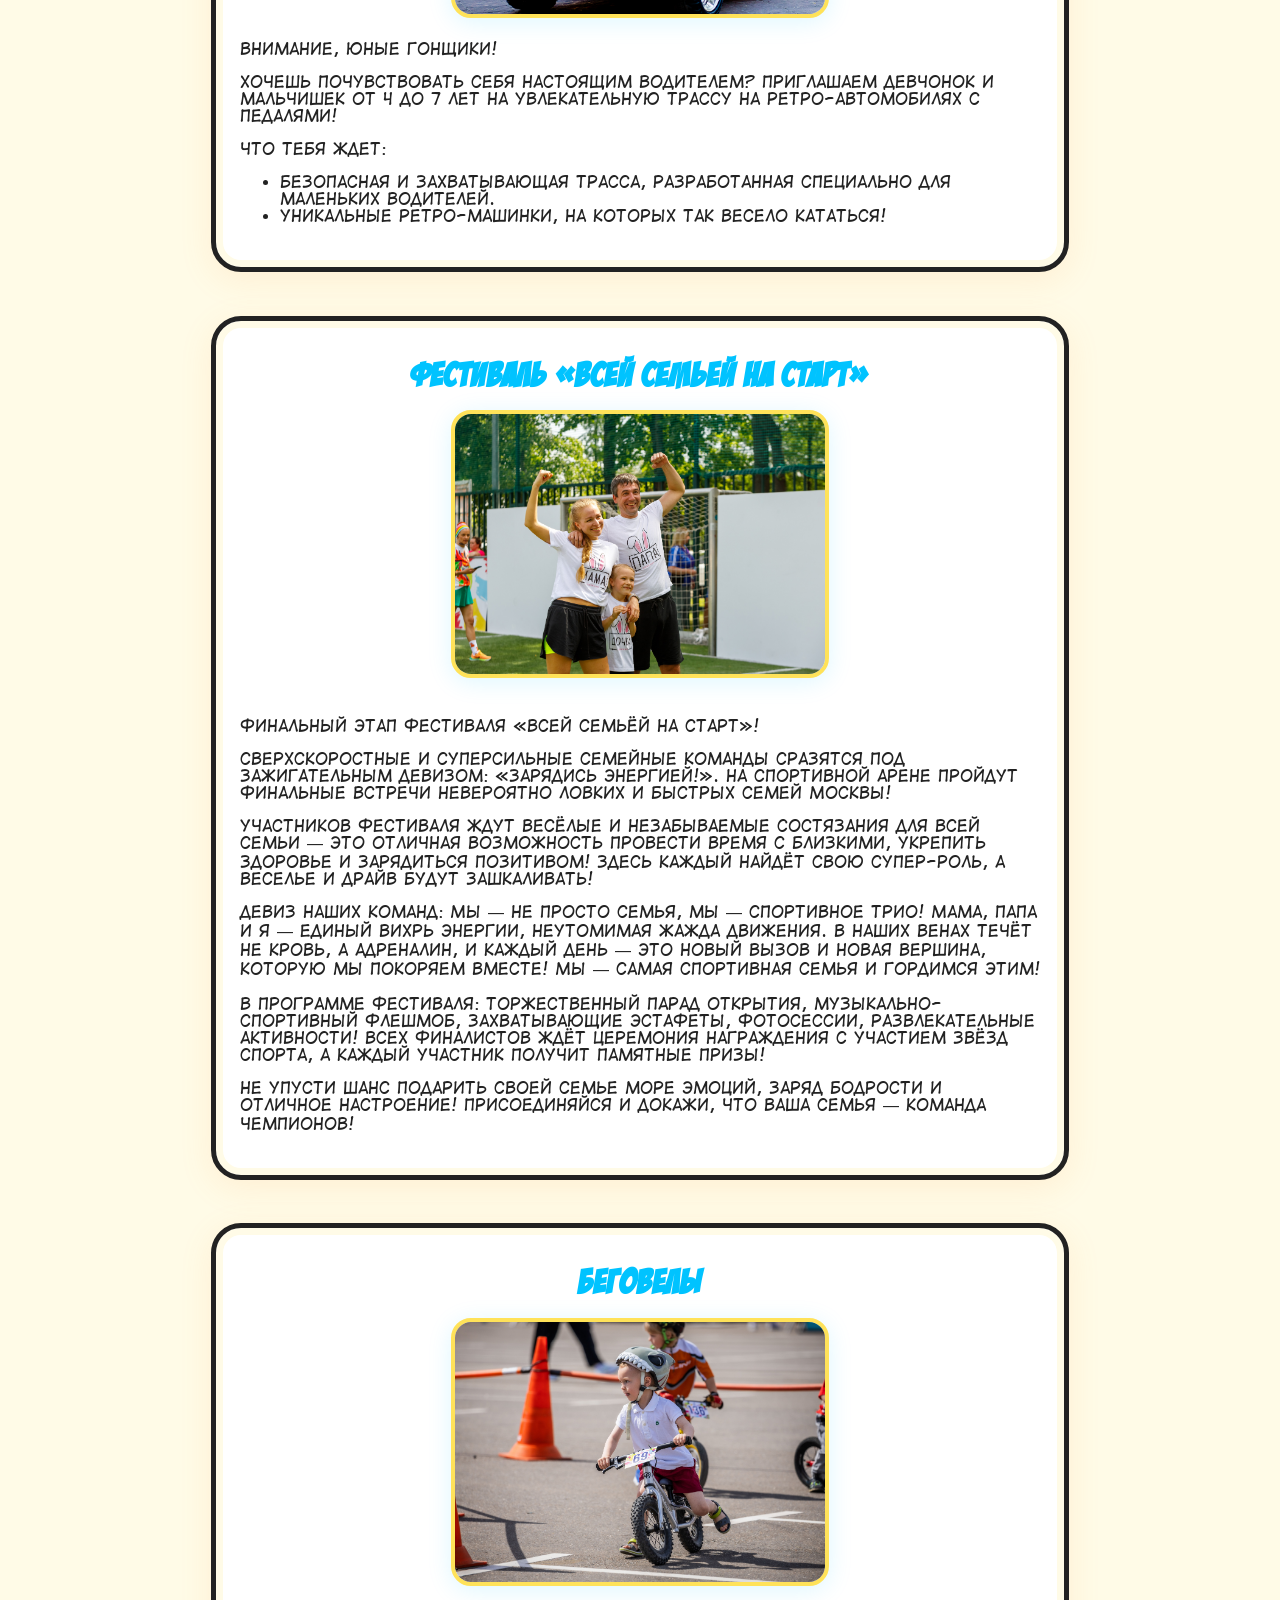
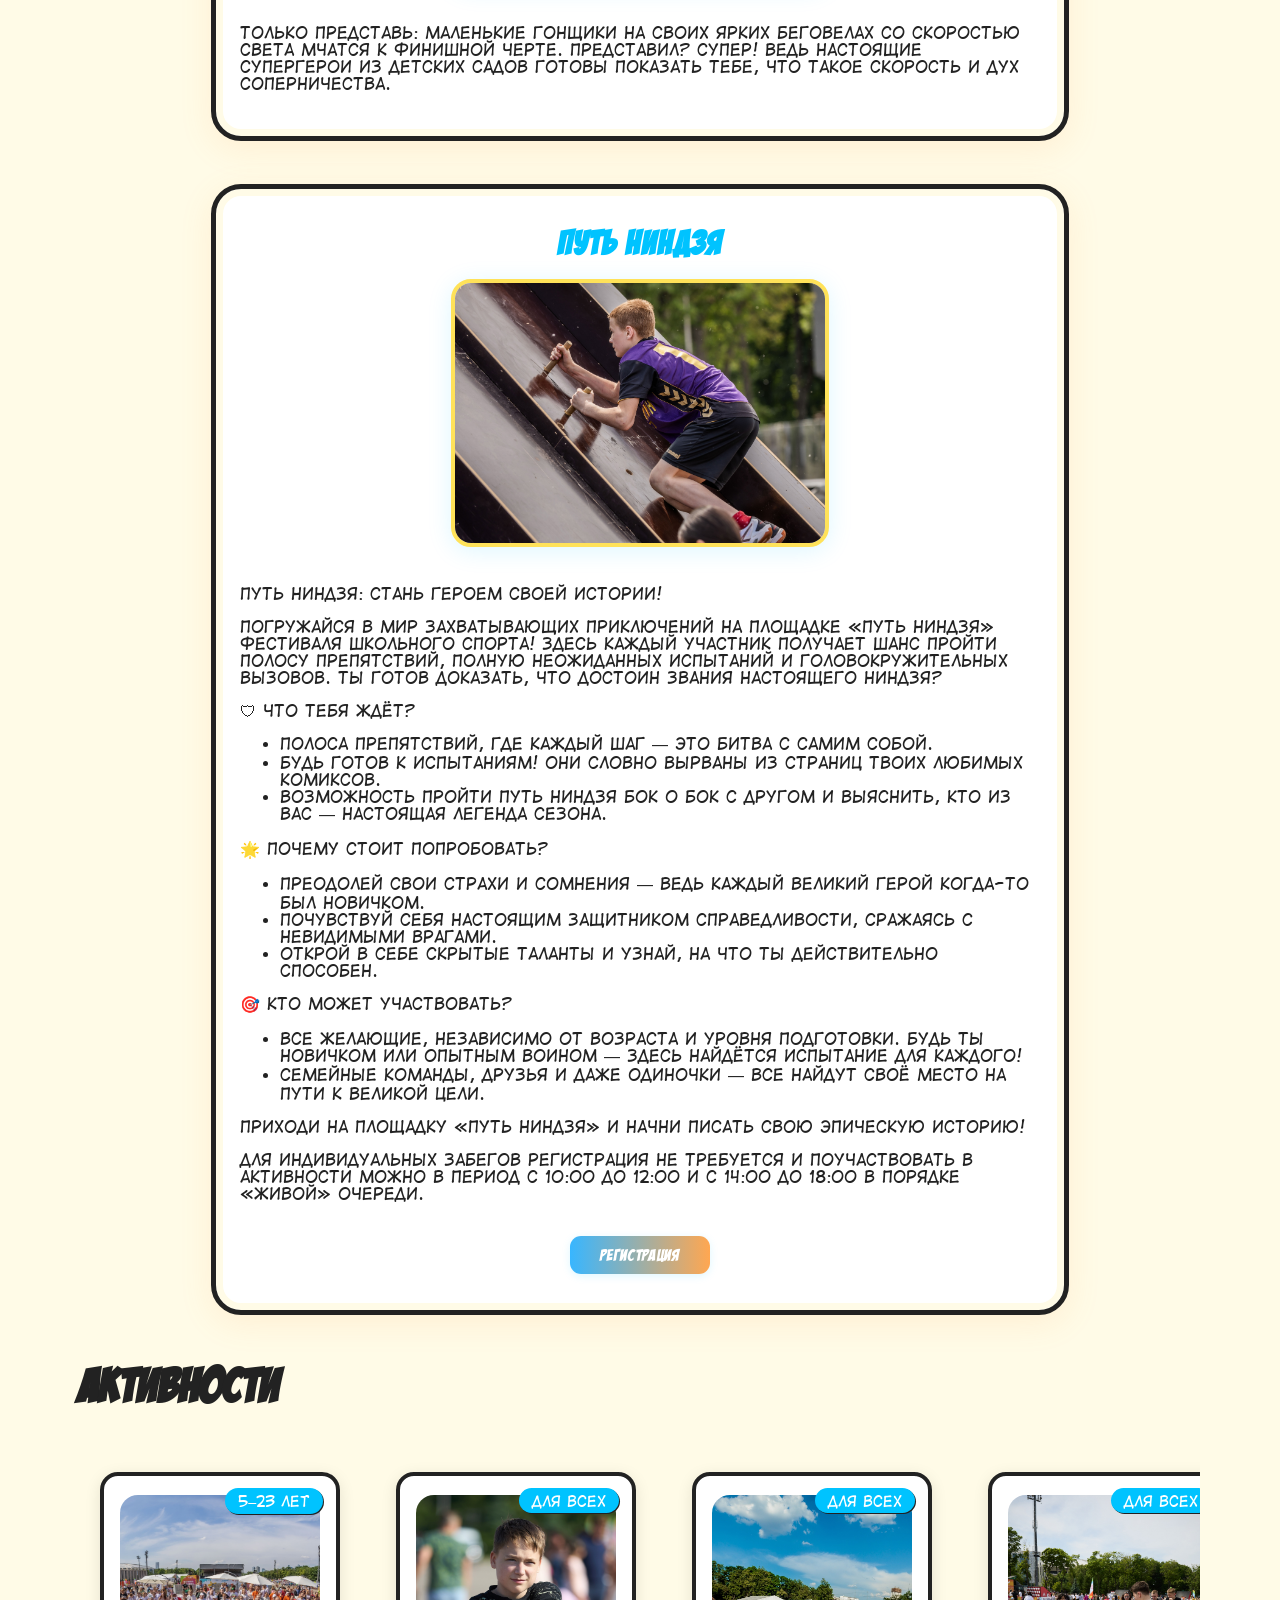
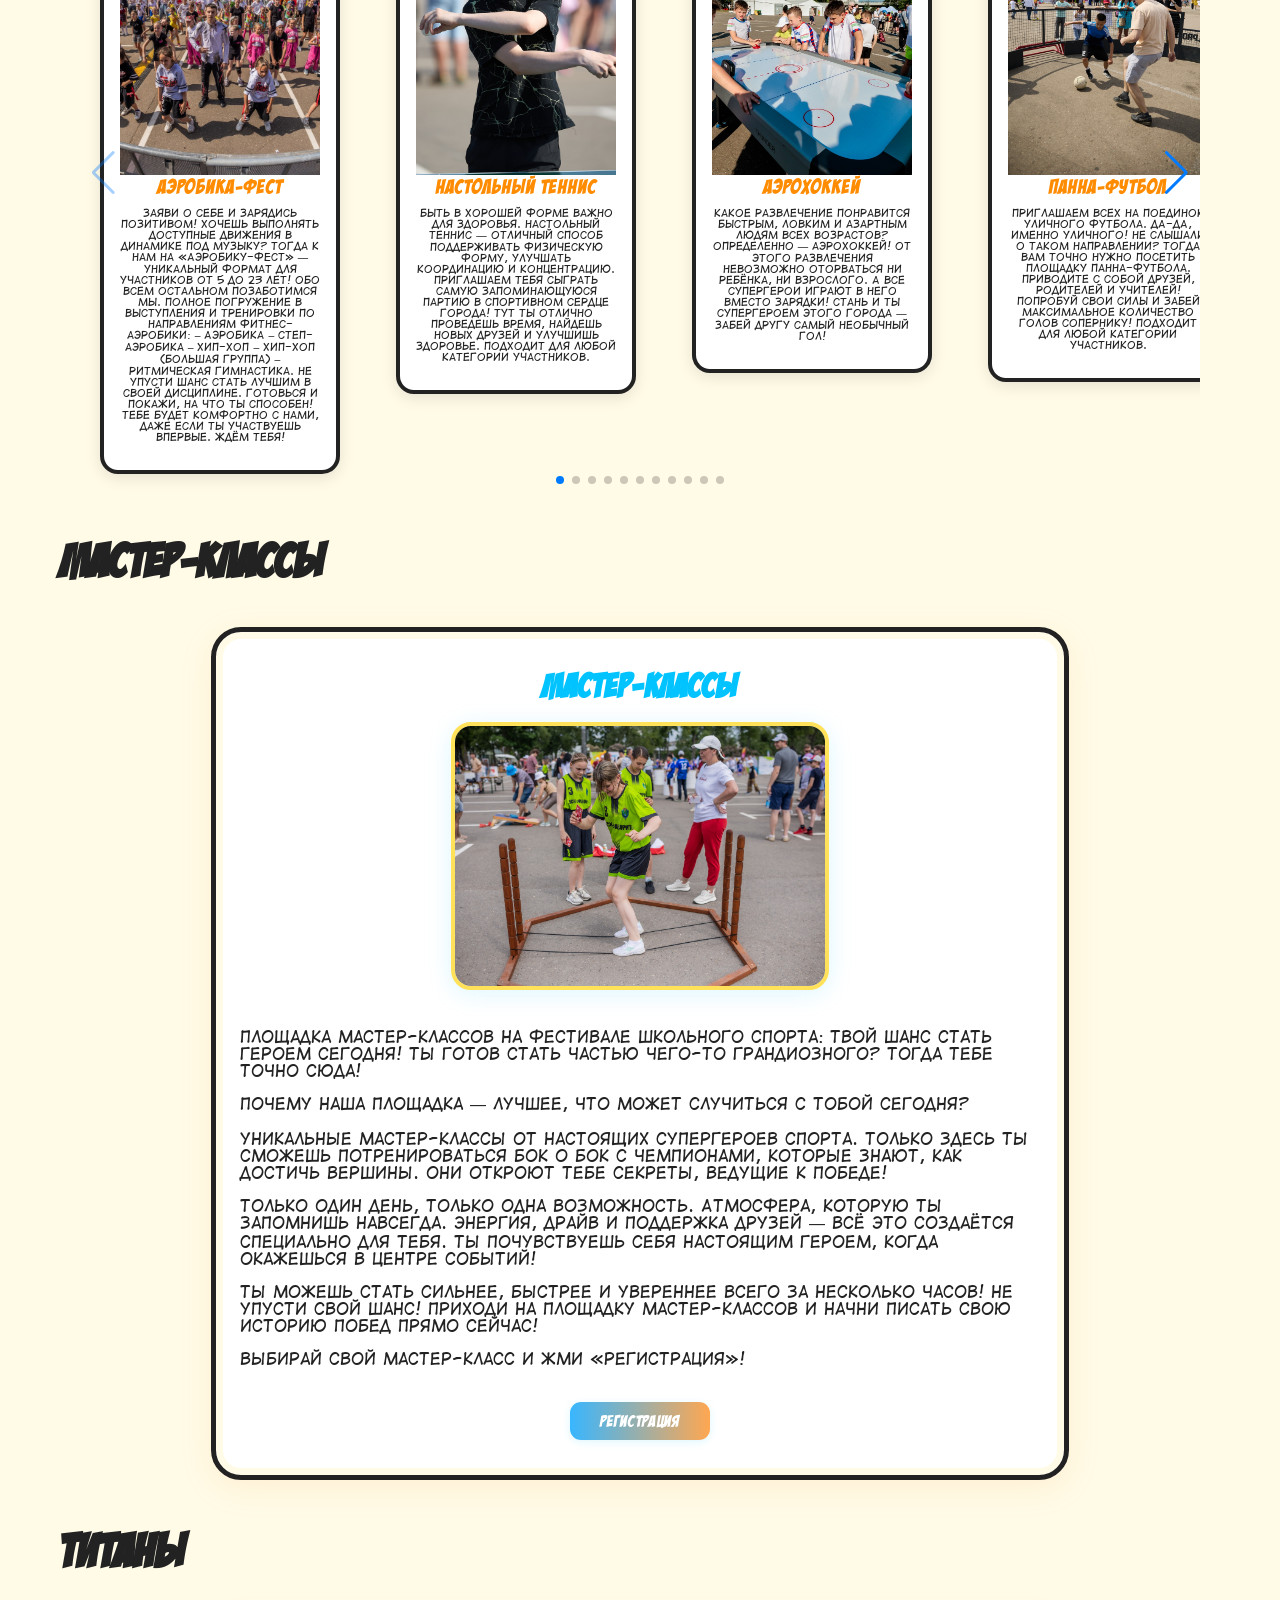
==== commit f917a24e: "feat(perf): preload LCP and add lazy loading for images" ====
--- a/index.html
+++ b/index.html
@@ -74,6 +74,7 @@
   <link rel="stylesheet" href="https://cdn.jsdelivr.net/npm/swiper@11/swiper-bundle.min.css" />
   <script src="https://cdn.jsdelivr.net/npm/swiper@11/swiper-bundle.min.js"></script>
   <link rel="preload" href="assets/fonts/v_BadaBoomBB_v1.9.ttf" as="font" type="font/ttf" crossorigin>
+  <link rel="preload" as="image" href="images/bg_green.svg" type="image/svg+xml">
 </head>
 <body>
   <header class="hero">
@@ -125,7 +126,7 @@
       <section class="headliners-section">
         <h2 class="section-title">Хедлайнеры фестиваля</h2>
         <div class="headliners-banner">
-          <img src="assets/images/head_banner.jpg" alt="Хедлайнеры фестиваля школьного спорта" class="headliners-image">
+          <img src="assets/images/head_banner.jpg" alt="Хедлайнеры фестиваля школьного спорта" class="headliners-image" loading="lazy">
         </div>
       </section>
     </div>
@@ -153,11 +154,11 @@
         <h2>Организаторы</h2>
         <div class="partners-logos organizers-logos">
   <div class="organizer-logo">
-    <img src="assets/images/partners/МОСКОВСКОЕ_ОБРАЗОВАНИЕ_логотип_гориз.png" alt="МОСКОВСКОЕ ОБРАЗОВАНИЕ" />
+    <img src="assets/images/partners/МОСКОВСКОЕ_ОБРАЗОВАНИЕ_логотип_гориз.png" alt="МОСКОВСКОЕ ОБРАЗОВАНИЕ" loading="lazy" />
   </div>
   <div class="organizer-support-label">при поддержке:</div>
   <div class="organizer-logo">
-    <img src="assets/images/partners/Москомспорт.png" alt="Московский спорт" />
+    <img src="assets/images/partners/Москомспорт.png" alt="Московский спорт" loading="lazy" />
   </div>
 </div>
       </section>
@@ -174,7 +175,7 @@
 
   <footer>
     <div class="footer-content">
-      <img src="https://mcvp.ru/wp-content/uploads/2023/06/logo_color-optimized.png" alt="Логотип МЦВП" class="footer-logo">
+      <img src="https://mcvp.ru/wp-content/uploads/2023/06/logo_color-optimized.png" alt="Логотип МЦВП" class="footer-logo" loading="lazy">
       <div class="footer-contacts">
         <p>Телефон: <a href="tel:+74953693878">+7 (495) 369-38-78</a></p>
         <p>E-mail: <a href="mailto:mcvp@edu.mos.ru">mcvp@edu.mos.ru</a></p>
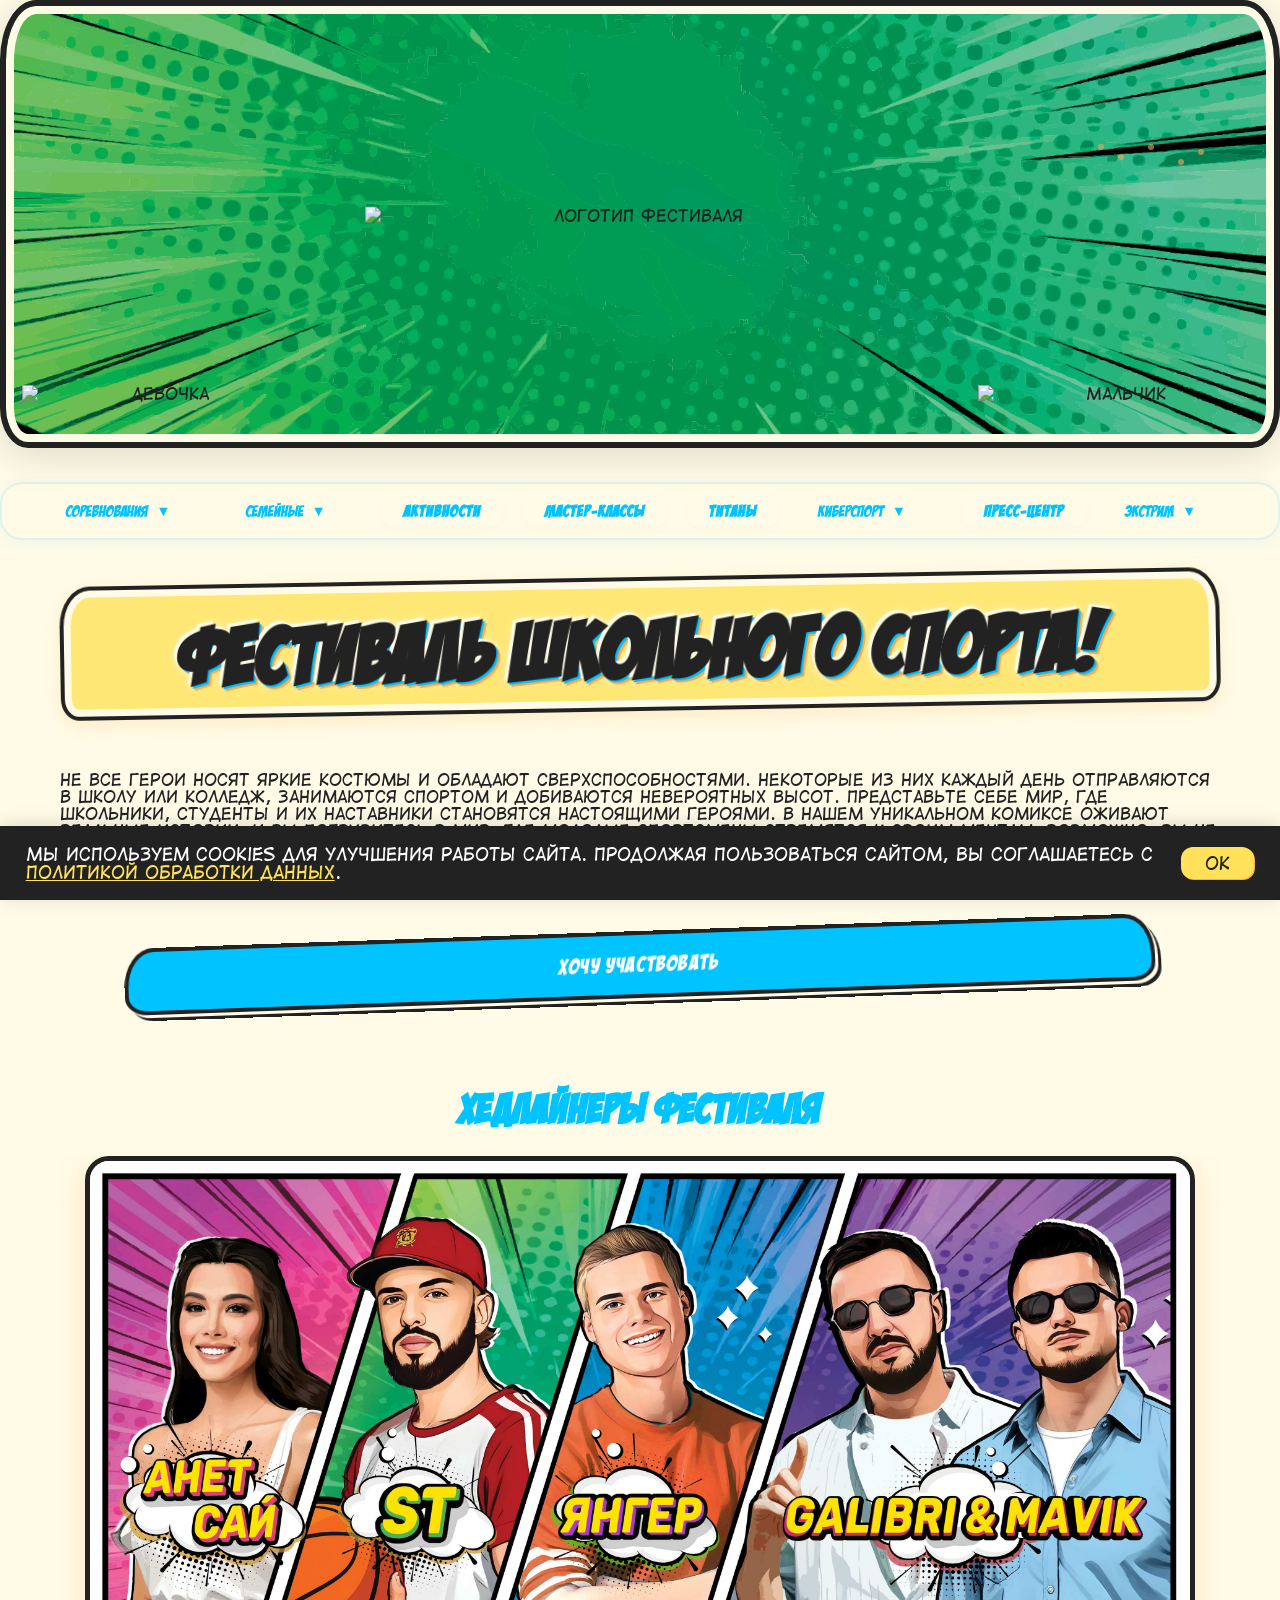
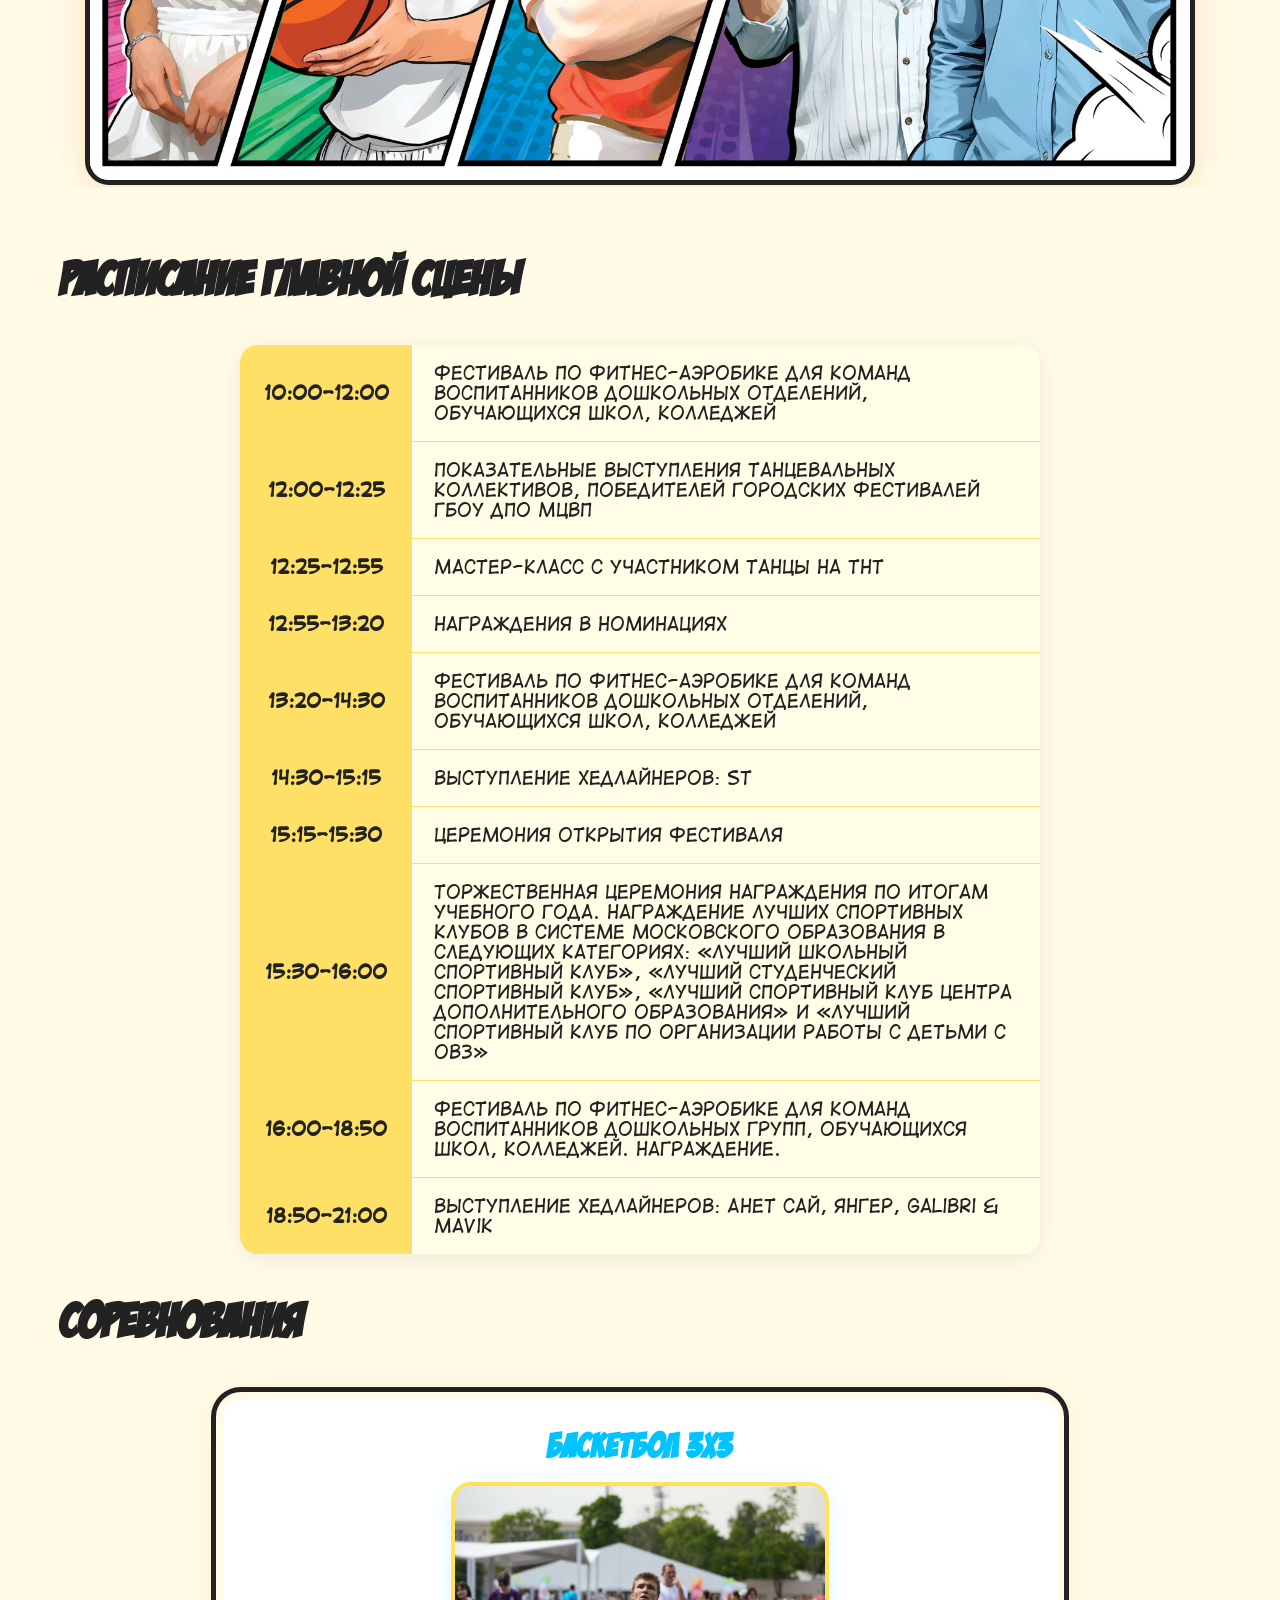
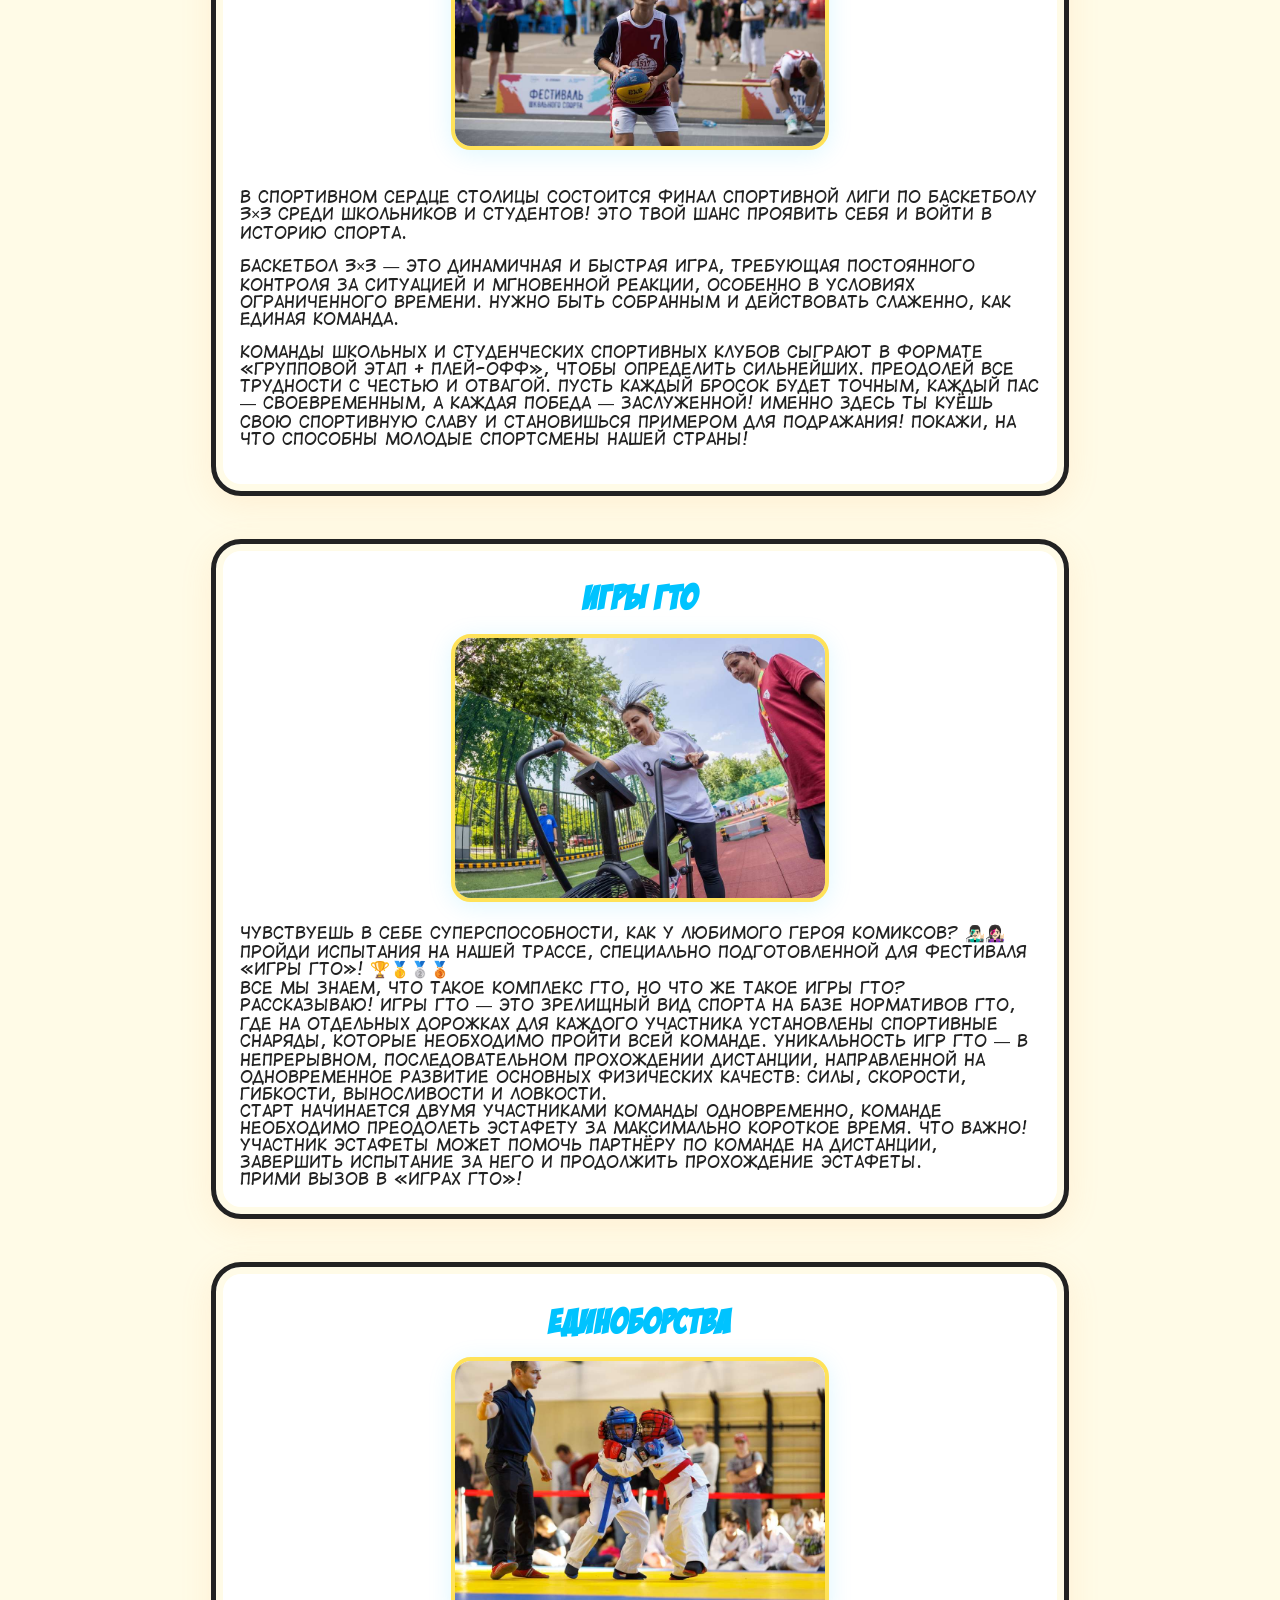
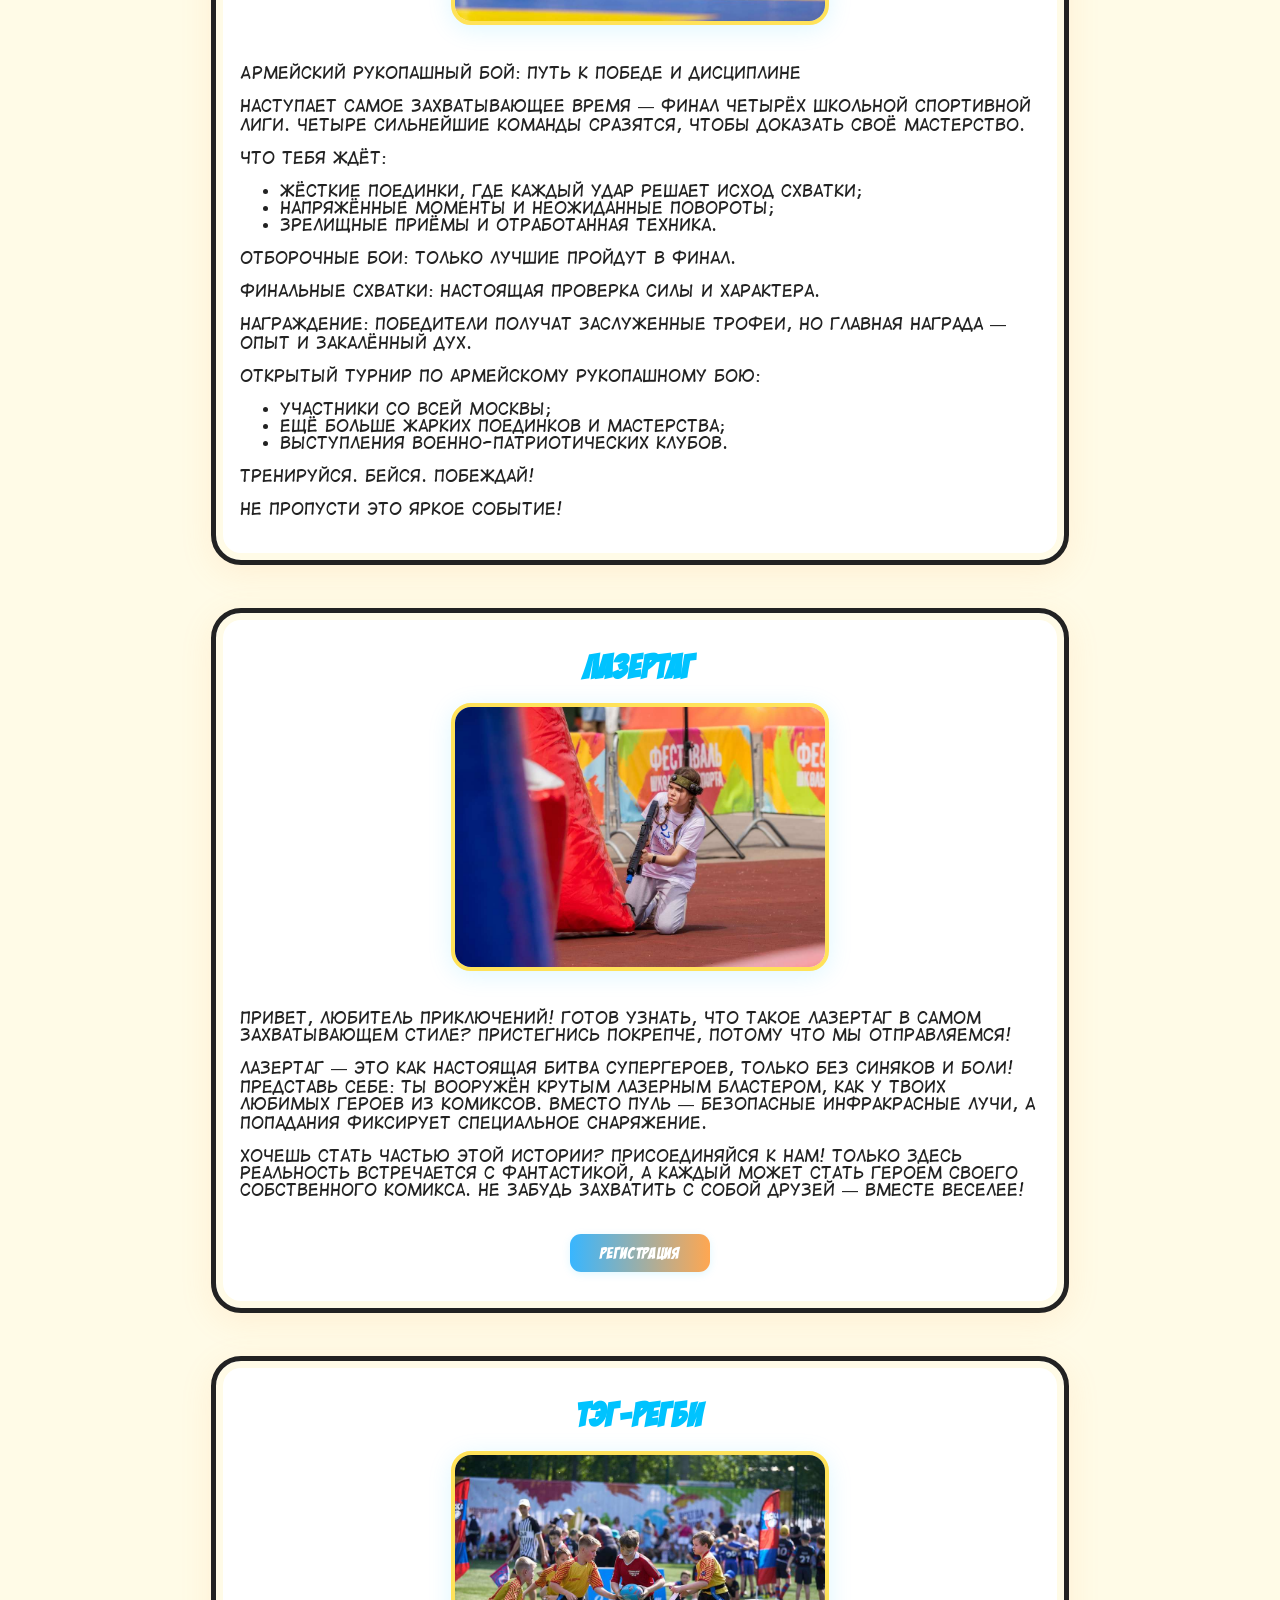
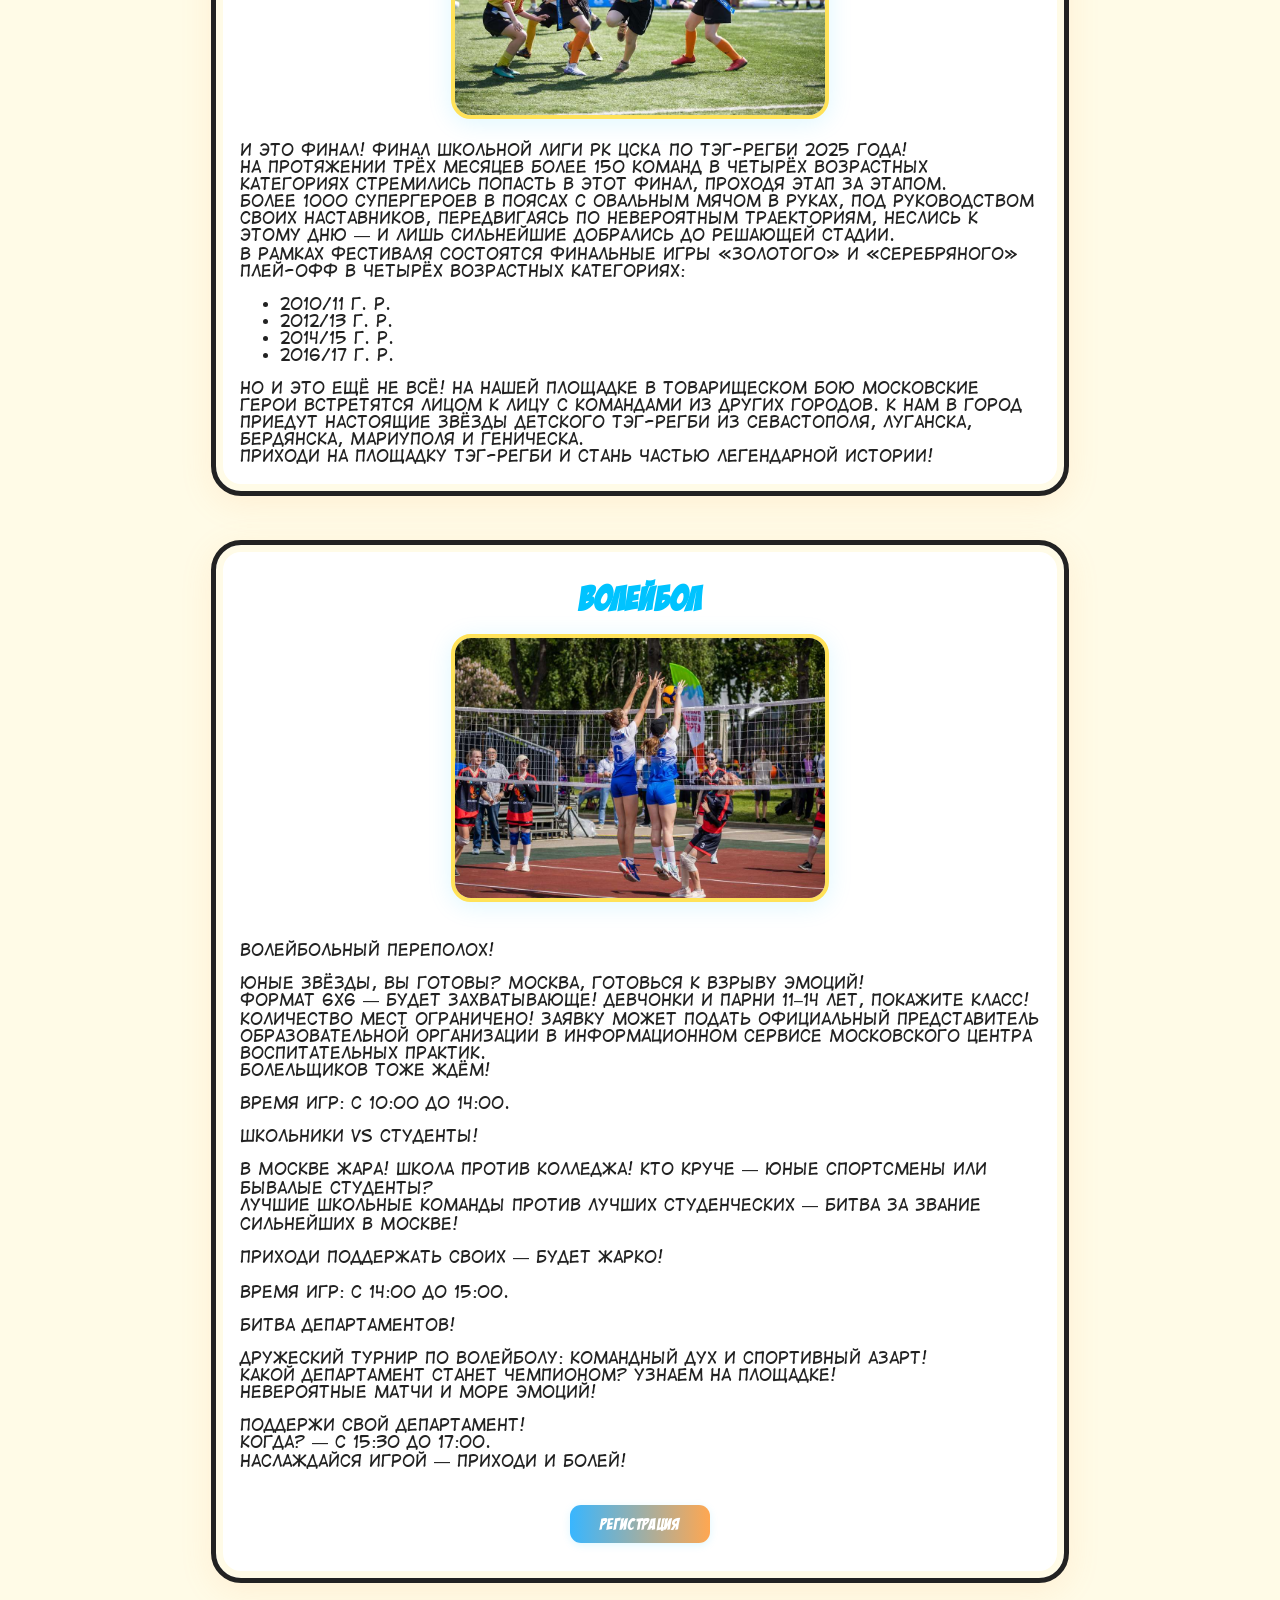
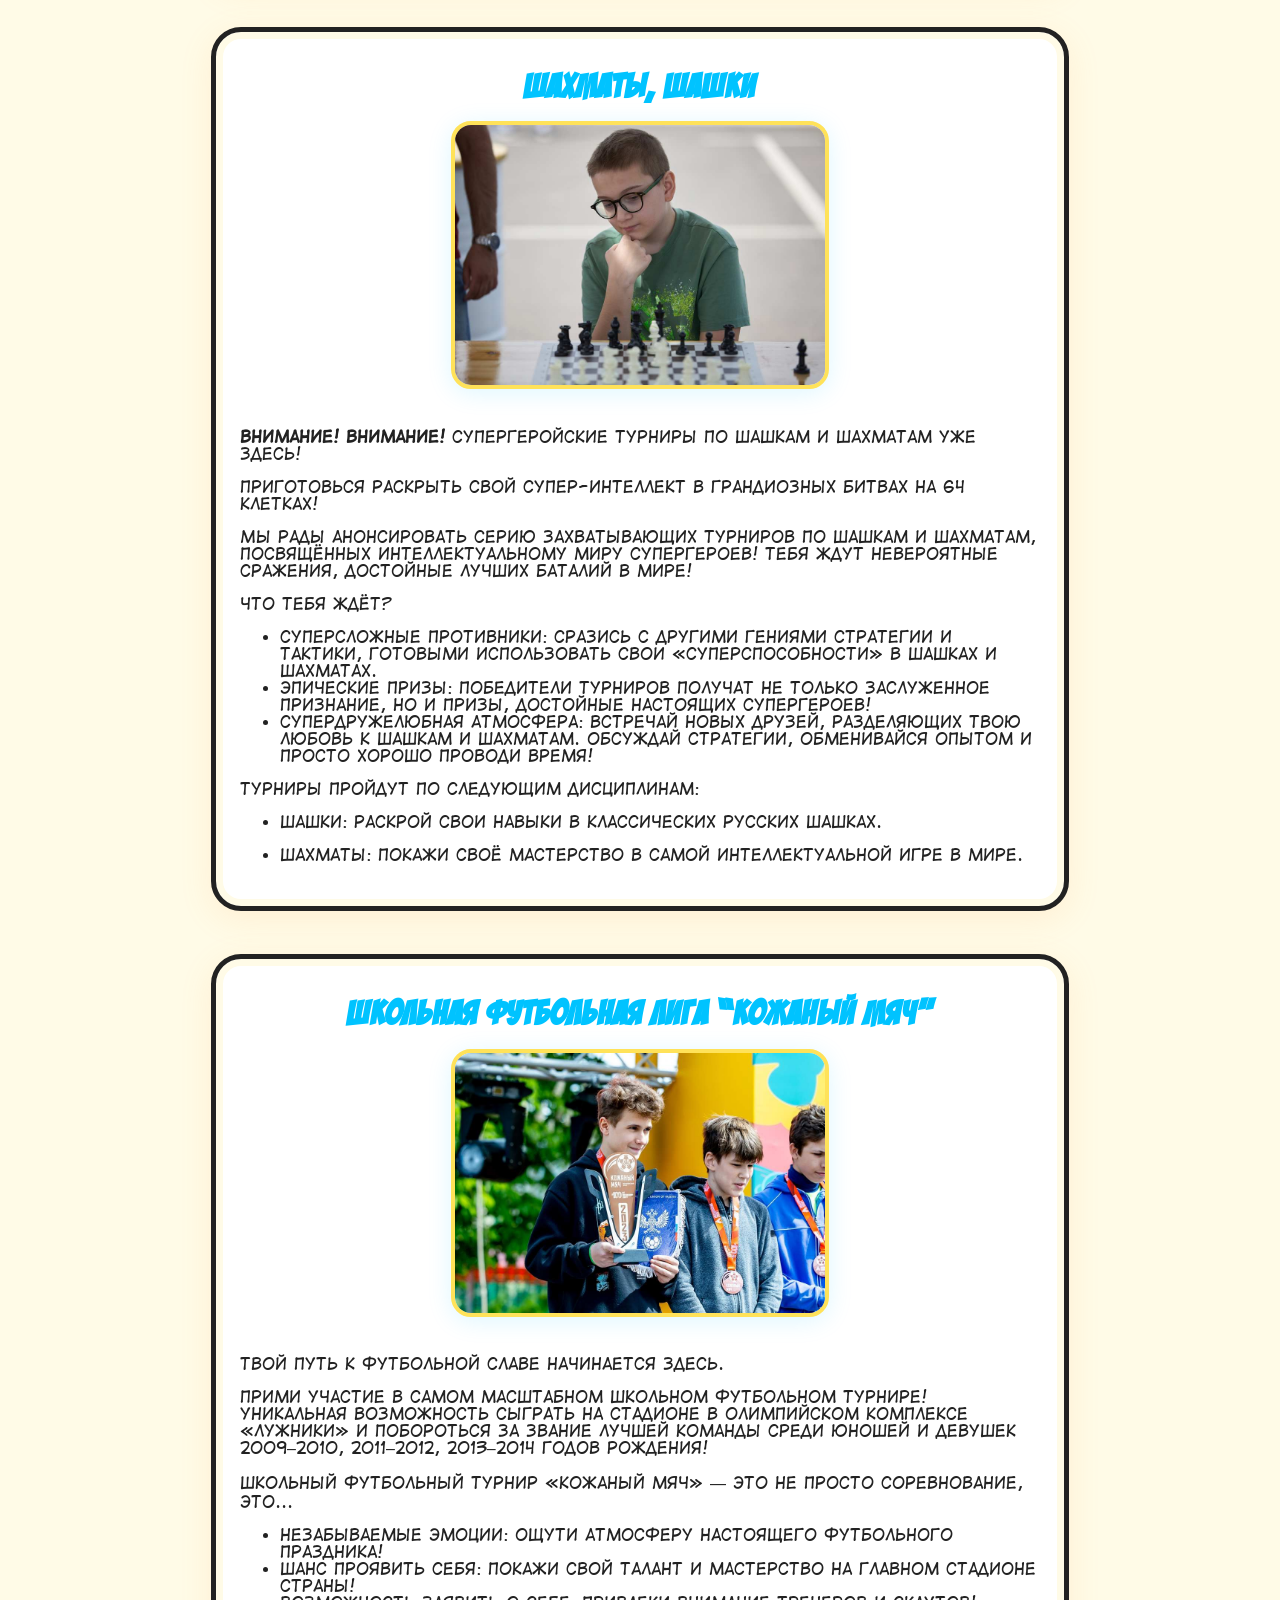
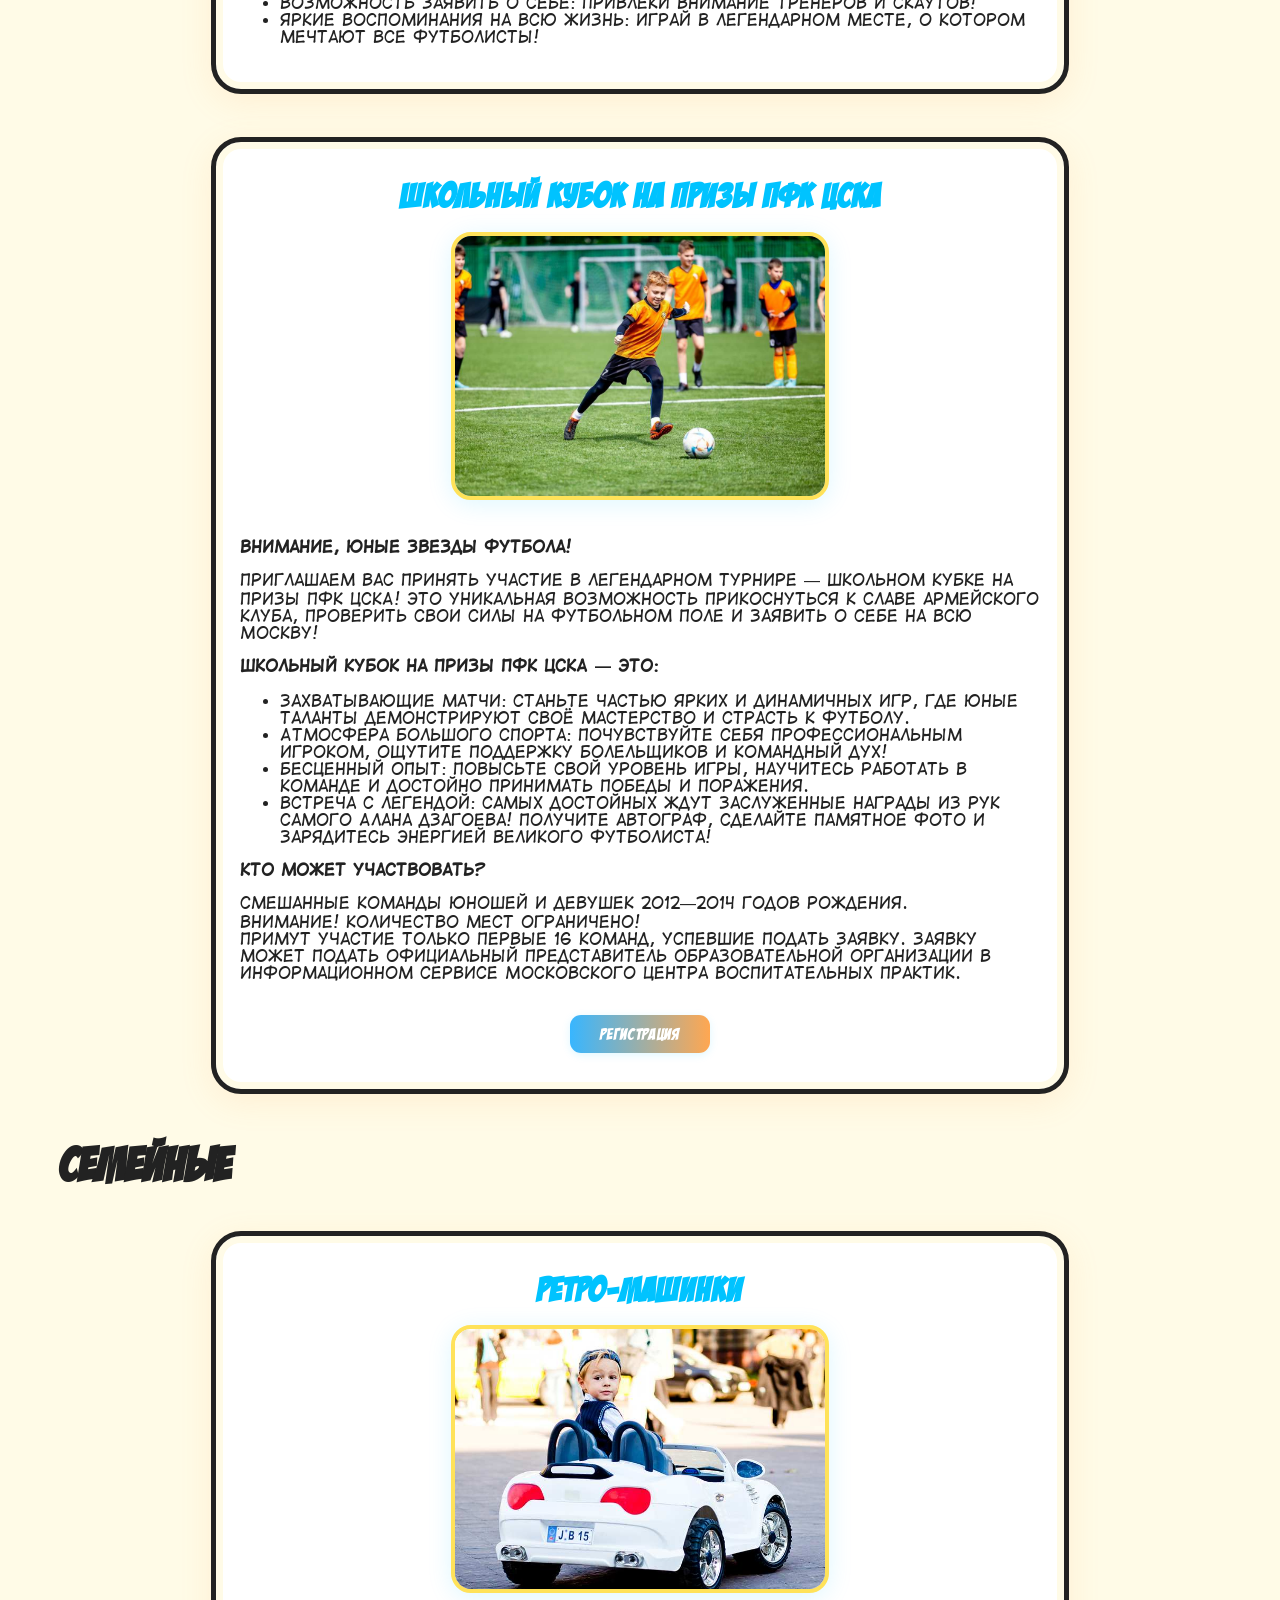
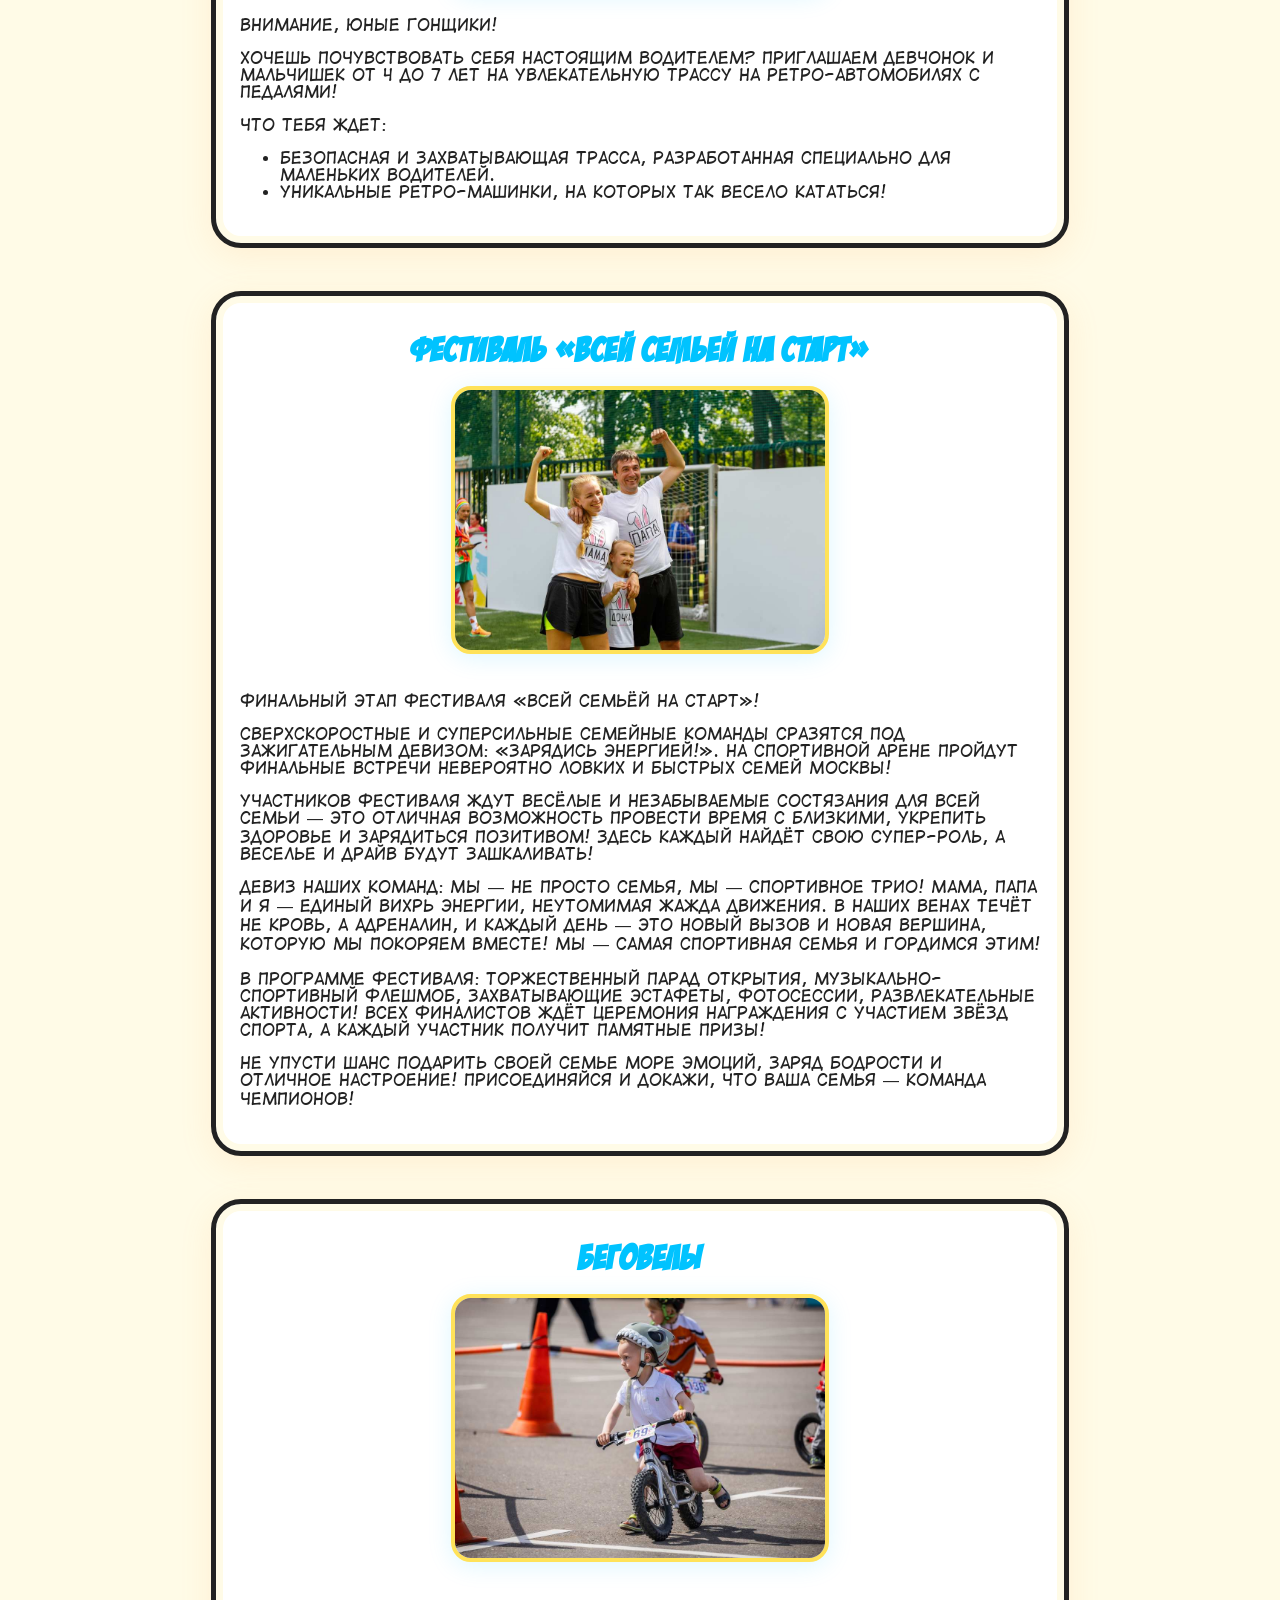
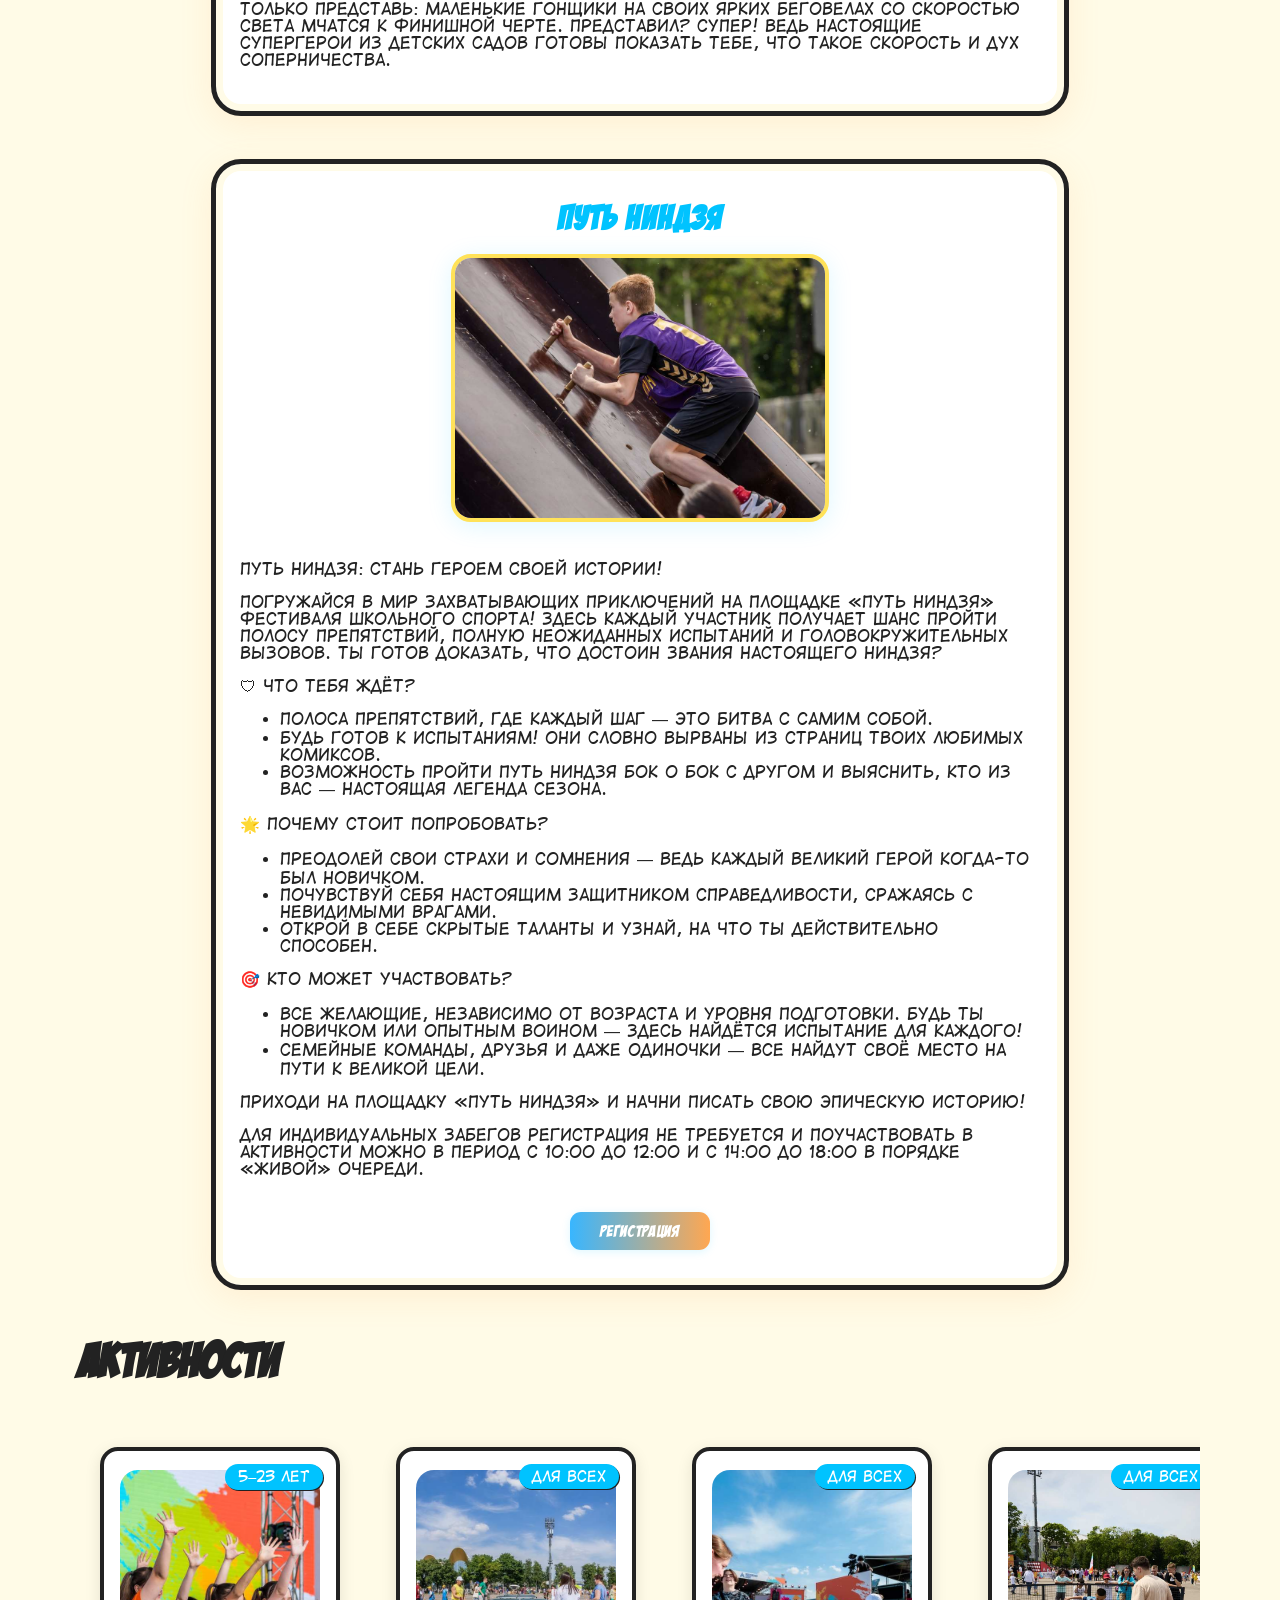
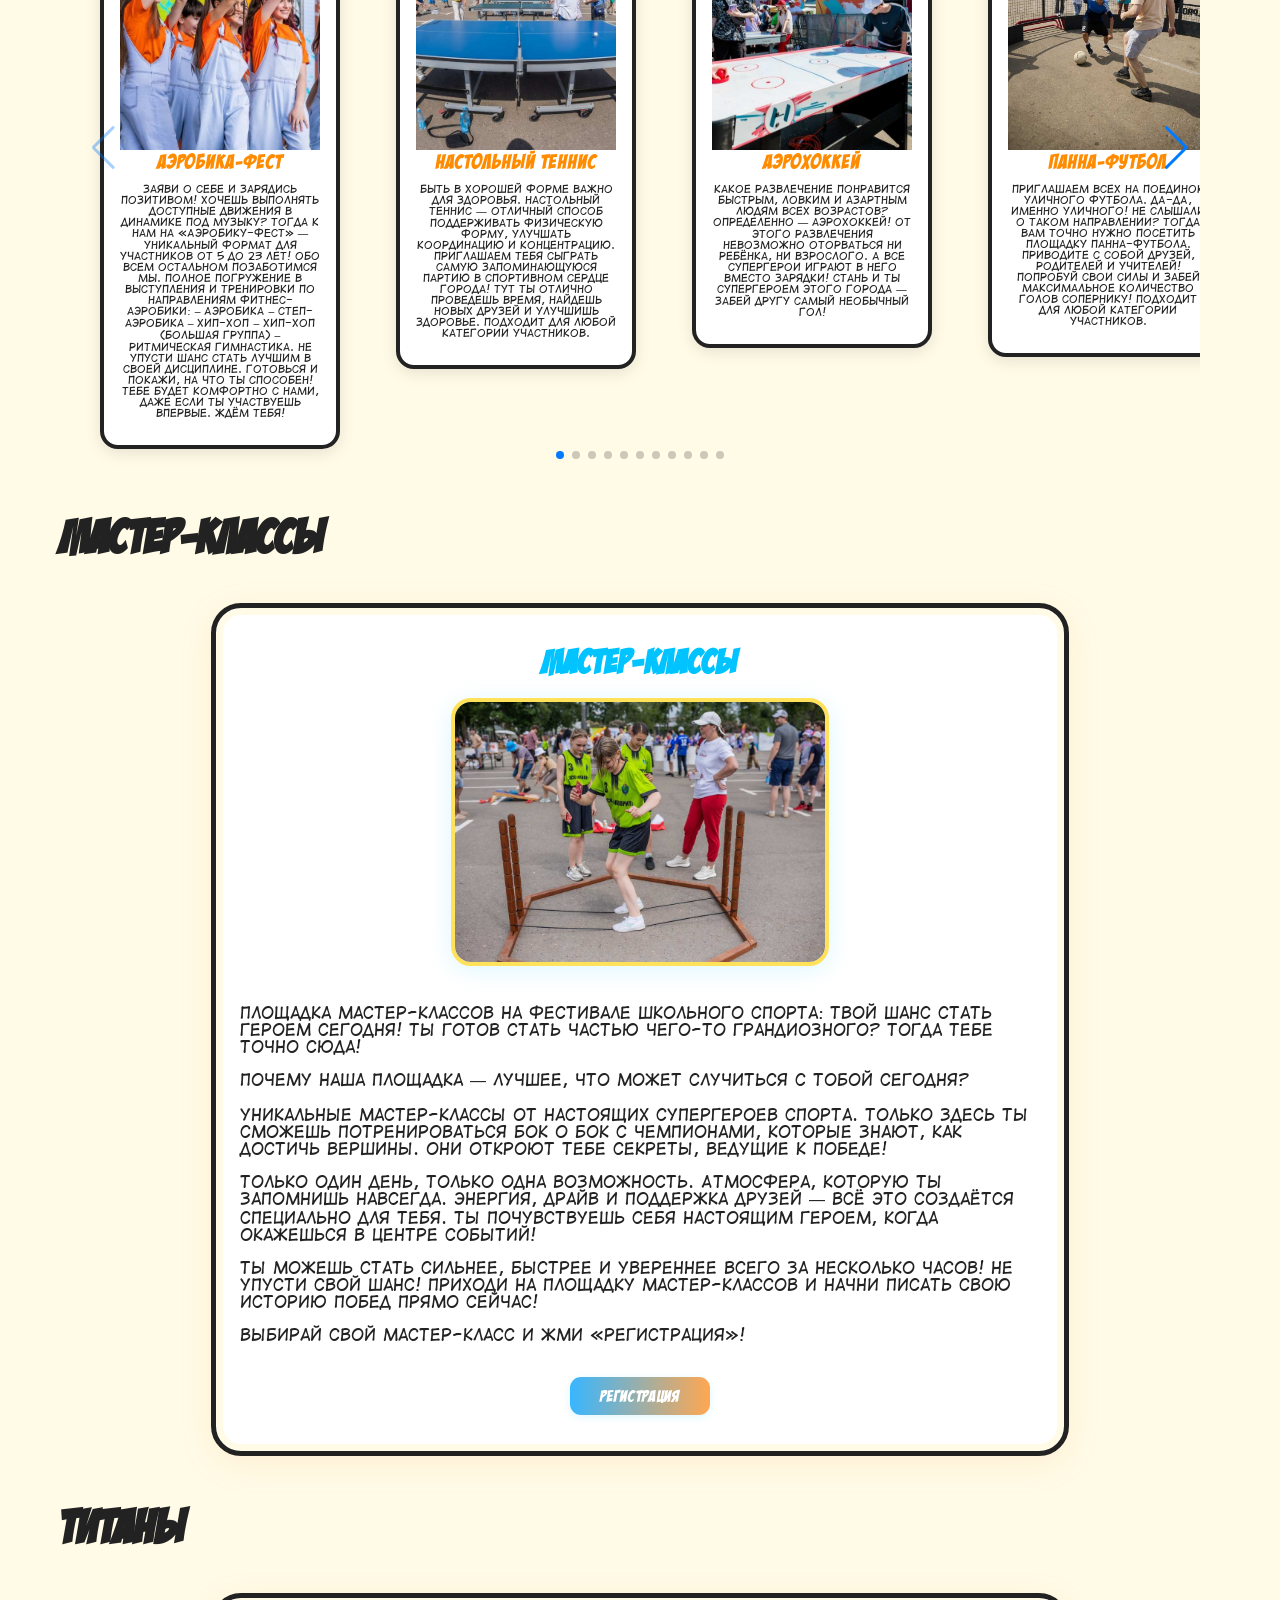
==== commit bc841195: "feat: replace hero section SVGs with WebP for performance" ====
--- a/index.html
+++ b/index.html
@@ -92,11 +92,11 @@
     </div>
     <div class="hero-characters">
       <div class="hero-logo-row">
-        <img src="assets/images/FirstLogo.svg" alt="Логотип фестиваля" class="hero-logo">
+        <img src="assets/images/FirstLogo.webp" alt="Логотип фестиваля" class="hero-logo">
       </div>
       <div class="hero-people-row">
-        <img src="assets/images/girl3.svg" alt="Девочка" class="hero-girl">
-        <img src="assets/images/boy2.svg" alt="Мальчик" class="hero-boy">
+        <img src="assets/images/girl3.webp" alt="Девочка" class="hero-girl">
+        <img src="assets/images/boy2.webp" alt="Мальчик" class="hero-boy">
       </div>
     </div>
   </header>
--- a/css/style.css
+++ b/css/style.css
@@ -43,7 +43,7 @@
 
 /* --- Герой-секция --- */
 .hero {
-  background: #fffbe7 url('../assets/images/bg_green.svg') center center/cover no-repeat;
+  background: #fffbe7 url('../assets/images/bg_green.webp') center center/cover no-repeat;
   text-align: center;
   padding: 3.5rem 1rem 2.5rem 1rem;
   position: relative;
